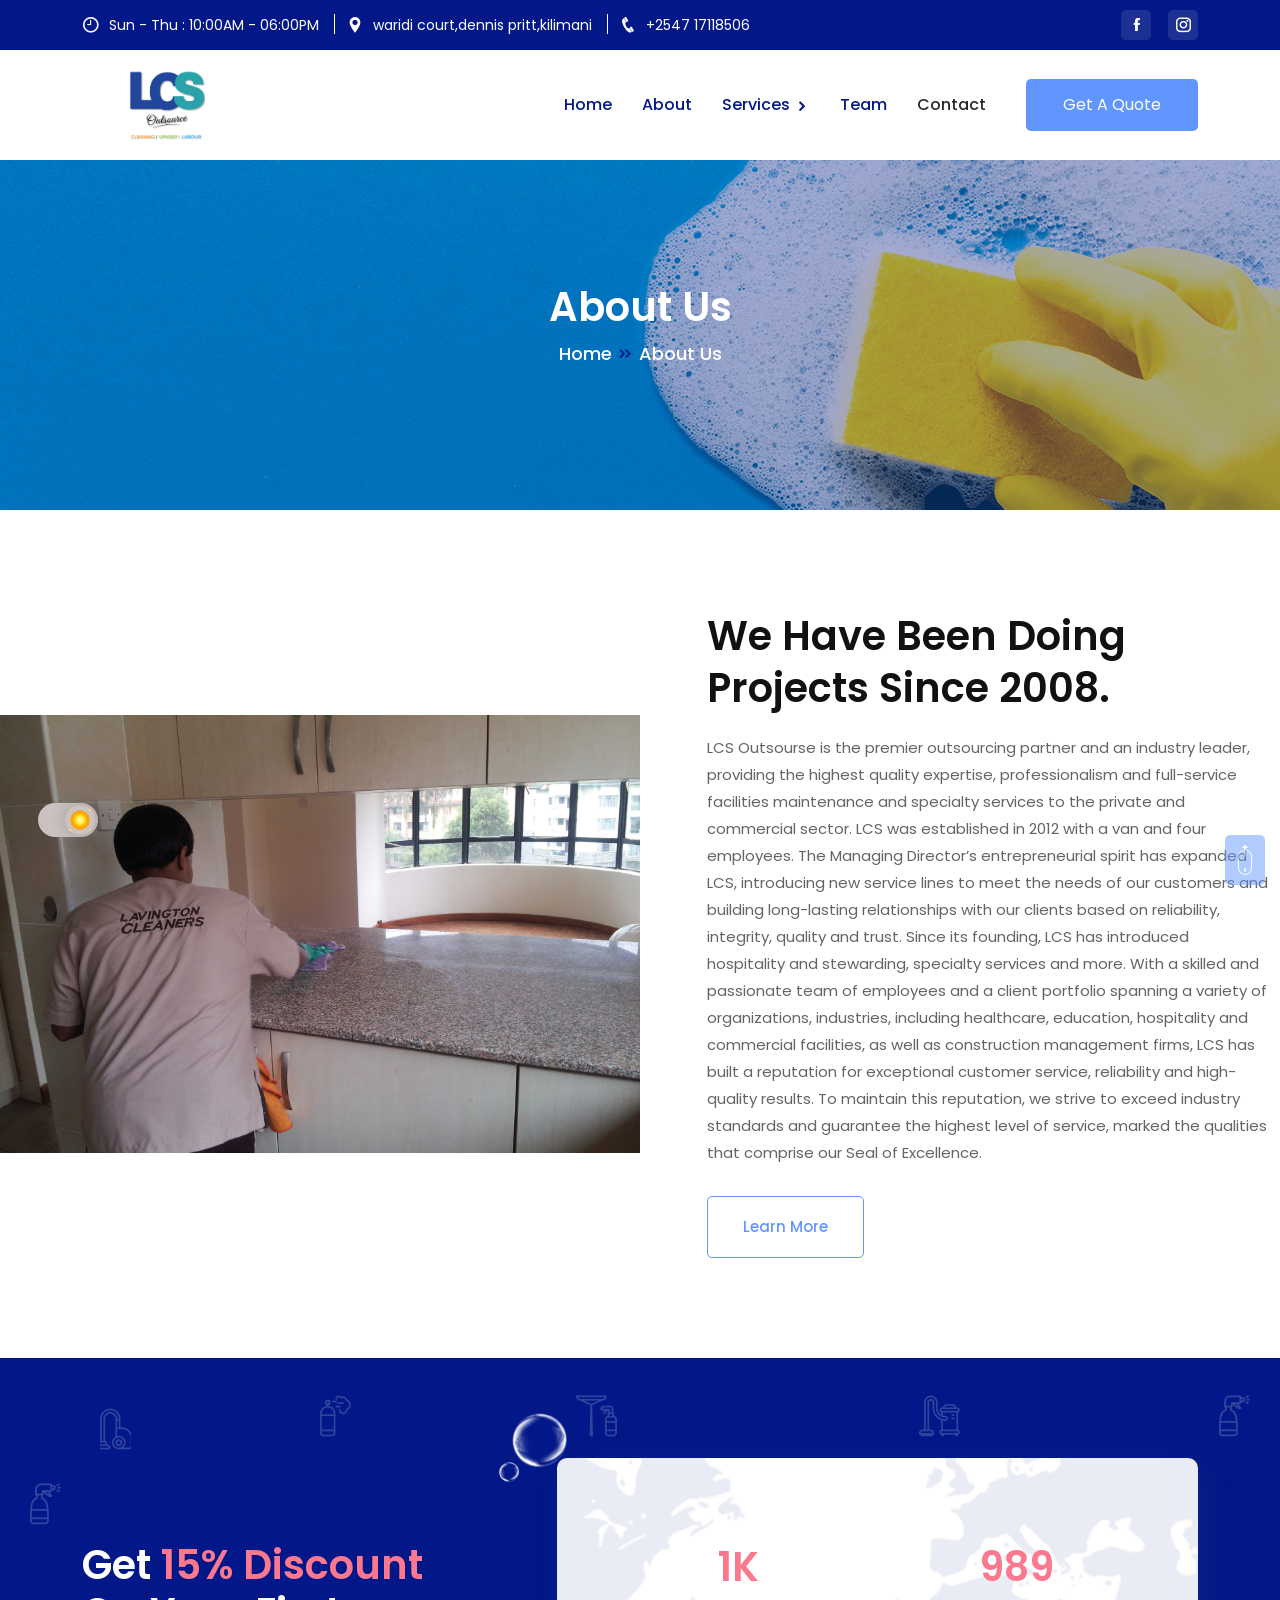
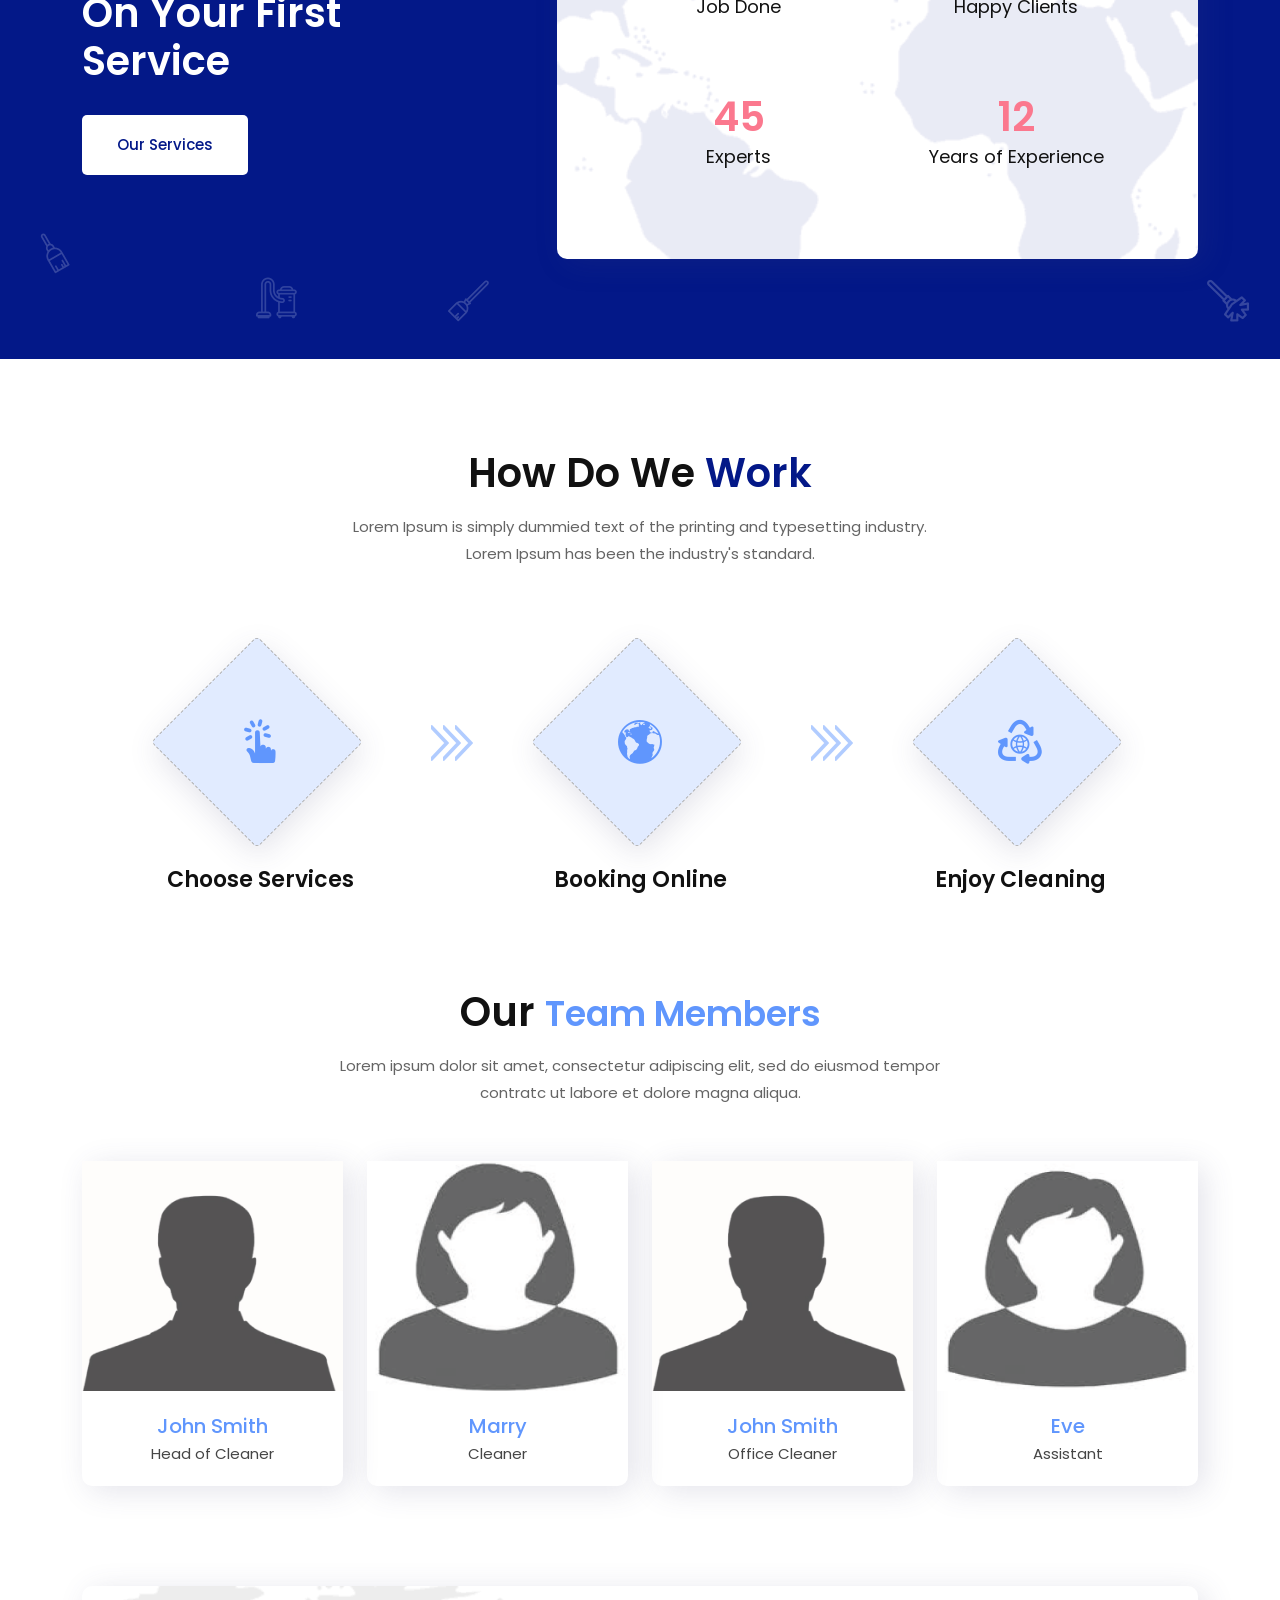
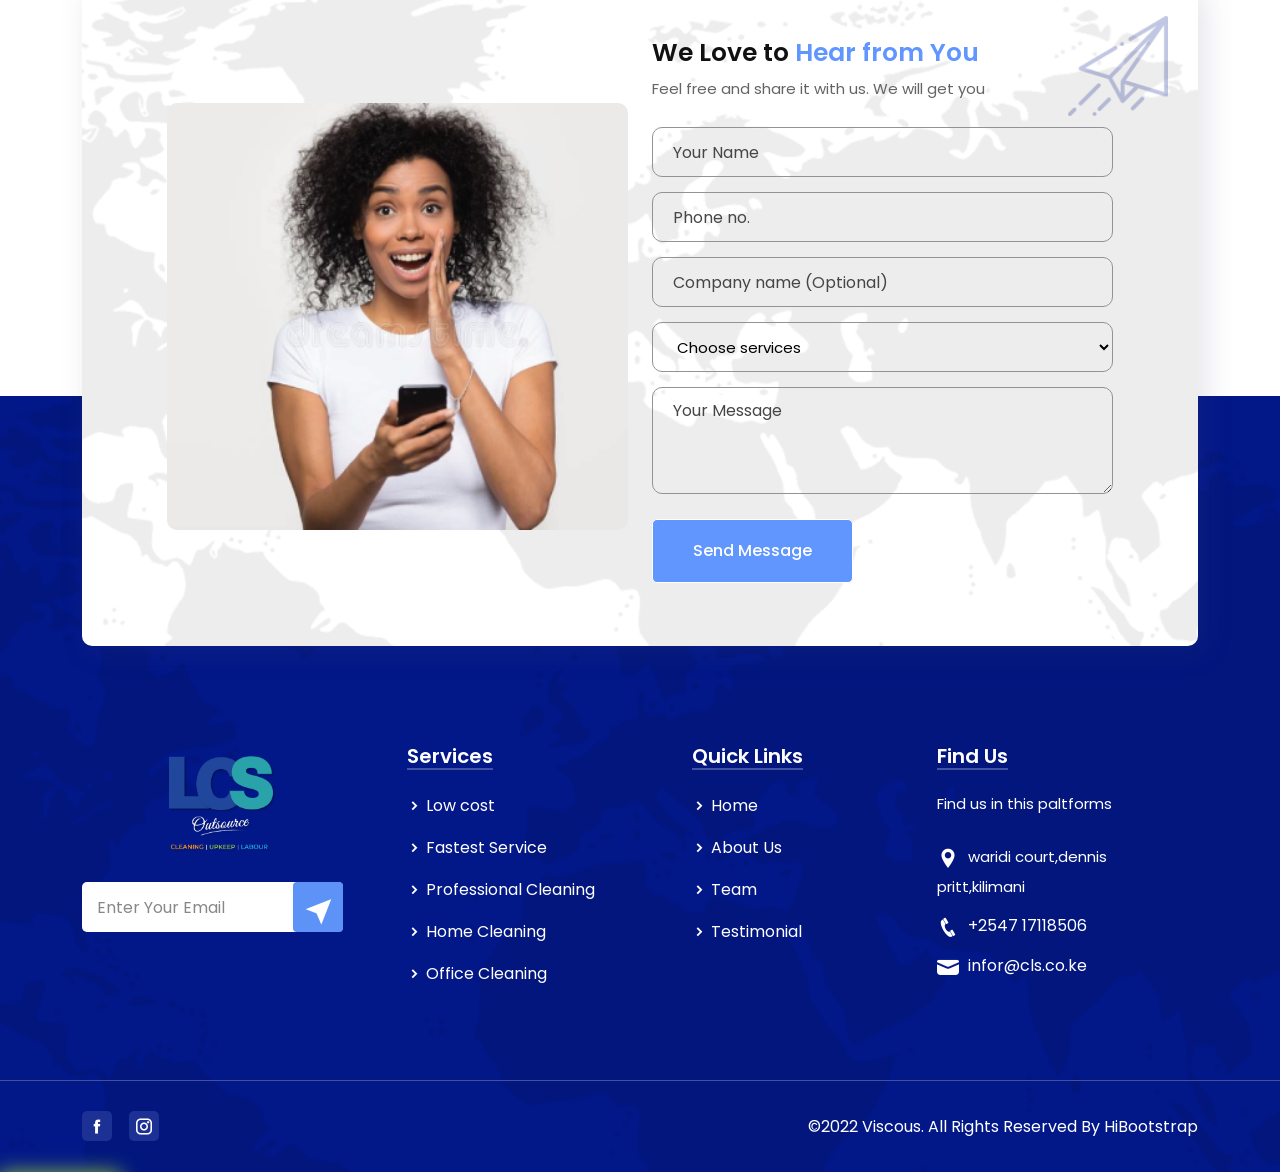
==== about.html @ 1dd7237d "created all the needed pages for the app" ====
<!doctype html>
<html lang="zxx">

<!-- Mirrored from templates.hibootstrap.com/viscous/default/about.html by HTTrack Website Copier/3.x [XR&CO'2014], Sun, 08 May 2022 20:32:45 GMT -->
<head>

<meta charset="utf-8">
<meta name="viewport" content="width=device-width, initial-scale=1">

<link rel="stylesheet" href="assets/css/bootstrap.min.css">

<link rel="stylesheet" href="assets/css/owl.carousel.min.css">

<link rel="stylesheet" href="assets/css/owl.theme.default.min.css">

<link rel="stylesheet" href="assets/css/slick.css">

<link rel="stylesheet" href="assets/css/slick-theme.css">

<link rel="stylesheet" href="assets/css/icofont.min.css">

<link rel="stylesheet" href="assets/css/magnific-popup.css">

<link rel="stylesheet" href="assets/css/flaticon.css">

<link rel="stylesheet" href="assets/css/meanmenu.css">

<link rel="stylesheet" href="assets/css/style.css">

<link rel="stylesheet" href="assets/css/dark.css">

<link rel="stylesheet" href="assets/css/responsive.css">

<title>LCS Outsource</title>

<link rel="icon" type="image/png" href="assets/img/favicon.png">
</head>
<body>

<div class="loader-content">
<div class="d-table">
<div class="d-table-cell">
<div id="loading-center">
<div id="loading-center-absolute">
<div class="object" id="object_one"></div>
<div class="object" id="object_two"></div>
<div class="object" id="object_three"></div>
<div class="object" id="object_four"></div>
</div>
</div>
</div>
</div>
</div>


<div class="header-section">
<div class="container">
<div class="row align-items-center">
<div class="col-lg-8 col-md-12">
<div class="header-widget">
<ul>
<li>
<i class="icofont-clock-time"></i>
Sun - Thu : 10:00AM - 06:00PM
</li>
<li>
<i class="icofont-location-pin"></i>
waridi court,dennis pritt,kilimani
</li>
<li>
<i class="icofont-phone"></i>
<a href="tel:+880123456789">
+2547 17118506
</a>
</li>
</ul>
</div>
</div>
<div class="col-md-4">
<div class="header-social text-end">
<ul>
<li>
<a href="https://www.facebook.com/LCS-Outsource-108892555152609/"><i class="icofont-facebook"></i></a>
</li>
<li>
<!-- <a href="#"><i class="icofont-twitter"></i></a> -->
</li>
<li>
<!-- <a href="#"><i class="icofont-linkedin"></i></a> -->
</li>
<li>
<a href="https://www.instagram.com/lcs-outsource/"><i class="icofont-instagram"></i></a>
</li>
</ul>
</div>
</div>
</div>
</div>
</div>


<div class="navbar-area sticky-top">

<div class="mobile-nav">
<a href="index.html" class="logo">
<img src="assets/img/logo.png" class="main-logo" alt="logo">
<img src="assets/img/logo-2.png" class="white-logo" alt="logo">
</a>
</div>

<div class="main-nav">
<div class="container">
<nav class="navbar navbar-expand-md navbar-light">
<a class="navbar-brand" href="index.html">
<img src="assets/img/logo.png" class="main-logo" alt="logo">
<img src="assets/img/logo-2.png" class="white-logo" alt="logo">
</a>
<div class="collapse navbar-collapse mean-menu" id="navbarSupportedContent">
<ul class="navbar-nav ms-auto">

<li class="nav-item">

	<a href="index-three.html" class="nav-link active">Home</a>
</li>
<li class="nav-item">
<a href="about.html" class="nav-link active">About</a>
</li>



<li class="nav-item">
<a href="service.html" class="nav-link dropdown-toggle active">
Services
<i class="icofont-rounded-right"></i>
</a>
<ul class="dropdown-menu">
<li class="nav-item">
<a href="service.html" class="nav-link">Service</a>
</li>


<li class="nav-item">
<a href="service-details.html" class="nav-link active">Service details</a>
</li>
</ul>
</li> 

<li class="nav-item">

	<a href="team.html" class="nav-link active">Team</a>
</li>
<li class="nav-item">
<a href="contact.html" class="nav-link">Contact</a>
</li>
</ul>
<div class="navbar-button">
<a href="contact.html">Get A Quote</a>
</div>
</div>
</nav>
</div>
</div>
</div>


<div class="about-title about-title-bg">
<div class="d-table">
<div class="d-table-cell">
<div class="container">
<div class="about-title-text">
<h2>About Us</h2>
 <ul>
<li>
<a href="index.html">Home</a>
</li>
<li>
<i class="icofont-rounded-double-right"></i>
About Us
</li>
</ul>
</div>
</div>
</div>
</div>
</div>


<section class="about-style-two about-style-three pt-100 pb-70">
<div class="container-fluid">
<div class="row align-items-center">
<div class="col-lg-6 p-0">
<div class="about-img">
<img src="assets/img/about-two.png" alt="about image">
</div>
</div>
<div class="col-lg-6">
<div class="about-text">
<div class="section-head">
<h2>We have been doing projects since 2008.</h2>
<p>LCS Outsourse is the premier outsourcing partner and an industry leader, providing the
highest quality expertise, professionalism and full-service facilities maintenance and specialty
services to the private and commercial sector.
LCS was established in 2012 with a van and four employees. The Managing Director’s
entrepreneurial spirit has expanded LCS, introducing new service lines to meet the needs of
our customers and building long-lasting relationships with our clients based on reliability,
integrity, quality and trust. Since its founding, LCS has introduced hospitality and stewarding,
specialty services and more.
With a skilled and passionate team of employees and a client portfolio spanning a variety of
organizations, industries, including healthcare, education, hospitality and commercial
facilities, as well as construction management firms, LCS has built a reputation for exceptional
customer service, reliability and high-quality results. To maintain this reputation, we strive to
exceed industry standards and guarantee the highest level of service, marked the qualities
that comprise our Seal of Excellence.</p>
</div>
<!-- <ul>
<li>
<i class="icofont-check-circled"></i>
100% Secured
</li>
<li>
<i class="icofont-check-circled"></i>
Fast & Clean Service
</li>
<li>
<i class="icofont-check-circled"></i>
Well Disciplined
</li>
<li>
<i class="icofont-check-circled"></i>
24/7 Services
</li>
<li>
<i class="icofont-check-circled"></i>
Budget Oriented
</li>
<li>
<i class="icofont-check-circled"></i>
Online Payment
</li>
</ul> -->
<div class="theme-button">
<a href="#" class="default-btn">Learn More</a>
</div>
</div>
</div>
</div>
</div>
</section>


<div class="counter-section pt-100 pb-70 mb-0">
<div class="container">
<div class="row align-items-center">
<div class="col-lg-5">
<div class="offer-text">
<h2>Get <span>15% Discount</span> on your first Service</h2>
<div class="theme-button">
<a href="#" class="default-btn">Our Services</a>
</div>
</div>
</div>
<div class="col-lg-7">
<div class="counter-area">
<div class="row">
<div class="col-lg-5 col-md-3 col-6 offset-lg-1">
<div class="counter-text">
<h2><span class="counter">1</span>K</h2>
<p>Job Done</p>
</div>
</div>
<div class="col-lg-5 col-md-3 col-6">
<div class="counter-text">
<h2><span class="counter">989</span></h2>
<p>Happy Clients</p>
</div>
</div>
<div class="col-lg-5 col-md-3 col-6 offset-lg-1">
<div class="counter-text">
<h2><span class="counter">45</span></h2>
<p>Experts</p>
</div>
</div>
<div class="col-lg-5 col-md-3 col-6">
<div class="counter-text">
<h2><span class="counter">12</span></h2>
<p>Years of Experience</p>
</div>
</div>
</div>
</div>
</div>
</div>
<div class="counter-shape">
<img src="assets/img/counter/1.png" alt="shape">
<img src="assets/img/counter/2.png" alt="shape">
<img src="assets/img/counter/3.png" alt="shape">
<img src="assets/img/counter/4.png" alt="shape">
<img src="assets/img/counter/5.png" alt="shape">
<img src="assets/img/counter/6.png" alt="shape">
<img src="assets/img/counter/7.png" alt="shape">
<img src="assets/img/counter/1.png" alt="shape">
<img src="assets/img/counter/8.png" alt="shape">
<img src="assets/img/counter/4.png" alt="shape">
<img src="assets/img/counter/shape-1.png" alt="bubble shape">
<img src="assets/img/counter/shape-1.png" alt="bubble shape">
</div>
</div>
</div>


<div class="process-section process-style-two pt-100 pb-70">
<div class="container">
<div class="section-head blue-title text-center">
<h2>How Do We <span>Work</span></h2>
<p>Lorem Ipsum is simply dummied text of the printing and typesetting industry. Lorem Ipsum has been the industry's standard.</p>
</div>
<div class="row">
<div class="col-md-4">
<div class="process-card">
<i class="icofont-touch"></i>
<h3>Choose Services</h3>
<!-- <p>Lorem Ipsum is simply dummied text of the printing and typesetting industry.</p> -->
<img src="assets/img/process-pattern-2.png" alt="arrow">
</div>
</div>
<div class="col-md-4">
<div class="process-card">
<i class="icofont-world"></i>
<h3>Booking Online</h3>
<!-- <p>Lorem Ipsum is simply dummied text of the printing and typesetting industry.</p> -->
<img src="assets/img/process-pattern-2.png" alt="arrow">
</div>
</div>
<div class="col-md-4">
<div class="process-card">
<i class="icofont-recycle-alt"></i>
<h3>Enjoy Cleaning</h3>
<!-- <p>Lorem Ipsum is simply dummied text of the printing and typesetting industry.</p> -->
</div>
</div>
</div>
</div>
</div>


<section class="team-section team-style-two team-style-three pb-70">
<div class="container">
<div class="section-head text-center">
<h2>Our <span>Team Members</span></h2>
<p>Lorem ipsum dolor sit amet, consectetur adipiscing elit, sed do eiusmod tempor contratc ut labore et dolore magna aliqua.</p>
</div>
<div class="row">
<div class="col-lg-3 col-md-6">
<div class="team-card">
<div class="team-img">
<img src="assets/img/team/1.png" alt="team member">
<div class="team-social">
<a href="#"><i class="icofont-facebook"></i></a>
<!-- <a href="#"><i class="icofont-twitter"></i></a> -->
<a href="#"><i class="icofont-instagram"></i></a>
</div>
</div>
<div class="team-text">
<h4>John Smith</h4>
<p>Head of Cleaner</p>
</div>
</div>
</div>
<div class="col-lg-3 col-md-6">
<div class="team-card">
<div class="team-img">
<img src="assets/img/team/2.png" alt="team member">
<div class="team-social">
<a href="https://www.facebook.com/LCS-Outsource-108892555152609/"><i class="icofont-facebook"></i></a>
<!-- <a href="#"><i class="icofont-twitter"></i></a> -->
<a href="#"><i class="icofont-instagram"></i></a>
</div>
</div>
<div class="team-text">
<h4>Marry</h4>
<p>Cleaner</p>
</div>
</div>
</div>
<div class="col-lg-3 col-md-6">
<div class="team-card">
<div class="team-img">
<img src="assets/img/team/3.png" alt="team member">
<div class="team-social">
<a href="https://www.facebook.com/LCS-Outsource-108892555152609/"><i class="icofont-facebook"></i></a>
<!-- <a href="#"><i class="icofont-twitter"></i></a> -->
<a href="#"><i class="icofont-instagram"></i></a>
</div>
</div>
<div class="team-text">
<h4>John Smith</h4>
<p>Office Cleaner</p>
</div>
</div>
</div>
<div class="col-lg-3 col-md-6">
<div class="team-card">
<div class="team-img">
<img src="assets/img/team/4.png" alt="team member">
<div class="team-social">
<a href="https://www.facebook.com/LCS-Outsource-108892555152609/"><i class="icofont-facebook"></i></a>
<!-- <a href="#"><i class="icofont-twitter"></i></a> -->
<a href="#"><i class="icofont-instagram"></i></a>
</div>
</div>
<div class="team-text">
<h4>Eve</h4>
<p>Assistant</p>
</div>
</div>
</div>
</div>
</div>
</section>


<div class="contact-section">
<div class="container">
<div class="contact-area">
<div class="row align-items-center">
<div class="col-lg-6 col-md-6">
<div class="contact-img">
<img src="assets/img/contact-img.png" alt="contact image">
</div>
</div>
<div class="col-lg-6 col-md-6">
<div class="section-head">
<h2>We Love to <span> Hear from You</span></h2>
<p>Feel free and share it with us. We will get you</p>
</div>
<div class="contact-form">
<form id="contactForm">
<div class="row">
<div class="col-md-12 col-sm-6">
<div class="form-group">
<input type="text" name="name" id="name" class="form-control" required data-error="Please enter your name" placeholder="Your Name">
<div class="help-block with-errors"></div>
</div>
</div>
<div class="col-md-12 col-sm-6">
<div class="form-group">
<input type="email" name="email" id="email" class="form-control" required data-error="Please enter your email" placeholder="Phone no.">
<div class="help-block with-errors"></div>
</div>

<div class="form-group">
<input type="email" name="email" id="email" class="form-control" required data-error="Please enter your email" placeholder="Company name (Optional)">
<div class="help-block with-errors"></div>
</div>
<div class="col-md-12 col-sm-12">
<div class="form-group">
<!-- <input type="phone" name="phone" id="phone" class="form-control" required data-error="Please enter your phone" placeholder="Choose service."> -->
<div class="help-block with-errors"></div>
   <select id="boat-type" name="boat type" style="height:50px;display: block;
width: 100%;border: 1px solid #929398;
padding-left: 20px;
background: transparent;
line-height: 1;
padding: 10px 20px;
border-radius: 10px;">
        <option value="yacht"> Choose services</option>
       <option value="Office cleaning">Office cleaning</option>
        <option value="Commercial and retail cleaning">Commercial and retail cleaning</option>
        <option value="Industrial cleaning">Industrial cleaning</option>
        <option value="Proffesional school and university cleaning">Proffesional school and university cleaning</option>
        <option value="Health care-based cleaning services">Health care-based cleaning services</option>
        <option value="Carpet and upholstrery">Carpet and upholstrery</option>
        <option value="Gardening and landscaping services">Gardening and landscaping services</option>
        <option value="Fumigating and Pest control">Fumigating and Pest control</option>
        <option value="Garbage management solutions">Garbage management solutions</option>
         <option value="LCS Outsourced">LCS Outsourced</option>
      </select>
</div>
</div>




</div>
<div class="col-lg-12 col-md-12">
<div class="form-group">
<textarea name="message" class="form-control" id="message" cols="30" rows="5" required data-error="Write your message" placeholder="Your Message"></textarea>
<div class="help-block with-errors"></div>
</div>
</div>
<div class="col-lg-12 col-md-12">
<button type="submit" class="default-btn page-btn">
Send Message
</button>
<div id="msgSubmit" class="h3 text-center hidden"></div>
<div class="clearfix"></div>
</div>
</div>
</form>
</div>
</div>
</div>
</div>
</div>
</div>


<footer class="footer-area">
<div class="container">
 <div class="row">
<div class="col-lg-3 col-md-6">
<div class="footer-widget">
<div class="logo">
<a href="index.html">
<img src="assets/img/logo-2.png" alt="logo">
</a>
</div>
<!-- <p>Lorem ipsum dolor sit amet, tur adipiscing elit, sed do eiusmod tempor contratc.</p> -->
<div class="email">
<form class="newsletter-form" data-bs-toggle="validator">
<input type="email" class="form-control" placeholder="Enter Your Email" name="EMAIL" required autocomplete="off">
<button class="default-btn electronics-btn" type="submit">
<i class="icofont-location-arrow"></i>
</button>
<div id="validator-newsletter" class="form-result"></div>
</form>
</div>
</div>
</div>
<div class="col-lg-3 col-md-6">
<div class="footer-widget pl-40">
<h3>Services</h3>
<ul>
<li>
<i class="icofont-simple-right"></i>
<a href="service-details.html">Low cost</a>
</li>
<li>
<i class="icofont-simple-right"></i>
<a href="service-details.html">Fastest Service</a>
</li>
<li>
<i class="icofont-simple-right"></i>
<a href="service-details.html">Professional Cleaning</a>
</li>
<li>
<i class="icofont-simple-right"></i>
<a href="service-details.html">Home Cleaning</a>
</li>
<li>
<i class="icofont-simple-right"></i>
<a href="service-details.html">Office Cleaning</a>
</li>
</ul>
</div>
</div>
<div class="col-lg-3 col-md-6">
<div class="footer-widget pl-40">
<h3>Quick Links</h3>
<ul>
<li>
<i class="icofont-simple-right"></i>
<a href="index.html">Home</a>
</li>
<li>
<i class="icofont-simple-right"></i>
<a href="about.html">About Us</a>
</li>
<!-- <li>
<i class="icofont-simple-right"></i>
<a href="blog.html">Blog</a>
</li> -->
<li>
<i class="icofont-simple-right"></i>
<a href="team.html">Team</a>
</li>
<li>
<i class="icofont-simple-right"></i>
<a href="testimonial.html">Testimonial</a>
</li>
 </ul>
</div>
</div>
<div class="col-lg-3 col-md-6">
<div class="footer-widget">
<h3>Find Us</h3>
<p class="find-text">Find us in this paltforms</p>
<ul class="find-us">
<li>
<i class="icofont-location-pin"></i>
waridi court,dennis pritt,kilimani
</li>
<li>
<i class="icofont-phone"></i>
<a href="tel:+880123456789">
+2547 17118506
</a>
</li>
<li>
<i class="icofont-ui-message"></i>
<a href="https://templates.hibootstrap.com/cdn-cgi/l/email-protection#3b52555d547b4d524858544e4815585456">
<span class="__cf_email__" data-cfemail="4920272f26093f203a2a263c3a672a2624">infor@cls.co.ke</span>
</a>
</li>
</ul>
</div>
</div>
</div>
</div>
<div class="bottom-footer">
<div class="container">
<div class="row  align-items-center">
<div class="col-lg-6">
<div class="footer-social">
<ul>
<li>
<a href="https://www.facebook.com/LCS-Outsource-108892555152609/"><i class="icofont-facebook"></i></a>
</li>
<li>
<!-- <a href="#"><i class="icofont-twitter"></i></a> -->
</li>
<li>
<!-- <a href="#"><i class="icofont-linkedin"></i></a> -->
</li>
<li>
<a href="https://www.instagram.com/lcs-outsource/"><i class="icofont-instagram"></i></a>
</li>
</ul>
</div>
</div>
<div class="col-lg-6">
<div class="copyright-text text-end">
<p>&copy;2022 Viscous. All Rights Reserved By <a href="https://hibootstrap.com/" target="_blank">HiBootstrap</a></p>
</div>
</div>
</div>
</div>
</div>
</footer>


<div class="top-btn">
<i class="icofont-scroll-long-up"></i>
</div>

<script data-cfasync="false" src="../../cdn-cgi/scripts/5c5dd728/cloudflare-static/email-decode.min.js"></script><script src="assets/js/jquery.min.js"></script>

<script src="assets/js/bootstrap.bundle.min.js"></script>

<script src="assets/js/owl.carousel.min.js"></script>

<script src="assets/js/slick.min.js"></script>

<script src="assets/js/jquery.magnific-popup.min.js"></script>

<script src="assets/js/meanmenu.js"></script>

<script src="assets/js/jquery.ajaxchimp.min.js"></script>

<script src="assets/js/form-validator.min.js"></script>

<script src="assets/js/contact-form-script.js"></script>

<script src="assets/js/custom.js"></script>
</body>

<!-- Mirrored from templates.hibootstrap.com/viscous/default/about.html by HTTrack Website Copier/3.x [XR&CO'2014], Sun, 08 May 2022 20:32:47 GMT -->
</html>
---- assets/css/flaticon.css ----
@font-face{font-family:flaticon;src:url(../fonts/Flaticon.eot);src:url(../fonts/Flaticond41d.eot?#iefix) format("embedded-opentype"),url(../fonts/Flaticon.woff2) format("woff2"),url(../fonts/Flaticon.woff) format("woff"),url(../fonts/Flaticon.ttf) format("truetype"),url(../fonts/Flaticon.html#Flaticon) format("svg");font-weight:400;font-style:normal}@media screen and (-webkit-min-device-pixel-ratio:0){@font-face{font-family:flaticon;src:url(../fonts/Flaticon.html#Flaticon) format("svg")}}[class^=flaticon-]:before,[class*=" flaticon-"]:before,[class^=flaticon-]:after,[class*=" flaticon-"]:after{font-family:Flaticon;font-style:normal}.flaticon-medal:before{content:"\f100"}.flaticon-credit-card:before{content:"\f101"}.flaticon-icon-1584892:before{content:"\f102"}.flaticon-spray:before{content:"\f103"}.flaticon-clean-house:before{content:"\f104"}.flaticon-wiper:before{content:"\f105"}.flaticon-tap:before{content:"\f106"}.flaticon-planet-earth:before{content:"\f107"}.flaticon-clean:before{content:"\f108"}
---- assets/css/meanmenu.css ----
a.meanmenu-reveal{display:none}.mean-container .mean-bar{float:left;width:100%;position:absolute;background:0 0;padding:20px 0 0;z-index:999;border-bottom:1px solid rgba(0,0,0,.03);height:55px}.mean-container a.meanmenu-reveal{width:35px;height:30px;padding:12px 15px 0 0;position:absolute;right:0;cursor:pointer;color:#fff;text-decoration:none;font-size:16px;text-indent:-9999em;line-height:22px;font-size:1px;display:block;font-weight:700}.mean-container a.meanmenu-reveal span{display:block;background:#fff;height:4px;margin-top:3px;border-radius:3px}.mean-container .mean-nav{float:left;width:100%;background:#fff;margin-top:55px}.mean-container .mean-nav ul{padding:0;margin:0;width:100%;border:none;list-style-type:none}.mean-container .mean-nav ul li{position:relative;float:left;width:100%}.mean-container .mean-nav ul li a{display:block;float:left;width:90%;padding:1em 5%;margin:0;text-align:left;color:#677294;border-top:1px solid #dbeefd;text-decoration:none}.mean-container .mean-nav ul li a.active{color:#000}.mean-container .mean-nav ul li li a{width:80%;padding:1em 10%;color:#677294;border-top:1px solid #dbeefd;opacity:1;filter:alpha(opacity=75);text-shadow:none!important;visibility:visible;text-transform:none;font-size:14px}.mean-container .mean-nav ul li.mean-last a{border-bottom:none;margin-bottom:0}.mean-container .mean-nav ul li li li a{width:70%;padding:1em 15%}.mean-container .mean-nav ul li li li li a{width:60%;padding:1em 20%}.mean-container .mean-nav ul li li li li li a{width:50%;padding:1em 25%}.mean-container .mean-nav ul li a:hover{background:#252525;background:rgba(255,255,255,.1)}.mean-container .mean-nav ul li a.mean-expand{margin-top:3px;width:100%;height:24px;padding:12px!important;text-align:right;position:absolute;right:0;top:0;z-index:2;font-weight:700;background:0 0;border:none!important}.mean-container .mean-push{float:left;width:100%;padding:0;margin:0;clear:both}.mean-nav .wrapper{width:100%;padding:0;margin:0}.mean-container .mean-bar,.mean-container .mean-bar *{-webkit-box-sizing:content-box;-moz-box-sizing:content-box;box-sizing:content-box}.mean-remove{display:none!important}.mobile-nav{display:none}.mobile-nav.mean-container .mean-nav ul li a.active{color:#ff2d55}.main-nav{background:#000;position:absolute;top:0;left:0;padding-top:15px;padding-bottom:15px;width:100%;z-index:999;height:auto}.mean-nav .dropdown-toggle::after{display:none}.navbar-light .navbar-brand,.navbar-light .navbar-brand:hover{color:#fff;font-weight:700;text-transform:uppercase}.main-nav nav ul{padding:0;margin:0;list-style-type:none}.main-nav nav .navbar-nav .nav-item{position:relative;padding:15px 0}.main-nav nav .navbar-nav .nav-item a{font-weight:500;font-size:16px;text-transform:uppercase;color:#fff;padding-left:0;padding-right:0;padding-top:0;padding-bottom:0;margin-left:15px;margin-right:15px}.main-nav nav .navbar-nav .nav-item a:hover,.main-nav nav .navbar-nav .nav-item a:focus,.main-nav nav .navbar-nav .nav-item a.active{color:#ff2d55}.main-nav nav .navbar-nav .nav-item:hover a{color:#ff2d55}.main-nav nav .navbar-nav .nav-item .dropdown-menu{-webkit-box-shadow:0 0 30px 0 rgba(0,0,0,.05);box-shadow:0 0 30px 0 rgba(0,0,0,.05);background:#0d1028;position:absolute;top:80px;left:0;width:250px;z-index:99;display:block;padding-top:20px;padding-left:5px;padding-right:5px;padding-bottom:20px;opacity:0;visibility:hidden;-webkit-transition:all .3s ease-in-out;transition:all .3s ease-in-out}.main-nav nav .navbar-nav .nav-item .dropdown-menu li{position:relative;padding:0}.main-nav nav .navbar-nav .nav-item .dropdown-menu li a{font-size:15px;font-weight:500;text-transform:capitalize;padding:9px 15px;margin:0;display:block;color:#fff}.main-nav nav .navbar-nav .nav-item .dropdown-menu li a:hover,.main-nav nav .navbar-nav .nav-item .dropdown-menu li a:focus,.main-nav nav .navbar-nav .nav-item .dropdown-menu li a.active{color:#ff2d55}.main-nav nav .navbar-nav .nav-item .dropdown-menu li .dropdown-menu{position:absolute;left:-100%;top:0;opacity:0!important;visibility:hidden!important}.main-nav nav .navbar-nav .nav-item .dropdown-menu li:hover .dropdown-menu{opacity:1!important;visibility:visible!important;top:-20px!important}.main-nav nav .navbar-nav .nav-item .dropdown-menu li .dropdown-menu li .dropdown-menu{position:absolute;left:-100%;top:0;opacity:0!important;visibility:hidden!important}.main-nav nav .navbar-nav .nav-item .dropdown-menu li:hover .dropdown-menu li:hover .dropdown-menu{opacity:1!important;visibility:visible!important;top:-20px!important}.main-nav nav .navbar-nav .nav-item .dropdown-menu li .dropdown-menu li a{color:#fff;text-transform:capitalize}.main-nav nav .navbar-nav .nav-item .dropdown-menu li .dropdown-menu li a:hover,.main-nav nav .navbar-nav .nav-item .dropdown-menu li .dropdown-menu li a:focus,.main-nav nav .navbar-nav .nav-item .dropdown-menu li .dropdown-menu li a.active{color:#ff2d55}.main-nav nav .navbar-nav .nav-item .dropdown-menu li:hover a{color:#ff2d55}.main-nav nav .navbar-nav .nav-item:hover ul{opacity:1;visibility:visible;top:100%}.main-nav nav .navbar-nav .nav-item:last-child .dropdown-menu{left:auto;right:0}
---- assets/css/style.css ----
@import "https://fonts.googleapis.com/css?family=Poppins:400,500,600,700&amp;display=swap";body{color:#ffff;font-family:poppins;line-height:2.0;padding:0;margin:0;font-size:15px}img{max-width:100%}a{text-decoration:none;display:inline-block;-webkit-transition:.5s;transition:.5s}a:hover{text-decoration:none}ul li{display:inline-block}.d-table{width:100%;height:100%}.d-table-cell{display:table-cell;vertical-align:middle}p{color:#646464;line-height:1.8}i{line-height:1}h3{font-size:20px;font-weight:600}.form-control:focus,input:focus,button:focus,.btn:focus{outline:0;-webkit-box-shadow:0 0 0 0!important;box-shadow:0 0!important}.ptb-100{padding-top:100px;padding-bottom:100px}.pt-100{padding-top:100px}.pb-70{padding-bottom:70px}.mr-20{margin-right:20px}.pl-40{padding-left:40px}.buy-now-btn{right:px;z-index:;top:;position:fixed;-webkit-transform:translateY();transform:translateY();border-radius:;display:inline-block;color:#fff;background-color:#82b440;padding:10px 20px 10px 42px;-webkit-box-shadow:0 1px 20px 1px #82b440;box-shadow:0 1px 20px 1px #82b440;font-size:13px;font-weight:600}.buy-now-btn img{top:50%;left:20px;width:15px;position:absolute;-webkit-transform:translateY(-50%);transform:translateY(-50%)}.buy-now-btn:hover{background-color:#6096fd;color:#fff}.theme-button .default-btn{font-size:15px;color:#fff;font-weight:500;padding:15px 35px;border-radius:5px;margin-right:25px;position:relative;text-transform:capitalize;border:1px solid #fff;z-index:0}.theme-button .default-btn::before{position:absolute;content:'';width:0;height:100%;left:0;top:0;z-index:-1;-webkit-transition:.5s;transition:.5s;border-radius:5px;background:#6096fd}.theme-button .default-btn:hover::before{width:100%;height:100%}.theme-button .default-btn:hover{border:1px solid transparent}.section-head{max-width:600px;margin:-1px auto 55px;line-height:1}.section-head span{font-size:18px;font-weight:500;color:#fb788e;margin-bottom:20px;display:inline-block}.section-head h2{font-size:40px;color:#111;font-weight:600;margin-bottom:20px;line-height:1}.section-head h2 span{color:#6096fd;font-weight:600;font-size:40px;margin-bottom:0}.section-head p{margin-bottom:0}.blue-title h2 span{color:#031888;font-size:40px;font-weight:600}.navbar-area .mean-container .logo .white-logo{display:none}.navbar-area .mean-container a.meanmenu-reveal span{position:relative;margin-top:-6px;top:8px}.header-section{background:#031888;padding:10px 0}.header-section .header-widget ul{padding-left:0;margin-bottom:0}.header-section .header-widget ul li{font-size:14px;padding-right:16px;margin-right:7px;color:#fff;position:relative}.header-section .header-widget ul li::before{position:absolute;content:'';background:#fff;width:1px;height:20px;right:0;top:3px}.header-section .header-widget ul li i{margin-right:5px;font-size:18px;top:1px;position:relative}.header-section .header-widget ul li a{color:#fff}.header-section .header-widget ul :nth-child(3)::before{display:none}.header-section .header-social ul{padding-left:0;margin-bottom:0}.header-section .header-social ul li a i{color:#fff;background:#1d3094;width:30px;height:30px;border-radius:5px;display:inline-block;text-align:center;line-height:30px;margin-left:5px;position:relative;z-index:0;-webkit-transition:.5s;transition:.5s}.header-section .header-social ul li a i::after{position:absolute;content:'';width:0;height:0;background:#fff;top:0;left:0;border-radius:5px;z-index:-1;-webkit-transition:.5s;transition:.5s}.header-section .header-social ul li a i:hover::after{width:100%;height:100%}.header-section .header-social ul li a i:hover{color:#6096fd}.navbar-area .main-nav{background:#fff;padding:0;position:relative;-webkit-transition:.5s;transition:.5s}.navbar-area .main-nav .navbar{padding:15px 0}.navbar-area .main-nav .navbar .navbar-brand .white-logo{display:none}.navbar-area .main-nav .navbar .navbar-brand img{max-width:380px;height:70px}.navbar-area .main-nav .navbar .navbar-nav .nav-item a{color:#282828;font-weight:500;text-transform:capitalize}.navbar-area .main-nav .navbar .navbar-nav .nav-item a:hover{color:#031888}.navbar-area .main-nav .navbar .navbar-nav .nav-item a:hover i{display:inline-block;-webkit-transform:rotate(90deg);transform:rotate(90deg)}.navbar-area .main-nav .navbar .navbar-nav .nav-item a i{top:2px;position:relative;-webkit-transition:.5s;transition:.5s}.navbar-area .main-nav .navbar .navbar-nav .nav-item .active{color:#031888!important}.navbar-area .main-nav .navbar .navbar-nav .dropdown-toggle::after{display:none}.navbar-area .main-nav .navbar .navbar-nav .dropdown-menu{background:#fff;-webkit-transition:.5s;transition:.5s;border:0;-webkit-box-shadow:7px 5px 30px rgba(72,73,121,.15);box-shadow:7px 5px 30px rgba(72,73,121,.15);padding:0}.navbar-area .main-nav .navbar .navbar-nav .dropdown-menu .nav-item{display:block;padding:0}.navbar-area .main-nav .navbar .navbar-nav .dropdown-menu .nav-item a{color:#282828;border-bottom:1px dashed #ccb0b0;position:relative}.navbar-area .main-nav .navbar .navbar-nav .dropdown-menu .nav-item a::before{position:absolute;content:'';background:#6096fd;width:3px;height:0;right:0;bottom:0;-webkit-transition:.5s;transition:.5s}.navbar-area .main-nav .navbar .navbar-nav .dropdown-menu .nav-item a::after{position:absolute;content:'';background:#6096fd;width:3px;height:95%;left:0;bottom:0;-webkit-transition:.5s;transition:.5s}.navbar-area .main-nav .navbar .navbar-nav .dropdown-menu .nav-item a:hover{color:#031888}.navbar-area .main-nav .navbar .navbar-nav .dropdown-menu .nav-item a:hover::before{height:95%}.navbar-area .main-nav .navbar .navbar-nav .dropdown-menu .nav-item a:hover::after{height:0}.navbar-area .main-nav .navbar .navbar-nav .dropdown-menu .nav-item a .active{color:#031888}.navbar-area .main-nav .navbar .navbar-nav .dropdown-menu :last-child a{border-bottom:0}.navbar-area .main-nav .navbar .navbar-button{margin-left:25px}.navbar-area .main-nav .navbar .navbar-button a{color:#fff;background:#6096fd;padding:10px 37px;border-radius:5px;position:relative;z-index:0;font-size:16px}.navbar-area .main-nav .navbar .navbar-button a::before{position:absolute;content:'';width:100%;height:0;background:#031888;top:0;left:0;bottom:0;right:0;border-radius:5px;z-index:-1;-webkit-transition:.5s;transition:.5s}.navbar-area .main-nav .navbar .navbar-button a:hover::before{height:100%}.is-sticky{position:fixed!important;top:0!important;left:0;width:100%;z-index:999;-webkit-box-shadow:0 2px 28px 0 rgba(0,0,0,.06);box-shadow:0 2px 28px 0 rgba(0,0,0,.06);background:#fff!important;-webkit-animation:500ms ease-in-out 0s normal none 1 running fadeInDown;animation:500ms ease-in-out 0s normal none 1 running fadeInDown;-webkit-transition:.6s;transition:.6s}.home-slider-item{background-position:center center;background-size:cover;height:100vh;position:relative}.home-slider-item::before{position:absolute;content:'';background:-webkit-gradient(linear,left top,right top,color-stop(20%,rgba(3,24,136,0.846376)),to(rgba(0,0,0,0)));background:linear-gradient(90deg,rgba(3,24,136,0.846376) 20%,rgba(0,0,0,0) 100%);width:100%;height:100%;left:0;top:0}.home-slider-area{position:relative}.home-slider-area.owl-carousel .owl-nav button.owl-prev,.home-slider-area.owl-carousel .owl-nav button.owl-next{position:absolute;left:25px;top:35%;width:55px;height:55px;border-radius:30px;font-size:25px;color:#fff;-webkit-transition:.5s;transition:.5s;background:rgba(0,0,0,.35)}.home-slider-area.owl-carousel .owl-nav button.owl-prev:hover,.home-slider-area.owl-carousel .owl-nav button.owl-next:hover{background:#6096fd}.home-slider-area.owl-carousel .owl-nav button.owl-next{left:unset;right:25px}.home-slider-area .owl-dots{position:absolute;bottom:40px;left:0;right:0}.home-slider-area.owl-theme .owl-dots .owl-dot.active span,.home-slider-area.owl-theme .owl-dots .owl-dot:hover span{background:#fff;position:relative}.home-slider-area.owl-theme .owl-dots .owl-dot.active span::before,.home-slider-area.owl-theme .owl-dots .owl-dot:hover span::before{position:absolute;content:'';width:25px;height:25px;left:-5px;right:0;top:-5px;border-radius:20px;background:0 0;border:1px solid #fff}.home-slider-area.owl-theme .owl-dots .owl-dot span{width:15px;height:15px;background:#6096fd}.home-slider-area.owl-theme .owl-nav{margin-top:0}.items-bg1{background-image:url(../img/home/1.jpg)}.items-bg2{background-image:url(../img/home/2.jpg)}.items-bg3{background-image:url(../img/home/3.jpg)}.home-text{max-width:740px;z-index:1;position:relative}.home-text h1{font-size:70px;font-weight:700;margin-bottom:40px;text-transform:capitalize;color:#fff}.home-text p{color:#fff;margin-bottom:50px}.home-text .active-btn{background:#6096fd;border:1px solid transparent}.home-text .active-btn::before{background:0 0}.home-text .active-btn:hover{background:0 0;border:1px solid #fff}.service-section{position:relative}.service-section .service-shapes img{position:absolute;-webkit-animation:translate infinite 2s;animation:translate infinite 2s}.service-section .service-shapes :nth-child(1){top:65px;left:30%;-webkit-animation-delay:.5s;animation-delay:.5s}.service-section .service-shapes :nth-child(2){top:15%;left:5%;-webkit-animation-delay:.3s;animation-delay:.3s}.service-section .service-shapes :nth-child(3){right:16%;top:18%;-webkit-animation-delay:.5s;animation-delay:.5s}.service-section .service-shapes :nth-child(4){left:2%;top:30%;-webkit-animation-delay:.5s;animation-delay:.5s}.service-section .service-shapes :nth-child(5){top:20%;right:3%;-webkit-animation-delay:.3s;animation-delay:.3s}.service-section .service-shapes :nth-child(6){top:66%;left:2%;-webkit-animation-delay:.5s;animation-delay:.5s}.service-section .service-shapes :nth-child(7){right:2%;top:50%;-webkit-animation-delay:.3s;animation-delay:.3s}.service-section .service-shapes :nth-child(8){bottom:1%;left:3%;-webkit-animation-delay:.5s;animation-delay:.5s}.service-section .service-shapes :nth-child(9){bottom:25%;right:3%;-webkit-animation-delay:.3s;animation-delay:.3s}.service-section .service-shapes :nth-child(10){bottom:10%;right:3%}.service-card{text-align:center;border:1px solid #c3ccff;border-radius:10px;padding:35px 30px;-webkit-transition:.6s;transition:.6s;position:relative;z-index:0;margin-bottom:30px}.service-card:hover{-webkit-box-shadow:7px 5px 30px rgba(72,73,121,.15);box-shadow:7px 5px 30px rgba(72,73,121,.15);-webkit-transition:.6s ease-in-out;transition:.6s ease-in-out}.service-card:hover::before{height:100%}.service-card:hover::after{opacity:1}.service-card:hover i,.service-card:hover h3,.service-card:hover p{color:#fff}.service-card:hover i::after{-webkit-transform:scale(1);transform:scale(1)}.service-card:hover .theme-button .default-btn{background:#fff}.service-card::before{position:absolute;content:'';background:#6096fd;width:100%;height:0;bottom:0;left:0;z-index:-1;border-radius:10px;-webkit-transition:.6s;transition:.6s}.service-card::after{position:absolute;content:'';background-image:url(../img/service/shapes/service-pattern-1.png);width:75px;height:50px;top:0;left:0;right:0;margin:auto;opacity:0;-webkit-transition:.6s;transition:.6s}.service-card i{color:#6096fd;font-size:50px;display:inline-block;-webkit-transition:.6s;transition:.6s;position:relative;z-index:0;margin-bottom:20px}.service-card h3{color:#111;-webkit-transition:.6s;transition:.6s;margin-bottom:10px}.service-card p{-webkit-transition:.6s;transition:.6s;margin-bottom:20px}.service-card .theme-button .default-btn{color:#6096fd;border:1px solid #7ca4f1;margin-right:0;padding:10px 40px}.service-card .theme-button .default-btn:hover::before{display:none;color:#6096fd}.active-service{-webkit-box-shadow:7px 5px 30px rgba(72,73,121,.15);box-shadow:7px 5px 30px rgba(72,73,121,.15)}.active-service::before{height:100%}.active-service::after{opacity:1}.active-service i,.active-service h3,.active-service p{color:#fff}.active-service i::after{-webkit-transform:scale(1);transform:scale(1)}.active-service .theme-button .default-btn{background:#fff}.why-choose-section{position:relative;padding:100px 0;z-index:1}.why-choose-section::before{content:"";position:absolute;top:0;left:0;width:100%;height:100%;background-color:#031888;opacity:.8;z-index:-1}.why-choose-section .why-choose-shape{position:absolute;left:35%;top:180px;-webkit-animation:scale infinite 2s;animation:scale infinite 2s}.why-choose-bg{background-image:url(../img/why-choose/bg-1.jpg);background-position:center center;background-size:cover;position:relative;height:100%}.why-choose-img{background-image:url(../img/why-choose/1.png);background-position:center center;background-size:contain;background-repeat:no-repeat;height:750px;max-width:650px;bottom:0;position:absolute}.why-choose-text .section-head{margin:0 0 35px}.why-choose-text .section-head h2{color:#fff;margin-bottom:30px;margin-top:-4px}.why-choose-text .section-head p{color:#fff;padding-right:90px}.why-choose-accordian{margin-top:30px;margin-right:60px}.why-choose-accordian .accordion{margin-bottom:35px}.why-choose-accordian .accordion .card{border-radius:5px;margin-bottom:15px;border:0}.why-choose-accordian .accordion .card .card-header{background:#fff;border-bottom:0;padding:0;margin:0}.why-choose-accordian .accordion .card .card-header h2 a{font-size:16px;color:#111;font-weight:500;position:relative;display:block;text-align:left;padding:15px 20px;line-height:1}.why-choose-accordian .accordion .card .card-body{color:#828282;font-size:14px;padding:10px 0 0;border-top:1px solid #bebebe;margin:0 20px 20px}.why-choose-accordian .why-choose-contact .form-control{font-size:16px;color:#fff;background:rgba(255,255,255,.35);padding:12px 20px;border-radius:5px;margin-right:20px;float:left;margin-bottom:15px;width:278px;border:0;height:50px}.why-choose-accordian .why-choose-contact ::-webkit-input-placeholder{color:#fff}.why-choose-accordian .why-choose-contact :-ms-input-placeholder{color:#fff}.why-choose-accordian .why-choose-contact ::-ms-input-placeholder{color:#fff}.why-choose-accordian .why-choose-contact ::placeholder{color:#fff}.why-choose-accordian .why-choose-contact button{font-size:16px;color:#fff;background:#6096fd;padding:12px 35px;border-radius:5px;margin-bottom:15px;border:1px solid transparent;height:50px}.why-choose-accordian .why-choose-contact button:hover{background:#031888;border:1px solid #6096fd}.why-choose-accordian .why-choose-contact p{font-size:16px;color:#fff;margin-bottom:-8px}.why-choose-accordian .accordion .card-header a::after{position:absolute;content:'x';font-size:20px;color:#616161;font-weight:500;right:20px;top:11px}.why-choose-accordian .accordion a.collapsed::after{position:absolute;content:'+';font-size:25px;color:#616161;font-weight:500;right:20px;top:11px}.process-section{padding-top:160px}.process-section .process-card{text-align:center;position:relative;margin-bottom:30px;padding:20px 20px 0}.process-section .process-card:hover i{color:#fff}.process-section .process-card:hover i::after{background:#6096fd}.process-section .process-card i{color:#6096fd;font-size:50px;position:relative;z-index:0;margin-bottom:100px;display:inline-block;-webkit-transition:.5s;transition:.5s}.process-section .process-card i::after{position:absolute;content:'';width:150px;height:150px;background:#fff;border-radius:5px;border:1px dashed #adadad;left:-53px;top:-50px;z-index:-1;-webkit-transform:rotate(45deg);transform:rotate(45deg);-webkit-box-shadow:7px 5px 30px rgba(72,73,121,.15);box-shadow:7px 5px 30px rgba(72,73,121,.15);-webkit-transition:.5s;transition:.5s}.process-section .process-card h3{font-size:22px;color:#111;margin-bottom:13px}.process-section .process-card p{margin-bottom:0}.process-section .process-card img{position:absolute;top:28px;right:-35px;-webkit-animation:fadeInLeft infinite 2s;animation:fadeInLeft infinite 2s}.price-card-area{text-align:center;border:1px solid #c3ccff;border-radius:5px;-webkit-transition:.6s;transition:.6s;margin-bottom:30px}.price-card-area:hover .price-head-text::before{opacity:1}.price-card-area:hover .plan-btn a::before{width:100%}.price-card-area:hover .plan-btn a{color:#fff}.price-card-area:hover{-webkit-box-shadow:7px 5px 30px rgba(72,73,121,.15);box-shadow:7px 5px 30px rgba(72,73,121,.15)}.price-card-area .price-head-text{background:#6096fd;border-radius:5px 5px 0 0;position:relative;z-index:0;padding:20px}.price-card-area .price-head-text::before{position:absolute;content:'';background-image:url(../img/price-shape.png);background-position:center center;background-size:cover;width:100%;height:100%;top:0;left:0;right:0;z-index:-1;-webkit-transition:1s ease-in-out;transition:1s ease-in-out;opacity:0}.price-card-area .price-head-text h4{font-size:17px;color:#fff;font-weight:500;margin-bottom:10px}.price-card-area .price-head-text h2{font-size:30px;color:#fff;font-weight:500;margin-bottom:0}.price-card-area .price-head-text h2 span{font-size:36px;color:#fff;font-weight:500}.price-card-area .plan-features{padding:30px 30px 30px 90px}.price-card-area .plan-features ul{text-align:left;margin-bottom:0;padding-left:0}.price-card-area .plan-features ul li{display:block;font-size:16px;font-weight:500;color:#111;line-height:1;margin-bottom:20px}.price-card-area .plan-features ul li i{color:#031888;margin-right:5px}.price-card-area .plan-features ul :last-child{margin-bottom:0}.price-card-area .plan-btn{margin-bottom:30px}.price-card-area .plan-btn a{font-size:18px;font-weight:500;color:#031888;display:inline-block;border-radius:5px;border:1px solid #031888;padding:5px 30px;text-transform:capitalize;position:relative}.price-card-area .plan-btn a::before{position:absolute;content:'';width:0;height:100%;left:0;top:0;z-index:-1;-webkit-transition:.5s ease-in-out;transition:.5s ease-in-out;border-radius:3px;background:#031888}.active-price{-webkit-box-shadow:7px 5px 30px rgba(72,73,121,.15);box-shadow:7px 5px 30px rgba(72,73,121,.15)}.active-price .price-head-text::before{opacity:1}.active-price .plan-btn a::before{width:100%}.active-price .plan-btn a{color:#fff}.counter-section{position:relative;padding-bottom:100px;z-index:1}.counter-section::before{position:absolute;content:'';background:#031888;width:100%;height:100%;top:0;left:0;z-index:-1}.counter-section .offer-text h2{font-size:40px;font-weight:600;max-width:405px;margin-bottom:30px;color:#fff;text-transform:capitalize}.counter-section .offer-text h2 span{color:#fb788e}.counter-section .offer-text .theme-button .default-btn{background:#fff;color:#031888;border:0}.counter-section .offer-text .theme-button .default-btn:hover{color:#fff}.counter-section .counter-area{background:#fff;border-radius:10px;text-align:center;position:relative;z-index:99;padding-top:85px;padding-bottom:15px;-webkit-box-shadow:7px 5px 30px rgba(72,73,121,.15);box-shadow:7px 5px 30px rgba(72,73,121,.15)}.counter-section .counter-area::before{position:absolute;content:'';background-image:url(../img/map.png);background-position:center center;background-size:cover;width:100%;height:100%;left:0;top:0;border-radius:10px;z-index:-1}.counter-section .counter-area .counter-text{margin-bottom:70px}.counter-section .counter-area .counter-text h2{font-size:40px;font-weight:600;color:#fb788e;margin-bottom:0}.counter-section .counter-area .counter-text p{color:#111;margin-bottom:0;font-size:18px}.counter-section .counter-shape img{position:absolute;-webkit-animation:scale infinite 2s;animation:scale infinite 2s}.counter-section .counter-shape :nth-child(1){top:125px;left:30px}.counter-section .counter-shape :nth-child(2){bottom:85px;left:40px}.counter-section .counter-shape :nth-child(3){top:50px;left:100px}.counter-section .counter-shape :nth-child(4){bottom:40px;left:20%}.counter-section .counter-shape :nth-child(5){top:37px;left:25%}.counter-section .counter-shape :nth-child(6){top:37px;left:45%}.counter-section .counter-shape :nth-child(7){bottom:37px;left:35%}.counter-section .counter-shape :nth-child(8){top:37px;right:30px}.counter-section .counter-shape :nth-child(9){bottom:37px;right:30px}.counter-section .counter-shape :nth-child(10){top:37px;right:25%}.counter-section .counter-shape :nth-child(11){top:104px;left:39%;width:20px;height:20px;-webkit-animation:scale infinite 2s;animation:scale infinite 2s}.counter-section .counter-shape :nth-child(12){top:55px;left:40%;width:55px;height:55px;-webkit-animation:scale infinite 2s;animation:scale infinite 2s}.team-section .team-card{width:100%;-webkit-box-shadow:7px 5px 30px rgba(72,73,121,.15);box-shadow:7px 5px 30px rgba(72,73,121,.15);border-radius:10px;margin-bottom:30px}.team-section .team-card:hover .team-img .team-social{-webkit-transform:translateY(0px);transform:translateY(0px)}.team-section .team-card .team-img{position:relative;overflow:hidden}.team-section .team-card .team-img img{width:100%}.team-section .team-card .team-img .team-social{position:absolute;bottom:0;left:0;right:0;margin:auto;-webkit-transition:1s;transition:1s;-webkit-transform:translateY(50px);transform:translateY(50px);display:-webkit-box;display:-ms-flexbox;display:flex}.team-section .team-card .team-img .team-social a{background:rgba(3,24,136,.85);color:#fff;width:100%;height:45px;line-height:45px;text-align:center;display:table-cell;border-right:1px solid #5967ad}.team-section .team-card .team-img .team-social a:hover{background:#6096fd}.team-section .team-card .team-img .team-social a i{font-size:18px}.team-section .team-card .team-text{text-align:center;padding:25px}.team-section .team-card .team-text h4{font-size:20px;color:#6096fd;font-weight:500;margin-bottom:10px;line-height:1;text-transform:capitalize}.team-section .team-card .team-text p{color:#454545;margin-bottom:0;line-height:1;font-size:15px}.testimonial-section .testimonial-area{background:transparent;overflow:hidden;padding:0 0 0}.testimonial-section .testimonial-image-slider{margin-top:5px}.testimonial-section .slick-list{margin:0 5px}.testimonial-section .sin-testiImage{display:inline-block;margin-bottom:11px;outline:medium}.testimonial-section .sin-testiImage img{border:5px solid #fff;border-radius:50%;cursor:pointer;display:inline-block!important;height:80px;margin-bottom:30px;margin-top:36px;outline:0;width:80px}.testimonial-section .sin-testiImage.slick-current img{height:145px;margin-top:0;opacity:1;width:146px;border:5px solid #fff;border-radius:50%;margin-bottom:35px}.testimonial-section .testimonial-text-slider h2{font-size:24px;font-weight:500;margin-bottom:5px;color:#fff}.testimonial-section .testimonial-text-slider span{font-size:14px;display:inline-block;margin-bottom:15px;color:#fff}.testimonial-section .testimonial-text-slider{margin:auto;padding:0;position:relative;width:unset;z-index:9}.testimonial-section .sin-testiText{outline:none}.testimonial-section .sin-testiText p{max-width:555px;margin:auto;color:#fff}.testimonial-section .slick-prev,.testimonial-section .slick-next{background:transparent none repeat scroll 0 0;border:medium;color:transparent;cursor:pointer;display:block;font-size:0;height:25px;outline:medium;padding:0;position:absolute;top:200px;width:16px}.testimonial-section .slick-prev:hover::before,.testimonial-section .slick-next:hover::before{background:#fff}.testimonial-section .slick-prev{left:-31px}.testimonial-section .slick-next{right:-31px}.testimonial-section .slick-prev:before,.testimonial-section .slick-next:before{height:25px;width:16px;left:-130px;top:-44px;position:absolute;color:#031888;font-family:foundation-icons;content:"<";font-family:material-design-iconic-font;font-size:33px!important;-webkit-transition:all .3s ease 0s;transition:all .3s ease 0s;opacity:1;background:rgba(255,255,255,.35);width:45px;height:45px;border-radius:45px;line-height:45px;font-family:inherit}.testimonial-section .slick-next:before{right:-130px;left:inherit;content:'>'}.testimonial-section .slick-slider{z-index:9}.testimonial-section .testimonial-area:hover .slick-prev:before,.testimonial-section .testimonial-area:hover .slick-next:before{opacity:1}.testimonial-bg{background-image:url(../img/testimonial/teastimonial-bg.png);background-position:center center;background-size:cover;width:100%;height:auto;position:relative;z-index:0}.testimonial-bg::before{position:absolute;content:'';background:#031888;width:100%;height:100%;left:0;top:0;opacity:.8;z-index:-1}.blog-section{padding-bottom:100px}.blog-section .blog-slider{position:relative;margin:30px}.blog-section .blog-slider .owl-dots{position:absolute;bottom:-50px;left:0;right:0}.blog-section .blog-slider.owl-theme .owl-dots .owl-dot.active span,.blog-section .blog-slider.owl-theme .owl-dots .owl-dot:hover span{background:#031888;position:relative}.blog-section .blog-slider.owl-theme .owl-dots .owl-dot.active span::before,.blog-section .blog-slider.owl-theme .owl-dots .owl-dot:hover span::before{position:absolute;content:'';width:16px;height:16px;left:-3px;right:0;top:-3px;border-radius:10px;background:0 0;border:1px solid #031888}.blog-section .blog-slider.owl-theme .owl-dots .owl-dot span{width:10px;height:10px;background:#7d87be}.blog-section .blog-slider.owl-theme .owl-nav{margin-top:0}.blog-section .blog-area{-webkit-box-shadow:0 1px 14px rgba(72,73,121,.15);box-shadow:0 1px 14px rgba(72,73,121,.15);border-radius:10px;width:100%;margin-bottom:30px}.blog-section .blog-area:hover .blog-img img{-webkit-transform:scale(1.1);transform:scale(1.1)}.blog-section .blog-area:hover .blog-text h4 a{color:#031888}.blog-section .blog-area .blog-img{overflow:hidden}.blog-section .blog-area .blog-img a{display:block}.blog-section .blog-area .blog-img a img{-webkit-transition:.5s;transition:.5s;width:100%}.blog-section .blog-area .blog-text{padding:25px}.blog-section .blog-area .blog-text h4 a{font-size:20px;font-weight:600;color:#111;margin-bottom:5px}.blog-section .blog-area .blog-text ul{padding-left:0;margin-bottom:10px}.blog-section .blog-area .blog-text ul li{font-size:13px;font-weight:500;color:#959595;margin-right:15px}.blog-section .blog-area .blog-text ul li i{color:#6096fd;margin-right:5px}.blog-section .blog-area .blog-text ul li a{color:#959595}.blog-section .blog-area .blog-text ul li a:hover{color:#031888}.blog-section .blog-area .blog-text p{font-size:15px;margin-bottom:15px}.blog-section .blog-area .blog-text .blog-btn{font-size:16px;font-weight:500;color:#031888}.blog-section .blog-area .blog-text .blog-btn:hover{letter-spacing:.5px}.blog-section .blog-area .blog-text .blog-btn i{top:2px;position:relative}.blog-section .owl-theme .owl-nav.disabled+.owl-dots{margin-top:0!important;margin-bottom:10px!important}.contact-section .contact-area{padding:55px 85px;background:#fff;border-radius:10px;-webkit-box-shadow:7px 5px 30px rgba(72,73,121,.15);box-shadow:7px 5px 30px rgba(72,73,121,.15);position:relative;z-index:4;margin-bottom:-250px}.contact-section .contact-area::before{position:absolute;content:'';background-image:url(../img/map-2.png);background-position:center center;background-size:cover;width:100%;height:100%;left:0;top:0;z-index:-1}.contact-section .contact-area::after{position:absolute;content:'';background-image:url(../img/contact-shape-two.png);background-position:center center;background-size:cover;width:100px;height:100px;right:30px;top:30px}.contact-section .contact-area .section-head{margin-bottom:25px}.contact-section .contact-area .section-head h2{font-size:25px;margin-bottom:10px}.contact-section .contact-area .section-head h2 span{font-size:25px}.contact-section .contact-area .contact-img{position:relative}.contact-section .contact-area .contact-img::before{position:absolute;content:'';background-image:url(../img/contact-shape.png);background-position:center center;background-size:cover;width:125px;height:120px;top:-35px;left:-40px;z-index:-1}.contact-section .contact-area .contact-img img{border-radius:10px;width:100%}.contact-section .contact-area .contact-form .form-group{margin-bottom:15px}.contact-section .contact-area .contact-form .form-group .form-control{height:50px;border:1px solid #929398;padding-left:20px;background:transparent;line-height:1;padding:10px 20px;border-radius:10px}.contact-section .contact-area .contact-form .form-group ::-webkit-input-placeholder{font-size:16px;color:#464646}.contact-section .contact-area .contact-form .form-group :-ms-input-placeholder{font-size:16px;color:#464646}.contact-section .contact-area .contact-form .form-group ::-ms-input-placeholder{font-size:16px;color:#464646}.contact-section .contact-area .contact-form .form-group ::placeholder{font-size:16px;color:#464646}.contact-section .contact-area .contact-form .form-group textarea.form-control{height:100%;padding-top:15px}.contact-section .contact-area .contact-form .default-btn{font-size:16px;color:#fff;font-weight:500;padding:15px 40px;border-radius:5px;margin-right:25px;position:relative;text-transform:capitalize;border:1px solid #fff;z-index:0;background:#6096fd;margin-top:10px}.contact-section .contact-area .contact-form .default-btn::before{position:absolute;content:'';width:0;height:100%;left:0;top:0;z-index:-1;-webkit-transition:.5s;transition:.5s;border-radius:5px;background:#031888}.contact-section .contact-area .contact-form .default-btn:hover::before{width:100%}.contact-section .contact-area .contact-form .list-unstyled{color:#dc3545;font-size:14px;margin-top:10px}.contact-section .contact-area .contact-form .text-danger{color:#dc3545;font-size:20px;margin-top:20px}.contact-section .contact-area .contact-form .text-success{color:#28a745}.contact-section .contact-text{padding-left:10px}.footer-area{background:#031888;padding-top:347px;position:relative;z-index:1}.footer-area::before{position:absolute;content:'';background-image:url(../img/map-2.png);background-position:center center;background-size:cover;width:100%;height:100%;left:0;top:0;z-index:-1}.footer-area .footer-widget .logo{margin-bottom:25px}.footer-area .footer-widget .logo img{max-width:200px}.footer-area .footer-widget p{color:#fff;margin-bottom:25px}.footer-area .footer-widget .email{position:relative}.footer-area .footer-widget .email input{height:50px;background:#fff;border:0;border-radius:5px;padding-left:15px;width:100%;margin-bottom:10px}.footer-area .footer-widget .email ::-webkit-input-placeholder{font-size:16px;color:#888}.footer-area .footer-widget .email :-ms-input-placeholder{font-size:16px;color:#888}.footer-area .footer-widget .email ::-ms-input-placeholder{font-size:16px;color:#888}.footer-area .footer-widget .email ::placeholder{font-size:16px;color:#888}.footer-area .footer-widget .email button{position:absolute;right:0;top:0;background:#5d92f6;border:0;color:#fff;height:50px;width:50px;font-size:29px;border-radius:4px;-webkit-transition:.5s;transition:.5s}.footer-area .footer-widget .email button:hover{background:#111}.footer-area .footer-widget .email .validation-danger{color:#dc3545}.footer-area .footer-widget h3{border-bottom:2px solid #4252a5;display:inline-block;margin-bottom:20px;color:#fff}.footer-area .footer-widget ul{padding-left:0;margin-bottom:0}.footer-area .footer-widget ul li{display:block;margin-bottom:10px}.footer-area .footer-widget ul li a{font-size:16px;color:#fff}.footer-area .footer-widget ul li a:hover{letter-spacing:.5px;color:#6096fd}.footer-area .footer-widget ul li i{color:#fff}.footer-area .footer-widget .find-text{margin-right:0;margin-bottom:25px}.footer-area .footer-widget .find-us li{color:#fff;margin-bottom:8px}.footer-area .footer-widget .find-us li i{font-size:22px;margin-right:5px;top:4px;position:relative}.footer-area .bottom-footer{padding-top:30px;padding-bottom:30px;margin-top:80px;border-top:1px solid #42509e}.footer-area .bottom-footer .footer-social ul{padding-left:0;margin-bottom:0}.footer-area .bottom-footer .footer-social ul li a i{width:30px;height:30px;background:#1d3094;font-size:16px;line-height:30px;text-align:center;color:#fff;display:inline-block;border-radius:5px;-webkit-transition:.5s;transition:.5s;margin-right:5px}.footer-area .bottom-footer .footer-social ul li a i:hover{background:#fff;color:#1d3094}.footer-area .bottom-footer .copyright-text p{color:#fff;font-size:16px;margin-bottom:0}.footer-area .bottom-footer .copyright-text p a{color:#fff}.footer-area .bottom-footer .copyright-text p a:hover{color:red}.top-btn{width:40px;height:50px;color:#fff;background:#6096fd;text-align:center;border-radius:5px;position:fixed;bottom:15px;right:15px;cursor:pointer;font-size:30px;line-height:50px;z-index:999;-webkit-transition:.5s;transition:.5s}.top-btn::before{position:absolute;content:'';width:100%;height:0;background:#000;top:0;left:0;bottom:0;z-index:-1;border-radius:5px;-webkit-transition:.5s;transition:.5s}.top-btn:hover::before{height:100%}.top-btn:hover{color:#fff}.loader-content{background:#fff;height:100%;width:100%;position:fixed;z-index:99999999;left:0;top:0;text-align:center}#loading-center{width:100%;height:100%;position:relative}#loading-center-absolute{position:absolute;left:50%;top:50%;height:60px;width:60px;margin-top:-30px;margin-left:-30px;-webkit-animation:loading-center-absolute 1s infinite;animation:loading-center-absolute 1s infinite}.object{width:20px;height:20px;background-color:#155b96;float:left;border-radius:50% 50% 50% 50%;margin-right:20px;margin-bottom:20px}.object:nth-child(2n+0){margin-right:0}#object_one{-webkit-animation:object_one 1s infinite;animation:object_one 1s infinite}#object_two{-webkit-animation:object_two 1s infinite;animation:object_two 1s infinite}#object_three{-webkit-animation:object_three 1s infinite;animation:object_three 1s infinite}#object_four{-webkit-animation:object_four 1s infinite;animation:object_four 1s infinite}@-webkit-keyframes loading-center-absolute{100%{-webkit-transform:rotate(360deg);transform:rotate(360deg)}}@keyframes loading-center-absolute{100%{-webkit-transform:rotate(360deg);transform:rotate(360deg)}}@-webkit-keyframes object_one{50%{-webkit-transform:translate(20px,20px);transform:translate(20px,20px)}}@keyframes object_one{50%{-webkit-transform:translate(20px,20px);transform:translate(20px,20px)}}@-webkit-keyframes object_two{50%{-webkit-transform:translate(-20px,20px);transform:translate(-20px,20px)}}@keyframes object_two{50%{-webkit-transform:translate(-20px,20px);transform:translate(-20px,20px)}}@-webkit-keyframes object_three{50%{-webkit-transform:translate(20px,-20px);transform:translate(20px,-20px)}}@keyframes object_three{50%{-webkit-transform:translate(20px,-20px);transform:translate(20px,-20px)}}@-webkit-keyframes object_four{50%{-webkit-transform:translate(-20px,-20px);transform:translate(-20px,-20px)}}@keyframes object_four{50%{-webkit-transform:translate(-20px,-20px);transform:translate(-20px,-20px)}}.home-bg{background-image:url(../img/home/4.jpg);background-position:center center;background-size:cover;height:1160px}.home-style-two{position:relative}.home-style-two .home-text-two{max-width:700px;padding-top:245px}.home-style-two .home-text-two h1{font-size:75px;color:#111;font-weight:700;margin-bottom:35px}.home-style-two .home-text-two p{color:#474747;padding-right:100px;margin-bottom:45px}.home-style-two .home-text-two .request-call{max-width:471px;border-radius:5px;position:relative}.home-style-two .home-text-two .request-call .form-control{color:#282828;padding-top:7px;padding-left:20px;border:0;height:60px}.home-style-two .home-text-two .request-call button{background:#031888;color:#fff;position:absolute;height:100%;width:170px;top:0;right:0;border-radius:5px;border:0;-webkit-transition:.5s;transition:.5s}.home-style-two .home-text-two .request-call button:hover{background:#6096fd}.home-style-two .home-image img{position:absolute;top:250px;right:150px;border:10px solid #f8e9e9;border-radius:50%;-webkit-box-shadow:7px 5px 30px rgba(72,73,121,.15);box-shadow:7px 5px 30px rgba(72,73,121,.15)}.home-style-two .home-image :nth-child(2){top:445px;right:400px;border:0;border-radius:0;-webkit-box-shadow:0 0 0 0;box-shadow:0 0;-webkit-animation:scale infinite 5s;animation:scale infinite 5s}.home-style-two .home-shape img{position:absolute;-webkit-animation:scale infinite 5s;animation:scale infinite 5s}.home-style-two .home-shape :nth-child(1){top:10%;left:40%}.home-style-two .home-shape :nth-child(2){top:40%;left:40%}.home-style-two .home-shape :nth-child(3){top:20px}.home-style-two .home-shape :nth-child(4){bottom:35%;left:10%}.home-style-two .home-shape :nth-child(5){bottom:30%;left:40%}.home-style-two .home-shape :nth-child(6){top:20%;left:20px}.home-style-two .home-shape :nth-child(7){top:10%;right:20%}.home-style-two .home-shape :nth-child(8){bottom:40%;right:5%}.home-style-two .home-shape :nth-child(9){top:35%;left:50%}.home-style-two .home-shape :nth-child(10){top:36%;right:5%}.info-section{margin-top:-300px;z-index:1;position:relative}.info-section .info-area{background:#6096fd;border-radius:5px;padding:25px;-webkit-box-shadow:7px 5px 30px rgba(72,73,121,.15);box-shadow:7px 5px 30px rgba(72,73,121,.15)}.info-section .info-area .info-text{text-align:center}.info-section .info-area .info-text i{width:45px;height:45px;border-radius:25px;background:#4976e0;display:inline-block;line-height:45px;margin-bottom:15px;font-size:20px;color:#fff}.info-section .info-area .info-text h6{font-size:18px;font-weight:400;margin-bottom:10px;color:#fff}.info-section .info-area .info-text p{font-size:16px;color:#d8e5ff;margin-bottom:0}.service-style-two{padding-bottom:100px;position:relative}.service-style-two::before{position:absolute;content:'';background-image:url(../img/service/shapes/service-pattern-3.png);background-position:center center;background-size:cover;height:230px;width:105px;right:0;top:247px;-webkit-animation:translateY infinite 3s;animation:translateY infinite 3s}.service-style-two .service-slider-wrapper{position:relative}.service-style-two .service-slider-wrapper::before{position:absolute;content:'';background-image:url(../img/service/shapes/service-pattern-4.png);background-position:center center;background-size:cover;width:120px;height:115px;top:-70px;left:-60px;z-index:-1;-webkit-animation:rotate infinite 10s linear;animation:rotate infinite 10s linear}.service-style-two .service-slider-wrapper .owl-nav{margin-top:0}.service-style-two .service-slider-wrapper .owl-prev{position:absolute;color:#fff!important;width:55px;height:55px;background:#a7aed5!important;border-radius:50%!important;font-size:30px!important;left:-100px;top:36%;-webkit-transition:.5s;transition:.5s;line-height:55px!important}.service-style-two .service-slider-wrapper .owl-prev:hover{background:#031888!important;color:#fff!important}.service-style-two .service-slider-wrapper .owl-next{position:absolute;color:#fff!important;width:55px;height:55px;background:#a7aed5!important;border-radius:50%!important;font-size:30px!important;right:-100px;top:36%;-webkit-transition:.5s;transition:.5s;line-height:55px!important}.service-style-two .service-slider-wrapper .owl-next:hover{background:#031888!important;color:#fff!important}.service-style-two .service-slider-wrapper .bg-white{background-color:#fff}.service-style-two .service-img img{width:100%}.service-style-two .service-text-two{padding-left:30px}.service-style-two .service-text-two h4{font-size:25px;font-weight:600;color:#111;margin-bottom:12px}.service-style-two .service-text-two p{font-size:15px;margin-bottom:20px}.service-style-two .service-text-two ul{padding-left:0;margin-bottom:25px}.service-style-two .service-text-two ul li{display:block;color:#282828;font-size:17px;font-weight:500;line-height:1;margin-bottom:15px}.service-style-two .service-text-two ul li i{margin-right:10px;color:#031888}.service-style-two .service-text-two ul :last-child{margin-bottom:0}.service-style-two .service-text-two .theme-button .default-btn{background:#031888;border:0;padding:15px 30px}.hire-section{background:#e8ebff}.hire-section .container-fluid{max-width:1400px;margin-left:auto;margin-right:unset}.hire-section .hire-text .section-head{margin-left:-15px;margin-bottom:30px}.hire-section .hire-text .section-head p{font-weight:500;margin-bottom:0}.hire-section .hire-text ul{padding-left:0;margin-bottom:33px}.hire-section .hire-text ul li{display:block;color:#282828;font-size:16px;font-weight:500;margin-bottom:10px}.hire-section .hire-text ul li i{margin-right:10px;color:#031888;font-size:20px}.hire-section .hire-text .theme-button{margin-left:-15px}.hire-section .hire-text .theme-button .default-btn{background:#031888;border:0}.hire-section .hire-img{background-image:url(../img/hire/hire.png);background-position:center center;background-size:cover;background-repeat:no-repeat;width:100%;height:100%;position:relative}.hire-section .discount-text{background:#031888;text-align:center;max-width:470px;padding:70px;border-radius:10px;margin-top:-302px;margin-left:-90px;z-index:1;position:relative;bottom:150px;left:0}.hire-section .discount-text h2{font-size:35px;font-weight:600;color:#fff;margin-bottom:20px}.hire-section .discount-text h2 span{color:#fb788e}.hire-section .discount-text .theme-button .default-btn{color:#031888;background:#fff;border:0}.hire-section .discount-text .theme-button .default-btn:hover{color:#fff}.hire-section .discount-text .discount-shape img{position:absolute;-webkit-animation:translate infinite 3s;animation:translate infinite 3s}.hire-section .discount-text .discount-shape :nth-child(1){top:0;left:0}.hire-section .discount-text .discount-shape :nth-child(2){top:0;right:0}.hire-section .discount-text .discount-shape :nth-child(3){bottom:40px;right:-10px}.hire-section .discount-text .discount-shape :nth-child(4){bottom:0;left:0}.hire-section .discount-text .discount-shape :nth-child(5){bottom:45px;right:0;left:0;margin:auto;z-index:-9}.process-style-two{padding-top:100px}.process-style-two .section-head{margin:-6px auto 130px}.process-style-two .process-card i::after{background:#e1ebff}.counter-style-two{background:#031888;position:relative}.counter-style-two h2{font-size:35px;color:#fff;font-weight:600;margin-bottom:50px;margin-top:-7px}.counter-style-two h2 span{color:#fb788e}.counter-style-two .counter-text{margin-bottom:30px;text-align:center}.counter-style-two .counter-text h2{font-size:40px;font-weight:600;color:#fb788e;margin-bottom:10px}.counter-style-two .counter-text p{color:#fff;margin-bottom:0}.counter-style-two .counter-shape img{position:absolute}.counter-style-two .counter-shape :nth-child(1){top:30px;left:50px}.counter-style-two .counter-shape :nth-child(2){top:110px;right:10%}.counter-style-two .counter-shape :nth-child(3){top:50px;right:25%}.counter-style-two .counter-shape :nth-child(4){top:30px;left:35%}.counter-style-two .counter-shape :nth-child(5){top:30px;left:400px}.counter-style-two .counter-shape :nth-child(6){top:80px;left:20%}.counter-style-two .counter-shape :nth-child(7){bottom:30px;left:50%}.counter-style-two .counter-shape :nth-child(8){bottom:24px;left:20%}.counter-style-two .counter-shape :nth-child(9){bottom:80px;left:50px}.counter-style-two .counter-shape :nth-child(10){bottom:30px;right:90px}.recent-work-section{padding-bottom:100px}.recent-work-section .recent-work-slider{position:relative}.recent-work-section .recent-work-slider .recent-items{overflow:hidden;margin-bottom:30px}.recent-work-section .recent-work-slider .recent-items .recent-img{position:relative;cursor:pointer}.recent-work-section .recent-work-slider .recent-items .recent-img:hover .recent-hover{-webkit-transform:scale(1) rotate(360deg);transform:scale(1) rotate(360deg)}.recent-work-section .recent-work-slider .recent-items .recent-img .recent-hover{position:absolute;background:rgba(3,24,136,.76);width:100%;height:100%;top:0;left:0;text-align:center;-webkit-transform:scale(0);transform:scale(0);-webkit-transition:1s;transition:1s}.recent-work-section .recent-work-slider .recent-items .recent-img .recent-hover i{color:#fff;width:50px;height:50px;border-radius:5px;line-height:50px;font-size:20px;display:inline-block;background:#6096fd}.recent-work-section .recent-work-slider.owl-theme .owl-dots{margin-bottom:0;line-height:1}.recent-work-section .recent-work-slider.owl-theme .owl-dots .owl-dot span{width:12px;height:12px;background:#818bc3}.recent-work-section .recent-work-slider.owl-theme .owl-dots .owl-dot.active span,.recent-work-section .recent-work-slider.owl-theme .owl-dots .owl-dot:hover span{background:#031888;position:relative}.recent-work-section .recent-work-slider.owl-theme .owl-dots .owl-dot.active span::before,.recent-work-section .recent-work-slider.owl-theme .owl-dots .owl-dot:hover span::before{position:absolute;content:'';width:20px;height:20px;left:-4px;right:0;top:-4px;border-radius:10px;background:0 0;border:1px solid #031888}.price-shape{position:relative}.price-shape::before{position:absolute;content:'';background-image:url(../img/process-pattern-1.png);background-position:center center;background-size:cover;width:158px;height:152px;top:-85px;right:-80px}.team-style-two{padding-top:0;position:relative}.team-style-two::before{position:absolute;content:'';background-image:url(../img/price.png);background-size:cover;background-position:center center;width:100px;height:285px;top:-130px;left:0;-webkit-animation:translateY infinite 3s;animation:translateY infinite 3s}.header-style-two{background:0 0;padding:10px 0;position:absolute;top:0;left:0;right:0;z-index:99999}.nav-style-two{position:absolute;top:50px;left:0;right:0;margin:auto}.nav-style-two .main-nav{-webkit-box-shadow:0 0 0 0;box-shadow:0 0;padding:0;border-radius:10px}.nav-style-two .other-option{display:-webkit-box;display:-ms-flexbox;display:flex}.nav-style-two .other-option .search-option{position:relative;left:-15px;top:0}.nav-style-two .other-option .search-option button{border:0;background:#fff;color:#6096fd;width:50px;height:50px;border-radius:5px;-webkit-box-shadow:7px 5px 30px rgba(72,73,121,.15)!important;box-shadow:7px 5px 30px rgba(72,73,121,.15)!important;cursor:pointer}.nav-style-two .other-option .search-option .search-input{display:none}.nav-style-two .other-option .search-option .search-input .form-control{position:absolute;top:90px;width:300px;height:50px;right:0;background:#fff;border:3px solid #ddd;color:#111;-webkit-box-shadow:7px 5px 30px rgba(72,73,121,.15);box-shadow:7px 5px 30px rgba(72,73,121,.15)}.nav-style-two .other-option .search-option .search-input a{position:absolute;top:103px;right:15px}.nav-style-two .other-option .search-option .search-input a i{font-size:20px}.nav-style-two .other-option .search-option .search-input input:focus,.nav-style-two .other-option .search-option .search-input input:hover{-webkit-box-shadow:7px 5px 30px rgba(72,73,121,.15)!important;box-shadow:7px 5px 30px rgba(72,73,121,.15)!important}.nav-style-two .other-option .sidebar-toggle button{border:0;background:#fff;color:#6096fd;width:50px;height:50px;border-radius:5px;-webkit-box-shadow:7px 5px 30px rgba(72,73,121,.15)!important;box-shadow:7px 5px 30px rgba(72,73,121,.15)!important;cursor:pointer;top:1px;position:relative}.modal.fade:not(.in).left .modal-dialog{-webkit-transform:translate3d(-25%,0,0);transform:translate3d(-25%,0,0)}.modal.fade:not(.in).right .modal-dialog{-webkit-transform:translate3d(0%,0,0);transform:translate3d(0%,0,0)}.modal.fade:not(.in).bottom .modal-dialog{-webkit-transform:translate3d(0,25%,0);transform:translate3d(0,25%,0)}.modal.right .modal-dialog{position:absolute;top:0;right:0;margin:0}.right-modal .modal{z-index:9999999;-webkit-transition:1s;transition:1s}.right-modal .modal .modal-header img{width:140px;padding-top:8px}.right-modal .modal .modal-header button{border:none;font-size:30px;background-color:transparent}.right-modal .modal .modal-header button span{background:#fff;width:50px;height:50px;display:inline-block;border-radius:40px;line-height:50px;-webkit-transition:.5s;transition:.5s;-webkit-box-shadow:7px 5px 30px rgba(72,73,121,.15);box-shadow:7px 5px 30px rgba(72,73,121,.15)}.right-modal .modal .modal-header button span:hover{border-radius:0}.right-modal .modal .modal-body{width:500px;padding:40px;background:#fff}.right-modal .modal .modal-body .modal-about{margin-bottom:50px}.right-modal .modal .modal-body .modal-about h3{color:#000;border-bottom:2px solid #000;display:inline-block;text-transform:uppercase;margin-bottom:20px}.right-modal .modal .modal-body .location{margin-bottom:50px}.right-modal .modal .modal-body .location h3{color:#000;border-bottom:2px solid #000;display:inline-block;text-transform:uppercase;margin-bottom:20px}.right-modal .modal .modal-body .location ul{padding-left:0}.right-modal .modal .modal-body .location ul li{display:block;margin-bottom:10px}.right-modal .modal .modal-body .location ul li i{font-size:18px;color:#111}.right-modal .modal .modal-body .header-social h3{color:#000;border-bottom:2px solid #000;display:inline-block;text-transform:uppercase;margin-bottom:20px}.right-modal .modal .modal-body .header-social ul{padding-left:0;margin-bottom:0}.right-modal .modal .modal-body .header-social ul li a i{color:#fff;background:#1d3094;width:30px;height:30px;border-radius:5px;display:inline-block;text-align:center;line-height:30px;margin-left:5px;position:relative;z-index:0;-webkit-transition:.5s;transition:.5s}.right-modal .modal .modal-body .header-social ul li a i::after{position:absolute;content:'';width:0;height:0;background:#fff;top:0;left:0;border-radius:4px;z-index:-1;-webkit-transition:.5s;transition:.5s;border:1px solid #ddd}.right-modal .modal .modal-body .header-social ul li a i:hover::after{width:100%;height:100%}.right-modal .modal .modal-body .header-social ul li a i:hover{color:#6096fd}.modal.right .modal-content{min-height:100vh;border:0}.modal-body{padding:0}.modal-header .close{margin-right:0}.home-style-three{padding-top:260px;padding-bottom:150px;height:100%;position:relative}.home-style-three .home-three-shapes img{position:absolute;-webkit-animation:rotate infinite 5s linear;animation:rotate infinite 5s linear}.home-style-three .home-three-shapes :nth-child(1){bottom:60px;left:50%}.home-style-three .home-three-shapes :nth-child(2){top:35%;left:30px}.home-style-three .home-three-shapes :nth-child(3){top:180px;left:300px}.home-style-three .home-three-shapes :nth-child(4){bottom:40px;left:50px;-webkit-animation:translate infinite 5s linear;animation:translate infinite 5s linear}.home-style-three .home-three-shapes :nth-child(5){bottom:40%;left:55%}.home-style-three .home-three-shapes :nth-child(6){top:20%;right:10%;-webkit-animation:translate infinite 5s linear;animation:translate infinite 5s linear}.home-style-three .home-image{position:relative;z-index:0}.home-style-three .home-image::before{position:absolute;content:'';background-image:url(../img/home-shape.png);background-size:cover;background-position:center center;width:150px;height:150px;left:-80px;bottom:-80px;z-index:-1;-webkit-animation:translate infinite 5s linear;animation:translate infinite 5s linear}.home-bg-three{background-image:url(../img/home/7.jpg);background-position:center center;background-size:cover;position:relative;z-index:1}.home-bg-three::before{position:absolute;content:'';background:rgba(3,24,136,.9);width:100%;height:100%;top:0;left:0;z-index:-1}.home-text-three h1{font-size:70px;font-weight:700;margin-bottom:25px;color:#fff}.home-text-three h1 span{color:#fb788e}.home-text-three p{color:#fff;margin-bottom:45px;margin-right:130px}.home-text-three .active-btn{background:#6096fd;border:1px solid transparent}.home-text-three .active-btn::before{background:0 0}.home-text-three .active-btn:hover{background:0 0;border:1px solid #fff}.about-style-two{padding-bottom:120px}.about-style-two .section-head{margin:0 0 15px}.about-style-two .section-head span{margin-bottom:20px}.about-style-two .section-head h2{margin-bottom:25px;text-transform:capitalize}.about-style-two .about-image{position:relative}.about-style-two .about-image::before{position:absolute;content:'';background-image:url(../img/about-shape.png);background-position:center center;background-size:cover;width:150px;height:150px;left:-75px;bottom:-125px;-webkit-animation:translate infinite 3s linear;animation:translate infinite 3s linear}.about-style-two .about-image .counter-section{position:absolute;border-radius:10px;left:0;bottom:0;right:65px;background:0 0;height:200px}.about-style-two .about-image .counter-section::before{display:none}.about-style-two .about-image .counter-section .counter-area{padding-top:43px;padding-bottom:30px}.about-style-two .about-image .counter-section .counter-area .counter-text{margin-bottom:20px}.about-style-two .about-image .counter-section .counter-area .counter-text h2{font-size:30px}.about-style-two .about-text ul{padding-left:0;margin-bottom:20px}.about-style-two .about-text ul li{font-size:18px;font-weight:500;color:#282828;width:245px;margin-bottom:10px}.about-style-two .about-text ul li i{color:#081d8a;margin-right:5px}.about-style-two .about-text .theme-button .default-btn{color:#6096fd;border:1px solid #6096fd}.about-style-two .about-text .theme-button .default-btn:hover{background:#6096fd;color:#fff}.about-style-two .about-text .theme-button .active-btn{background:#6096fd;color:#fff;border:1px solid transparent}.about-style-two .about-text .theme-button .active-btn::before{background:#6096fd;width:100%}.about-style-two .about-text .theme-button .active-btn:hover{color:#6096fd;background:0 0;border:1px solid #6096fd}.about-style-two .about-text .theme-button .active-btn:hover::before{width:0}.service-style-three{background:#eaedff}.service-style-three .service-slider{position:relative}.service-style-three .service-slider::before{position:absolute;content:'';background-image:url(../img/service/shapes/service-pattern-5.png);background-position:center center;background-size:cover;width:150px;height:150px;left:-10px;top:-80px}.service-style-three .service-slider .service-item{text-align:center;border-radius:10px;padding:35px;-webkit-transition:.5s;transition:.5s;position:relative;z-index:0;margin-bottom:30px;background:#fff;border:1px solid #c3ccff}.service-style-three .service-slider .service-item::before{position:absolute;content:'';background:#031888;width:100%;height:0;bottom:0;left:0;z-index:-1;border-radius:10px;-webkit-transition:1s;transition:1s}.service-style-three .service-slider .service-item:hover{-webkit-box-shadow:7px 5px 30px rgba(72,73,121,.15);box-shadow:7px 5px 30px rgba(72,73,121,.15)}.service-style-three .service-slider .service-item:hover::before{height:100%}.service-style-three .service-slider .service-item:hover::after{opacity:1}.service-style-three .service-slider .service-item:hover i,.service-style-three .service-slider .service-item:hover h3,.service-style-three .service-slider .service-item:hover p{color:#fff}.service-style-three .service-slider .service-item:hover i::after{-webkit-transform:scale(1);transform:scale(1)}.service-style-three .service-slider .service-item:hover .service-shape img{opacity:1}.service-style-three .service-slider .service-item:hover .theme-button .default-btn{background:#fff}.service-style-three .service-slider .service-item i{color:#6096fd;font-size:50px;display:inline-block;-webkit-transition:1s;transition:1s;position:relative;z-index:0;margin-bottom:20px}.service-style-three .service-slider .service-item h3{color:#111;margin-bottom:15px;line-height:1;-webkit-transition:.5s;transition:.5s}.service-style-three .service-slider .service-item p{-webkit-transition:.5s;transition:.5s;margin-bottom:20px}.service-style-three .service-slider .service-item .theme-button .default-btn{color:#6096fd;border:1px solid #6096fd;margin-right:0;padding:10px 40px}.service-style-three .service-slider .service-item .theme-button .default-btn:hover::before{display:none;color:#6096fd}.service-style-three .service-slider .service-item .service-shape img{position:absolute;opacity:0;-webkit-transition:1s;transition:1s}.service-style-three .service-slider .service-item .service-shape :nth-child(1){top:-30px;left:20px}.service-style-three .service-slider .service-item .service-shape :nth-child(2){top:0;right:0}.service-style-three .service-slider .service-item .service-shape :nth-child(3){bottom:0;right:0}.service-style-three .service-slider .service-item .service-shape :nth-child(4){bottom:90px;left:30px}.service-style-three .service-slider .service-item .service-shape :nth-child(5){bottom:0;left:0}.service-slider.owl-carousel .owl-item img{max-width:100%;width:inherit}.service-slider.owl-carousel .owl-nav button.owl-next,.service-slider.owl-carousel .owl-nav button.owl-prev{position:absolute;color:#031888;width:55px;height:55px;background:#fff;border-radius:50px;font-size:30px;left:-95px;top:40%;-webkit-transition:.5s;transition:.5s}.service-slider.owl-carousel .owl-nav button.owl-next:hover,.service-slider.owl-carousel .owl-nav button.owl-prev:hover{background:#031888;color:#fff}.service-slider.owl-carousel .owl-nav button.owl-next{left:inherit;right:-95px}.why-us{overflow:hidden}.why-us .why-us-text{padding-left:45px}.why-us .why-us-text .section-head{margin:0 0 45px}.why-us .why-us-text .media{display:-webkit-box}.why-us .why-us-text .media:hover i{background:#031888}.why-us .why-us-text .media i{font-size:20px;width:30px;height:30px;line-height:30px;text-align:center;border-radius:25px;color:#fff;background:#818bc3;-webkit-transition:.5s;transition:.5s;display:inline-block}.why-us .why-us-text .media .media-body h5{font-size:18px;color:#282828;font-weight:600}.why-us .why-us-text .media .media-body p{padding-right:10px;font-size:15px}.why-us .why-us-img{background-image:url(../img/why-choose/2.png);background-position:center center;background-repeat:no-repeat;background-size:cover;height:100%}.process-style-three{background:#031888;padding-top:100px;position:relative}.process-style-three .section-head{margin:0 auto 120px}.process-style-three .section-head h2{color:#fff}.process-style-three .section-head p{color:#fff}.process-style-three .process-card::before{display:none}.process-style-three .process-card:hover i{color:#031888}.process-style-three .process-card:hover i::after{background:#fff}.process-style-three .process-card i{margin-bottom:110px}.process-style-three .process-card i::after{background:0 0;border:1px dashed #fff;-webkit-box-shadow:0 0 0 0;box-shadow:0 0}.process-style-three .process-card h3{color:#faa788}.process-style-three .process-card p{color:#fff}.process-style-three .process-shapes img{position:absolute;-webkit-animation:rotate infinite 6s linear;animation:rotate infinite 6s linear}.process-style-three .process-shapes :nth-child(1){top:100px;left:100px}.process-style-three .process-shapes :nth-child(2){top:150px;left:20%}.process-style-three .process-shapes :nth-child(3){top:70px;left:65%}.process-style-three .process-shapes :nth-child(4){bottom:70px;left:80px;-webkit-animation:translate infinite 5s linear;animation:translate infinite 5s linear}.process-style-three .process-shapes :nth-child(5){bottom:70px;right:50px}.process-style-three .process-shapes :nth-child(6){top:150px;right:80px;-webkit-animation:translate infinite 5s linear;animation:translate infinite 5s linear}.recent-project-section .recent-project-slider{position:relative}.recent-project-section .recent-project-slider .recent-project-item{-webkit-box-shadow:0 0 15px 0 #ddd;box-shadow:0 0 15px 0 #ddd;border-radius:10px;margin-bottom:30px;position:relative;cursor:pointer}.recent-project-section .recent-project-slider .recent-project-item:hover .project-img .recent-hover{-webkit-transform:scale(1);transform:scale(1)}.recent-project-section .recent-project-slider .recent-project-item .project-img{position:relative}.recent-project-section .recent-project-slider .recent-project-item .project-img img{border-radius:10px 10px 0 0}.recent-project-section .recent-project-slider .recent-project-item .project-img .recent-hover{position:absolute;background:rgba(3,24,136,.76);width:100%;height:100%;top:0;left:0;text-align:center;-webkit-transform:scale(0);transform:scale(0);-webkit-transition:1s;transition:1s}.recent-project-section .recent-project-slider .recent-project-item .project-img .recent-hover i{color:#fff;width:50px;height:50px;border-radius:5px;line-height:50px;font-size:20px;display:inline-block;background:#6096fd}.recent-project-section .recent-project-slider .recent-project-item .project-text{text-align:center;padding:25px}.recent-project-section .recent-project-slider .recent-project-item .project-text h3{color:#6096fd;margin-bottom:15px;line-height:1}.recent-project-section .recent-project-slider .recent-project-item .project-text h3 a{color:#6096fd}.recent-project-section .recent-project-slider .recent-project-item .project-text h3 a:hover{color:#031888}.recent-project-section .recent-project-slider .recent-project-item .project-text p{color:#454545;margin-bottom:0;line-height:1;font-size:15px}.recent-project-slider .owl-prev{position:absolute;color:#031888!important;width:55px;height:55px;background:#fff!important;border-radius:50%!important;font-size:30px!important;left:170px;top:36%;-webkit-transition:.5s;transition:.5s;opacity:0;line-height:55px!important}.recent-project-slider .owl-prev:hover{background:#031888!important;color:#fff!important}.recent-project-slider .owl-next{position:absolute;color:#031888!important;width:55px;height:55px;background:#fff!important;border-radius:50%!important;font-size:30px!important;right:170px;top:36%;-webkit-transition:.5s;transition:.5s;opacity:0;line-height:55px!important}.recent-project-slider .owl-next:hover{background:#031888!important;color:#fff!important}.recent-project-slider:hover .owl-prev{left:190px;opacity:1}.recent-project-slider:hover .owl-next{right:190px;opacity:1}.price-style-three .price-card-area{position:relative;z-index:0}.price-style-three .price-card-area:hover::before{height:100%}.price-style-three .price-card-area:hover .plan-features ul li{color:#fff}.price-style-three .price-card-area:hover .plan-features ul li i{color:#fff}.price-style-three .price-card-area:hover .plan-btn a{background:#fff;color:#031888}.price-style-three .price-card-area:hover .plan-btn a::before{display:none}.price-style-three .price-card-area:hover .price-head-text .price-head-hover{opacity:1}.price-style-three .price-card-area::before{position:absolute;content:'';background:#031888;width:100%;height:0;top:0;left:0;z-index:-1;-webkit-transition:.5s;transition:.5s}.price-style-three .price-card-area .price-head-text{position:relative}.price-style-three .price-card-area .price-head-text .price-head-hover{background:#031888;position:absolute;width:100%;height:100%;top:0;z-index:-1;opacity:0;-webkit-transition:1s;transition:1s;left:0;top:0}.price-style-three .price-card-area .price-head-text .price-head-hover img{position:relative}.price-style-three .price-card-area .price-head-text .price-head-hover :nth-child(1){top:0;left:-80px}.price-style-three .price-card-area .price-head-text .price-head-hover :nth-child(2){top:-17px;right:-82px}.price-style-three .price-card-area .price-shapes img{position:absolute}.price-style-three .price-card-area .price-shapes :nth-child(1){right:65px;bottom:35px}.price-style-three .price-card-area .price-shapes :nth-child(2){bottom:150px;left:60px}.price-style-three .price-card-area .price-shapes :nth-child(3){left:0;bottom:35px}.price-style-three .active-price::before{height:100%}.price-style-three .active-price .plan-features ul li{color:#fff}.price-style-three .active-price .plan-features ul li i{color:#fff}.price-style-three .active-price .plan-btn a{background:#fff;color:#031888}.price-style-three .active-price .plan-btn a::before{display:none}.price-style-three .active-price .price-head-text .price-head-hover{opacity:1}.team-style-five{padding-top:0}.about-title-bg{background-image:url(../img/title-bg/1.png);background-position:center center;background-size:cover;height:350px;position:relative;z-index:0}.about-title-bg::before{position:absolute;content:'';background:rgba(3,24,136,.35);width:100%;height:100%;left:0;top:0;z-index:-1}.about-title .about-title-text{text-align:center}.about-title .about-title-text h2{font-size:40px;color:#fff;font-weight:600;margin-bottom:5px}.about-title .about-title-text ul{padding-left:0}.about-title .about-title-text ul li{font-size:18px;color:#fff;font-weight:500}.about-title .about-title-text ul li a{color:#fff}.about-title .about-title-text ul li a:hover{color:#6096fd}.about-title .about-title-text ul li i{color:#031888}.about-style-three{padding-bottom:100px}.about-style-three .about-img{position:relative;z-index:0}.about-style-three .about-img::before{position:absolute;content:'';background-image:url(../img/about-shape.png);background-position:center center;background-size:cover;width:150px;height:150px;top:-35px;right:-30px;z-index:-1}.about-style-three .about-text{padding-left:55px}.about-style-three .about-text .section-head{margin:0 auto 30px 0}.about-style-three .about-text .section-head h2{margin-bottom:20px;line-height:1.3}.about-style-three .about-text ul{line-height:1;margin-bottom:25px}.about-style-three .about-text ul li{width:220px;margin-bottom:15px}.about-process{padding-top:0}.about-process .section-head h2 span{font-size:35px;font-weight:600;color:#6096fd}.team-style-three::before{display:none}.team-style-three .section-head h2 span{font-size:35px;font-weight:600;color:#6096fd}.team-style-three .team-card .team-img .team-social a{width:100%}.blog-title-bg{background-image:url(../img/title-bg/2.png);background-position:center center;background-size:cover;height:350px;position:relative;z-index:0}.blog-title-bg.bg-1{background-image:url(../img/title-bg/6.png)}.blog-title-bg.bg-2{background-image:url(../img/title-bg/7.png)}.blog-title-bg::before{position:absolute;content:'';background:rgba(3,24,136,.35);width:100%;height:100%;left:0;top:0;z-index:-1}.blog-title .blog-title-text{text-align:center}.blog-title .blog-title-text h2{font-size:40px;color:#fff;font-weight:600;margin-bottom:10px}.blog-title .blog-title-text ul{padding-left:0}.blog-title .blog-title-text ul li{font-size:18px;color:#fff;font-weight:500}.blog-title .blog-title-text ul li a{color:#fff}.blog-title .blog-title-text ul li a:hover{color:#031888}.blog-title .blog-title-text ul li i{color:#031888}.blog-post-top h2{font-size:35px;font-weight:700;color:#111}.blog-post-top h2 span{color:#6096fd}.blog-post-top .search-bar{position:relative}.blog-post-top .search-bar .input-group .form-control{height:50px;width:100%;border:1px solid #6096fd;border-radius:5px}.blog-post-top .search-bar .input-group .form-control ::-webkit-input-placeholder{color:#464646;font-size:15px}.blog-post-top .search-bar .input-group .form-control :-ms-input-placeholder{color:#464646;font-size:15px}.blog-post-top .search-bar .input-group .form-control ::-ms-input-placeholder{color:#464646;font-size:15px}.blog-post-top .search-bar .input-group .form-control ::placeholder{color:#464646;font-size:15px}.blog-post-top .search-bar button{position:absolute;right:12px;top:12px;background:0 0;border:0;z-index:9999999}.blog-post-top .search-bar button i{color:#111;font-size:20px}.blog-post-top .categories .dropdown .btn{width:100%;background:0 0;height:50px;border:1px solid #6096fd;color:#464646;text-align-last:left;position:relative}.blog-post-top .categories .dropdown .btn i{color:#282828;font-size:30px;right:15px;position:absolute;top:10px;border-radius:3px}.blog-post-top .categories .dropdown .dropdown-toggle::after{display:none}.blog-post-top .categories .dropdown .dropdown-menu{width:100%;padding:0}.blog-post-top .categories .dropdown .dropdown-menu .dropdown-item{border-bottom:1px dashed #c9acac}.blog-post-top .categories .dropdown .dropdown-menu .dropdown-item:hover{color:#fff;background-color:#7ab8fc}.blog-post-top .pb-65{padding-bottom:65px}.main-blog-post .blog-area{-webkit-box-shadow:0 16px 28px 0 #d1c6c63d;box-shadow:0 16px 28px 0 #d1c6c63d;border-radius:10px;width:100%;margin-bottom:30px}.main-blog-post .blog-area:hover .blog-img img{-webkit-transform:scale(1.1);transform:scale(1.1)}.main-blog-post .blog-area:hover .blog-text h4 a{color:#031888}.main-blog-post .blog-area .blog-img{overflow:hidden}.main-blog-post .blog-area .blog-img img{-webkit-transition:.5s;transition:.5s}.main-blog-post .blog-area .blog-text{padding:25px}.main-blog-post .blog-area .blog-text h4 a{font-size:20px;font-weight:600;color:#111;margin-bottom:5px}.main-blog-post .blog-area .blog-text ul{padding-left:0;margin-bottom:10px}.main-blog-post .blog-area .blog-text ul li{font-size:13px;font-weight:500;color:#959595;padding-right:10px}.main-blog-post .blog-area .blog-text ul li i{color:#6096fd;display:inline-block;margin-right:5px}.main-blog-post .blog-area .blog-text ul li a{color:#959595}.main-blog-post .blog-area .blog-text ul li a:hover{color:#031888}.main-blog-post .blog-area .blog-text p{font-size:15px;margin-bottom:15px}.main-blog-post .blog-area .blog-text .blog-btn{font-size:16px;font-weight:500;color:#031888}.main-blog-post .blog-area .blog-text .blog-btn:hover{letter-spacing:.5px}.main-blog-post .blog-area .blog-text .blog-btn i{top:2px;position:relative}.main-blog-post .pagination{margin:30px 0 100px}.main-blog-post .pagination .page-link{width:40px;height:40px;border-radius:50%;text-align:center;margin:0 7px;line-height:25px;font-size:15px;font-weight:500;border:0;-webkit-box-shadow:0 0 20px 0 #0000002e;box-shadow:0 0 20px 0 #0000002e;color:#031888}.main-blog-post .pagination .page-link:hover{background:#031888;color:#fff}.main-blog-post .pagination .active{background:#031888;color:#fff}.contact-style-two{padding-bottom:100px}.contact-style-two .contact-area{margin-bottom:0}.contact-title-bg{background-image:url(../img/title-bg/3.png);background-position:center center;background-size:cover;height:350px;position:relative;z-index:0}.contact-title-bg::before{position:absolute;content:'';background:rgba(3,24,136,.35);width:100%;height:100%;left:0;top:0;z-index:-1}.contact-title .contact-title-text{text-align:center}.contact-title .contact-title-text h2{font-size:40px;color:#fff;font-weight:600;margin-bottom:5px}.contact-title .contact-title-text ul{padding-left:0}.contact-title .contact-title-text ul li{font-size:18px;color:#fff;font-weight:500}.contact-title .contact-title-text ul li a{color:#fff}.contact-title .contact-title-text ul li a:hover{color:#031888}.contact-title .contact-title-text ul li i{color:#031888}.contact-info{margin-bottom:-150px}.contact-info .contact-card-area{background:#031888;border-radius:10px;padding-top:90px;padding-bottom:40px;position:relative;-webkit-box-shadow:0 0 20px 0 #00000061;box-shadow:0 0 20px 0 #00000061}.contact-info .contact-card-area .contact-shapes img{position:absolute}.contact-info .contact-card-area .contact-shapes :nth-child(1){top:0;left:0;width:250px}.contact-info .contact-card-area .contact-shapes :nth-child(2){top:0;right:0}.contact-info .contact-card-area .contact-shapes :nth-child(3){right:25%;top:0}.contact-info .contact-card-area .contact-shapes :nth-child(4){left:35%;top:10px;width:30px}.contact-info .contact-card-area .contact-card{text-align:center;margin-bottom:30px}.contact-info .contact-card-area .contact-card i{font-size:25px;color:#031888;position:relative;z-index:0;margin-bottom:40px;display:inline-block}.contact-info .contact-card-area .contact-card i::after{position:absolute;content:'';background:#fff;width:50px;height:50px;border-radius:5px;-webkit-transform:rotate(45deg);transform:rotate(45deg);top:-10px;left:-12px;z-index:-1}.contact-info .contact-card-area .contact-card h3{color:#fff}.contact-info .contact-card-area .contact-card p{font-size:16px;color:#fff;margin-bottom:0}.map{height:600px}.map iframe{width:100%;height:600px;border:0}.footer-style-two{padding-top:100px!important}.service-title-bg{background-image:url(../img/title-bg/11.png);background-position:center center;background-size:cover;height:350px;position:relative;z-index:0}.service-title-bg.bg-1{background-image:url(../img/title-bg/8.png)}.service-title-bg.bg-2{background-image:url(../img/title-bg/9.png)}.service-title-bg.bg-3{background-image:url(../img/title-bg/10.png)}.service-title-bg::before{position:absolute;content:'';background:rgba(3,24,136,.35);width:100%;height:100%;left:0;top:0;z-index:-1}.service-title .service-title-text{text-align:center}.service-title .service-title-text h2{font-size:40px;color:#fff;font-weight:600;margin-bottom:5px}.service-title .service-title-text ul{padding-left:0}.service-title .service-title-text ul li{font-size:18px;color:#fff;font-weight:500}.service-title .service-title-text ul li a{color:#fff}.service-title .service-title-text ul li a:hover{color:#031888}.service-title .service-title-text ul li i{color:#031888}.main-service-area{padding-bottom:70px}.main-service-area .service-item{text-align:center;border-radius:10px;padding:30px;-webkit-transition:.5s;transition:.5s;position:relative;z-index:0;margin-bottom:30px;background:#fff;border:1px solid #c3ccff}.main-service-area .service-item::before{position:absolute;content:'';background:#031888;width:100%;height:0;bottom:0;left:0;z-index:-1;border-radius:10px;-webkit-transition:1s;transition:1s}.main-service-area .service-item:hover{-webkit-box-shadow:0 10px 30px 0 #cfc4f7;box-shadow:0 10px 30px 0 #cfc4f7}.main-service-area .service-item:hover::before{height:100%}.main-service-area .service-item:hover::after{opacity:1}.main-service-area .service-item:hover i,.main-service-area .service-item:hover h3,.main-service-area .service-item:hover p{color:#fff}.main-service-area .service-item:hover i::after{-webkit-transform:scale(1);transform:scale(1)}.main-service-area .service-item:hover .theme-button .default-btn{background:#fff}.main-service-area .service-item i{color:#6096fd;font-size:50px;display:inline-block;-webkit-transition:1s;transition:1s;position:relative;z-index:0;margin-bottom:20px}.main-service-area .service-item h3{color:#111;margin-bottom:15px;-webkit-transition:.5s;transition:.5s}.main-service-area .service-item p{-webkit-transition:.5s;transition:.5s;margin-bottom:20px}.main-service-area .service-item .theme-button .default-btn{color:#6096fd;margin-right:0;padding:10px 40px;border:1px solid #6096fd}.main-service-area .service-item .theme-button .default-btn:hover::before{display:none;color:#6096fd}.main-service-area .service-item .service-shape img{position:absolute}.main-service-area .service-item .service-shape :nth-child(1){top:0;left:0}.main-service-area .service-item .service-shape :nth-child(2){top:0;right:0}.main-service-area .service-item .service-shape :nth-child(3){bottom:0;right:50px}.main-service-area .service-item .service-shape :nth-child(4){bottom:90px;left:30px}.main-service-area .service-item .service-shape :nth-child(5){bottom:0;left:0}.main-service-area .service-sidebar .form-group{position:relative;-webkit-box-shadow:0 0 15px 0 #0000001c;box-shadow:0 0 15px 0 #0000001c;padding:15px;border-radius:10px;margin-bottom:30px;line-height:0}.main-service-area .service-sidebar .form-group .form-control{height:50px;width:100%;border:1px solid #6096fd;border-radius:5px}.main-service-area .service-sidebar .form-group .form-control ::-webkit-input-placeholder{color:#464646;font-size:15px}.main-service-area .service-sidebar .form-group .form-control :-ms-input-placeholder{color:#464646;font-size:15px}.main-service-area .service-sidebar .form-group .form-control ::-ms-input-placeholder{color:#464646;font-size:15px}.main-service-area .service-sidebar .form-group .form-control ::placeholder{color:#464646;font-size:15px}.main-service-area .service-sidebar .search-form .btn{position:absolute;right:15px;top:15px;color:#fff;font-size:20px;height:50px}.main-service-area .service-sidebar .service-list{margin-bottom:30px}.main-service-area .service-sidebar .service-list p{font-size:18px!important;font-weight:600;color:#111;margin-bottom:15px}.main-service-area .service-sidebar .service-list ul{padding-left:0}.main-service-area .service-sidebar .service-list ul li{font-size:16px;display:block;margin-bottom:20px;padding:5px 15px;border-radius:5px;-webkit-transition:.5s;transition:.5s;border:1px dashed #a58888}.main-service-area .service-sidebar .service-list ul li:hover{background:#6096fd;color:#fff}.main-service-area .service-sidebar .service-list ul li:hover a{color:#fff}.main-service-area .service-sidebar .service-list ul li a{color:#646464;display:block}.main-service-area .service-sidebar .service-list ul li i{font-size:18px;top:6px;position:relative;float:right}.main-service-area .service-sidebar .discount-text{background:#031888;text-align:center;padding:50px;border-radius:5px;position:relative}.main-service-area .service-sidebar .discount-text h1{font-size:25px;font-weight:600;color:#fff;margin-bottom:30px}.main-service-area .service-sidebar .discount-text h1 span{color:#fb788e}.main-service-area .service-sidebar .discount-text .theme-button .default-btn{background:#fff;color:#031888}.main-service-area .service-sidebar .discount-text .theme-button .default-btn:hover{color:#fff}.main-service-area .service-sidebar .discount-text .discount-shapes img{position:absolute}.main-service-area .service-sidebar .discount-text .discount-shapes :nth-child(1){top:20px;left:100px}.main-service-area .service-sidebar .discount-text .discount-shapes :nth-child(2){top:0;right:30px}.main-service-area .service-sidebar .discount-text .discount-shapes :nth-child(3){top:100px;left:10px}.main-service-area .service-sidebar .discount-text .discount-shapes :nth-child(4){top:150px;right:10px}.main-service-area .service-sidebar .discount-text .discount-shapes :nth-child(5){top:250px;left:10px;z-index:-1}.main-service-area .service-sidebar .discount-text .discount-shapes :nth-child(6){bottom:100px;right:10px}.main-service-area .service-sidebar .discount-text .discount-shapes :nth-child(7){bottom:10px;right:50px}.main-service-area .service-sidebar .discount-text .discount-shapes :nth-child(8){bottom:10px;left:50px}.team-title-bg{background-image:url(../img/title-bg/7.png);background-position:center center;background-size:cover;height:350px;position:relative;z-index:0}.team-title-bg::before{position:absolute;content:'';background:rgba(3,24,136,.7);width:100%;height:100%;left:0;top:0;z-index:-1}.team-title .team-title-text{text-align:center}.team-title .team-title-text h2{font-size:40px;color:#fff;font-weight:600;margin-bottom:5px}.team-title .team-title-text ul{padding-left:0}.team-title .team-title-text ul li{font-size:18px;color:#fff;font-weight:500}.team-title .team-title-text ul li a{color:#fff}.team-title .team-title-text ul li a:hover{color:#6096fd}.team-title .team-title-text ul li i{color:#031888}.team-members{padding-top:100px}.team-members .pagination{margin:15px 0 30px}.team-members .pagination .page-link{width:40px;height:40px;border-radius:50%;text-align:center;margin:0 7px;line-height:25px;font-size:15px;font-weight:500;border:0;-webkit-box-shadow:0 0 20px 0 #0000002e;box-shadow:0 0 20px 0 #0000002e;color:#031888}.team-members .pagination .page-link:hover{background:#031888;color:#fff}.team-members .pagination .active{background:#031888;color:#fff}.mt-100{margin-top:100px}.team-style-four{padding-top:100px}.team-style-four .team-card .team-img .team-social{-webkit-transform:translateY(0) scale(0);transform:translateY(0) scale(0);width:100%;height:100%;background:rgba(3,24,136,.85);padding-left:30%;padding-top:45%;border-radius:10px}.team-style-four .team-card .team-img .team-social a{background:0 0;width:50px;height:50px;border-right:0;line-height:50px}.team-style-four .team-card .team-img .team-social a:hover{border-radius:50%}.team-style-four .team-card:hover{-webkit-transform:scale(1);transform:scale(1)}.error-title{height:300px;background:#6096fd;text-align:center}.error-title h2{font-size:40px;font-weight:700;color:#fff;text-transform:capitalize}.error-title h2 span{text-transform:capitalize;color:red}.error-section{padding-bottom:100px}.error-section .error-img{margin-bottom:60px}.error-section .theme-button .default-btn{background:#031888;border-radius:90px;border:0}.error-section .theme-button .default-btn:hover{background:#6096fd}.error-section .theme-button .default-btn::before{display:none}.testimonial-title-bg{background-image:url(../img/title-bg/6.png);background-position:center center;background-size:cover;height:350px;position:relative;z-index:0}.testimonial-title-bg::before{position:absolute;content:'';background:rgba(3,24,136,.35);width:100%;height:100%;left:0;top:0;z-index:-1}.testimonial-title .testimonial-title-text{text-align:center}.testimonial-title .testimonial-title-text h2{font-size:40px;color:#fff;font-weight:600;margin-bottom:5px}.testimonial-title .testimonial-title-text ul{padding-left:0}.testimonial-title .testimonial-title-text ul li{font-size:18px;color:#fff;font-weight:500}.testimonial-title .testimonial-title-text ul li a{color:#fff}.testimonial-title .testimonial-title-text ul li a:hover{color:#031888}.testimonial-title .testimonial-title-text ul li i{color:#031888}.pricing-title{height:300px;background:#6096fd;text-align:center;position:relative;z-index:1}.pricing-title::before{position:absolute;content:"";height:100%;width:100%;background-color:#000;left:0;right:0;top:0;z-index:-1;opacity:.77}.pricing-title.bg-1{background-image:url(../img/title-bg/11.png);background-position:center center;background-repeat:no-repeat;background-size:cover}.pricing-title h2{font-size:40px;font-weight:700;color:#fff;text-transform:capitalize}.pricing-title ul{padding-left:0}.pricing-title ul li{font-size:18px;color:#fff;font-weight:500}.pricing-title ul li a{color:#fff}.pricing-title ul li a:hover{color:#fff}.pricing-title ul li i{color:#fff}.recent-style-two .recent-items{overflow:hidden;margin-bottom:30px}.recent-style-two .recent-items .recent-img{position:relative;cursor:pointer}.recent-style-two .recent-items .recent-img img{width:100%}.recent-style-two .recent-items .recent-img:hover .recent-hover{-webkit-transform:translateX(0);transform:translateX(0)}.recent-style-two .recent-items .recent-img .recent-hover{position:absolute;background:rgba(3,24,136,.76);width:100%;height:100%;top:0;left:0;text-align:center;-webkit-transform:translateX(-100%);transform:translateX(-100%);-webkit-transition:1s;transition:1s}.recent-style-two .recent-items .recent-img .recent-hover i{color:#fff;width:50px;height:50px;border-radius:5px;line-height:50px;font-size:20px;display:inline-block;background:#6096fd}.process-style-four{padding-top:0}.service-details-area{padding-bottom:100px}.service-details-area .row .col-lg-8 img{width:100%;border-radius:5px}.service-details-area .service-details-post{-webkit-box-shadow:0 0 25px 0 #0000001f;box-shadow:0 0 25px 0 #0000001f;padding:30px;margin-bottom:30px}.service-details-area .service-details-post h3{color:#111;line-height:1;margin-bottom:25px}.service-details-area .service-details-post h3 span{font-weight:700;color:#fb788e}.service-details-area .service-details-post p{color:#464646;margin-bottom:20px}.service-details-area .service-details-post ul{padding-left:0;margin-bottom:25px}.service-details-area .service-details-post ul li{font-size:16px;font-weight:500;color:#282828;width:242px}.service-details-area .service-details-post ul li i{color:#081d8a;margin-right:5px}.service-details-area .theme-button .default-btn{background:#031888;color:#fff;border:0}.service-details-area .page-button .theme-button .default-btn{background:0 0;border:1px solid #5d5d5d;color:#636363;width:100%;padding:10px 0;text-align:center}.service-details-area .page-button .theme-button .default-btn:hover{border:1px solid transparent;color:#fff}.blog-details-area .row .col-lg-8 img{width:100%;border-radius:5px}.blog-details-area .blog-details-post{-webkit-box-shadow:0 0 25px 0 #0000001f;box-shadow:0 0 25px 0 #0000001f;padding:25px;margin-bottom:40px}.blog-details-area .blog-details-post .blog-post-title{margin-bottom:15px}.blog-details-area .blog-details-post .blog-post-title h3{margin-bottom:15px;font-weight:600;color:#111}.blog-details-area .blog-details-post .blog-post-title ul{padding-left:0;margin-bottom:0}.blog-details-area .blog-details-post .blog-post-title ul li{font-size:13px;font-weight:500;color:#959595;margin-right:10px}.blog-details-area .blog-details-post .blog-post-title ul li i{color:#6096fd;margin-right:5px}.blog-details-area .blog-details-post .blog-post-title ul li a{color:#959595}.blog-details-area .blog-details-post .blog-post-title ul li a:hover{color:#6096fd}.blog-details-area .blog-details-post p:last-child{margin-bottom:0}.blog-details-area .theme-button .default-btn{background:#031888;color:#fff;border:0}.blog-details-area .page-button{margin-bottom:30px}.blog-details-area .page-button .theme-button .default-btn{background:0 0;border:1px solid #5d5d5d;color:#636363;width:100%;padding:10px 0;text-align:center}.blog-details-area .page-button .theme-button .default-btn:hover{border:1px solid transparent;color:#fff}.blog-details-area .blog-bottom p{font-size:16px;font-weight:500;color:#031888;display:inline}.blog-details-area .blog-bottom ul{display:inline;padding-left:15px}.blog-details-area .blog-bottom ul li a{font-size:16px;color:#464646}.blog-details-area .blog-bottom ul li a:hover{color:#6096fd}.blog-details-area .blog-bottom .share-button p{font-size:16px;font-weight:500;color:#031888}.blog-details-area .blog-bottom .share-button a i{font-size:17px;color:#a5a5a5;padding-left:15px}.blog-details-area .blog-bottom .share-button a i:hover{color:#6096fd}.blog-details-area .blog-side-bar{margin-bottom:0;padding-bottom:0}.blog-details-area .blog-side-bar .tags{margin-bottom:40px}.blog-details-area .blog-side-bar .tags p{font-size:18px!important;font-weight:600;color:#111;margin-bottom:15px}.blog-details-area .blog-side-bar .tags a{font-size:14px;color:#646464;font-weight:500;text-decoration:underline;margin-right:10px;border:1px solid #eee;padding:5px 15px;margin-bottom:10px;text-decoration:none}.blog-details-area .blog-side-bar .tags a:hover{background-color:#6096fd;color:#fff}.blog-style-two .post-head{font-size:30px;color:#031888;font-weight:600;margin-bottom:40px;margin-top:20px}.blog-style-two .blog-btn .default-btn{background:#6096fd;border:0}.blog-style-two .blog-btn .default-btn:hover{background:#031888}.blog-left-sidebar{padding-bottom:0}@-webkit-keyframes fadeInDown{0%{opacity:0;-webkit-transform:translateY(-20px);transform:translateY(-20px)}100%{opacity:1;-webkit-transform:translateY(0);transform:translateY(0)}}@keyframes fadeInDown{0%{opacity:0;-webkit-transform:translateY(-20px);transform:translateY(-20px)}100%{opacity:1;-webkit-transform:translateY(0);transform:translateY(0)}}@-webkit-keyframes fadeInUp{0%{opacity:0;-webkit-transform:translateY(20px);transform:translateY(20px)}100%{opacity:1;-webkit-transform:translateY(0);transform:translateY(0)}}@keyframes fadeInUp{0%{opacity:0;-webkit-transform:translateY(20px);transform:translateY(20px)}100%{opacity:1;-webkit-transform:translateY(0);transform:translateY(0)}}@-webkit-keyframes scale{0%{-webkit-transform:scale(.8);transform:scale(.8)}50%{-webkit-transform:scale(1);transform:scale(1)}100%{-webkit-transform:scale(.8);transform:scale(.8)}}@keyframes scale{0%{-webkit-transform:scale(.8);transform:scale(.8)}50%{-webkit-transform:scale(1);transform:scale(1)}100%{-webkit-transform:scale(.8);transform:scale(.8)}}@-webkit-keyframes translate{0%{-webkit-transform:translate(0);transform:translate(0)}50%{-webkit-transform:translate(10px);transform:translate(10px)}100%{-webkit-transform:translate(0);transform:translate(0)}}@keyframes translate{0%{-webkit-transform:translate(0);transform:translate(0)}50%{-webkit-transform:translate(10px);transform:translate(10px)}100%{-webkit-transform:translate(0);transform:translate(0)}}@-webkit-keyframes translateY{0%{-webkit-transform:translate(0);transform:translate(0)}50%{-webkit-transform:translateY(20px);transform:translateY(20px)}100%{-webkit-transform:translate(0);transform:translate(0)}}@keyframes translateY{0%{-webkit-transform:translate(0);transform:translate(0)}50%{-webkit-transform:translateY(20px);transform:translateY(20px)}100%{-webkit-transform:translate(0);transform:translate(0)}}@-webkit-keyframes fadeInLeft{0%{opacity:0;-webkit-transform:translateX(-20px);transform:translateX(-20px)}100%{opacity:1;-webkit-transform:translateX(0);transform:translateX(0)}}@keyframes fadeInLeft{0%{opacity:0;-webkit-transform:translateX(-20px);transform:translateX(-20px)}100%{opacity:1;-webkit-transform:translateX(0);transform:translateX(0)}}@-webkit-keyframes rotate{0%{-webkit-transform:rotate(0deg);transform:rotate(0deg)}100%{-webkit-transform:rotate(359deg);transform:rotate(359deg)}}@keyframes rotate{0%{-webkit-transform:rotate(0deg);transform:rotate(0deg)}100%{-webkit-transform:rotate(359deg);transform:rotate(359deg)}}
---- assets/css/dark.css ----
.switch-box{position:fixed;z-index:1;left:3%;bottom:63px}.switch-box .switch{position:relative;display:inline-block;width:60px;height:34px}.switch-box .switch input{opacity:0;width:0;height:0}.switch-box .slider{position:absolute;cursor:pointer;top:0;left:0;right:0;bottom:0;background:#4d4949;-webkit-transition:.4s;transition:.4s}.switch-box .slider:before{position:absolute;content:"";height:30px;width:30px;left:2.5px;bottom:4px;top:0;bottom:0;margin:auto 0;-webkit-transition:.4s;transition:.4s;-webkit-box-shadow:0 0 15px #2020203d;box-shadow:0 0 15px #2020203d;background:url(../img/night.png);background-repeat:no-repeat;background-position:center}.switch-box input:checked+.slider{background-color:#cbc1c1}.switch-box input:focus+.slider{background-color:#4d4949}.switch-box input:checked+.slider:before{-webkit-transform:translateX(24px);transform:translateX(24px);background:url(../img/sunny.png);background-repeat:no-repeat;background-position:center}.switch-box .slider.round{border-radius:50px}.switch-box .slider.round:before{border-radius:50%}.theme-dark body{background-color:#000;color:#f1f1f1}.theme-dark p{color:#f1f1f1}.theme-dark p a{color:#f1f1f1!important}.theme-dark p a:hover{color:#6096fd!important}.theme-dark .bg-f9f9f9{background-color:#0e0e0e}.theme-dark .h1,.theme-dark .h2,.theme-dark .h3,.theme-dark .h4,.theme-dark .h5,.theme-dark .h6,.theme-dark h1,.theme-dark h2,.theme-dark h3,.theme-dark h4,.theme-dark h5,.theme-dark h6{color:#fff!important}.theme-dark .h1 a,.theme-dark .h2 a,.theme-dark .h3 a,.theme-dark .h4 a,.theme-dark .h5 a,.theme-dark .h6 a,.theme-dark h1 a,.theme-dark h2 a,.theme-dark h3 a,.theme-dark h4 a,.theme-dark h5 a,.theme-dark h6 a{color:#fff!important}.theme-dark .h1 a:hover,.theme-dark .h2 a:hover,.theme-dark .h3 a:hover,.theme-dark .h4 a:hover,.theme-dark .h5 a:hover,.theme-dark .h6 a:hover,.theme-dark h1 a:hover,.theme-dark h2 a:hover,.theme-dark h3 a:hover,.theme-dark h4 a:hover,.theme-dark h5 a:hover,.theme-dark h6 a:hover{color:#6096fd!important}.theme-dark .header-section{background:#303031}.theme-dark .navbar-area.is-sticky{background-color:#161616!important}.theme-dark .main-nav{background-color:#131313}.theme-dark .main-nav .navbar .navbar-brand .white-logo{display:block}.theme-dark .main-nav .navbar .navbar-brand .main-logo{display:none}.theme-dark .main-nav .navbar .navbar-nav .nav-item a{color:#fff}.theme-dark .main-nav .navbar .navbar-nav .nav-item a:hover,.theme-dark .main-nav .navbar .navbar-nav .nav-item a:focus,.theme-dark .main-nav .navbar .navbar-nav .nav-item a.active{color:#6096fd!important}.theme-dark .main-nav .navbar .navbar-nav .nav-item:hover a,.theme-dark .main-nav .navbar .navbar-nav .nav-item:focus a,.theme-dark .main-nav .navbar .navbar-nav .nav-item.active a{color:#6096fd!important}.theme-dark .main-nav .navbar .navbar-nav .nav-item .dropdown-menu{background:#0e0e0e}.theme-dark .main-nav .navbar .navbar-nav .nav-item .dropdown-menu li a{color:#fff!important;border-bottom:1px dashed #000}.theme-dark .main-nav .navbar .navbar-nav .nav-item .dropdown-menu li a:hover,.theme-dark .main-nav .navbar .navbar-nav .nav-item .dropdown-menu li a:focus,.theme-dark .main-nav .navbar .navbar-nav .nav-item .dropdown-menu li a.active{color:#6096fd!important}.theme-dark .main-nav .navbar .navbar-nav .nav-item .dropdown-menu li .dropdown-menu li a{color:#fff!important;border-bottom:1px dashed #000}.theme-dark .main-nav .navbar .navbar-nav .nav-item .dropdown-menu li .dropdown-menu li a:hover,.theme-dark .main-nav .navbar .navbar-nav .nav-item .dropdown-menu li .dropdown-menu li a:focus,.theme-dark .main-nav .navbar .navbar-nav .nav-item .dropdown-menu li .dropdown-menu li a.active{color:#6096fd!important}.theme-dark .main-nav .navbar .navbar-nav .nav-item .dropdown-menu li .dropdown-menu li .dropdown-menu li a{color:#fff}.theme-dark .main-nav .navbar .navbar-nav .nav-item .dropdown-menu li .dropdown-menu li .dropdown-menu li a:hover,.theme-dark .main-nav .navbar .navbar-nav .nav-item .dropdown-menu li .dropdown-menu li .dropdown-menu li a:focus,.theme-dark .main-nav .navbar .navbar-nav .nav-item .dropdown-menu li .dropdown-menu li .dropdown-menu li a.active{color:#6096fd}.theme-dark .main-nav .navbar .navbar-nav .nav-item .dropdown-menu li .dropdown-menu li .dropdown-menu li .dropdown-menu li a{color:#fff}.theme-dark .main-nav .navbar .navbar-nav .nav-item .dropdown-menu li .dropdown-menu li .dropdown-menu li .dropdown-menu li a:hover,.theme-dark .main-nav .navbar .navbar-nav .nav-item .dropdown-menu li .dropdown-menu li .dropdown-menu li .dropdown-menu li a:focus,.theme-dark .main-nav .navbar .navbar-nav .nav-item .dropdown-menu li .dropdown-menu li .dropdown-menu li .dropdown-menu li a.active{color:#6096fd}.theme-dark .main-nav .navbar .navbar-nav .nav-item .dropdown-menu li .dropdown-menu li .dropdown-menu li .dropdown-menu li .dropdown-menu li a{color:#fff}.theme-dark .main-nav .navbar .navbar-nav .nav-item .dropdown-menu li .dropdown-menu li .dropdown-menu li .dropdown-menu li .dropdown-menu li a:hover,.theme-dark .main-nav .navbar .navbar-nav .nav-item .dropdown-menu li .dropdown-menu li .dropdown-menu li .dropdown-menu li .dropdown-menu li a:focus,.theme-dark .main-nav .navbar .navbar-nav .nav-item .dropdown-menu li .dropdown-menu li .dropdown-menu li .dropdown-menu li .dropdown-menu li a.active{color:#6096fd}.theme-dark .main-nav .navbar .navbar-nav .nav-item .dropdown-menu li .dropdown-menu li .dropdown-menu li .dropdown-menu li .dropdown-menu li .dropdown-menu li a{color:#fff}.theme-dark .main-nav .navbar .navbar-nav .nav-item .dropdown-menu li .dropdown-menu li .dropdown-menu li .dropdown-menu li .dropdown-menu li .dropdown-menu li a:hover,.theme-dark .main-nav .navbar .navbar-nav .nav-item .dropdown-menu li .dropdown-menu li .dropdown-menu li .dropdown-menu li .dropdown-menu li .dropdown-menu li a:focus,.theme-dark .main-nav .navbar .navbar-nav .nav-item .dropdown-menu li .dropdown-menu li .dropdown-menu li .dropdown-menu li .dropdown-menu li .dropdown-menu li a.active{color:#6096fd}.theme-dark .main-nav .navbar .navbar-nav .nav-item .dropdown-menu li .dropdown-menu li .dropdown-menu li .dropdown-menu li .dropdown-menu li .dropdown-menu li .dropdown-menu li a{color:#fff}.theme-dark .main-nav .navbar .navbar-nav .nav-item .dropdown-menu li .dropdown-menu li .dropdown-menu li .dropdown-menu li .dropdown-menu li .dropdown-menu li .dropdown-menu li a:hover,.theme-dark .main-nav .navbar .navbar-nav .nav-item .dropdown-menu li .dropdown-menu li .dropdown-menu li .dropdown-menu li .dropdown-menu li .dropdown-menu li .dropdown-menu li a:focus,.theme-dark .main-nav .navbar .navbar-nav .nav-item .dropdown-menu li .dropdown-menu li .dropdown-menu li .dropdown-menu li .dropdown-menu li .dropdown-menu li .dropdown-menu li a.active{color:#6096fd}.theme-dark .main-nav .navbar .navbar-nav .nav-item .dropdown-menu li .dropdown-menu li .dropdown-menu li .dropdown-menu li .dropdown-menu li .dropdown-menu li.active a{color:#6096fd}.theme-dark .main-nav .navbar .navbar-nav .nav-item .dropdown-menu li .dropdown-menu li .dropdown-menu li .dropdown-menu li .dropdown-menu li.active a{color:#6096fd}.theme-dark .main-nav .navbar .navbar-nav .nav-item .dropdown-menu li .dropdown-menu li .dropdown-menu li .dropdown-menu li.active a{color:#6096fd}.theme-dark .main-nav .navbar .navbar-nav .nav-item .dropdown-menu li .dropdown-menu li .dropdown-menu li.active a{color:#6096fd}.theme-dark .main-nav .navbar .navbar-nav .nav-item .dropdown-menu li .dropdown-menu li.active a{color:#6096fd}.theme-dark .main-nav .navbar .navbar-nav .nav-item .dropdown-menu li.active a{color:#6096fd}.theme-dark .main-nav .navbar .others-option .option-item .cart-btn a{color:#fff}.theme-dark .main-nav .navbar .others-option .option-item .cart-btn a:hover{color:#6096fd}.theme-dark .main-nav .navbar .others-option .option-item .search-btn-box .search-btn{color:#fff}.theme-dark .main-nav .navbar .others-option .option-item .search-btn-box .search-btn:hover{color:#6096fd}.theme-dark .mean-container .mean-bar{background-color:#141414}.theme-dark .mean-container .logo{top:15px}.theme-dark .mean-container .logo .main-logo{display:none}.theme-dark .mean-container .logo .white-logo{display:block}.theme-dark .service-title-bg::before{background:rgba(13,13,13,.35)}.theme-dark .about-title-bg::before{background:rgba(14,14,14,.35)}.theme-dark .home-slider-item::before{background:-webkit-gradient(linear,left top,right top,color-stop(20%,rgba(8,8,8,0.846)),to(rgba(17,14,14,0)));background:linear-gradient(90deg,rgba(8,8,8,0.846) 20%,rgba(17,14,14,0) 100%)}.theme-dark .home-bg{background-image:unset}.theme-dark .home-bg-three::before{background:rgba(13,13,13,.9)}.theme-dark .right-modal .modal .modal-body{background:#0e0e0e}.theme-dark .right-modal .modal .modal-body .location ul li i{color:#fff}.theme-dark .right-modal .modal .modal-header{background-color:#959494}.theme-dark .right-modal .modal .modal-header button span{background:#0e0e0e;color:#fff}.theme-dark .about-style-two .about-text ul li{color:#fff}.theme-dark .about-style-two .about-text ul li i{color:#6096fd}.theme-dark .why-choose-accordian .accordion .card{background-color:#0e0e0e}.theme-dark .why-choose-accordian .accordion .card .card-header h2{background-color:#0e0e0e}.theme-dark .why-choose-accordian .accordion .card .card-header h2 a::after{color:#fff}.theme-dark .why-choose-accordian .why-choose-contact .form-control{background:rgba(9,9,9,.35)}.theme-dark .why-choose-section::before{background-color:#0d0d0d}.theme-dark .service-style-two .service-slider-wrapper .bg-white{background-color:#000!important}.theme-dark .service-style-two .service-text-two ul li{color:#fff}.theme-dark .service-style-two .service-text-two ul li i{color:#6096fd}.theme-dark .service-style-three{background:#0e0e0e}.theme-dark .service-style-three .service-slider .service-item{background:#000}.theme-dark .main-service-area .service-item{background:#0e0e0e}.theme-dark .main-service-area .service-sidebar .form-group{background-color:#0e0e0e}.theme-dark .main-service-area .service-sidebar .form-group .form-control{background-color:#000;color:#fff}.theme-dark .main-service-area .service-sidebar .form-group .form-control::-webkit-input-placeholder{color:#fff}.theme-dark .main-service-area .service-sidebar .form-group .form-control:-ms-input-placeholder{color:#fff}.theme-dark .main-service-area .service-sidebar .form-group .form-control::-ms-input-placeholder{color:#fff}.theme-dark .main-service-area .service-sidebar .form-group .form-control::placeholder{color:#fff}.theme-dark .main-service-area .service-sidebar .service-list p{color:#fff}.theme-dark .main-service-area .service-sidebar .service-list ul li a{color:#fff}.theme-dark .main-service-area .service-sidebar .discount-text{background:#0e0e0e}.theme-dark .service-details-area .service-details-post p{color:#fff}.theme-dark .service-details-area .service-details-post ul li{color:#fff}.theme-dark .service-details-area .service-details-post ul li i{color:#6096fd}.theme-dark .service-details-area .page-button .theme-button .default-btn{border:1px solid #fff;color:#fff}.theme-dark .recent-project-section .recent-project-slider .recent-project-item .project-text p{color:#fff}.theme-dark .hire-section{background:#0e0e0e}.theme-dark .hire-section .hire-text ul li{color:#fff}.theme-dark .hire-section .hire-text ul li i{color:#6096fd}.theme-dark .hire-section .discount-text{background:#2e2e2e}.theme-dark .process-section .process-card i::after{background:#0e0e0e}.theme-dark .process-section .process-card:hover i::after{background:#6096fd}.theme-dark .process-style-three{background:#181818}.theme-dark .price-card-area .plan-features ul li{color:#fff}.theme-dark .price-card-area .plan-features ul li i{color:#6096fd}.theme-dark .price-card-area .price-head-text{background:#232323}.theme-dark .price-card-area .plan-btn a{color:#fff;border-color:#fff}.theme-dark .price-style-three .active-price .plan-btn a{background-color:transparent;color:#fff}.theme-dark .counter-section::before{background:#0e0e0e}.theme-dark .counter-section .counter-area{background:#000}.theme-dark .counter-section .counter-area .counter-text p{color:#fff}.theme-dark .counter-style-two{background:#1f1f1f}.theme-dark .team-section .team-card{background-color:#0e0e0e}.theme-dark .team-section .team-card .team-text p{color:#fff}.theme-dark .testimonial-bg::before{background:#000}.theme-dark .blog-section .blog-area{background-color:#0e0e0e}.theme-dark .blog-section .blog-area .blog-text .blog-btn{color:#6096fd}.theme-dark .blog-post-top .search-bar .input-group .form-control{background-color:#0e0e0e;color:#fff}.theme-dark .blog-post-top .search-bar .input-group .form-control::-webkit-input-placeholder{color:#fff}.theme-dark .blog-post-top .search-bar .input-group .form-control:-ms-input-placeholder{color:#fff}.theme-dark .blog-post-top .search-bar .input-group .form-control::-ms-input-placeholder{color:#fff}.theme-dark .blog-post-top .search-bar .input-group .form-control::placeholder{color:#fff}.theme-dark .blog-post-top .categories .dropdown .btn{color:#fff}.theme-dark .blog-post-top .categories .dropdown .dropdown-menu{background-color:#0e0e0e}.theme-dark .blog-post-top .categories .dropdown .dropdown-menu .dropdown-item{color:#fff}.theme-dark .blog-details-area .blog-side-bar .tags p{color:#fff}.theme-dark .blog-details-area .blog-side-bar .tags a{color:#fff}.theme-dark .blog-details-area .page-button .theme-button .default-btn{border:1px solid #fff;color:#fff}.theme-dark .contact-section .contact-area{background:#0e0e0e}.theme-dark .contact-section .contact-area .contact-form .form-group .form-control{background:#000;color:#fff}.theme-dark .contact-section .contact-area .contact-form .form-group .form-control::-webkit-input-placeholder{color:#fff}.theme-dark .contact-section .contact-area .contact-form .form-group .form-control:-ms-input-placeholder{color:#fff}.theme-dark .contact-section .contact-area .contact-form .form-group .form-control::-ms-input-placeholder{color:#fff}.theme-dark .contact-section .contact-area .contact-form .form-group .form-control::placeholder{color:#fff}.theme-dark .footer-area{background:#141415}
---- assets/css/responsive.css ----
@media(max-width:767px){.ptb-100{padding-top:50px;padding-bottom:50px}p{font-size:14px!important}.pt-100{padding-top:50px}.pb-70{padding-bottom:20px}.theme-button .default-btn{font-size:14px;padding:6px 20px;margin-right:0;margin:0 10px}.section-head{margin-bottom:30px}.section-head h2{font-size:25px;margin-bottom:10px;line-height:1.3}.section-head h2 span{font-size:22px!important}.section-head p{margin:0 15px}.header-section{display:none}.navbar-button{display:none}.mean-container .mean-bar{background:#fff;-webkit-box-shadow:0 -17px 36px 0 #00000024;box-shadow:0 -17px 36px 0 #00000024}.mean-container .logo{top:5px}.mean-container .logo img{width:120px}.mean-container a.meanmenu-reveal span{background:#6096fd}.mean-container a.meanmenu-reveal.meanclose{color:#6096fd}.mobile-nav{display:block;position:relative}.mobile-nav .logo{text-decoration:none;position:absolute;top:8px;z-index:999;left:15px;color:#fff;font-weight:700;text-transform:uppercase;font-size:20px}.mean-container .mean-bar{background-color:#fff;padding:0}.mean-container a.meanmenu-reveal{padding:15px 15px 0 0}.mobile-nav nav .navbar-nav .nav-item a i{display:none}.mobile-nav nav .navbar-nav{height:300px;overflow-y:scroll}.main-nav{display:none!important}.home-slider-item{height:100%}.home-text{text-align:center;margin-top:150px;margin-bottom:100px;max-width:100%}.home-text h1{font-size:25px;margin-bottom:20px;line-height:1.4}.home-text p{margin-bottom:15px}.home-slider-area.owl-carousel .owl-nav button.owl-prev,.home-slider-area.owl-carousel .owl-nav button.owl-next{left:35%;bottom:30px;width:30px;height:30px;top:inherit;font-size:18px;line-height:30px}.home-slider-area.owl-carousel .owl-nav button.owl-next{right:35%;left:inherit}.home-slider-area .owl-dots{display:none}.service-shapes{display:none}.service-card{padding:20px 8px}.service-card::after{display:none}.service-card i{font-size:35px;margin-bottom:15px}.service-card i::after{display:none}.service-card h3{font-size:18px;margin-bottom:10px}.service-card p{margin-bottom:15px;padding:0 14px}.service-card .theme-button .default-btn{padding:5px 20px}.why-choose-section{text-align:center;padding:50px 0}.why-choose-section .section-head{margin:0 auto 20px}.why-choose-section .section-head h2{margin-bottom:10px}.why-choose-section .section-head p{padding-right:0}.why-choose-section::before{display:block}.why-choose-section .why-choose-accordian .why-choose-contact{margin-top:10px}.why-choose-section .why-choose-accordian .why-choose-contact .form-control{margin-right:0;max-width:285px;height:50px;margin:auto;float:none}.why-choose-shape{display:none}.why-choose-bg{width:100%;height:100%}.why-choose-img{height:360px;max-width:310px;bottom:0;position:relative;background-repeat:no-repeat;left:0;right:0;margin:0 auto 30px}.why-choose-accordian{margin-right:0}.why-choose-accordian .accordion .card .card-header{margin-bottom:0}.why-choose-accordian .accordion .card .card-header h2 a{font-size:15px}.why-choose-accordian .accordion .card .card-body{text-align:left}.why-choose-contact .form-group{margin-bottom:20px}.why-choose-contact a{font-size:15px;padding:8px 25px}.why-choose-contact p{font-size:15px!important;margin-bottom:0}.process-section{padding-top:70px;padding-bottom:30px}.process-section .process-card{margin-bottom:30px;border:1px solid #ddd;padding:48px 15px 30px}.process-section .process-card h3{margin-bottom:10px;font-size:18px}.process-section .process-card p{margin-bottom:0}.process-section .process-card::before{display:none}.process-section .process-card i{font-size:25px;margin-bottom:40px}.process-section .process-card i::after{width:50px;height:50px;left:-15px;top:-11px}.process-section .process-card img{display:none}.price-card-area .price-head-text h4{font-size:16px;margin-bottom:5px}.price-card-area .price-head-text h2{font-size:20px}.price-card-area .price-head-text h2 span{font-size:24px}.price-card-area .plan-features{padding:30px}.price-card-area .plan-features ul{padding-left:0}.price-card-area .plan-features ul li{font-size:15px;margin-bottom:15px}.price-card-area .plan-btn a{font-size:14px;padding:5px 20px}.counter-section{height:100%;padding-bottom:50px}.counter-section::before{height:100%}.counter-section .offer-text{text-align:center;margin-bottom:25px}.counter-section .offer-text h2{font-size:20px;margin:0 auto 20px}.counter-section .counter-area{padding:30px 15px 0 0}.counter-section .counter-area .counter-text{margin-bottom:30px}.counter-section .counter-area .counter-text h2{font-size:30px;margin-bottom:0}.counter-section .counter-area .counter-text h3{font-size:15px}.counter-shape{display:none}.team-section{padding-top:50px}.team-section .team-card .team-text h4{font-size:20px;margin-bottom:10px}.team-section .team-card .team-img .team-social{max-width:250px}.team-section .team-card .team-img .team-social :last-child{border-right:0}.testimonial-section{padding-bottom:50px}.testimonial-section .testimonial-area{padding:0}.testimonial-section .testimonial-text-slider{width:100%}.testimonial-section .slick-prev::before{left:25px;width:30px;height:30px;font-size:25px!important;line-height:32px;text-align:center;top:-40px}.testimonial-section .slick-next::before{right:25px;width:30px;height:30px;font-size:25px!important;line-height:32px;text-align:center;top:-40px}.testimonial-section .sin-testiImage.slick-current img{margin-bottom:0}.blog-section{padding-top:50px;padding-bottom:60px}.blog-section .blog-area .blog-text h4{line-height:1}.blog-section .blog-area .blog-text h4 a{font-size:15px}.blog-section .blog-area .blog-text ul li{font-size:12px;margin-right:10px}.blog-section .blog-area .blog-text .blog-btn{font-size:14px}.blog-section .blog-slider{margin:0}.contact-section .contact-area{margin-bottom:50px;padding:20px}.contact-section .contact-area .section-head{margin-bottom:20px}.contact-section .contact-area .section-head h2{font-size:18px}.contact-section .contact-area .section-head h2 span{font-size:18px!important}.contact-section .contact-area .section-head p{margin:0}.contact-section .contact-area::after{display:none}.contact-section .contact-area .contact-img::before{display:none}.contact-section .contact-area .contact-img img{margin-bottom:20px;width:100%}.contact-section .contact-area .contact-form .form-group .form-control{height:50px;padding-left:15px;font-size:14px}.contact-section .contact-area .contact-form .default-btn{padding:10px 15px;font-size:14px}.contact-section .contact-text{padding-left:0}.footer-area{padding-top:50px}.footer-area .footer-widget{margin-bottom:30px}.footer-area .footer-widget .logo{margin-bottom:10px}.footer-area .footer-widget .logo img{width:150px}.footer-area .footer-widget p{margin-right:0;margin-bottom:10px}.footer-area .footer-widget .eamil input{height:40px}.footer-area .footer-widget .eamil button{height:40px;width:40px;line-height:30px}.footer-area .footer-widget .eamil button i{font-size:25px}.footer-area .footer-widget h3{font-size:18px;margin-bottom:15px}.footer-area .footer-widget ul li{margin-bottom:0}.footer-area .footer-widget ul li a{font-size:15px}.footer-area .footer-widget .find-us li{margin-bottom:5px}.footer-area .footer-widget .find-us li i{font-size:20px}.footer-area .pl-40{padding-left:0}.footer-area .bottom-footer{margin-top:20px;padding:15px 0}.footer-area .bottom-footer .footer-social{text-align:center}.footer-area .bottom-footer .footer-social ul li{width:25px;height:25px;font-size:12px;line-height:25px;margin-right:5px}.footer-area .bottom-footer .footer-social ul li i{font-size:14px}.footer-area .bottom-footer .copyright-text{text-align:center!important;margin-top:10px}.top-btn{right:5px;bottom:5px}.home-bg{height:100%}.home-style-two{position:relative}.home-style-two::after{position:absolute;content:'';background:#e4ebf8;width:100%;height:100%;top:0;left:0;z-index:-1}.home-style-two .home-text-two{padding-top:100px;padding-bottom:130px;text-align:center}.home-style-two .home-text-two h1{font-size:25px;margin-bottom:0}.home-style-two .home-text-two p{padding-top:15px;padding-right:0;font-size:14px!important;margin-bottom:17px}.home-style-two .home-text-two .request-call{max-width:100%}.home-style-two .home-text-two .request-call .form-control{height:50px;width:100%;-webkit-box-shadow:0 0 10px 0 #00000024;box-shadow:0 0 10px 0 #00000024;margin-bottom:10px}.home-style-two .home-text-two .request-call p{padding-right:0}.home-style-two .home-text-two .request-call button{position:relative;font-size:14px;width:100%;height:40px}.home-style-two .home-shape{display:none}.home-style-two .home-image img{max-width:200px;left:0;right:0;margin:auto;bottom:-130px;top:inherit}.home-style-two .home-image :nth-child(2){display:none}.info-section{margin-top:150px}.info-section .info-area{padding:30px 0}.info-section .info-area .info-text{padding:10px 0}.info-section .info-area .info-text i{margin-bottom:5px}.info-section .info-area .info-text h6{margin-bottom:0}.service-style-two{padding-bottom:50px}.service-style-two::before{display:none}.service-style-two .service-slider-wrapper::before{display:none}.service-style-two .service-slider-wrapper .owl-prev,.service-style-two .service-slider-wrapper .owl-next{display:none}.service-style-two .service-img::before{display:none}.service-style-two .service-text-two{text-align:center;margin-top:20px}.service-style-two .service-text-two h4{margin-bottom:5px}.service-style-two .service-text-two p{margin-right:0}.service-style-two .service-text-two ul li{font-size:14px;text-align-last:left}.hire-section{padding-top:50px}.hire-section .section-head p{margin:0}.hire-section .hire-text{padding-left:20px;margin-bottom:20px}.hire-section .hire-text ul li{font-size:15px;margin-bottom:0}.hire-section .hire-text .mr-20{margin-right:0}.hire-section .hire-img{height:250px}.hire-section .discount-text{margin-top:0;text-align:center;max-width:100%;padding:30px 0;margin-left:0}.hire-section .discount-text h2{font-size:17px;margin-bottom:10px}.hire-section .discount-text .discount-shape{display:none}.process-section{padding-top:50px}.process-section .section-head{margin-bottom:30px}.counter-style-two{padding:50px 0 30px}.counter-style-two h2{font-size:25px;margin-bottom:20px}.counter-style-two .counter-text{margin-bottom:30px}.counter-style-two .counter-text h2{font-size:25px;margin-bottom:0}.counter-style-two .counter-text p{font-size:15px}.recent-work-section{padding-bottom:20px}.recent-work-section .recent-work-slider.owl-theme .owl-dots{display:none}.recent-items{margin:0 15px}.team-style-two{padding-top:0}.team-style-two::before{display:none}.testimonial-section{padding-top:50px}.price-shape::before{display:none}.header-section{display:none}.nav-style-two{top:0}.nav-style-two .other-option{display:none!important}.home-style-three{padding-top:110px;padding-bottom:40px}.home-style-three .home-image{padding:20px;border-radius:10px}.home-style-three .home-image img{border-radius:10px;width:100%}.home-style-three .home-image::before{display:none}.home-three-shapes{display:none}.home-text-three{text-align:center;margin-bottom:30px}.home-text-three h1{font-size:25px;margin-bottom:10px}.home-text-three p{margin-right:0;margin-bottom:20px}.about-style-two{padding-bottom:50px}.about-style-two .pl-35{padding-left:15px}.about-style-two .section-head{margin-bottom:15px}.about-style-two .section-head p{padding-right:0;margin:0}.about-style-two .about-image::before{display:none}.about-style-two .about-image .counter-section{position:relative;right:0;height:100%}.about-style-two .about-text p{padding-right:0}.about-style-two .about-text ul{margin-bottom:25px}.about-style-two .about-text ul li{font-size:16px}.about-style-two .about-text .theme-button .default-btn{margin-right:5px;margin-left:0}.why-us .why-us-text .media{padding-right:0}.testimonial-section .testimonial-text-slider h2{font-size:20px}.service-style-three .service-slider::before{display:none}.service-style-three .service-shape{display:none}.service-style-three .service-slider .service-item h3{margin-bottom:10px;font-size:18px}.service-style-three .service-slider .service-item p{margin-bottom:20px}.service-style-three .service-slider .owl-next,.service-style-three .service-slider .owl-prev{display:none!important}.service-style-three .service-slider.owl-theme .owl-nav{display:none}.why-us{padding-top:0}.why-us .why-us-img{margin-bottom:30px}.why-us .why-us-text{padding:0}.why-us .why-us-text .section-head{margin-bottom:40px}.why-us .why-us-text .media{padding-right:30px}.why-us .why-us-text .media i{font-size:17px;width:25px;height:25px;line-height:25px}.why-us .why-us-text .media .media-body h5{font-size:18px}.recent-project-section .section-head p{margin:0 30px}.recent-project-section .recent-project-slider .recent-project-item{margin:10px}.recent-project-section .recent-project-slider .owl-prev,.recent-project-section .recent-project-slider .owl-next{display:none!important}.recent-project-section .recent-project-slider .owl-theme .owl-nav{display:none!important}.process-shapes{display:none}.team-style-five{padding-top:0}.price-style-three .price-card-area .price-head-text .price-head-hover img{display:none}.testimonial-section .sin-testiImage img{width:50px;height:50px}.testimonial-section .sin-testiImage.slick-current img{height:130px;width:130px;border:3px solid #fff}.about-title-bg{height:100%}.about-title .about-title-text{padding-top:150px;padding-bottom:70px}.about-title .about-title-text h2{font-size:30px}.about-img::before{display:none}.about-style-three .about-text{padding-left:0}.blog-title-bg{height:100%}.blog-title .blog-title-text{padding-top:150px;padding-bottom:80px}.blog-title .blog-title-text h2{font-size:25px;margin-bottom:10px;line-height:1.4}.blog-title .blog-title-text ul li{font-size:15px}.blog-post-top h2{font-size:25px;text-align:center;margin-bottom:20px}.blog-post-top .search-bar button{top:7px}.blog-post-top .search-bar button i{font-size:15px}.blog-post-top .search-bar .input-group .form-control{height:40px!important;margin-bottom:10px}.blog-post-top .search-bar .input-group i{top:10px!important}.blog-post-top .categories .dropdown .btn{height:40px}.blog-post-top .categories .dropdown .btn i{top:10px;right:15px;font-size:20px}.main-blog-post .blog-area .blog-text h4 a{font-size:17px}.main-blog-post .blog-area .blog-text .blog-btn{font-size:14px}.main-blog-post .pagination{margin:0 0 30px}.main-blog-post .pagination .page-link{width:35px;height:35px;margin:0 2px;line-height:20px;font-size:15px}.main-blog-post .blog-area .blog-img img{width:100%}.contact-title-bg{height:100%}.contact-title .contact-title-text{padding-top:150px;padding-bottom:70px}.contact-title .contact-title-text h2{font-size:30px}.contact-style-two{padding-top:0;padding-bottom:0}.contact-info{margin-bottom:50px}.contact-info .contact-card-area{padding-top:65px;padding-bottom:10px}.contact-info .contact-card-area .contact-card{margin-bottom:35px}.contact-info .contact-card-area .contact-card i{margin-bottom:25px;font-size:20px}.contact-info .contact-card-area .contact-card i::after{width:45px;height:45px;top:-12px;left:-12px}.contact-info .contact-card-area .contact-card h6{margin-bottom:0}.contact-info .contact-card-area .contact-shapes{display:none}.map{height:200px}.service-title-bg{height:100%}.service-title .service-title-text{padding-top:150px;padding-bottom:70px}.service-title .service-title-text h2{font-size:30px}.main-service-area{padding-bottom:0}.main-service-area .service-item h3{margin-bottom:10px}.main-service-area .service-item p{margin-bottom:20px}.main-service-area .service-item .default-btn{margin:0}.main-service-area .service-sidebar .form-group{margin-bottom:10px}.main-service-area .service-sidebar .form-group .form-control{margin-bottom:0}.main-service-area .service-sidebar .service-list ul li{font-size:14px;padding:0 0 0 15px;margin-bottom:5px}.main-service-area .service-sidebar .discount-text{padding:20px;margin-bottom:20px}.main-service-area .service-sidebar .discount-text h1{font-size:24px;margin-bottom:20px}.main-service-area .service-sidebar .discount-text .discount-shapes{display:none}.team-title-bg{height:100%}.team-title .team-title-text{padding-top:150px;padding-bottom:70px}.team-title .team-title-text h2{font-size:30px}.team-members{padding-top:50px}.team-members .pagination{margin:0 0 30px}.team-members .pagination .page-link{width:35px;height:35px;margin:0 2px;line-height:20px;font-size:15px}.mt-100{margin-top:50px}.service-title .service-title-text ul li{font-size:14px}.service-title .service-title-text ul li a{font-size:14px}.service-details-area .service-details-post{padding:15px}.service-details-area .service-details-post h3{margin-bottom:5px}.service-details-area .service-details-post ul{margin-bottom:20px}.service-details-area .service-details-post ul li{font-size:15px}.service-details-area .page-button .theme-button .default-btn{margin:0 0 10px;padding:5px}.blog-details-area .blog-details-post{padding:15px}.blog-details-area .blog-details-post .blog-post-title h3 a{font-size:16px}.blog-details-area .blog-details-post .blog-post-title ul li{font-size:13px}.blog-details-area .page-button{margin-bottom:10px}.blog-details-area .page-button .theme-button .default-btn{margin:0 0 10px;padding:5px 0}.blog-details-area .blog-bottom .share-button{margin:10px 0;text-align-last:left}.blog-details-area .blog-bottom .share-button a i{font-size:15px;padding-left:5px}.blog-details-area .blog-bottom ul li a{font-size:14px}.blog-details-area .blog-side-bar .tags{margin-bottom:50px}.blog-style-two{padding-bottom:0!important}.blog-style-two .post-head{font-size:20px;margin-bottom:15px;margin-top:20px}.blog-style-two .blog-btn{margin-top:0}.pricing-title{height:100%;padding-top:100px;padding-bottom:40px}.pricing-title h2{font-size:30px}.error-title{height:100%;padding-top:110px;padding-bottom:50px}.error-title h2{font-size:20px}.error-section{padding-bottom:50px}.error-section .error-img{margin-bottom:30px}.footer-style-two{padding-top:50px!important}.testimonial-title-bg{height:100%}.testimonial-title .testimonial-title-text{padding-top:150px;padding-bottom:70px}.testimonial-title .testimonial-title-text h2{font-size:30px}.blog-post-top .search-bar{display:none}.why-choose-section.why-choose-bg .container-fluid{max-width:690px;margin:auto}.why-choose-section.why-choose-bg .container-fluid{max-width:510px;margin:auto}.home-style-two .home-text-two .request-call .form-control{margin-bottom:20px}.service-style-two .service-text-two{text-align:left;padding-left:0}.theme-button .default-btn{margin-right:5px;margin-left:0}.hire-section .container-fluid .col-lg-4{padding-left:15px!important;padding-right:15px!important}.hire-section .container-fluid .col-lg-6{padding-left:15px!important;padding-right:15px!important}.hire-section .hire-img{margin-bottom:30px}.hire-section{padding-bottom:50px}.price-card-area .plan-features{display:-webkit-inline-box;display:-ms-inline-flexbox;display:inline-flex}.footer-area .footer-widget .find-text{margin-bottom:20px}.main-service-area .service-sidebar .form-group{margin-bottom:30px}.main-service-area .service-sidebar .service-list ul li{font-size:14px;padding:10px 20px;margin-bottom:20px}.blog-img a{display:block}.testimonial-section .slick-prev,.testimonial-section .slick-next{top:100px;right:-15px}.testimonial-section .slick-prev{left:-15px}.contact-section{margin-top:15px}.why-us .why-us-img{display:none}.why-us .why-us-text{padding:50px 0}.hire-section .col-lg-6.col-md-6.col-sm-6.p-0{margin-left:-15px;margin-top:-15px}.hire-section .discount-text{bottom:0;left:0}.hire-section{padding-top:0}.hire-section .hire-text{margin-bottom:0}.counter-style-two{padding:50px 0 20px}.counter-style-two h2{margin-bottom:30px}.about-style-three .about-img{margin-bottom:30px}.main-service-area .service-sidebar .discount-text{margin-bottom:30px}.service-details-area .page-button{margin-bottom:30px}.blog-post-top .pb-65{padding-bottom:30px}.blog-details-area.blog-details-page-area{padding-bottom:0}.blog-details-area.blog-details-page-area .discount-text{margin-bottom:-20px}.details-page{margin-top:50px}.recent-items{margin:0}.process-section.process-style-two.process-style-four.pb-70{padding-top:0}.recent-img img{width:100%}.blog-section .blog-area .blog-text h4 a{font-size:18px;line-height:1.4}}@media(min-width:768px) and (max-width:991px){.ptb-100{padding-top:70px;padding-bottom:70px}p{font-size:14px!important}.pt-100{padding-top:70px}.pb-70{padding-bottom:40px}.theme-button .default-btn{font-size:15px;padding:8px 25px;margin-right:6px}.section-head{margin-bottom:30px}.section-head h2{font-size:30px;margin-bottom:5px}.section-head h2 span{font-size:30px}.header-section .header-widget{text-align:center}.header-section .header-widget ul li{font-size:15px;margin-right:5px}.header-social{display:none}.navbar-button{display:none}.mean-container .mean-bar{background:#fff;-webkit-box-shadow:0 -17px 36px 0 #00000024;box-shadow:0 -17px 36px 0 #00000024}.mean-container .logo{top:5px}.mean-container .logo img{width:120px}.mean-container a.meanmenu-reveal span{background:#6096fd}.mean-container a.meanmenu-reveal.meanclose{color:#6096fd}.mobile-nav{display:block;position:relative}.mobile-nav .logo{text-decoration:none;position:absolute;top:8px;z-index:999;left:15px;color:#fff;font-weight:700;text-transform:uppercase;font-size:20px}.mean-container .mean-bar{background-color:#fff;padding:0}.mean-container a.meanmenu-reveal{padding:15px 15px 0 0}.mobile-nav nav .navbar-nav .nav-item a i{display:none}.mobile-nav nav .navbar-nav{height:300px;overflow-y:scroll}.main-nav{display:none!important}.home-slider-item{height:100%}.home-text{text-align:center;margin-top:150px;margin-bottom:100px;max-width:100%}.home-text h1{font-size:40px;margin-bottom:20px}.home-text p{max-width:515px;margin:0 auto 25px}.home-slider-area.owl-carousel .owl-nav button.owl-prev,.home-slider-area.owl-carousel .owl-nav button.owl-next{width:40px;height:40px;line-height:40px}.home-slider-area .owl-dots{bottom:35px}.home-slider-area.owl-theme .owl-dots .owl-dot span{width:10px;height:10px}.home-slider-area.owl-theme .owl-dots .owl-dot.active span::before,.home-slider-area.owl-theme .owl-dots .owl-dot:hover span::before{width:16px;height:16px;left:-3px;right:0;top:-3px}.service-shapes{display:none}.service-card i{font-size:40px}.service-card i::after{top:-5px;left:-20px}.service-card h3{font-size:20px;margin-bottom:10px}.service-card .theme-button .default-btn{padding:6px 30px}.why-choose-section{padding-top:70px;height:100%;padding-bottom:50px}.why-choose-section .section-head{margin:auto 0 20px}.why-choose-section .section-head h2{margin-bottom:5px}.why-choose-section .section-head p{padding-right:0}.why-choose-section::before{display:block}.why-choose-section .why-choose-shape{left:70%;top:150px}.why-choose-section .why-choose-img{position:relative;height:445px;max-width:380px;margin:auto}.why-choose-section .why-choose-accordian{margin-right:0;margin-bottom:20px}.why-choose-section .why-choose-accordian .card .card-header{margin:0}.why-choose-section .why-choose-text{padding-top:30px}.why-choose-section .why-choose-contact a{font-size:14px;padding:8px 35px}.process-section{padding-top:130px}.process-section .process-card{padding:0}.process-section .process-card::before{width:100px;height:95px}.process-section .process-card i{line-height:1;font-size:40px}.process-section .process-card i::after{width:120px;height:120px;left:-43px;top:-38px}.process-section .process-card h3{font-size:18px}.process-section .process-card img{top:23px;right:-30px;width:20px}.price-card-area .price-head-text h4{font-size:16px;margin-bottom:5px}.price-card-area .price-head-text h2{font-size:20px}.price-card-area .price-head-text h2 span{font-size:24px}.price-card-area .plan-features{padding:30px 30px 0}.price-card-area .plan-features ul{text-align:center;margin-bottom:30px;padding-left:0}.price-card-area .plan-features ul li{font-size:15px;margin-bottom:10px}.price-card-area .plan-btn{margin-top:20px}.price-card-area .plan-btn a{font-size:14px;padding:5px 20px}.counter-section{height:100%;padding-bottom:70px}.counter-section .offer-text{text-align:center;margin-bottom:30px}.counter-section .offer-text h2{max-width:100%;font-size:30px;margin-bottom:14px}.counter-section .counter-area{padding-top:30px;padding-bottom:30px}.counter-section .counter-area .counter-text{margin-bottom:0}.counter-section .counter-area .counter-text h2{font-size:24px}.counter-section .counter-area .counter-text p{font-size:16px}.counter-section .counter-shape{display:none}.team-section{padding-top:70px}.team-section .team-card:hover .team-img .team-social{max-width:220px}.team-section .team-card:hover .team-img .team-social :last-child{border-right:0}.testimonial-section{padding-bottom:70px}.testimonial-section .sin-testiImage.slick-current img{height:115px}.testimonial-section .testimonial-area{padding:0}.blog-section{padding-bottom:75px}.blog-section .blog-area .blog-text h4 a{font-size:18px}.blog-section .blog-area .blog-text ul li{font-size:12px;margin-right:10px}.blog-section .blog-area .blog-text .blog-btn{font-size:14px}.blog-section .blog-slider{margin:0}.contact-section .contact-area{margin-top:0;margin-bottom:70px;padding:20px}.contact-section .contact-area .section-head{margin-bottom:20px}.contact-section .contact-area .section-head h2{font-size:18px}.contact-section .contact-area .section-head h2 span{font-size:18px}.contact-section .contact-area::after{display:none}.contact-section .contact-area .contact-img::before{display:none}.contact-section .contact-area .contact-img img{margin-bottom:20px;width:100%}.contact-section .contact-area .contact-form .form-group .form-control{height:40px;padding-left:15px}.contact-section .contact-text{padding-left:0}.footer-area{padding-top:70px}.footer-area .footer-widget{margin-bottom:15px}.footer-area .footer-widget .logo{margin-bottom:10px}.footer-area .footer-widget .logo img{max-width:170px}.footer-area .footer-widget p{margin-right:0;margin-bottom:10px}.footer-area .footer-widget .eamil{margin-right:40px}.footer-area .footer-widget .eamil input{height:40px}.footer-area .footer-widget .eamil button{height:40px;width:40px;line-height:30px}.footer-area .footer-widget .eamil button i{font-size:25px}.footer-area .footer-widget h3{font-size:18px;margin-bottom:15px}.footer-area .footer-widget ul li{margin-bottom:0}.footer-area .footer-widget ul li a{font-size:15px}.footer-area .footer-widget .find-us li{margin-bottom:5px}.footer-area .footer-widget .find-us li i{font-size:20px}.footer-area .bottom-footer{margin-top:20px;padding:15px 0}.footer-area .bottom-footer .footer-social{text-align:center}.footer-area .bottom-footer .footer-social ul li{width:25px;height:25px;font-size:12px;line-height:25px;margin-right:5px}.footer-area .bottom-footer .footer-social ul li i{font-size:14px}.footer-area .bottom-footer .copyright-text{text-align:center!important;margin-top:10px}.pl-40{padding-left:0}.home-bg{height:100%}.home-style-two .home-text-two{max-width:455px;padding-top:160px}.home-style-two .home-text-two h1{font-size:35px}.home-style-two .home-text-two .request-call{-webkit-box-shadow:0 0 10px 0 #00000021;box-shadow:0 0 10px 0 #00000021;max-width:345px}.home-style-two .home-shape{display:none}.home-style-two .home-image img{top:170px;max-width:300px;right:15px}.home-style-two .home-image :nth-child(2){max-width:120px;right:180px;top:370px}.info-section{margin-top:90px}.service-style-two{padding-bottom:70px}.service-style-two::before{display:none}.service-style-two .service-img{margin-bottom:30px}.service-style-two .service-img::before{display:none}.hire-section{padding:70px 0}.hire-section .hire-text{padding-left:20px}.hire-section .theme-button{margin-bottom:20px}.hire-section .discount-text{max-width:400px;padding:30px;border-radius:10px;margin-top:-273px;margin-left:0}.hire-section .discount-text h2{font-size:25px;margin-bottom:20px}.counter-shape{display:none}.process-style-two{padding-top:70px}.counter-style-two{padding:30px 0 0}.counter-style-two h1{font-size:30px;margin-bottom:10px}.counter-style-two .counter-text h1{font-size:30px;margin-bottom:10px}.counter-style-two .counter-text h3{font-size:17px}.recent-work-section{padding-bottom:100px}.recent-work-section .recent-work-slider .recent-items{padding:0 15px}.price-shape::before{display:none}.owl-theme .owl-nav{display:none}.header-section{display:none}.nav-style-two{top:0}.nav-style-two .other-option{display:none}.home-style-three{padding-top:150px;padding-bottom:100px}.home-style-three .home-image{padding:20px}.home-style-three .home-image::before{width:100px;height:100px;left:-50px;bottom:-50px}.home-style-three .home-image img{width:100%}.home-three-shapes{display:none}.home-text-three{text-align:center;margin-bottom:30px}.home-text-three h1{font-size:30px;margin-bottom:10px}.home-text-three p{margin-right:0;margin-bottom:20px}.about-style-two{padding-bottom:70px}.about-style-two .section-head{margin:0 0 20px}.about-style-two .section-head h2{font-size:20px;margin-bottom:10px}.about-style-two .about-image{margin-bottom:60px}.about-style-two .about-image::before{display:none}.about-style-two .about-image img{width:100%}.about-style-two .about-image .counter-section{right:0}.about-style-two .about-text p{padding-right:0}.about-style-two .about-text ul li{font-size:15px;width:162px}.why-us{padding-top:0}.why-us .why-us-img{margin-bottom:30px;padding:10px}.why-us .why-us-text .section-head{margin-bottom:25px}.why-us .why-us-text .media i{width:25px;height:25px;line-height:25px;font-size:18px}.why-us .why-us-text .media .media-body p{padding-right:85px}.process-style-three{padding-top:70px}.process-style-three .process-shapes{display:none}.about-title-bg{height:100%}.about-title .about-title-text{padding-top:150px;padding-bottom:70px}.about-title .about-title-text h2{font-size:30px}.about-img{margin-bottom:30px}.about-img::before{display:none}.blog-title-bg{height:100%}.blog-title .blog-title-text{padding-top:150px;padding-bottom:70px}.blog-post-top h2{font-size:25px}.main-blog-post .blog-area .blog-text h4 a{font-size:17px}.main-blog-post .blog-area .blog-text .blog-btn{font-size:14px}.main-blog-post .pagination{margin:0 0 30px}.main-blog-post .pagination .page-link{width:35px;height:35px;margin:0 2px;line-height:20px;font-size:15px}.main-blog-post .blog-area .blog-img img{width:100%}.contact-title-bg{height:100%}.contact-title .contact-title-text{padding-top:150px;padding-bottom:70px}.contact-style-two{padding-bottom:0}.contact-info{margin-bottom:70px}.contact-info .contact-card-area{padding-top:65px;padding-bottom:10px}.contact-info .contact-card-area .contact-shapes :nth-child(1){width:130px}.contact-info .contact-card-area .contact-shapes :nth-child(2){width:130px}.contact-info .contact-card-area .contact-card{margin-bottom:35px}.contact-info .contact-card-area .contact-card i{margin-bottom:25px;font-size:20px}.contact-info .contact-card-area .contact-card i::after{width:45px;height:45px;top:-12px;left:-12px}.contact-info .contact-card-area .contact-card h6{margin-bottom:0}.map{height:400px}.map iframe{height:400px}.service-title-bg{height:100%}.service-title .service-title-text{padding-top:150px;padding-bottom:70px}.main-service-area .service-sidebar .discount-text{padding-top:100px;padding-bottom:100px;margin-bottom:30px}.mt-100{margin-top:70px}.page-button .theme-button .default-btn{margin-bottom:10px}.service-details-area{padding-bottom:40px}.blog-details-area .page-button{margin-bottom:10px}.blog-details-area .blog-bottom{margin-bottom:10px}.blog-details-area .blog-side-bar .service-list ul li{font-size:15px;padding:5px 0 5px 15px}.blog-details-area .blog-side-bar .tags{margin-bottom:30px}.blog-style-two{padding-bottom:70px}.blog-style-two .post-head{margin-top:10px;margin-bottom:10px}.error-title{height:100%;padding-top:110px;padding-bottom:50px}.error-title h2{font-size:30px}.error-section{padding-top:70px;padding-bottom:70px}.error-section .error-img{margin-bottom:50px}.testimonial-title-bg{height:100%}.testimonial-title .testimonial-title-text{padding-top:150px;padding-bottom:70px}.blog-post-top .search-bar{display:none}.why-choose-section.why-choose-bg .container-fluid{max-width:690px;margin:auto}.info-section .info-area .info-text{margin-bottom:30px}.hire-section{padding-bottom:70px}.hire-section .container-fluid{max-width:690px}.hire-section .hire-text{padding-left:0;margin-bottom:30px}.hire-section .discount-text{margin:50px auto 0}.why-us.pt-100 .container-fluid{max-width:720px}.why-us .why-us-text{padding-left:0;padding-right:0}.about-style-two.about-style-three .container-fluid{max-width:690px}.about-style-three .about-text{padding-left:0}.blog-img a{display:block}.why-us .why-us-img{display:none}.team-section{padding-top:0}.blog-section{padding-bottom:100px}.why-us .container-fluid{max-width:720px}.hire-section .discount-text{bottom:273px;left:0}.hire-section{padding:0;padding-bottom:70px}.hire-section .container-fluid{max-width:635px;margin:auto}.hire-section .hire-text.ptb-100{padding-bottom:0}.recent-work-section{padding-bottom:70px}.counter-section.pt-100{margin-bottom:70px}.main-service-area.single-service-page{padding-bottom:0}.main-service-area.single-service-page .discount-text{margin-bottom:0}.service-details-area .page-button{margin-bottom:30px}.service-details-area.main-service-area.pt-100.services-details-page{padding-bottom:0}.service-details-area.main-service-area.pt-100.services-details-page .discount-text{margin-bottom:0}.blog-section.blog-style-two.blog-details-area.blog-left-sidebar.pt-100.blog-right-sidebar-area{padding-bottom:40px}.blog-section.blog-style-two{padding-bottom:70px!important}.process-section.process-style-two.process-style-four.pb-70{padding-top:0}}@media(min-width:992px) and (max-width:1199px){.section-head h2{font-size:35px;margin-bottom:10px}.section-head h2 span{font-size:35px}p{font-size:15px!important}.theme-button .default-btn{padding:10px 30px}.navbar-area .main-nav .navbar .navbar-brand img{max-width:120px;height:30px}.header-section .header-widget ul li{font-size:12px}.navbar-area .main-nav .navbar .navbar-brand{width:100px;padding-top:0;padding-bottom:10px}.navbar-area .main-nav .navbar .navbar-nav .nav-item .nav-link{font-size:14px}.mobile-nav{display:none;position:relative}.mobile-nav .logo{display:none}.mean-container .mean-bar{background-color:#000;padding:0}.mean-container a.meanmenu-reveal{padding:15px 15px 0 0}.mobile-nav nav .navbar-nav .nav-item a i{display:none}.main-nav{display:block!important}.home-slider-item{height:100%}.home-text{text-align:center;margin-top:150px;margin-bottom:100px;max-width:100%}.home-text h1{font-size:40px;margin-bottom:20px}.home-text p{max-width:515px;margin:0 auto 25px}.home-slider-area.owl-carousel .owl-nav button.owl-prev,.home-slider-area.owl-carousel .owl-nav button.owl-next{width:40px;height:40px;line-height:40px}.home-slider-area .owl-dots{bottom:35px}.home-slider-area.owl-theme .owl-dots .owl-dot span{width:10px;height:10px}.home-slider-area.owl-theme .owl-dots .owl-dot.active span::before,.home-slider-area.owl-theme .owl-dots .owl-dot:hover span::before{width:16px;height:16px;left:-3px;right:0;top:-3px}.service-section{padding-top:70px;padding-bottom:40px}.service-shapes{display:none}.service-card{padding:15px 10px}.service-card i{font-size:40px}.service-card i::after{top:-5px;left:-20px}.service-card h3{font-size:20px;margin-bottom:10px}.service-card .theme-button .default-btn{padding:6px 30px}.process-section{padding-top:150px;padding-bottom:40px}.testimonial-section{padding-top:70px;padding-bottom:40px}.pricing-section{padding-bottom:40px}.why-choose-section{padding-top:70px;height:100%;padding-bottom:50px}.why-choose-section .section-head{margin:auto 0 20px}.why-choose-section .section-head p{padding-right:0}.why-choose-section::before{display:block}.why-choose-section .why-choose-shape{display:none}.why-choose-section .why-choose-img{position:absolute;height:530px;max-width:450px;margin:auto;left:55px}.why-choose-section .why-choose-accordian{margin-right:0;margin-bottom:20px}.why-choose-section .why-choose-text{padding-top:0}.why-choose-section .why-choose-contact a{font-size:14px;padding:8px 35px}.price-card-area .plan-features{padding:30px}.price-card-area .plan-features ul{padding-left:0}.price-card-area .price-shape::before{display:none}.counter-section{height:100%;padding-top:70px;padding-bottom:60px}.counter-section .counter-area{padding-top:40px;padding-bottom:10px}.counter-section .counter-area .counter-text{margin-bottom:30px}.counter-section .counter-area .counter-text h2{font-size:35px}.counter-section .counter-area .counter-text h3{font-size:20px}.counter-section .offer-text h2{font-size:30px}.team-section{padding-top:70px;padding-bottom:40px}.blog-section{padding-top:70px!important;padding-bottom:75px}.blog-section .blog-area .blog-text h4{line-height:1}.blog-section .blog-area .blog-text h4 a{font-size:16px}.blog-section .blog-area .blog-text ul{line-height:1}.blog-section .blog-area .blog-text ul li{font-size:12px;margin-right:10px}.blog-section .blog-area .blog-text p{font-size:14px!important}.blog-section .blog-area .blog-text .blog-btn{font-size:14px}.blog-section .blog-slider{margin:0}.footer-area .pl-40{padding-left:15px}.footer-area .footer-widget ul li a{font-size:14px}.footer-area .footer-widget .find-text{margin-bottom:0}.footer-area .footer-widget .find-us li{font-size:14px}.home-style-two .home-image img{top:150px;right:35px}.home-style-two .home-image :nth-child(2){top:350px;right:280px}.home-style-two .home-text-two{max-width:630px;padding-top:160px}.home-style-two .home-text-two h1{font-size:55px}.home-bg{height:900px}.info-section .info-area .info-text h6{font-size:15px}.info-section .info-area .info-text p{font-size:14px!important}.hire-section .discount-text{max-width:410px;margin-left:-50px;margin-top:-280px}.hire-section .discount-text h2{font-size:30px}.hire-section .hire-text ul li{font-size:13px}.service-style-two::before{height:210px;width:100px}.service-style-two .service-slider-wrapper .owl-next,.service-style-two .service-slider-wrapper .owl-prev{display:none}.process-style-two{padding-top:70px!important}.recent-work-section{padding-top:70px}.price-shape::before{display:none}.team-style-two{padding-top:0}.team-style-two::before{top:-50px}.home-style-three .home-text-three h1{font-size:52px}.about-style-two{padding-top:70px}.about-style-two .about-image::before{display:none}.about-style-two .about-image .counter-section .counter-area{bottom:110px}.service-slider.owl-carousel .owl-nav button.owl-next,.service-slider.owl-carousel .owl-nav button.owl-prev{display:none}.why-us .why-us-text{padding-left:25px;padding-right:0}.why-us .why-us-text .section-head{margin:0 0 20px}.why-us .why-us-text .section-head h2{font-size:30px;margin-bottom:10px}.why-us .why-us-text .media i{width:25px;height:25px;line-height:25px;font-size:18px}.why-us .why-us-text .media .media-body h5{font-size:18px;margin-bottom:0}.why-us .why-us-text .media .media-body p{padding-right:0}.process-style-three{padding-top:70px}.process-style-three .process-shapes{display:none}.recent-project-section{padding-top:70px;padding-bottom:40px}.recent-project-section .recent-project-slider .recent-project-item .project-text h3{font-size:18px}.recent-project-section .recent-project-slider .owl-prev{width:40px;height:40px;line-height:30px!important}.recent-project-section .recent-project-slider .owl-prev:hover{background:#031888!important;color:#fff!important}.recent-project-section .recent-project-slider .owl-next{width:40px;height:40px;line-height:30px!important}.recent-project-section .recent-project-slider .owl-next:hover{background:#031888!important;color:#fff!important}.recent-project-section .recent-project-slider:hover .owl-prev{left:130px;opacity:1}.recent-project-section .recent-project-slider:hover .owl-next{right:130px;opacity:1}.team-style-five{padding-top:0}.about-title-bg{height:100%}.about-title .about-title-text{padding-top:70px;padding-bottom:70px}.about-style-three .section-head{margin:0 auto 15px 0!important}.about-style-three .section-head h2{font-size:25px;margin-bottom:10px}.about-style-three .about-text ul{margin-bottom:10px}.about-style-three .about-text ul li{width:210px;font-size:14px}.about-style-three .theme-button .default-btn{padding:8px 25px}.about-process{padding-top:70px;padding-bottom:40px}.team-style-three{padding-top:0}.blog-title-bg{height:100%}.blog-title .blog-title-text{padding-top:150px;padding-bottom:70px}.main-blog-post .blog-area .blog-text h4 a{font-size:17px}.main-blog-post .blog-area .blog-text p{font-size:15px}.main-blog-post .blog-area .blog-text .blog-btn{font-size:16px}.map{height:500px}.map iframe{height:500px}.service-title-bg{height:100%}.service-title .service-title-text{padding-top:150px;padding-bottom:70px}.main-service-area .service-sidebar .discount-text{padding:90px 0}.main-service-area .service-sidebar .discount-text h1{font-size:25px}.team-members{padding-top:70px}.blog-style-two .post-head{margin-top:10px;margin-bottom:20px}.why-choose-section .why-choose-img{bottom:160px}.testimonial-section{padding-bottom:70px}.home-text{margin-top:90px}.about-style-two{padding-bottom:100px}.service-style-three.pt-100.pb-70{padding-top:70px;padding-bottom:40px}.ptb-100{padding-top:70px;padding-bottom:70px}.blog-section{padding-bottom:100px}.hire-section .container-fluid{max-width:960px}.home-style-two .home-text-two{padding-top:145px}.service-style-two .service-text-two{padding-left:0}.blog-section.blog-style-two.blog-details-area.blog-left-sidebar.pt-100.blog-right-sidebar-area{padding-bottom:30px}.process-section.process-style-two.process-style-four.pb-70{padding-top:0!important}}@media only screen and (min-width:1200px) and (max-width:1400px){.hire-section .discount-text{margin-left:20px}.hire-section .container-fluid{max-width:1125px;margin-left:auto;margin-right:unset}.home-style-two .home-image img{right:25px}.home-style-two .home-image :nth-child(2){right:290px}.why-choose-accordian .why-choose-contact .form-control{width:208px}}@media(min-width:1799px){.home-section h1{font-size:70px}.home-section .home-slider-area .owl-dots{bottom:60px}.home-slider-area.owl-carousel .owl-nav button.owl-prev,.home-slider-area.owl-carousel .owl-nav button.owl-next{top:40%;left:130px}.home-slider-area.owl-carousel .owl-nav button.owl-next{right:130px;left:inherit}.about-style-three .about-text ul li{width:290px}.why-choose-text .section-head{margin:0}.why-choose-img{max-width:690px;left:150px}.why-choose-accordian{margin-right:220px}.service-section .service-shapes :nth-child(4){left:10%;top:35%}.service-section .service-shapes :nth-child(6){top:66%;left:10%}.service-section .service-shapes :nth-child(8){bottom:1%;left:15%}.service-section .service-shapes :nth-child(7){right:10%;top:50%}.service-section .service-shapes :nth-child(10){bottom:10%;right:14%}.home-style-two .home-image img{right:250px;width:500px}.home-style-two .home-image :nth-child(2){right:570px;width:250px}.home-text-three{max-width:980px;padding-left:145px}.home-text-three h1{font-size:75px}.about-style-two{padding-bottom:120px}.about-style-two .about-image::before{width:190px;height:190px;left:-190px;bottom:-100px}.about-style-two .about-image .counter-section{left:-100px;bottom:-120px;height:auto}.about-style-two .about-image .counter-section .counter-area{height:100%;width:570px;padding-top:75px;padding-bottom:0}.about-style-two .about-image .counter-section .counter-area .counter-text{margin-bottom:55px}.about-style-two .about-image .counter-section .counter-area .counter-text h1{font-size:40px}.about-style-two .about-image .counter-section .counter-area .counter-text h3{font-size:20px}.why-us .why-us-text{max-width:600px}.recent-project-slider .owl-prev{left:270px}.recent-project-slider .owl-next{right:270px}.recent-project-slider:hover .owl-prev{left:290px;opacity:1}.recent-project-slider:hover .owl-next{right:290px;opacity:1}.hire-section .container-fluid{max-width:1585px}}@media(min-width:1990px){.hire-section .container-fluid{max-width:1885px}.home-text-three{max-width:1045px;padding-left:0;margin-left:auto}}
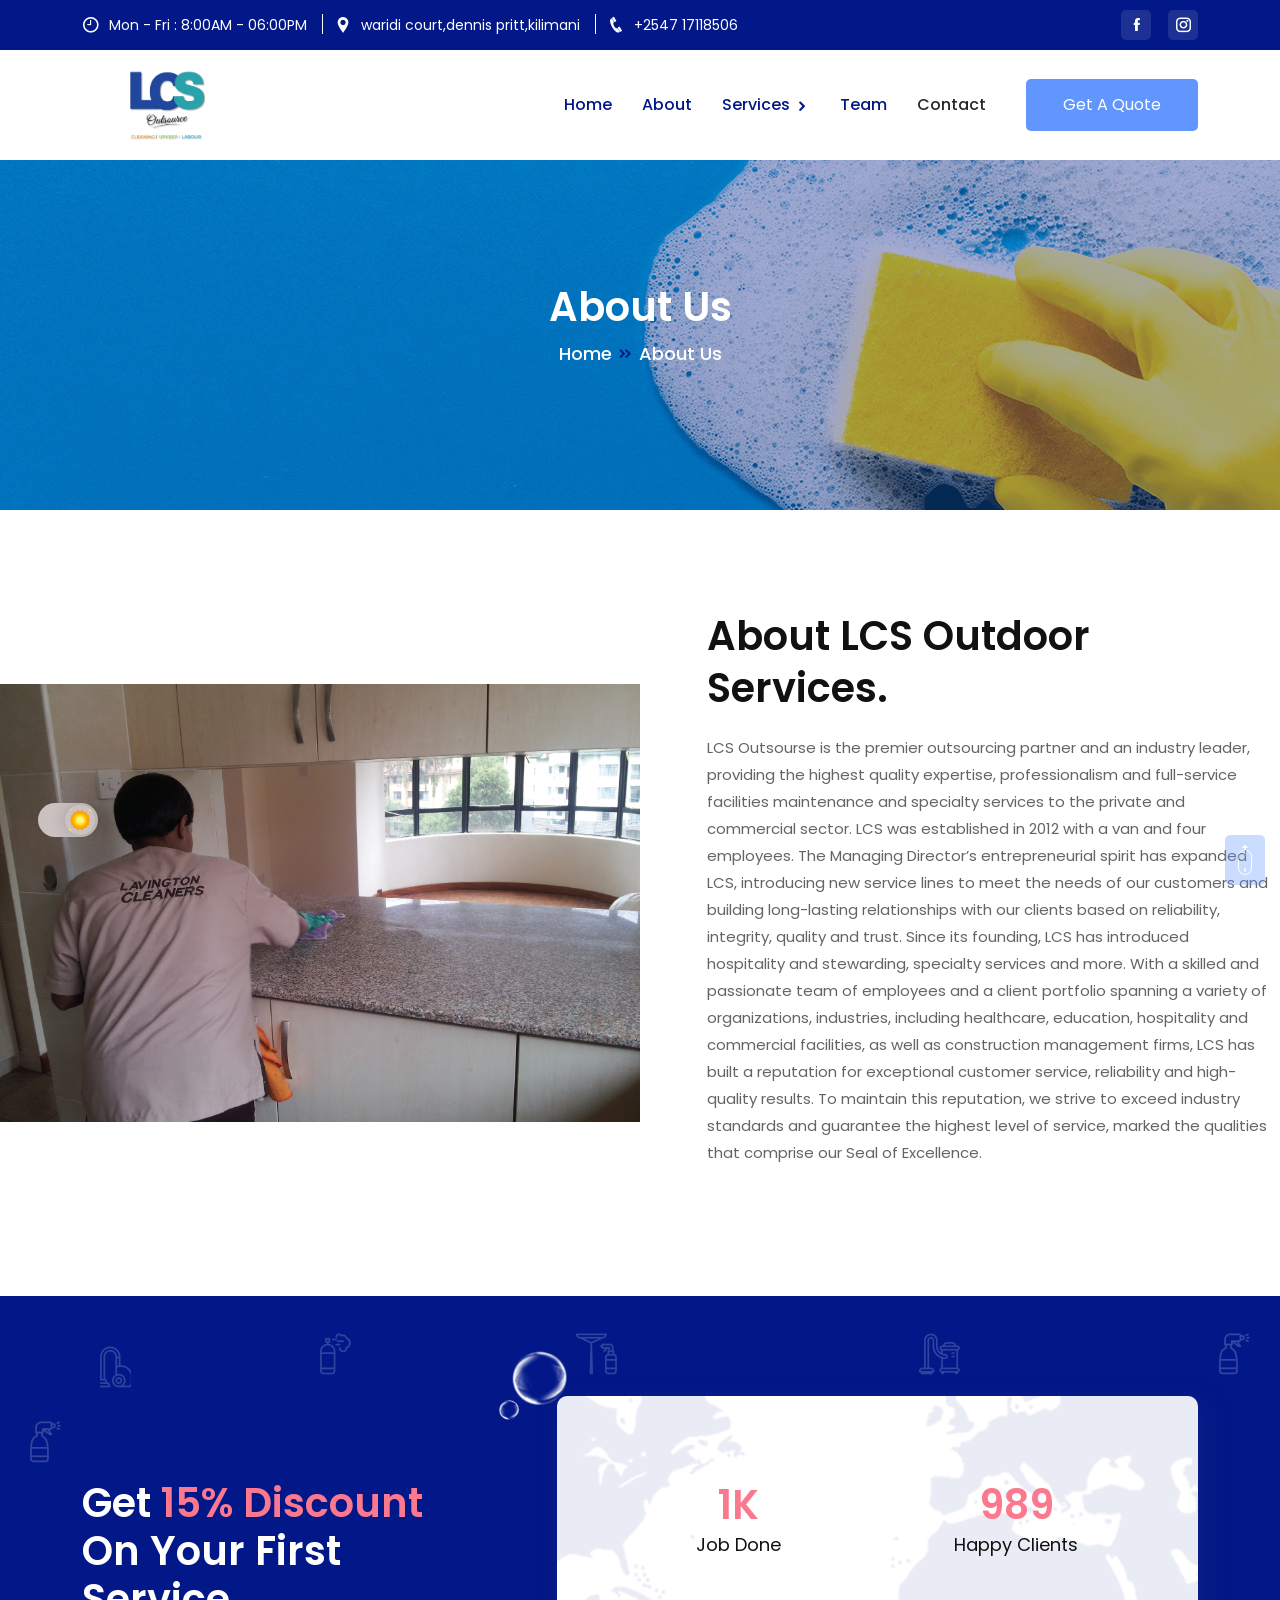
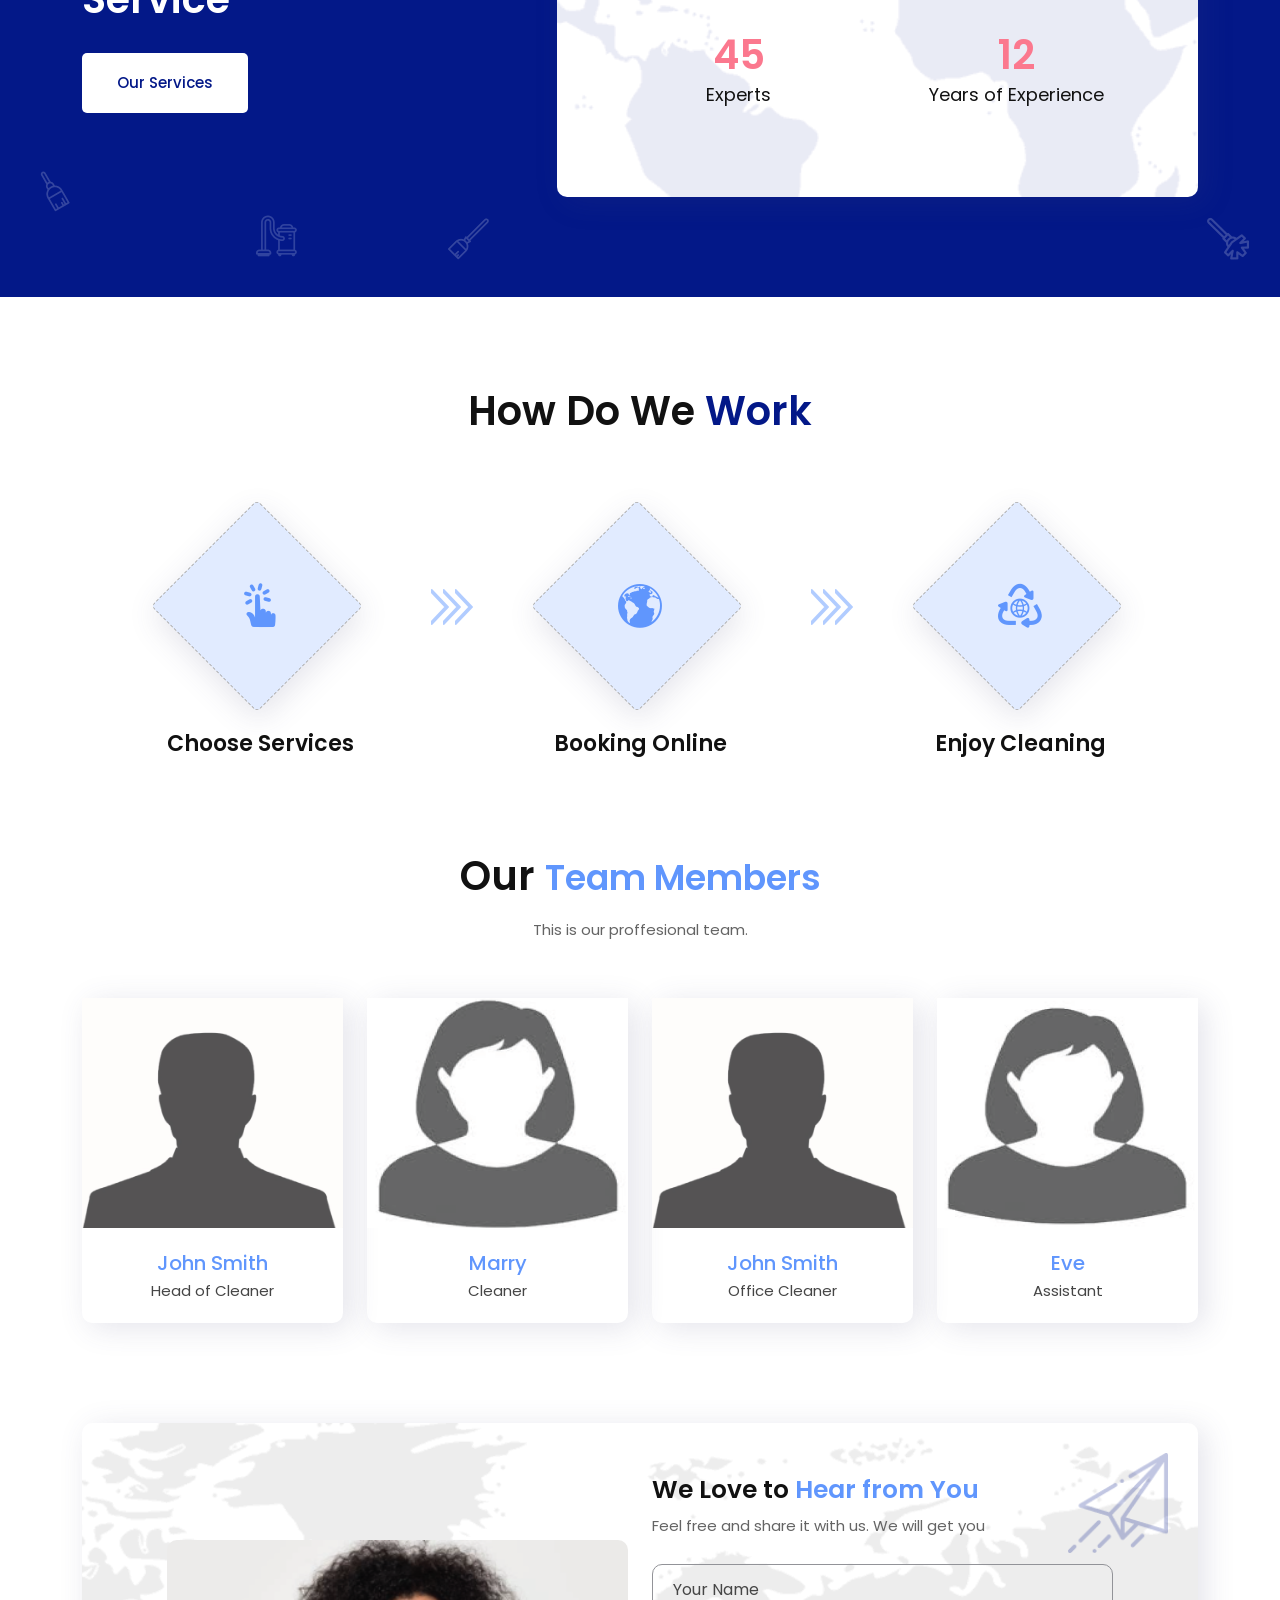
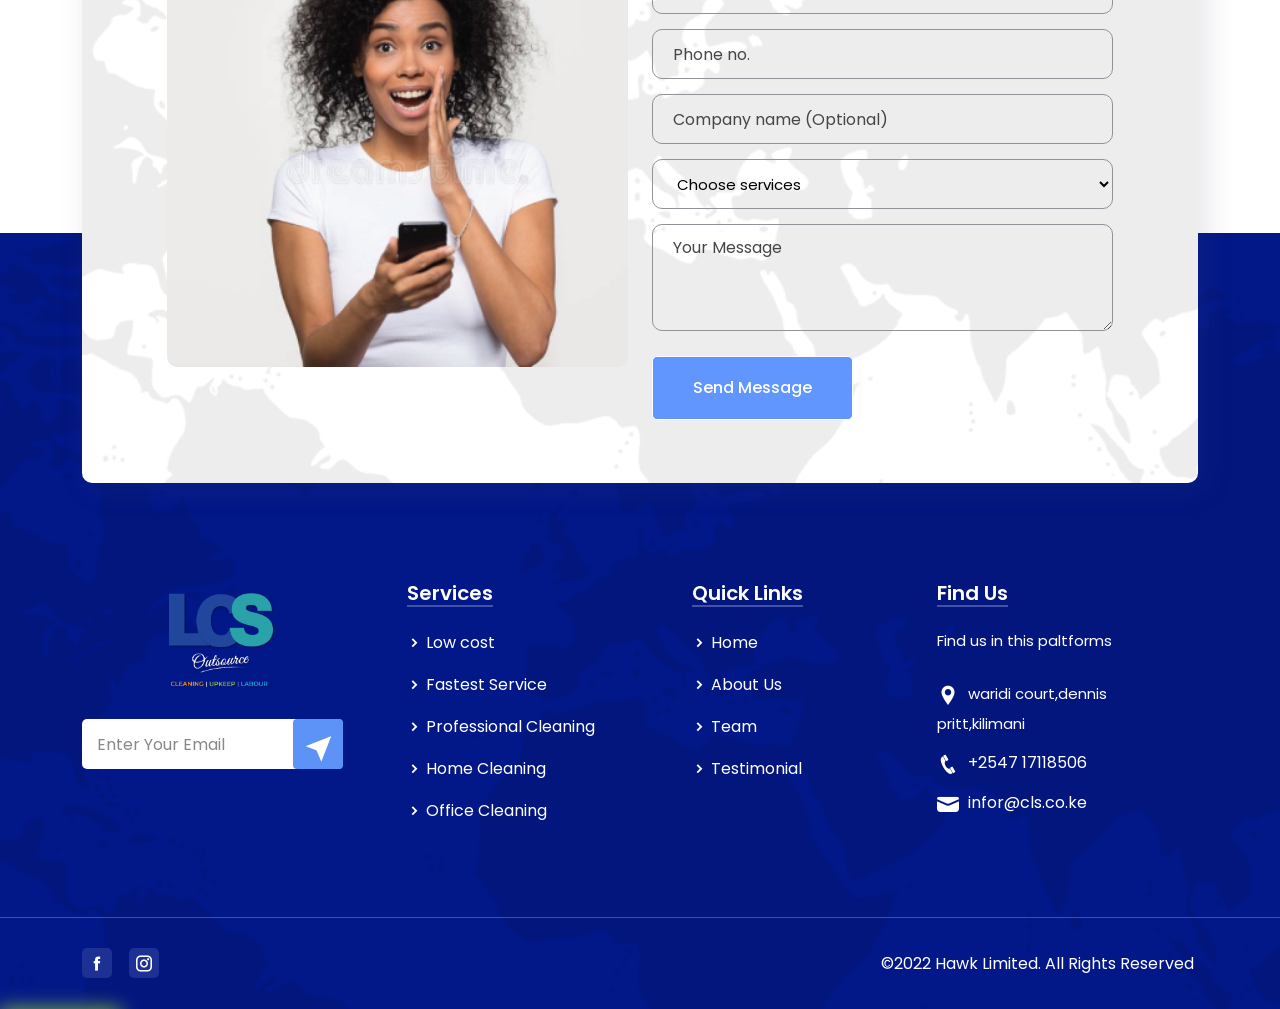
==== commit a910e325: "improved on styling and design" ====
--- a/about.html
+++ b/about.html
@@ -61,7 +61,7 @@
 <ul>
 <li>
 <i class="icofont-clock-time"></i>
-Sun - Thu : 10:00AM - 06:00PM
+Mon - Fri : 8:00AM - 06:00PM
 </li>
 <li>
 <i class="icofont-location-pin"></i>
@@ -120,7 +120,7 @@
 
 <li class="nav-item">
 
-	<a href="index-three.html" class="nav-link active">Home</a>
+	<a href="index.html" class="nav-link active">Home</a>
 </li>
 <li class="nav-item">
 <a href="about.html" class="nav-link active">About</a>
@@ -196,7 +196,7 @@
 <div class="col-lg-6">
 <div class="about-text">
 <div class="section-head">
-<h2>We have been doing projects since 2008.</h2>
+<h2>About LCS Outdoor Services.</h2>
 <p>LCS Outsourse is the premier outsourcing partner and an industry leader, providing the
 highest quality expertise, professionalism and full-service facilities maintenance and specialty
 services to the private and commercial sector.
@@ -239,7 +239,7 @@
 </li>
 </ul> -->
 <div class="theme-button">
-<a href="#" class="default-btn">Learn More</a>
+<!-- <a href="#" class="default-btn">Learn More</a> -->
 </div>
 </div>
 </div>
@@ -255,7 +255,7 @@
 <div class="offer-text">
 <h2>Get <span>15% Discount</span> on your first Service</h2>
 <div class="theme-button">
-<a href="#" class="default-btn">Our Services</a>
+<a href="service.html" class="default-btn">Our Services</a>
 </div>
 </div>
 </div>
@@ -312,7 +312,7 @@
 <div class="container">
 <div class="section-head blue-title text-center">
 <h2>How Do We <span>Work</span></h2>
-<p>Lorem Ipsum is simply dummied text of the printing and typesetting industry. Lorem Ipsum has been the industry's standard.</p>
+<!-- <p>Lorem Ipsum is simply dummied text of the printing and typesetting industry. Lorem Ipsum has been the industry's standard.</p> -->
 </div>
 <div class="row">
 <div class="col-md-4">
@@ -347,7 +347,7 @@
 <div class="container">
 <div class="section-head text-center">
 <h2>Our <span>Team Members</span></h2>
-<p>Lorem ipsum dolor sit amet, consectetur adipiscing elit, sed do eiusmod tempor contratc ut labore et dolore magna aliqua.</p>
+<p>This is our proffesional team.</p>
 </div>
 <div class="row">
 <div class="col-lg-3 col-md-6">
@@ -630,7 +630,7 @@
 </div>
 <div class="col-lg-6">
 <div class="copyright-text text-end">
-<p>&copy;2022 Viscous. All Rights Reserved By <a href="https://hibootstrap.com/" target="_blank">HiBootstrap</a></p>
+<p>&copy;2022 Hawk Limited. All Rights Reserved <a href="https://hibootstrap.com/" target="_blank"></a></p>
 </div>
 </div>
 </div>
@@ -664,5 +664,5 @@
 <script src="assets/js/custom.js"></script>
 </body>
 
-<!-- Mirrored from templates.hibootstrap.com/viscous/default/about.html by HTTrack Website Copier/3.x [XR&CO'2014], Sun, 08 May 2022 20:32:47 GMT -->
+
 </html>
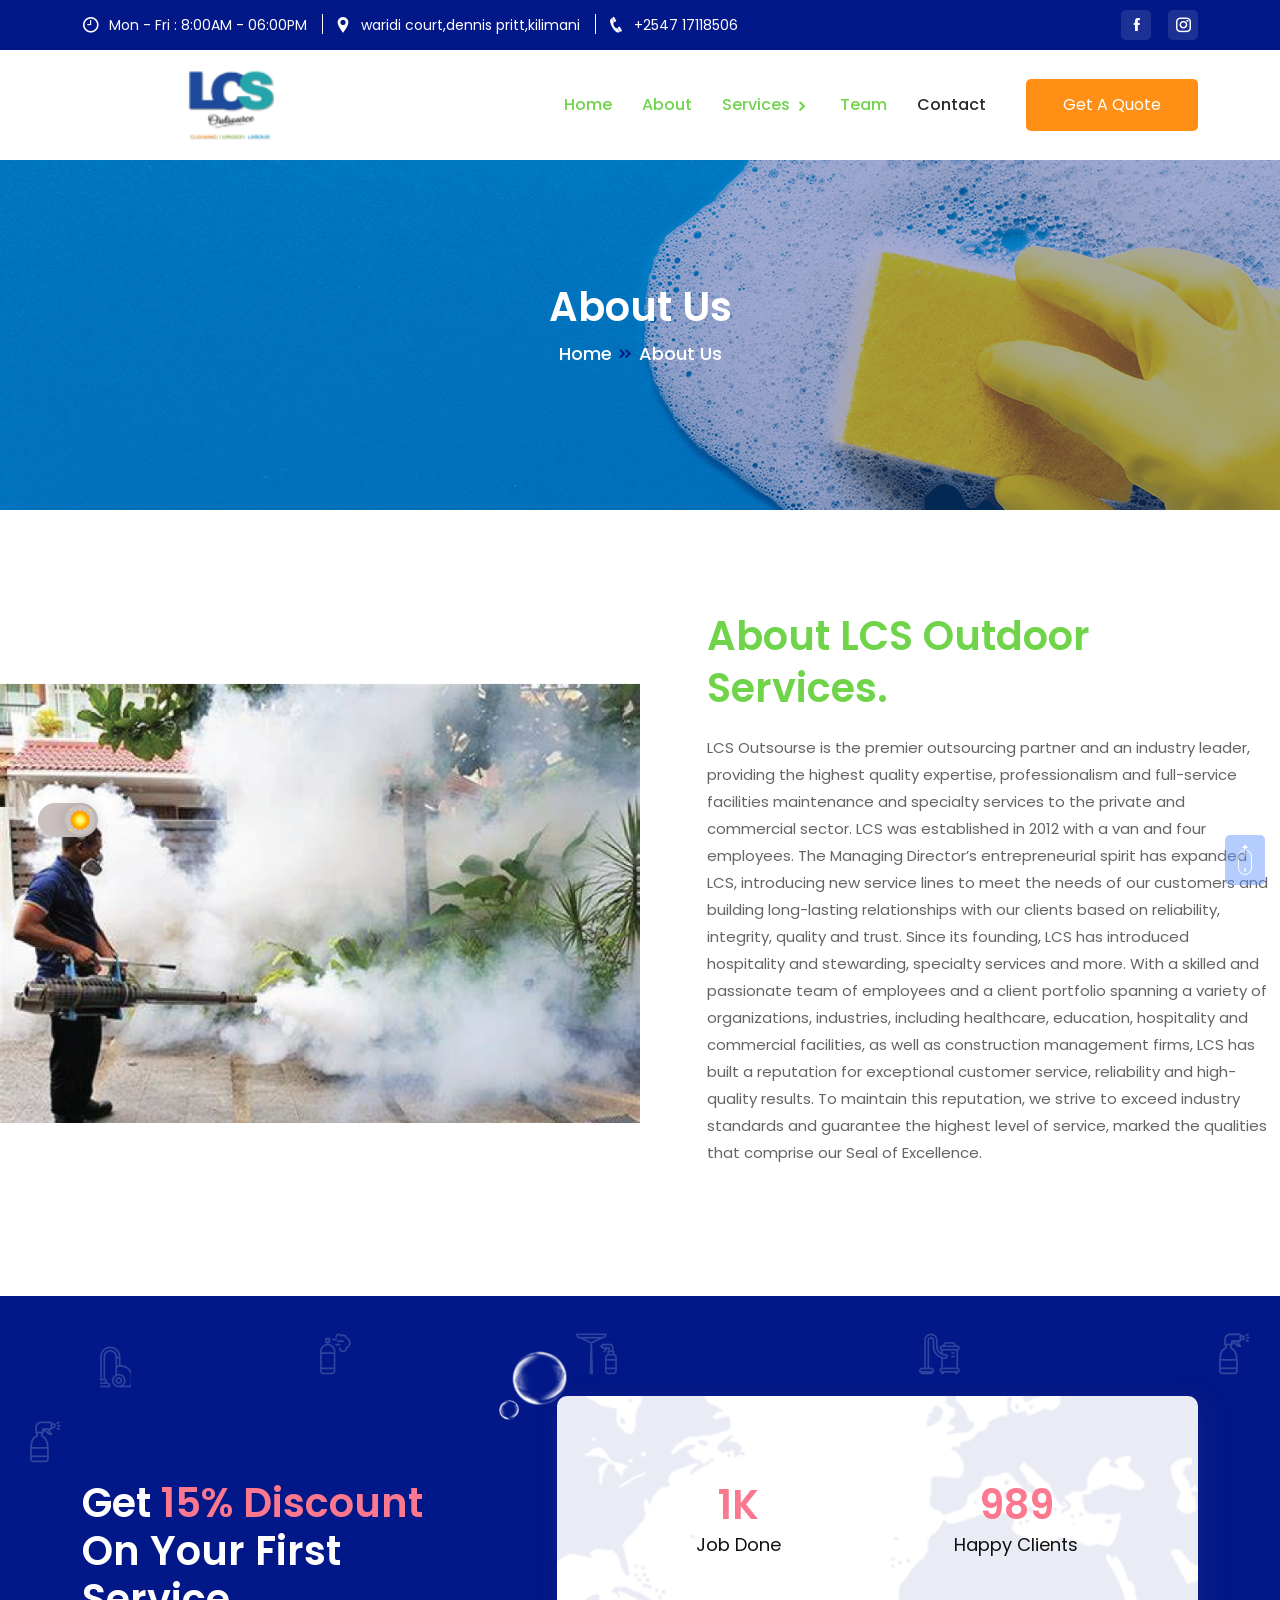
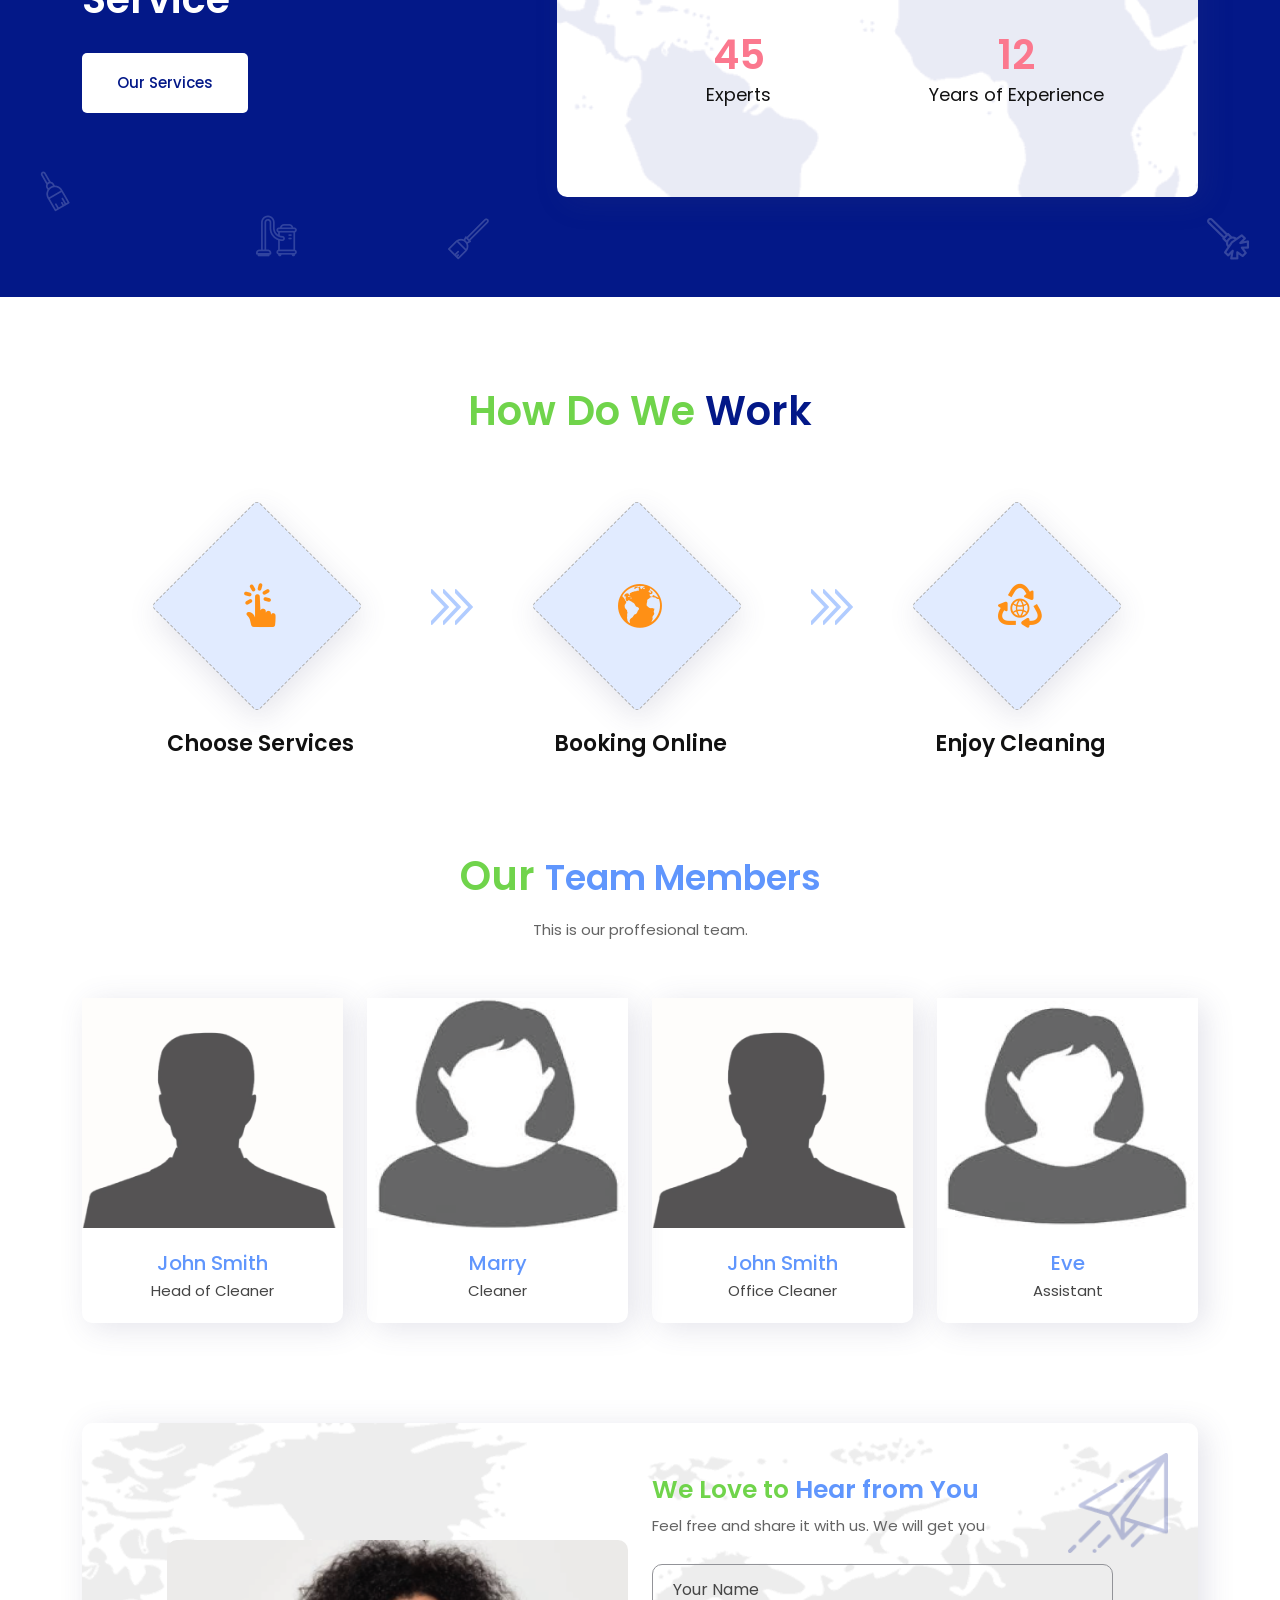
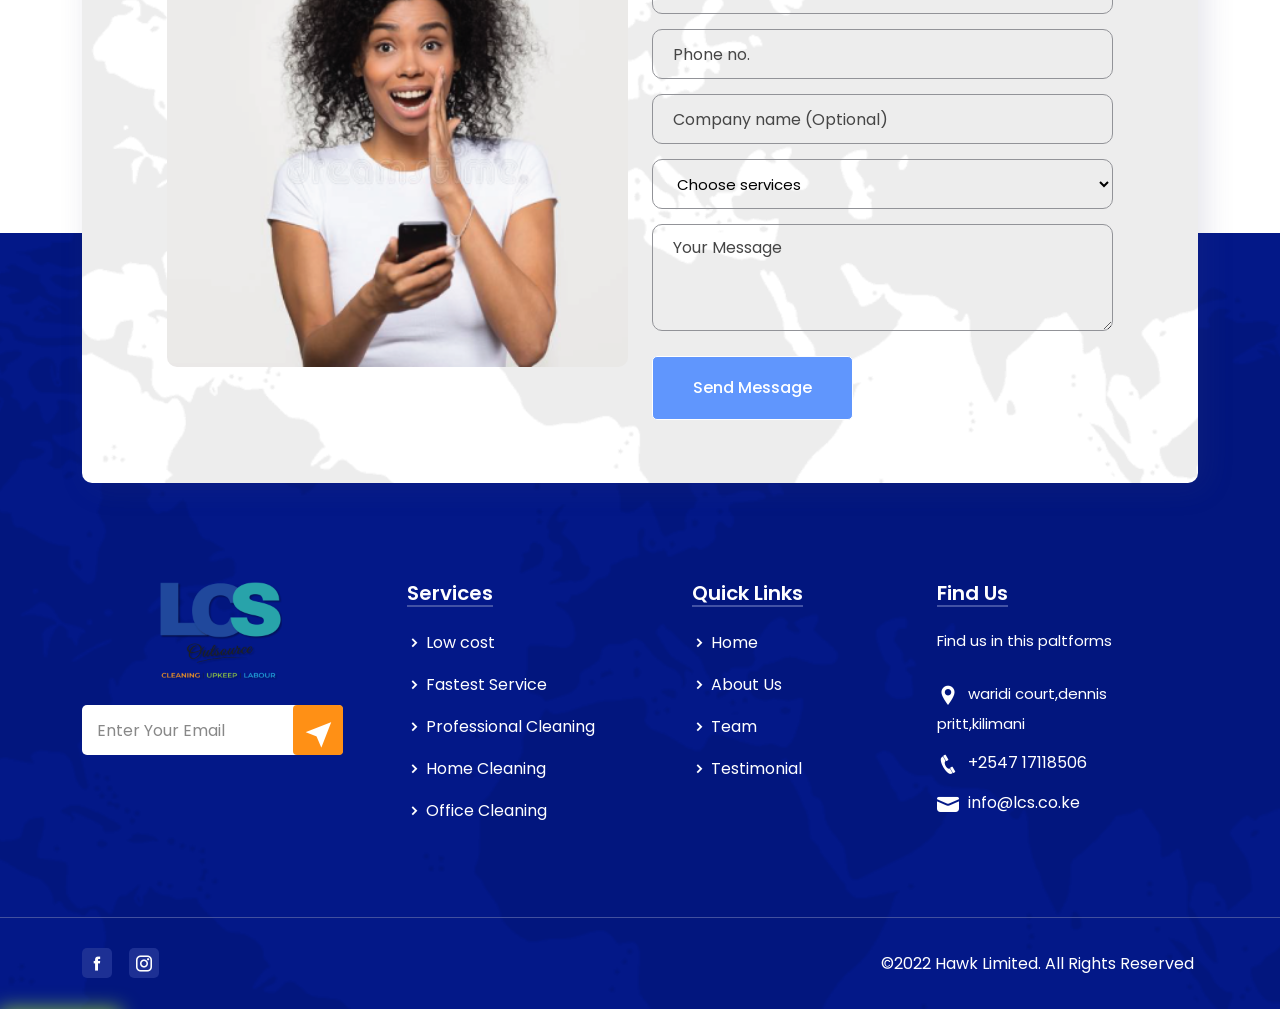
==== commit 843e338b: "improved contact and home page" ====
--- a/about.html
+++ b/about.html
@@ -69,7 +69,7 @@
 </li>
 <li>
 <i class="icofont-phone"></i>
-<a href="tel:+880123456789">
+<a href="tel:+2547 17118506">
 +2547 17118506
 </a>
 </li>
@@ -599,7 +599,7 @@
 <li>
 <i class="icofont-ui-message"></i>
 <a href="https://templates.hibootstrap.com/cdn-cgi/l/email-protection#3b52555d547b4d524858544e4815585456">
-<span class="__cf_email__" data-cfemail="4920272f26093f203a2a263c3a672a2624">infor@cls.co.ke</span>
+<span class="__cf_email__" data-cfemail="4920272f26093f203a2a263c3a672a2624">info@lcs.co.ke</span>
 </a>
 </li>
 </ul>
--- a/assets/css/style.css
+++ b/assets/css/style.css
@@ -1 +1 @@
-@import "https://fonts.googleapis.com/css?family=Poppins:400,500,600,700&amp;display=swap";body{color:#ffff;font-family:poppins;line-height:2.0;padding:0;margin:0;font-size:15px}img{max-width:100%}a{text-decoration:none;display:inline-block;-webkit-transition:.5s;transition:.5s}a:hover{text-decoration:none}ul li{display:inline-block}.d-table{width:100%;height:100%}.d-table-cell{display:table-cell;vertical-align:middle}p{color:#646464;line-height:1.8}i{line-height:1}h3{font-size:20px;font-weight:600}.form-control:focus,input:focus,button:focus,.btn:focus{outline:0;-webkit-box-shadow:0 0 0 0!important;box-shadow:0 0!important}.ptb-100{padding-top:100px;padding-bottom:100px}.pt-100{padding-top:100px}.pb-70{padding-bottom:70px}.mr-20{margin-right:20px}.pl-40{padding-left:40px}.buy-now-btn{right:px;z-index:;top:;position:fixed;-webkit-transform:translateY();transform:translateY();border-radius:;display:inline-block;color:#fff;background-color:#82b440;padding:10px 20px 10px 42px;-webkit-box-shadow:0 1px 20px 1px #82b440;box-shadow:0 1px 20px 1px #82b440;font-size:13px;font-weight:600}.buy-now-btn img{top:50%;left:20px;width:15px;position:absolute;-webkit-transform:translateY(-50%);transform:translateY(-50%)}.buy-now-btn:hover{background-color:#6096fd;color:#fff}.theme-button .default-btn{font-size:15px;color:#fff;font-weight:500;padding:15px 35px;border-radius:5px;margin-right:25px;position:relative;text-transform:capitalize;border:1px solid #fff;z-index:0}.theme-button .default-btn::before{position:absolute;content:'';width:0;height:100%;left:0;top:0;z-index:-1;-webkit-transition:.5s;transition:.5s;border-radius:5px;background:#6096fd}.theme-button .default-btn:hover::before{width:100%;height:100%}.theme-button .default-btn:hover{border:1px solid transparent}.section-head{max-width:600px;margin:-1px auto 55px;line-height:1}.section-head span{font-size:18px;font-weight:500;color:#fb788e;margin-bottom:20px;display:inline-block}.section-head h2{font-size:40px;color:#111;font-weight:600;margin-bottom:20px;line-height:1}.section-head h2 span{color:#6096fd;font-weight:600;font-size:40px;margin-bottom:0}.section-head p{margin-bottom:0}.blue-title h2 span{color:#031888;font-size:40px;font-weight:600}.navbar-area .mean-container .logo .white-logo{display:none}.navbar-area .mean-container a.meanmenu-reveal span{position:relative;margin-top:-6px;top:8px}.header-section{background:#031888;padding:10px 0}.header-section .header-widget ul{padding-left:0;margin-bottom:0}.header-section .header-widget ul li{font-size:14px;padding-right:16px;margin-right:7px;color:#fff;position:relative}.header-section .header-widget ul li::before{position:absolute;content:'';background:#fff;width:1px;height:20px;right:0;top:3px}.header-section .header-widget ul li i{margin-right:5px;font-size:18px;top:1px;position:relative}.header-section .header-widget ul li a{color:#fff}.header-section .header-widget ul :nth-child(3)::before{display:none}.header-section .header-social ul{padding-left:0;margin-bottom:0}.header-section .header-social ul li a i{color:#fff;background:#1d3094;width:30px;height:30px;border-radius:5px;display:inline-block;text-align:center;line-height:30px;margin-left:5px;position:relative;z-index:0;-webkit-transition:.5s;transition:.5s}.header-section .header-social ul li a i::after{position:absolute;content:'';width:0;height:0;background:#fff;top:0;left:0;border-radius:5px;z-index:-1;-webkit-transition:.5s;transition:.5s}.header-section .header-social ul li a i:hover::after{width:100%;height:100%}.header-section .header-social ul li a i:hover{color:#6096fd}.navbar-area .main-nav{background:#fff;padding:0;position:relative;-webkit-transition:.5s;transition:.5s}.navbar-area .main-nav .navbar{padding:15px 0}.navbar-area .main-nav .navbar .navbar-brand .white-logo{display:none}.navbar-area .main-nav .navbar .navbar-brand img{max-width:380px;height:70px}.navbar-area .main-nav .navbar .navbar-nav .nav-item a{color:#282828;font-weight:500;text-transform:capitalize}.navbar-area .main-nav .navbar .navbar-nav .nav-item a:hover{color:#031888}.navbar-area .main-nav .navbar .navbar-nav .nav-item a:hover i{display:inline-block;-webkit-transform:rotate(90deg);transform:rotate(90deg)}.navbar-area .main-nav .navbar .navbar-nav .nav-item a i{top:2px;position:relative;-webkit-transition:.5s;transition:.5s}.navbar-area .main-nav .navbar .navbar-nav .nav-item .active{color:#031888!important}.navbar-area .main-nav .navbar .navbar-nav .dropdown-toggle::after{display:none}.navbar-area .main-nav .navbar .navbar-nav .dropdown-menu{background:#fff;-webkit-transition:.5s;transition:.5s;border:0;-webkit-box-shadow:7px 5px 30px rgba(72,73,121,.15);box-shadow:7px 5px 30px rgba(72,73,121,.15);padding:0}.navbar-area .main-nav .navbar .navbar-nav .dropdown-menu .nav-item{display:block;padding:0}.navbar-area .main-nav .navbar .navbar-nav .dropdown-menu .nav-item a{color:#282828;border-bottom:1px dashed #ccb0b0;position:relative}.navbar-area .main-nav .navbar .navbar-nav .dropdown-menu .nav-item a::before{position:absolute;content:'';background:#6096fd;width:3px;height:0;right:0;bottom:0;-webkit-transition:.5s;transition:.5s}.navbar-area .main-nav .navbar .navbar-nav .dropdown-menu .nav-item a::after{position:absolute;content:'';background:#6096fd;width:3px;height:95%;left:0;bottom:0;-webkit-transition:.5s;transition:.5s}.navbar-area .main-nav .navbar .navbar-nav .dropdown-menu .nav-item a:hover{color:#031888}.navbar-area .main-nav .navbar .navbar-nav .dropdown-menu .nav-item a:hover::before{height:95%}.navbar-area .main-nav .navbar .navbar-nav .dropdown-menu .nav-item a:hover::after{height:0}.navbar-area .main-nav .navbar .navbar-nav .dropdown-menu .nav-item a .active{color:#031888}.navbar-area .main-nav .navbar .navbar-nav .dropdown-menu :last-child a{border-bottom:0}.navbar-area .main-nav .navbar .navbar-button{margin-left:25px}.navbar-area .main-nav .navbar .navbar-button a{color:#fff;background:#6096fd;padding:10px 37px;border-radius:5px;position:relative;z-index:0;font-size:16px}.navbar-area .main-nav .navbar .navbar-button a::before{position:absolute;content:'';width:100%;height:0;background:#031888;top:0;left:0;bottom:0;right:0;border-radius:5px;z-index:-1;-webkit-transition:.5s;transition:.5s}.navbar-area .main-nav .navbar .navbar-button a:hover::before{height:100%}.is-sticky{position:fixed!important;top:0!important;left:0;width:100%;z-index:999;-webkit-box-shadow:0 2px 28px 0 rgba(0,0,0,.06);box-shadow:0 2px 28px 0 rgba(0,0,0,.06);background:#fff!important;-webkit-animation:500ms ease-in-out 0s normal none 1 running fadeInDown;animation:500ms ease-in-out 0s normal none 1 running fadeInDown;-webkit-transition:.6s;transition:.6s}.home-slider-item{background-position:center center;background-size:cover;height:100vh;position:relative}.home-slider-item::before{position:absolute;content:'';background:-webkit-gradient(linear,left top,right top,color-stop(20%,rgba(3,24,136,0.846376)),to(rgba(0,0,0,0)));background:linear-gradient(90deg,rgba(3,24,136,0.846376) 20%,rgba(0,0,0,0) 100%);width:100%;height:100%;left:0;top:0}.home-slider-area{position:relative}.home-slider-area.owl-carousel .owl-nav button.owl-prev,.home-slider-area.owl-carousel .owl-nav button.owl-next{position:absolute;left:25px;top:35%;width:55px;height:55px;border-radius:30px;font-size:25px;color:#fff;-webkit-transition:.5s;transition:.5s;background:rgba(0,0,0,.35)}.home-slider-area.owl-carousel .owl-nav button.owl-prev:hover,.home-slider-area.owl-carousel .owl-nav button.owl-next:hover{background:#6096fd}.home-slider-area.owl-carousel .owl-nav button.owl-next{left:unset;right:25px}.home-slider-area .owl-dots{position:absolute;bottom:40px;left:0;right:0}.home-slider-area.owl-theme .owl-dots .owl-dot.active span,.home-slider-area.owl-theme .owl-dots .owl-dot:hover span{background:#fff;position:relative}.home-slider-area.owl-theme .owl-dots .owl-dot.active span::before,.home-slider-area.owl-theme .owl-dots .owl-dot:hover span::before{position:absolute;content:'';width:25px;height:25px;left:-5px;right:0;top:-5px;border-radius:20px;background:0 0;border:1px solid #fff}.home-slider-area.owl-theme .owl-dots .owl-dot span{width:15px;height:15px;background:#6096fd}.home-slider-area.owl-theme .owl-nav{margin-top:0}.items-bg1{background-image:url(../img/home/1.jpg)}.items-bg2{background-image:url(../img/home/2.jpg)}.items-bg3{background-image:url(../img/home/3.jpg)}.home-text{max-width:740px;z-index:1;position:relative}.home-text h1{font-size:70px;font-weight:700;margin-bottom:40px;text-transform:capitalize;color:#fff}.home-text p{color:#fff;margin-bottom:50px}.home-text .active-btn{background:#6096fd;border:1px solid transparent}.home-text .active-btn::before{background:0 0}.home-text .active-btn:hover{background:0 0;border:1px solid #fff}.service-section{position:relative}.service-section .service-shapes img{position:absolute;-webkit-animation:translate infinite 2s;animation:translate infinite 2s}.service-section .service-shapes :nth-child(1){top:65px;left:30%;-webkit-animation-delay:.5s;animation-delay:.5s}.service-section .service-shapes :nth-child(2){top:15%;left:5%;-webkit-animation-delay:.3s;animation-delay:.3s}.service-section .service-shapes :nth-child(3){right:16%;top:18%;-webkit-animation-delay:.5s;animation-delay:.5s}.service-section .service-shapes :nth-child(4){left:2%;top:30%;-webkit-animation-delay:.5s;animation-delay:.5s}.service-section .service-shapes :nth-child(5){top:20%;right:3%;-webkit-animation-delay:.3s;animation-delay:.3s}.service-section .service-shapes :nth-child(6){top:66%;left:2%;-webkit-animation-delay:.5s;animation-delay:.5s}.service-section .service-shapes :nth-child(7){right:2%;top:50%;-webkit-animation-delay:.3s;animation-delay:.3s}.service-section .service-shapes :nth-child(8){bottom:1%;left:3%;-webkit-animation-delay:.5s;animation-delay:.5s}.service-section .service-shapes :nth-child(9){bottom:25%;right:3%;-webkit-animation-delay:.3s;animation-delay:.3s}.service-section .service-shapes :nth-child(10){bottom:10%;right:3%}.service-card{text-align:center;border:1px solid #c3ccff;border-radius:10px;padding:35px 30px;-webkit-transition:.6s;transition:.6s;position:relative;z-index:0;margin-bottom:30px}.service-card:hover{-webkit-box-shadow:7px 5px 30px rgba(72,73,121,.15);box-shadow:7px 5px 30px rgba(72,73,121,.15);-webkit-transition:.6s ease-in-out;transition:.6s ease-in-out}.service-card:hover::before{height:100%}.service-card:hover::after{opacity:1}.service-card:hover i,.service-card:hover h3,.service-card:hover p{color:#fff}.service-card:hover i::after{-webkit-transform:scale(1);transform:scale(1)}.service-card:hover .theme-button .default-btn{background:#fff}.service-card::before{position:absolute;content:'';background:#6096fd;width:100%;height:0;bottom:0;left:0;z-index:-1;border-radius:10px;-webkit-transition:.6s;transition:.6s}.service-card::after{position:absolute;content:'';background-image:url(../img/service/shapes/service-pattern-1.png);width:75px;height:50px;top:0;left:0;right:0;margin:auto;opacity:0;-webkit-transition:.6s;transition:.6s}.service-card i{color:#6096fd;font-size:50px;display:inline-block;-webkit-transition:.6s;transition:.6s;position:relative;z-index:0;margin-bottom:20px}.service-card h3{color:#111;-webkit-transition:.6s;transition:.6s;margin-bottom:10px}.service-card p{-webkit-transition:.6s;transition:.6s;margin-bottom:20px}.service-card .theme-button .default-btn{color:#6096fd;border:1px solid #7ca4f1;margin-right:0;padding:10px 40px}.service-card .theme-button .default-btn:hover::before{display:none;color:#6096fd}.active-service{-webkit-box-shadow:7px 5px 30px rgba(72,73,121,.15);box-shadow:7px 5px 30px rgba(72,73,121,.15)}.active-service::before{height:100%}.active-service::after{opacity:1}.active-service i,.active-service h3,.active-service p{color:#fff}.active-service i::after{-webkit-transform:scale(1);transform:scale(1)}.active-service .theme-button .default-btn{background:#fff}.why-choose-section{position:relative;padding:100px 0;z-index:1}.why-choose-section::before{content:"";position:absolute;top:0;left:0;width:100%;height:100%;background-color:#031888;opacity:.8;z-index:-1}.why-choose-section .why-choose-shape{position:absolute;left:35%;top:180px;-webkit-animation:scale infinite 2s;animation:scale infinite 2s}.why-choose-bg{background-image:url(../img/why-choose/bg-1.jpg);background-position:center center;background-size:cover;position:relative;height:100%}.why-choose-img{background-image:url(../img/why-choose/1.png);background-position:center center;background-size:contain;background-repeat:no-repeat;height:750px;max-width:650px;bottom:0;position:absolute}.why-choose-text .section-head{margin:0 0 35px}.why-choose-text .section-head h2{color:#fff;margin-bottom:30px;margin-top:-4px}.why-choose-text .section-head p{color:#fff;padding-right:90px}.why-choose-accordian{margin-top:30px;margin-right:60px}.why-choose-accordian .accordion{margin-bottom:35px}.why-choose-accordian .accordion .card{border-radius:5px;margin-bottom:15px;border:0}.why-choose-accordian .accordion .card .card-header{background:#fff;border-bottom:0;padding:0;margin:0}.why-choose-accordian .accordion .card .card-header h2 a{font-size:16px;color:#111;font-weight:500;position:relative;display:block;text-align:left;padding:15px 20px;line-height:1}.why-choose-accordian .accordion .card .card-body{color:#828282;font-size:14px;padding:10px 0 0;border-top:1px solid #bebebe;margin:0 20px 20px}.why-choose-accordian .why-choose-contact .form-control{font-size:16px;color:#fff;background:rgba(255,255,255,.35);padding:12px 20px;border-radius:5px;margin-right:20px;float:left;margin-bottom:15px;width:278px;border:0;height:50px}.why-choose-accordian .why-choose-contact ::-webkit-input-placeholder{color:#fff}.why-choose-accordian .why-choose-contact :-ms-input-placeholder{color:#fff}.why-choose-accordian .why-choose-contact ::-ms-input-placeholder{color:#fff}.why-choose-accordian .why-choose-contact ::placeholder{color:#fff}.why-choose-accordian .why-choose-contact button{font-size:16px;color:#fff;background:#6096fd;padding:12px 35px;border-radius:5px;margin-bottom:15px;border:1px solid transparent;height:50px}.why-choose-accordian .why-choose-contact button:hover{background:#031888;border:1px solid #6096fd}.why-choose-accordian .why-choose-contact p{font-size:16px;color:#fff;margin-bottom:-8px}.why-choose-accordian .accordion .card-header a::after{position:absolute;content:'x';font-size:20px;color:#616161;font-weight:500;right:20px;top:11px}.why-choose-accordian .accordion a.collapsed::after{position:absolute;content:'+';font-size:25px;color:#616161;font-weight:500;right:20px;top:11px}.process-section{padding-top:160px}.process-section .process-card{text-align:center;position:relative;margin-bottom:30px;padding:20px 20px 0}.process-section .process-card:hover i{color:#fff}.process-section .process-card:hover i::after{background:#6096fd}.process-section .process-card i{color:#6096fd;font-size:50px;position:relative;z-index:0;margin-bottom:100px;display:inline-block;-webkit-transition:.5s;transition:.5s}.process-section .process-card i::after{position:absolute;content:'';width:150px;height:150px;background:#fff;border-radius:5px;border:1px dashed #adadad;left:-53px;top:-50px;z-index:-1;-webkit-transform:rotate(45deg);transform:rotate(45deg);-webkit-box-shadow:7px 5px 30px rgba(72,73,121,.15);box-shadow:7px 5px 30px rgba(72,73,121,.15);-webkit-transition:.5s;transition:.5s}.process-section .process-card h3{font-size:22px;color:#111;margin-bottom:13px}.process-section .process-card p{margin-bottom:0}.process-section .process-card img{position:absolute;top:28px;right:-35px;-webkit-animation:fadeInLeft infinite 2s;animation:fadeInLeft infinite 2s}.price-card-area{text-align:center;border:1px solid #c3ccff;border-radius:5px;-webkit-transition:.6s;transition:.6s;margin-bottom:30px}.price-card-area:hover .price-head-text::before{opacity:1}.price-card-area:hover .plan-btn a::before{width:100%}.price-card-area:hover .plan-btn a{color:#fff}.price-card-area:hover{-webkit-box-shadow:7px 5px 30px rgba(72,73,121,.15);box-shadow:7px 5px 30px rgba(72,73,121,.15)}.price-card-area .price-head-text{background:#6096fd;border-radius:5px 5px 0 0;position:relative;z-index:0;padding:20px}.price-card-area .price-head-text::before{position:absolute;content:'';background-image:url(../img/price-shape.png);background-position:center center;background-size:cover;width:100%;height:100%;top:0;left:0;right:0;z-index:-1;-webkit-transition:1s ease-in-out;transition:1s ease-in-out;opacity:0}.price-card-area .price-head-text h4{font-size:17px;color:#fff;font-weight:500;margin-bottom:10px}.price-card-area .price-head-text h2{font-size:30px;color:#fff;font-weight:500;margin-bottom:0}.price-card-area .price-head-text h2 span{font-size:36px;color:#fff;font-weight:500}.price-card-area .plan-features{padding:30px 30px 30px 90px}.price-card-area .plan-features ul{text-align:left;margin-bottom:0;padding-left:0}.price-card-area .plan-features ul li{display:block;font-size:16px;font-weight:500;color:#111;line-height:1;margin-bottom:20px}.price-card-area .plan-features ul li i{color:#031888;margin-right:5px}.price-card-area .plan-features ul :last-child{margin-bottom:0}.price-card-area .plan-btn{margin-bottom:30px}.price-card-area .plan-btn a{font-size:18px;font-weight:500;color:#031888;display:inline-block;border-radius:5px;border:1px solid #031888;padding:5px 30px;text-transform:capitalize;position:relative}.price-card-area .plan-btn a::before{position:absolute;content:'';width:0;height:100%;left:0;top:0;z-index:-1;-webkit-transition:.5s ease-in-out;transition:.5s ease-in-out;border-radius:3px;background:#031888}.active-price{-webkit-box-shadow:7px 5px 30px rgba(72,73,121,.15);box-shadow:7px 5px 30px rgba(72,73,121,.15)}.active-price .price-head-text::before{opacity:1}.active-price .plan-btn a::before{width:100%}.active-price .plan-btn a{color:#fff}.counter-section{position:relative;padding-bottom:100px;z-index:1}.counter-section::before{position:absolute;content:'';background:#031888;width:100%;height:100%;top:0;left:0;z-index:-1}.counter-section .offer-text h2{font-size:40px;font-weight:600;max-width:405px;margin-bottom:30px;color:#fff;text-transform:capitalize}.counter-section .offer-text h2 span{color:#fb788e}.counter-section .offer-text .theme-button .default-btn{background:#fff;color:#031888;border:0}.counter-section .offer-text .theme-button .default-btn:hover{color:#fff}.counter-section .counter-area{background:#fff;border-radius:10px;text-align:center;position:relative;z-index:99;padding-top:85px;padding-bottom:15px;-webkit-box-shadow:7px 5px 30px rgba(72,73,121,.15);box-shadow:7px 5px 30px rgba(72,73,121,.15)}.counter-section .counter-area::before{position:absolute;content:'';background-image:url(../img/map.png);background-position:center center;background-size:cover;width:100%;height:100%;left:0;top:0;border-radius:10px;z-index:-1}.counter-section .counter-area .counter-text{margin-bottom:70px}.counter-section .counter-area .counter-text h2{font-size:40px;font-weight:600;color:#fb788e;margin-bottom:0}.counter-section .counter-area .counter-text p{color:#111;margin-bottom:0;font-size:18px}.counter-section .counter-shape img{position:absolute;-webkit-animation:scale infinite 2s;animation:scale infinite 2s}.counter-section .counter-shape :nth-child(1){top:125px;left:30px}.counter-section .counter-shape :nth-child(2){bottom:85px;left:40px}.counter-section .counter-shape :nth-child(3){top:50px;left:100px}.counter-section .counter-shape :nth-child(4){bottom:40px;left:20%}.counter-section .counter-shape :nth-child(5){top:37px;left:25%}.counter-section .counter-shape :nth-child(6){top:37px;left:45%}.counter-section .counter-shape :nth-child(7){bottom:37px;left:35%}.counter-section .counter-shape :nth-child(8){top:37px;right:30px}.counter-section .counter-shape :nth-child(9){bottom:37px;right:30px}.counter-section .counter-shape :nth-child(10){top:37px;right:25%}.counter-section .counter-shape :nth-child(11){top:104px;left:39%;width:20px;height:20px;-webkit-animation:scale infinite 2s;animation:scale infinite 2s}.counter-section .counter-shape :nth-child(12){top:55px;left:40%;width:55px;height:55px;-webkit-animation:scale infinite 2s;animation:scale infinite 2s}.team-section .team-card{width:100%;-webkit-box-shadow:7px 5px 30px rgba(72,73,121,.15);box-shadow:7px 5px 30px rgba(72,73,121,.15);border-radius:10px;margin-bottom:30px}.team-section .team-card:hover .team-img .team-social{-webkit-transform:translateY(0px);transform:translateY(0px)}.team-section .team-card .team-img{position:relative;overflow:hidden}.team-section .team-card .team-img img{width:100%}.team-section .team-card .team-img .team-social{position:absolute;bottom:0;left:0;right:0;margin:auto;-webkit-transition:1s;transition:1s;-webkit-transform:translateY(50px);transform:translateY(50px);display:-webkit-box;display:-ms-flexbox;display:flex}.team-section .team-card .team-img .team-social a{background:rgba(3,24,136,.85);color:#fff;width:100%;height:45px;line-height:45px;text-align:center;display:table-cell;border-right:1px solid #5967ad}.team-section .team-card .team-img .team-social a:hover{background:#6096fd}.team-section .team-card .team-img .team-social a i{font-size:18px}.team-section .team-card .team-text{text-align:center;padding:25px}.team-section .team-card .team-text h4{font-size:20px;color:#6096fd;font-weight:500;margin-bottom:10px;line-height:1;text-transform:capitalize}.team-section .team-card .team-text p{color:#454545;margin-bottom:0;line-height:1;font-size:15px}.testimonial-section .testimonial-area{background:transparent;overflow:hidden;padding:0 0 0}.testimonial-section .testimonial-image-slider{margin-top:5px}.testimonial-section .slick-list{margin:0 5px}.testimonial-section .sin-testiImage{display:inline-block;margin-bottom:11px;outline:medium}.testimonial-section .sin-testiImage img{border:5px solid #fff;border-radius:50%;cursor:pointer;display:inline-block!important;height:80px;margin-bottom:30px;margin-top:36px;outline:0;width:80px}.testimonial-section .sin-testiImage.slick-current img{height:145px;margin-top:0;opacity:1;width:146px;border:5px solid #fff;border-radius:50%;margin-bottom:35px}.testimonial-section .testimonial-text-slider h2{font-size:24px;font-weight:500;margin-bottom:5px;color:#fff}.testimonial-section .testimonial-text-slider span{font-size:14px;display:inline-block;margin-bottom:15px;color:#fff}.testimonial-section .testimonial-text-slider{margin:auto;padding:0;position:relative;width:unset;z-index:9}.testimonial-section .sin-testiText{outline:none}.testimonial-section .sin-testiText p{max-width:555px;margin:auto;color:#fff}.testimonial-section .slick-prev,.testimonial-section .slick-next{background:transparent none repeat scroll 0 0;border:medium;color:transparent;cursor:pointer;display:block;font-size:0;height:25px;outline:medium;padding:0;position:absolute;top:200px;width:16px}.testimonial-section .slick-prev:hover::before,.testimonial-section .slick-next:hover::before{background:#fff}.testimonial-section .slick-prev{left:-31px}.testimonial-section .slick-next{right:-31px}.testimonial-section .slick-prev:before,.testimonial-section .slick-next:before{height:25px;width:16px;left:-130px;top:-44px;position:absolute;color:#031888;font-family:foundation-icons;content:"<";font-family:material-design-iconic-font;font-size:33px!important;-webkit-transition:all .3s ease 0s;transition:all .3s ease 0s;opacity:1;background:rgba(255,255,255,.35);width:45px;height:45px;border-radius:45px;line-height:45px;font-family:inherit}.testimonial-section .slick-next:before{right:-130px;left:inherit;content:'>'}.testimonial-section .slick-slider{z-index:9}.testimonial-section .testimonial-area:hover .slick-prev:before,.testimonial-section .testimonial-area:hover .slick-next:before{opacity:1}.testimonial-bg{background-image:url(../img/testimonial/teastimonial-bg.png);background-position:center center;background-size:cover;width:100%;height:auto;position:relative;z-index:0}.testimonial-bg::before{position:absolute;content:'';background:#031888;width:100%;height:100%;left:0;top:0;opacity:.8;z-index:-1}.blog-section{padding-bottom:100px}.blog-section .blog-slider{position:relative;margin:30px}.blog-section .blog-slider .owl-dots{position:absolute;bottom:-50px;left:0;right:0}.blog-section .blog-slider.owl-theme .owl-dots .owl-dot.active span,.blog-section .blog-slider.owl-theme .owl-dots .owl-dot:hover span{background:#031888;position:relative}.blog-section .blog-slider.owl-theme .owl-dots .owl-dot.active span::before,.blog-section .blog-slider.owl-theme .owl-dots .owl-dot:hover span::before{position:absolute;content:'';width:16px;height:16px;left:-3px;right:0;top:-3px;border-radius:10px;background:0 0;border:1px solid #031888}.blog-section .blog-slider.owl-theme .owl-dots .owl-dot span{width:10px;height:10px;background:#7d87be}.blog-section .blog-slider.owl-theme .owl-nav{margin-top:0}.blog-section .blog-area{-webkit-box-shadow:0 1px 14px rgba(72,73,121,.15);box-shadow:0 1px 14px rgba(72,73,121,.15);border-radius:10px;width:100%;margin-bottom:30px}.blog-section .blog-area:hover .blog-img img{-webkit-transform:scale(1.1);transform:scale(1.1)}.blog-section .blog-area:hover .blog-text h4 a{color:#031888}.blog-section .blog-area .blog-img{overflow:hidden}.blog-section .blog-area .blog-img a{display:block}.blog-section .blog-area .blog-img a img{-webkit-transition:.5s;transition:.5s;width:100%}.blog-section .blog-area .blog-text{padding:25px}.blog-section .blog-area .blog-text h4 a{font-size:20px;font-weight:600;color:#111;margin-bottom:5px}.blog-section .blog-area .blog-text ul{padding-left:0;margin-bottom:10px}.blog-section .blog-area .blog-text ul li{font-size:13px;font-weight:500;color:#959595;margin-right:15px}.blog-section .blog-area .blog-text ul li i{color:#6096fd;margin-right:5px}.blog-section .blog-area .blog-text ul li a{color:#959595}.blog-section .blog-area .blog-text ul li a:hover{color:#031888}.blog-section .blog-area .blog-text p{font-size:15px;margin-bottom:15px}.blog-section .blog-area .blog-text .blog-btn{font-size:16px;font-weight:500;color:#031888}.blog-section .blog-area .blog-text .blog-btn:hover{letter-spacing:.5px}.blog-section .blog-area .blog-text .blog-btn i{top:2px;position:relative}.blog-section .owl-theme .owl-nav.disabled+.owl-dots{margin-top:0!important;margin-bottom:10px!important}.contact-section .contact-area{padding:55px 85px;background:#fff;border-radius:10px;-webkit-box-shadow:7px 5px 30px rgba(72,73,121,.15);box-shadow:7px 5px 30px rgba(72,73,121,.15);position:relative;z-index:4;margin-bottom:-250px}.contact-section .contact-area::before{position:absolute;content:'';background-image:url(../img/map-2.png);background-position:center center;background-size:cover;width:100%;height:100%;left:0;top:0;z-index:-1}.contact-section .contact-area::after{position:absolute;content:'';background-image:url(../img/contact-shape-two.png);background-position:center center;background-size:cover;width:100px;height:100px;right:30px;top:30px}.contact-section .contact-area .section-head{margin-bottom:25px}.contact-section .contact-area .section-head h2{font-size:25px;margin-bottom:10px}.contact-section .contact-area .section-head h2 span{font-size:25px}.contact-section .contact-area .contact-img{position:relative}.contact-section .contact-area .contact-img::before{position:absolute;content:'';background-image:url(../img/contact-shape.png);background-position:center center;background-size:cover;width:125px;height:120px;top:-35px;left:-40px;z-index:-1}.contact-section .contact-area .contact-img img{border-radius:10px;width:100%}.contact-section .contact-area .contact-form .form-group{margin-bottom:15px}.contact-section .contact-area .contact-form .form-group .form-control{height:50px;border:1px solid #929398;padding-left:20px;background:transparent;line-height:1;padding:10px 20px;border-radius:10px}.contact-section .contact-area .contact-form .form-group ::-webkit-input-placeholder{font-size:16px;color:#464646}.contact-section .contact-area .contact-form .form-group :-ms-input-placeholder{font-size:16px;color:#464646}.contact-section .contact-area .contact-form .form-group ::-ms-input-placeholder{font-size:16px;color:#464646}.contact-section .contact-area .contact-form .form-group ::placeholder{font-size:16px;color:#464646}.contact-section .contact-area .contact-form .form-group textarea.form-control{height:100%;padding-top:15px}.contact-section .contact-area .contact-form .default-btn{font-size:16px;color:#fff;font-weight:500;padding:15px 40px;border-radius:5px;margin-right:25px;position:relative;text-transform:capitalize;border:1px solid #fff;z-index:0;background:#6096fd;margin-top:10px}.contact-section .contact-area .contact-form .default-btn::before{position:absolute;content:'';width:0;height:100%;left:0;top:0;z-index:-1;-webkit-transition:.5s;transition:.5s;border-radius:5px;background:#031888}.contact-section .contact-area .contact-form .default-btn:hover::before{width:100%}.contact-section .contact-area .contact-form .list-unstyled{color:#dc3545;font-size:14px;margin-top:10px}.contact-section .contact-area .contact-form .text-danger{color:#dc3545;font-size:20px;margin-top:20px}.contact-section .contact-area .contact-form .text-success{color:#28a745}.contact-section .contact-text{padding-left:10px}.footer-area{background:#031888;padding-top:347px;position:relative;z-index:1}.footer-area::before{position:absolute;content:'';background-image:url(../img/map-2.png);background-position:center center;background-size:cover;width:100%;height:100%;left:0;top:0;z-index:-1}.footer-area .footer-widget .logo{margin-bottom:25px}.footer-area .footer-widget .logo img{max-width:200px}.footer-area .footer-widget p{color:#fff;margin-bottom:25px}.footer-area .footer-widget .email{position:relative}.footer-area .footer-widget .email input{height:50px;background:#fff;border:0;border-radius:5px;padding-left:15px;width:100%;margin-bottom:10px}.footer-area .footer-widget .email ::-webkit-input-placeholder{font-size:16px;color:#888}.footer-area .footer-widget .email :-ms-input-placeholder{font-size:16px;color:#888}.footer-area .footer-widget .email ::-ms-input-placeholder{font-size:16px;color:#888}.footer-area .footer-widget .email ::placeholder{font-size:16px;color:#888}.footer-area .footer-widget .email button{position:absolute;right:0;top:0;background:#5d92f6;border:0;color:#fff;height:50px;width:50px;font-size:29px;border-radius:4px;-webkit-transition:.5s;transition:.5s}.footer-area .footer-widget .email button:hover{background:#111}.footer-area .footer-widget .email .validation-danger{color:#dc3545}.footer-area .footer-widget h3{border-bottom:2px solid #4252a5;display:inline-block;margin-bottom:20px;color:#fff}.footer-area .footer-widget ul{padding-left:0;margin-bottom:0}.footer-area .footer-widget ul li{display:block;margin-bottom:10px}.footer-area .footer-widget ul li a{font-size:16px;color:#fff}.footer-area .footer-widget ul li a:hover{letter-spacing:.5px;color:#6096fd}.footer-area .footer-widget ul li i{color:#fff}.footer-area .footer-widget .find-text{margin-right:0;margin-bottom:25px}.footer-area .footer-widget .find-us li{color:#fff;margin-bottom:8px}.footer-area .footer-widget .find-us li i{font-size:22px;margin-right:5px;top:4px;position:relative}.footer-area .bottom-footer{padding-top:30px;padding-bottom:30px;margin-top:80px;border-top:1px solid #42509e}.footer-area .bottom-footer .footer-social ul{padding-left:0;margin-bottom:0}.footer-area .bottom-footer .footer-social ul li a i{width:30px;height:30px;background:#1d3094;font-size:16px;line-height:30px;text-align:center;color:#fff;display:inline-block;border-radius:5px;-webkit-transition:.5s;transition:.5s;margin-right:5px}.footer-area .bottom-footer .footer-social ul li a i:hover{background:#fff;color:#1d3094}.footer-area .bottom-footer .copyright-text p{color:#fff;font-size:16px;margin-bottom:0}.footer-area .bottom-footer .copyright-text p a{color:#fff}.footer-area .bottom-footer .copyright-text p a:hover{color:red}.top-btn{width:40px;height:50px;color:#fff;background:#6096fd;text-align:center;border-radius:5px;position:fixed;bottom:15px;right:15px;cursor:pointer;font-size:30px;line-height:50px;z-index:999;-webkit-transition:.5s;transition:.5s}.top-btn::before{position:absolute;content:'';width:100%;height:0;background:#000;top:0;left:0;bottom:0;z-index:-1;border-radius:5px;-webkit-transition:.5s;transition:.5s}.top-btn:hover::before{height:100%}.top-btn:hover{color:#fff}.loader-content{background:#fff;height:100%;width:100%;position:fixed;z-index:99999999;left:0;top:0;text-align:center}#loading-center{width:100%;height:100%;position:relative}#loading-center-absolute{position:absolute;left:50%;top:50%;height:60px;width:60px;margin-top:-30px;margin-left:-30px;-webkit-animation:loading-center-absolute 1s infinite;animation:loading-center-absolute 1s infinite}.object{width:20px;height:20px;background-color:#155b96;float:left;border-radius:50% 50% 50% 50%;margin-right:20px;margin-bottom:20px}.object:nth-child(2n+0){margin-right:0}#object_one{-webkit-animation:object_one 1s infinite;animation:object_one 1s infinite}#object_two{-webkit-animation:object_two 1s infinite;animation:object_two 1s infinite}#object_three{-webkit-animation:object_three 1s infinite;animation:object_three 1s infinite}#object_four{-webkit-animation:object_four 1s infinite;animation:object_four 1s infinite}@-webkit-keyframes loading-center-absolute{100%{-webkit-transform:rotate(360deg);transform:rotate(360deg)}}@keyframes loading-center-absolute{100%{-webkit-transform:rotate(360deg);transform:rotate(360deg)}}@-webkit-keyframes object_one{50%{-webkit-transform:translate(20px,20px);transform:translate(20px,20px)}}@keyframes object_one{50%{-webkit-transform:translate(20px,20px);transform:translate(20px,20px)}}@-webkit-keyframes object_two{50%{-webkit-transform:translate(-20px,20px);transform:translate(-20px,20px)}}@keyframes object_two{50%{-webkit-transform:translate(-20px,20px);transform:translate(-20px,20px)}}@-webkit-keyframes object_three{50%{-webkit-transform:translate(20px,-20px);transform:translate(20px,-20px)}}@keyframes object_three{50%{-webkit-transform:translate(20px,-20px);transform:translate(20px,-20px)}}@-webkit-keyframes object_four{50%{-webkit-transform:translate(-20px,-20px);transform:translate(-20px,-20px)}}@keyframes object_four{50%{-webkit-transform:translate(-20px,-20px);transform:translate(-20px,-20px)}}.home-bg{background-image:url(../img/home/4.jpg);background-position:center center;background-size:cover;height:1160px}.home-style-two{position:relative}.home-style-two .home-text-two{max-width:700px;padding-top:245px}.home-style-two .home-text-two h1{font-size:75px;color:#111;font-weight:700;margin-bottom:35px}.home-style-two .home-text-two p{color:#474747;padding-right:100px;margin-bottom:45px}.home-style-two .home-text-two .request-call{max-width:471px;border-radius:5px;position:relative}.home-style-two .home-text-two .request-call .form-control{color:#282828;padding-top:7px;padding-left:20px;border:0;height:60px}.home-style-two .home-text-two .request-call button{background:#031888;color:#fff;position:absolute;height:100%;width:170px;top:0;right:0;border-radius:5px;border:0;-webkit-transition:.5s;transition:.5s}.home-style-two .home-text-two .request-call button:hover{background:#6096fd}.home-style-two .home-image img{position:absolute;top:250px;right:150px;border:10px solid #f8e9e9;border-radius:50%;-webkit-box-shadow:7px 5px 30px rgba(72,73,121,.15);box-shadow:7px 5px 30px rgba(72,73,121,.15)}.home-style-two .home-image :nth-child(2){top:445px;right:400px;border:0;border-radius:0;-webkit-box-shadow:0 0 0 0;box-shadow:0 0;-webkit-animation:scale infinite 5s;animation:scale infinite 5s}.home-style-two .home-shape img{position:absolute;-webkit-animation:scale infinite 5s;animation:scale infinite 5s}.home-style-two .home-shape :nth-child(1){top:10%;left:40%}.home-style-two .home-shape :nth-child(2){top:40%;left:40%}.home-style-two .home-shape :nth-child(3){top:20px}.home-style-two .home-shape :nth-child(4){bottom:35%;left:10%}.home-style-two .home-shape :nth-child(5){bottom:30%;left:40%}.home-style-two .home-shape :nth-child(6){top:20%;left:20px}.home-style-two .home-shape :nth-child(7){top:10%;right:20%}.home-style-two .home-shape :nth-child(8){bottom:40%;right:5%}.home-style-two .home-shape :nth-child(9){top:35%;left:50%}.home-style-two .home-shape :nth-child(10){top:36%;right:5%}.info-section{margin-top:-300px;z-index:1;position:relative}.info-section .info-area{background:#6096fd;border-radius:5px;padding:25px;-webkit-box-shadow:7px 5px 30px rgba(72,73,121,.15);box-shadow:7px 5px 30px rgba(72,73,121,.15)}.info-section .info-area .info-text{text-align:center}.info-section .info-area .info-text i{width:45px;height:45px;border-radius:25px;background:#4976e0;display:inline-block;line-height:45px;margin-bottom:15px;font-size:20px;color:#fff}.info-section .info-area .info-text h6{font-size:18px;font-weight:400;margin-bottom:10px;color:#fff}.info-section .info-area .info-text p{font-size:16px;color:#d8e5ff;margin-bottom:0}.service-style-two{padding-bottom:100px;position:relative}.service-style-two::before{position:absolute;content:'';background-image:url(../img/service/shapes/service-pattern-3.png);background-position:center center;background-size:cover;height:230px;width:105px;right:0;top:247px;-webkit-animation:translateY infinite 3s;animation:translateY infinite 3s}.service-style-two .service-slider-wrapper{position:relative}.service-style-two .service-slider-wrapper::before{position:absolute;content:'';background-image:url(../img/service/shapes/service-pattern-4.png);background-position:center center;background-size:cover;width:120px;height:115px;top:-70px;left:-60px;z-index:-1;-webkit-animation:rotate infinite 10s linear;animation:rotate infinite 10s linear}.service-style-two .service-slider-wrapper .owl-nav{margin-top:0}.service-style-two .service-slider-wrapper .owl-prev{position:absolute;color:#fff!important;width:55px;height:55px;background:#a7aed5!important;border-radius:50%!important;font-size:30px!important;left:-100px;top:36%;-webkit-transition:.5s;transition:.5s;line-height:55px!important}.service-style-two .service-slider-wrapper .owl-prev:hover{background:#031888!important;color:#fff!important}.service-style-two .service-slider-wrapper .owl-next{position:absolute;color:#fff!important;width:55px;height:55px;background:#a7aed5!important;border-radius:50%!important;font-size:30px!important;right:-100px;top:36%;-webkit-transition:.5s;transition:.5s;line-height:55px!important}.service-style-two .service-slider-wrapper .owl-next:hover{background:#031888!important;color:#fff!important}.service-style-two .service-slider-wrapper .bg-white{background-color:#fff}.service-style-two .service-img img{width:100%}.service-style-two .service-text-two{padding-left:30px}.service-style-two .service-text-two h4{font-size:25px;font-weight:600;color:#111;margin-bottom:12px}.service-style-two .service-text-two p{font-size:15px;margin-bottom:20px}.service-style-two .service-text-two ul{padding-left:0;margin-bottom:25px}.service-style-two .service-text-two ul li{display:block;color:#282828;font-size:17px;font-weight:500;line-height:1;margin-bottom:15px}.service-style-two .service-text-two ul li i{margin-right:10px;color:#031888}.service-style-two .service-text-two ul :last-child{margin-bottom:0}.service-style-two .service-text-two .theme-button .default-btn{background:#031888;border:0;padding:15px 30px}.hire-section{background:#e8ebff}.hire-section .container-fluid{max-width:1400px;margin-left:auto;margin-right:unset}.hire-section .hire-text .section-head{margin-left:-15px;margin-bottom:30px}.hire-section .hire-text .section-head p{font-weight:500;margin-bottom:0}.hire-section .hire-text ul{padding-left:0;margin-bottom:33px}.hire-section .hire-text ul li{display:block;color:#282828;font-size:16px;font-weight:500;margin-bottom:10px}.hire-section .hire-text ul li i{margin-right:10px;color:#031888;font-size:20px}.hire-section .hire-text .theme-button{margin-left:-15px}.hire-section .hire-text .theme-button .default-btn{background:#031888;border:0}.hire-section .hire-img{background-image:url(../img/hire/hire.png);background-position:center center;background-size:cover;background-repeat:no-repeat;width:100%;height:100%;position:relative}.hire-section .discount-text{background:#031888;text-align:center;max-width:470px;padding:70px;border-radius:10px;margin-top:-302px;margin-left:-90px;z-index:1;position:relative;bottom:150px;left:0}.hire-section .discount-text h2{font-size:35px;font-weight:600;color:#fff;margin-bottom:20px}.hire-section .discount-text h2 span{color:#fb788e}.hire-section .discount-text .theme-button .default-btn{color:#031888;background:#fff;border:0}.hire-section .discount-text .theme-button .default-btn:hover{color:#fff}.hire-section .discount-text .discount-shape img{position:absolute;-webkit-animation:translate infinite 3s;animation:translate infinite 3s}.hire-section .discount-text .discount-shape :nth-child(1){top:0;left:0}.hire-section .discount-text .discount-shape :nth-child(2){top:0;right:0}.hire-section .discount-text .discount-shape :nth-child(3){bottom:40px;right:-10px}.hire-section .discount-text .discount-shape :nth-child(4){bottom:0;left:0}.hire-section .discount-text .discount-shape :nth-child(5){bottom:45px;right:0;left:0;margin:auto;z-index:-9}.process-style-two{padding-top:100px}.process-style-two .section-head{margin:-6px auto 130px}.process-style-two .process-card i::after{background:#e1ebff}.counter-style-two{background:#031888;position:relative}.counter-style-two h2{font-size:35px;color:#fff;font-weight:600;margin-bottom:50px;margin-top:-7px}.counter-style-two h2 span{color:#fb788e}.counter-style-two .counter-text{margin-bottom:30px;text-align:center}.counter-style-two .counter-text h2{font-size:40px;font-weight:600;color:#fb788e;margin-bottom:10px}.counter-style-two .counter-text p{color:#fff;margin-bottom:0}.counter-style-two .counter-shape img{position:absolute}.counter-style-two .counter-shape :nth-child(1){top:30px;left:50px}.counter-style-two .counter-shape :nth-child(2){top:110px;right:10%}.counter-style-two .counter-shape :nth-child(3){top:50px;right:25%}.counter-style-two .counter-shape :nth-child(4){top:30px;left:35%}.counter-style-two .counter-shape :nth-child(5){top:30px;left:400px}.counter-style-two .counter-shape :nth-child(6){top:80px;left:20%}.counter-style-two .counter-shape :nth-child(7){bottom:30px;left:50%}.counter-style-two .counter-shape :nth-child(8){bottom:24px;left:20%}.counter-style-two .counter-shape :nth-child(9){bottom:80px;left:50px}.counter-style-two .counter-shape :nth-child(10){bottom:30px;right:90px}.recent-work-section{padding-bottom:100px}.recent-work-section .recent-work-slider{position:relative}.recent-work-section .recent-work-slider .recent-items{overflow:hidden;margin-bottom:30px}.recent-work-section .recent-work-slider .recent-items .recent-img{position:relative;cursor:pointer}.recent-work-section .recent-work-slider .recent-items .recent-img:hover .recent-hover{-webkit-transform:scale(1) rotate(360deg);transform:scale(1) rotate(360deg)}.recent-work-section .recent-work-slider .recent-items .recent-img .recent-hover{position:absolute;background:rgba(3,24,136,.76);width:100%;height:100%;top:0;left:0;text-align:center;-webkit-transform:scale(0);transform:scale(0);-webkit-transition:1s;transition:1s}.recent-work-section .recent-work-slider .recent-items .recent-img .recent-hover i{color:#fff;width:50px;height:50px;border-radius:5px;line-height:50px;font-size:20px;display:inline-block;background:#6096fd}.recent-work-section .recent-work-slider.owl-theme .owl-dots{margin-bottom:0;line-height:1}.recent-work-section .recent-work-slider.owl-theme .owl-dots .owl-dot span{width:12px;height:12px;background:#818bc3}.recent-work-section .recent-work-slider.owl-theme .owl-dots .owl-dot.active span,.recent-work-section .recent-work-slider.owl-theme .owl-dots .owl-dot:hover span{background:#031888;position:relative}.recent-work-section .recent-work-slider.owl-theme .owl-dots .owl-dot.active span::before,.recent-work-section .recent-work-slider.owl-theme .owl-dots .owl-dot:hover span::before{position:absolute;content:'';width:20px;height:20px;left:-4px;right:0;top:-4px;border-radius:10px;background:0 0;border:1px solid #031888}.price-shape{position:relative}.price-shape::before{position:absolute;content:'';background-image:url(../img/process-pattern-1.png);background-position:center center;background-size:cover;width:158px;height:152px;top:-85px;right:-80px}.team-style-two{padding-top:0;position:relative}.team-style-two::before{position:absolute;content:'';background-image:url(../img/price.png);background-size:cover;background-position:center center;width:100px;height:285px;top:-130px;left:0;-webkit-animation:translateY infinite 3s;animation:translateY infinite 3s}.header-style-two{background:0 0;padding:10px 0;position:absolute;top:0;left:0;right:0;z-index:99999}.nav-style-two{position:absolute;top:50px;left:0;right:0;margin:auto}.nav-style-two .main-nav{-webkit-box-shadow:0 0 0 0;box-shadow:0 0;padding:0;border-radius:10px}.nav-style-two .other-option{display:-webkit-box;display:-ms-flexbox;display:flex}.nav-style-two .other-option .search-option{position:relative;left:-15px;top:0}.nav-style-two .other-option .search-option button{border:0;background:#fff;color:#6096fd;width:50px;height:50px;border-radius:5px;-webkit-box-shadow:7px 5px 30px rgba(72,73,121,.15)!important;box-shadow:7px 5px 30px rgba(72,73,121,.15)!important;cursor:pointer}.nav-style-two .other-option .search-option .search-input{display:none}.nav-style-two .other-option .search-option .search-input .form-control{position:absolute;top:90px;width:300px;height:50px;right:0;background:#fff;border:3px solid #ddd;color:#111;-webkit-box-shadow:7px 5px 30px rgba(72,73,121,.15);box-shadow:7px 5px 30px rgba(72,73,121,.15)}.nav-style-two .other-option .search-option .search-input a{position:absolute;top:103px;right:15px}.nav-style-two .other-option .search-option .search-input a i{font-size:20px}.nav-style-two .other-option .search-option .search-input input:focus,.nav-style-two .other-option .search-option .search-input input:hover{-webkit-box-shadow:7px 5px 30px rgba(72,73,121,.15)!important;box-shadow:7px 5px 30px rgba(72,73,121,.15)!important}.nav-style-two .other-option .sidebar-toggle button{border:0;background:#fff;color:#6096fd;width:50px;height:50px;border-radius:5px;-webkit-box-shadow:7px 5px 30px rgba(72,73,121,.15)!important;box-shadow:7px 5px 30px rgba(72,73,121,.15)!important;cursor:pointer;top:1px;position:relative}.modal.fade:not(.in).left .modal-dialog{-webkit-transform:translate3d(-25%,0,0);transform:translate3d(-25%,0,0)}.modal.fade:not(.in).right .modal-dialog{-webkit-transform:translate3d(0%,0,0);transform:translate3d(0%,0,0)}.modal.fade:not(.in).bottom .modal-dialog{-webkit-transform:translate3d(0,25%,0);transform:translate3d(0,25%,0)}.modal.right .modal-dialog{position:absolute;top:0;right:0;margin:0}.right-modal .modal{z-index:9999999;-webkit-transition:1s;transition:1s}.right-modal .modal .modal-header img{width:140px;padding-top:8px}.right-modal .modal .modal-header button{border:none;font-size:30px;background-color:transparent}.right-modal .modal .modal-header button span{background:#fff;width:50px;height:50px;display:inline-block;border-radius:40px;line-height:50px;-webkit-transition:.5s;transition:.5s;-webkit-box-shadow:7px 5px 30px rgba(72,73,121,.15);box-shadow:7px 5px 30px rgba(72,73,121,.15)}.right-modal .modal .modal-header button span:hover{border-radius:0}.right-modal .modal .modal-body{width:500px;padding:40px;background:#fff}.right-modal .modal .modal-body .modal-about{margin-bottom:50px}.right-modal .modal .modal-body .modal-about h3{color:#000;border-bottom:2px solid #000;display:inline-block;text-transform:uppercase;margin-bottom:20px}.right-modal .modal .modal-body .location{margin-bottom:50px}.right-modal .modal .modal-body .location h3{color:#000;border-bottom:2px solid #000;display:inline-block;text-transform:uppercase;margin-bottom:20px}.right-modal .modal .modal-body .location ul{padding-left:0}.right-modal .modal .modal-body .location ul li{display:block;margin-bottom:10px}.right-modal .modal .modal-body .location ul li i{font-size:18px;color:#111}.right-modal .modal .modal-body .header-social h3{color:#000;border-bottom:2px solid #000;display:inline-block;text-transform:uppercase;margin-bottom:20px}.right-modal .modal .modal-body .header-social ul{padding-left:0;margin-bottom:0}.right-modal .modal .modal-body .header-social ul li a i{color:#fff;background:#1d3094;width:30px;height:30px;border-radius:5px;display:inline-block;text-align:center;line-height:30px;margin-left:5px;position:relative;z-index:0;-webkit-transition:.5s;transition:.5s}.right-modal .modal .modal-body .header-social ul li a i::after{position:absolute;content:'';width:0;height:0;background:#fff;top:0;left:0;border-radius:4px;z-index:-1;-webkit-transition:.5s;transition:.5s;border:1px solid #ddd}.right-modal .modal .modal-body .header-social ul li a i:hover::after{width:100%;height:100%}.right-modal .modal .modal-body .header-social ul li a i:hover{color:#6096fd}.modal.right .modal-content{min-height:100vh;border:0}.modal-body{padding:0}.modal-header .close{margin-right:0}.home-style-three{padding-top:260px;padding-bottom:150px;height:100%;position:relative}.home-style-three .home-three-shapes img{position:absolute;-webkit-animation:rotate infinite 5s linear;animation:rotate infinite 5s linear}.home-style-three .home-three-shapes :nth-child(1){bottom:60px;left:50%}.home-style-three .home-three-shapes :nth-child(2){top:35%;left:30px}.home-style-three .home-three-shapes :nth-child(3){top:180px;left:300px}.home-style-three .home-three-shapes :nth-child(4){bottom:40px;left:50px;-webkit-animation:translate infinite 5s linear;animation:translate infinite 5s linear}.home-style-three .home-three-shapes :nth-child(5){bottom:40%;left:55%}.home-style-three .home-three-shapes :nth-child(6){top:20%;right:10%;-webkit-animation:translate infinite 5s linear;animation:translate infinite 5s linear}.home-style-three .home-image{position:relative;z-index:0}.home-style-three .home-image::before{position:absolute;content:'';background-image:url(../img/home-shape.png);background-size:cover;background-position:center center;width:150px;height:150px;left:-80px;bottom:-80px;z-index:-1;-webkit-animation:translate infinite 5s linear;animation:translate infinite 5s linear}.home-bg-three{background-image:url(../img/home/7.jpg);background-position:center center;background-size:cover;position:relative;z-index:1}.home-bg-three::before{position:absolute;content:'';background:rgba(3,24,136,.9);width:100%;height:100%;top:0;left:0;z-index:-1}.home-text-three h1{font-size:70px;font-weight:700;margin-bottom:25px;color:#fff}.home-text-three h1 span{color:#fb788e}.home-text-three p{color:#fff;margin-bottom:45px;margin-right:130px}.home-text-three .active-btn{background:#6096fd;border:1px solid transparent}.home-text-three .active-btn::before{background:0 0}.home-text-three .active-btn:hover{background:0 0;border:1px solid #fff}.about-style-two{padding-bottom:120px}.about-style-two .section-head{margin:0 0 15px}.about-style-two .section-head span{margin-bottom:20px}.about-style-two .section-head h2{margin-bottom:25px;text-transform:capitalize}.about-style-two .about-image{position:relative}.about-style-two .about-image::before{position:absolute;content:'';background-image:url(../img/about-shape.png);background-position:center center;background-size:cover;width:150px;height:150px;left:-75px;bottom:-125px;-webkit-animation:translate infinite 3s linear;animation:translate infinite 3s linear}.about-style-two .about-image .counter-section{position:absolute;border-radius:10px;left:0;bottom:0;right:65px;background:0 0;height:200px}.about-style-two .about-image .counter-section::before{display:none}.about-style-two .about-image .counter-section .counter-area{padding-top:43px;padding-bottom:30px}.about-style-two .about-image .counter-section .counter-area .counter-text{margin-bottom:20px}.about-style-two .about-image .counter-section .counter-area .counter-text h2{font-size:30px}.about-style-two .about-text ul{padding-left:0;margin-bottom:20px}.about-style-two .about-text ul li{font-size:18px;font-weight:500;color:#282828;width:245px;margin-bottom:10px}.about-style-two .about-text ul li i{color:#081d8a;margin-right:5px}.about-style-two .about-text .theme-button .default-btn{color:#6096fd;border:1px solid #6096fd}.about-style-two .about-text .theme-button .default-btn:hover{background:#6096fd;color:#fff}.about-style-two .about-text .theme-button .active-btn{background:#6096fd;color:#fff;border:1px solid transparent}.about-style-two .about-text .theme-button .active-btn::before{background:#6096fd;width:100%}.about-style-two .about-text .theme-button .active-btn:hover{color:#6096fd;background:0 0;border:1px solid #6096fd}.about-style-two .about-text .theme-button .active-btn:hover::before{width:0}.service-style-three{background:#eaedff}.service-style-three .service-slider{position:relative}.service-style-three .service-slider::before{position:absolute;content:'';background-image:url(../img/service/shapes/service-pattern-5.png);background-position:center center;background-size:cover;width:150px;height:150px;left:-10px;top:-80px}.service-style-three .service-slider .service-item{text-align:center;border-radius:10px;padding:35px;-webkit-transition:.5s;transition:.5s;position:relative;z-index:0;margin-bottom:30px;background:#fff;border:1px solid #c3ccff}.service-style-three .service-slider .service-item::before{position:absolute;content:'';background:#031888;width:100%;height:0;bottom:0;left:0;z-index:-1;border-radius:10px;-webkit-transition:1s;transition:1s}.service-style-three .service-slider .service-item:hover{-webkit-box-shadow:7px 5px 30px rgba(72,73,121,.15);box-shadow:7px 5px 30px rgba(72,73,121,.15)}.service-style-three .service-slider .service-item:hover::before{height:100%}.service-style-three .service-slider .service-item:hover::after{opacity:1}.service-style-three .service-slider .service-item:hover i,.service-style-three .service-slider .service-item:hover h3,.service-style-three .service-slider .service-item:hover p{color:#fff}.service-style-three .service-slider .service-item:hover i::after{-webkit-transform:scale(1);transform:scale(1)}.service-style-three .service-slider .service-item:hover .service-shape img{opacity:1}.service-style-three .service-slider .service-item:hover .theme-button .default-btn{background:#fff}.service-style-three .service-slider .service-item i{color:#6096fd;font-size:50px;display:inline-block;-webkit-transition:1s;transition:1s;position:relative;z-index:0;margin-bottom:20px}.service-style-three .service-slider .service-item h3{color:#111;margin-bottom:15px;line-height:1;-webkit-transition:.5s;transition:.5s}.service-style-three .service-slider .service-item p{-webkit-transition:.5s;transition:.5s;margin-bottom:20px}.service-style-three .service-slider .service-item .theme-button .default-btn{color:#6096fd;border:1px solid #6096fd;margin-right:0;padding:10px 40px}.service-style-three .service-slider .service-item .theme-button .default-btn:hover::before{display:none;color:#6096fd}.service-style-three .service-slider .service-item .service-shape img{position:absolute;opacity:0;-webkit-transition:1s;transition:1s}.service-style-three .service-slider .service-item .service-shape :nth-child(1){top:-30px;left:20px}.service-style-three .service-slider .service-item .service-shape :nth-child(2){top:0;right:0}.service-style-three .service-slider .service-item .service-shape :nth-child(3){bottom:0;right:0}.service-style-three .service-slider .service-item .service-shape :nth-child(4){bottom:90px;left:30px}.service-style-three .service-slider .service-item .service-shape :nth-child(5){bottom:0;left:0}.service-slider.owl-carousel .owl-item img{max-width:100%;width:inherit}.service-slider.owl-carousel .owl-nav button.owl-next,.service-slider.owl-carousel .owl-nav button.owl-prev{position:absolute;color:#031888;width:55px;height:55px;background:#fff;border-radius:50px;font-size:30px;left:-95px;top:40%;-webkit-transition:.5s;transition:.5s}.service-slider.owl-carousel .owl-nav button.owl-next:hover,.service-slider.owl-carousel .owl-nav button.owl-prev:hover{background:#031888;color:#fff}.service-slider.owl-carousel .owl-nav button.owl-next{left:inherit;right:-95px}.why-us{overflow:hidden}.why-us .why-us-text{padding-left:45px}.why-us .why-us-text .section-head{margin:0 0 45px}.why-us .why-us-text .media{display:-webkit-box}.why-us .why-us-text .media:hover i{background:#031888}.why-us .why-us-text .media i{font-size:20px;width:30px;height:30px;line-height:30px;text-align:center;border-radius:25px;color:#fff;background:#818bc3;-webkit-transition:.5s;transition:.5s;display:inline-block}.why-us .why-us-text .media .media-body h5{font-size:18px;color:#282828;font-weight:600}.why-us .why-us-text .media .media-body p{padding-right:10px;font-size:15px}.why-us .why-us-img{background-image:url(../img/why-choose/2.png);background-position:center center;background-repeat:no-repeat;background-size:cover;height:100%}.process-style-three{background:#031888;padding-top:100px;position:relative}.process-style-three .section-head{margin:0 auto 120px}.process-style-three .section-head h2{color:#fff}.process-style-three .section-head p{color:#fff}.process-style-three .process-card::before{display:none}.process-style-three .process-card:hover i{color:#031888}.process-style-three .process-card:hover i::after{background:#fff}.process-style-three .process-card i{margin-bottom:110px}.process-style-three .process-card i::after{background:0 0;border:1px dashed #fff;-webkit-box-shadow:0 0 0 0;box-shadow:0 0}.process-style-three .process-card h3{color:#faa788}.process-style-three .process-card p{color:#fff}.process-style-three .process-shapes img{position:absolute;-webkit-animation:rotate infinite 6s linear;animation:rotate infinite 6s linear}.process-style-three .process-shapes :nth-child(1){top:100px;left:100px}.process-style-three .process-shapes :nth-child(2){top:150px;left:20%}.process-style-three .process-shapes :nth-child(3){top:70px;left:65%}.process-style-three .process-shapes :nth-child(4){bottom:70px;left:80px;-webkit-animation:translate infinite 5s linear;animation:translate infinite 5s linear}.process-style-three .process-shapes :nth-child(5){bottom:70px;right:50px}.process-style-three .process-shapes :nth-child(6){top:150px;right:80px;-webkit-animation:translate infinite 5s linear;animation:translate infinite 5s linear}.recent-project-section .recent-project-slider{position:relative}.recent-project-section .recent-project-slider .recent-project-item{-webkit-box-shadow:0 0 15px 0 #ddd;box-shadow:0 0 15px 0 #ddd;border-radius:10px;margin-bottom:30px;position:relative;cursor:pointer}.recent-project-section .recent-project-slider .recent-project-item:hover .project-img .recent-hover{-webkit-transform:scale(1);transform:scale(1)}.recent-project-section .recent-project-slider .recent-project-item .project-img{position:relative}.recent-project-section .recent-project-slider .recent-project-item .project-img img{border-radius:10px 10px 0 0}.recent-project-section .recent-project-slider .recent-project-item .project-img .recent-hover{position:absolute;background:rgba(3,24,136,.76);width:100%;height:100%;top:0;left:0;text-align:center;-webkit-transform:scale(0);transform:scale(0);-webkit-transition:1s;transition:1s}.recent-project-section .recent-project-slider .recent-project-item .project-img .recent-hover i{color:#fff;width:50px;height:50px;border-radius:5px;line-height:50px;font-size:20px;display:inline-block;background:#6096fd}.recent-project-section .recent-project-slider .recent-project-item .project-text{text-align:center;padding:25px}.recent-project-section .recent-project-slider .recent-project-item .project-text h3{color:#6096fd;margin-bottom:15px;line-height:1}.recent-project-section .recent-project-slider .recent-project-item .project-text h3 a{color:#6096fd}.recent-project-section .recent-project-slider .recent-project-item .project-text h3 a:hover{color:#031888}.recent-project-section .recent-project-slider .recent-project-item .project-text p{color:#454545;margin-bottom:0;line-height:1;font-size:15px}.recent-project-slider .owl-prev{position:absolute;color:#031888!important;width:55px;height:55px;background:#fff!important;border-radius:50%!important;font-size:30px!important;left:170px;top:36%;-webkit-transition:.5s;transition:.5s;opacity:0;line-height:55px!important}.recent-project-slider .owl-prev:hover{background:#031888!important;color:#fff!important}.recent-project-slider .owl-next{position:absolute;color:#031888!important;width:55px;height:55px;background:#fff!important;border-radius:50%!important;font-size:30px!important;right:170px;top:36%;-webkit-transition:.5s;transition:.5s;opacity:0;line-height:55px!important}.recent-project-slider .owl-next:hover{background:#031888!important;color:#fff!important}.recent-project-slider:hover .owl-prev{left:190px;opacity:1}.recent-project-slider:hover .owl-next{right:190px;opacity:1}.price-style-three .price-card-area{position:relative;z-index:0}.price-style-three .price-card-area:hover::before{height:100%}.price-style-three .price-card-area:hover .plan-features ul li{color:#fff}.price-style-three .price-card-area:hover .plan-features ul li i{color:#fff}.price-style-three .price-card-area:hover .plan-btn a{background:#fff;color:#031888}.price-style-three .price-card-area:hover .plan-btn a::before{display:none}.price-style-three .price-card-area:hover .price-head-text .price-head-hover{opacity:1}.price-style-three .price-card-area::before{position:absolute;content:'';background:#031888;width:100%;height:0;top:0;left:0;z-index:-1;-webkit-transition:.5s;transition:.5s}.price-style-three .price-card-area .price-head-text{position:relative}.price-style-three .price-card-area .price-head-text .price-head-hover{background:#031888;position:absolute;width:100%;height:100%;top:0;z-index:-1;opacity:0;-webkit-transition:1s;transition:1s;left:0;top:0}.price-style-three .price-card-area .price-head-text .price-head-hover img{position:relative}.price-style-three .price-card-area .price-head-text .price-head-hover :nth-child(1){top:0;left:-80px}.price-style-three .price-card-area .price-head-text .price-head-hover :nth-child(2){top:-17px;right:-82px}.price-style-three .price-card-area .price-shapes img{position:absolute}.price-style-three .price-card-area .price-shapes :nth-child(1){right:65px;bottom:35px}.price-style-three .price-card-area .price-shapes :nth-child(2){bottom:150px;left:60px}.price-style-three .price-card-area .price-shapes :nth-child(3){left:0;bottom:35px}.price-style-three .active-price::before{height:100%}.price-style-three .active-price .plan-features ul li{color:#fff}.price-style-three .active-price .plan-features ul li i{color:#fff}.price-style-three .active-price .plan-btn a{background:#fff;color:#031888}.price-style-three .active-price .plan-btn a::before{display:none}.price-style-three .active-price .price-head-text .price-head-hover{opacity:1}.team-style-five{padding-top:0}.about-title-bg{background-image:url(../img/title-bg/1.png);background-position:center center;background-size:cover;height:350px;position:relative;z-index:0}.about-title-bg::before{position:absolute;content:'';background:rgba(3,24,136,.35);width:100%;height:100%;left:0;top:0;z-index:-1}.about-title .about-title-text{text-align:center}.about-title .about-title-text h2{font-size:40px;color:#fff;font-weight:600;margin-bottom:5px}.about-title .about-title-text ul{padding-left:0}.about-title .about-title-text ul li{font-size:18px;color:#fff;font-weight:500}.about-title .about-title-text ul li a{color:#fff}.about-title .about-title-text ul li a:hover{color:#6096fd}.about-title .about-title-text ul li i{color:#031888}.about-style-three{padding-bottom:100px}.about-style-three .about-img{position:relative;z-index:0}.about-style-three .about-img::before{position:absolute;content:'';background-image:url(../img/about-shape.png);background-position:center center;background-size:cover;width:150px;height:150px;top:-35px;right:-30px;z-index:-1}.about-style-three .about-text{padding-left:55px}.about-style-three .about-text .section-head{margin:0 auto 30px 0}.about-style-three .about-text .section-head h2{margin-bottom:20px;line-height:1.3}.about-style-three .about-text ul{line-height:1;margin-bottom:25px}.about-style-three .about-text ul li{width:220px;margin-bottom:15px}.about-process{padding-top:0}.about-process .section-head h2 span{font-size:35px;font-weight:600;color:#6096fd}.team-style-three::before{display:none}.team-style-three .section-head h2 span{font-size:35px;font-weight:600;color:#6096fd}.team-style-three .team-card .team-img .team-social a{width:100%}.blog-title-bg{background-image:url(../img/title-bg/2.png);background-position:center center;background-size:cover;height:350px;position:relative;z-index:0}.blog-title-bg.bg-1{background-image:url(../img/title-bg/6.png)}.blog-title-bg.bg-2{background-image:url(../img/title-bg/7.png)}.blog-title-bg::before{position:absolute;content:'';background:rgba(3,24,136,.35);width:100%;height:100%;left:0;top:0;z-index:-1}.blog-title .blog-title-text{text-align:center}.blog-title .blog-title-text h2{font-size:40px;color:#fff;font-weight:600;margin-bottom:10px}.blog-title .blog-title-text ul{padding-left:0}.blog-title .blog-title-text ul li{font-size:18px;color:#fff;font-weight:500}.blog-title .blog-title-text ul li a{color:#fff}.blog-title .blog-title-text ul li a:hover{color:#031888}.blog-title .blog-title-text ul li i{color:#031888}.blog-post-top h2{font-size:35px;font-weight:700;color:#111}.blog-post-top h2 span{color:#6096fd}.blog-post-top .search-bar{position:relative}.blog-post-top .search-bar .input-group .form-control{height:50px;width:100%;border:1px solid #6096fd;border-radius:5px}.blog-post-top .search-bar .input-group .form-control ::-webkit-input-placeholder{color:#464646;font-size:15px}.blog-post-top .search-bar .input-group .form-control :-ms-input-placeholder{color:#464646;font-size:15px}.blog-post-top .search-bar .input-group .form-control ::-ms-input-placeholder{color:#464646;font-size:15px}.blog-post-top .search-bar .input-group .form-control ::placeholder{color:#464646;font-size:15px}.blog-post-top .search-bar button{position:absolute;right:12px;top:12px;background:0 0;border:0;z-index:9999999}.blog-post-top .search-bar button i{color:#111;font-size:20px}.blog-post-top .categories .dropdown .btn{width:100%;background:0 0;height:50px;border:1px solid #6096fd;color:#464646;text-align-last:left;position:relative}.blog-post-top .categories .dropdown .btn i{color:#282828;font-size:30px;right:15px;position:absolute;top:10px;border-radius:3px}.blog-post-top .categories .dropdown .dropdown-toggle::after{display:none}.blog-post-top .categories .dropdown .dropdown-menu{width:100%;padding:0}.blog-post-top .categories .dropdown .dropdown-menu .dropdown-item{border-bottom:1px dashed #c9acac}.blog-post-top .categories .dropdown .dropdown-menu .dropdown-item:hover{color:#fff;background-color:#7ab8fc}.blog-post-top .pb-65{padding-bottom:65px}.main-blog-post .blog-area{-webkit-box-shadow:0 16px 28px 0 #d1c6c63d;box-shadow:0 16px 28px 0 #d1c6c63d;border-radius:10px;width:100%;margin-bottom:30px}.main-blog-post .blog-area:hover .blog-img img{-webkit-transform:scale(1.1);transform:scale(1.1)}.main-blog-post .blog-area:hover .blog-text h4 a{color:#031888}.main-blog-post .blog-area .blog-img{overflow:hidden}.main-blog-post .blog-area .blog-img img{-webkit-transition:.5s;transition:.5s}.main-blog-post .blog-area .blog-text{padding:25px}.main-blog-post .blog-area .blog-text h4 a{font-size:20px;font-weight:600;color:#111;margin-bottom:5px}.main-blog-post .blog-area .blog-text ul{padding-left:0;margin-bottom:10px}.main-blog-post .blog-area .blog-text ul li{font-size:13px;font-weight:500;color:#959595;padding-right:10px}.main-blog-post .blog-area .blog-text ul li i{color:#6096fd;display:inline-block;margin-right:5px}.main-blog-post .blog-area .blog-text ul li a{color:#959595}.main-blog-post .blog-area .blog-text ul li a:hover{color:#031888}.main-blog-post .blog-area .blog-text p{font-size:15px;margin-bottom:15px}.main-blog-post .blog-area .blog-text .blog-btn{font-size:16px;font-weight:500;color:#031888}.main-blog-post .blog-area .blog-text .blog-btn:hover{letter-spacing:.5px}.main-blog-post .blog-area .blog-text .blog-btn i{top:2px;position:relative}.main-blog-post .pagination{margin:30px 0 100px}.main-blog-post .pagination .page-link{width:40px;height:40px;border-radius:50%;text-align:center;margin:0 7px;line-height:25px;font-size:15px;font-weight:500;border:0;-webkit-box-shadow:0 0 20px 0 #0000002e;box-shadow:0 0 20px 0 #0000002e;color:#031888}.main-blog-post .pagination .page-link:hover{background:#031888;color:#fff}.main-blog-post .pagination .active{background:#031888;color:#fff}.contact-style-two{padding-bottom:100px}.contact-style-two .contact-area{margin-bottom:0}.contact-title-bg{background-image:url(../img/title-bg/3.png);background-position:center center;background-size:cover;height:350px;position:relative;z-index:0}.contact-title-bg::before{position:absolute;content:'';background:rgba(3,24,136,.35);width:100%;height:100%;left:0;top:0;z-index:-1}.contact-title .contact-title-text{text-align:center}.contact-title .contact-title-text h2{font-size:40px;color:#fff;font-weight:600;margin-bottom:5px}.contact-title .contact-title-text ul{padding-left:0}.contact-title .contact-title-text ul li{font-size:18px;color:#fff;font-weight:500}.contact-title .contact-title-text ul li a{color:#fff}.contact-title .contact-title-text ul li a:hover{color:#031888}.contact-title .contact-title-text ul li i{color:#031888}.contact-info{margin-bottom:-150px}.contact-info .contact-card-area{background:#031888;border-radius:10px;padding-top:90px;padding-bottom:40px;position:relative;-webkit-box-shadow:0 0 20px 0 #00000061;box-shadow:0 0 20px 0 #00000061}.contact-info .contact-card-area .contact-shapes img{position:absolute}.contact-info .contact-card-area .contact-shapes :nth-child(1){top:0;left:0;width:250px}.contact-info .contact-card-area .contact-shapes :nth-child(2){top:0;right:0}.contact-info .contact-card-area .contact-shapes :nth-child(3){right:25%;top:0}.contact-info .contact-card-area .contact-shapes :nth-child(4){left:35%;top:10px;width:30px}.contact-info .contact-card-area .contact-card{text-align:center;margin-bottom:30px}.contact-info .contact-card-area .contact-card i{font-size:25px;color:#031888;position:relative;z-index:0;margin-bottom:40px;display:inline-block}.contact-info .contact-card-area .contact-card i::after{position:absolute;content:'';background:#fff;width:50px;height:50px;border-radius:5px;-webkit-transform:rotate(45deg);transform:rotate(45deg);top:-10px;left:-12px;z-index:-1}.contact-info .contact-card-area .contact-card h3{color:#fff}.contact-info .contact-card-area .contact-card p{font-size:16px;color:#fff;margin-bottom:0}.map{height:600px}.map iframe{width:100%;height:600px;border:0}.footer-style-two{padding-top:100px!important}.service-title-bg{background-image:url(../img/title-bg/11.png);background-position:center center;background-size:cover;height:350px;position:relative;z-index:0}.service-title-bg.bg-1{background-image:url(../img/title-bg/8.png)}.service-title-bg.bg-2{background-image:url(../img/title-bg/9.png)}.service-title-bg.bg-3{background-image:url(../img/title-bg/10.png)}.service-title-bg::before{position:absolute;content:'';background:rgba(3,24,136,.35);width:100%;height:100%;left:0;top:0;z-index:-1}.service-title .service-title-text{text-align:center}.service-title .service-title-text h2{font-size:40px;color:#fff;font-weight:600;margin-bottom:5px}.service-title .service-title-text ul{padding-left:0}.service-title .service-title-text ul li{font-size:18px;color:#fff;font-weight:500}.service-title .service-title-text ul li a{color:#fff}.service-title .service-title-text ul li a:hover{color:#031888}.service-title .service-title-text ul li i{color:#031888}.main-service-area{padding-bottom:70px}.main-service-area .service-item{text-align:center;border-radius:10px;padding:30px;-webkit-transition:.5s;transition:.5s;position:relative;z-index:0;margin-bottom:30px;background:#fff;border:1px solid #c3ccff}.main-service-area .service-item::before{position:absolute;content:'';background:#031888;width:100%;height:0;bottom:0;left:0;z-index:-1;border-radius:10px;-webkit-transition:1s;transition:1s}.main-service-area .service-item:hover{-webkit-box-shadow:0 10px 30px 0 #cfc4f7;box-shadow:0 10px 30px 0 #cfc4f7}.main-service-area .service-item:hover::before{height:100%}.main-service-area .service-item:hover::after{opacity:1}.main-service-area .service-item:hover i,.main-service-area .service-item:hover h3,.main-service-area .service-item:hover p{color:#fff}.main-service-area .service-item:hover i::after{-webkit-transform:scale(1);transform:scale(1)}.main-service-area .service-item:hover .theme-button .default-btn{background:#fff}.main-service-area .service-item i{color:#6096fd;font-size:50px;display:inline-block;-webkit-transition:1s;transition:1s;position:relative;z-index:0;margin-bottom:20px}.main-service-area .service-item h3{color:#111;margin-bottom:15px;-webkit-transition:.5s;transition:.5s}.main-service-area .service-item p{-webkit-transition:.5s;transition:.5s;margin-bottom:20px}.main-service-area .service-item .theme-button .default-btn{color:#6096fd;margin-right:0;padding:10px 40px;border:1px solid #6096fd}.main-service-area .service-item .theme-button .default-btn:hover::before{display:none;color:#6096fd}.main-service-area .service-item .service-shape img{position:absolute}.main-service-area .service-item .service-shape :nth-child(1){top:0;left:0}.main-service-area .service-item .service-shape :nth-child(2){top:0;right:0}.main-service-area .service-item .service-shape :nth-child(3){bottom:0;right:50px}.main-service-area .service-item .service-shape :nth-child(4){bottom:90px;left:30px}.main-service-area .service-item .service-shape :nth-child(5){bottom:0;left:0}.main-service-area .service-sidebar .form-group{position:relative;-webkit-box-shadow:0 0 15px 0 #0000001c;box-shadow:0 0 15px 0 #0000001c;padding:15px;border-radius:10px;margin-bottom:30px;line-height:0}.main-service-area .service-sidebar .form-group .form-control{height:50px;width:100%;border:1px solid #6096fd;border-radius:5px}.main-service-area .service-sidebar .form-group .form-control ::-webkit-input-placeholder{color:#464646;font-size:15px}.main-service-area .service-sidebar .form-group .form-control :-ms-input-placeholder{color:#464646;font-size:15px}.main-service-area .service-sidebar .form-group .form-control ::-ms-input-placeholder{color:#464646;font-size:15px}.main-service-area .service-sidebar .form-group .form-control ::placeholder{color:#464646;font-size:15px}.main-service-area .service-sidebar .search-form .btn{position:absolute;right:15px;top:15px;color:#fff;font-size:20px;height:50px}.main-service-area .service-sidebar .service-list{margin-bottom:30px}.main-service-area .service-sidebar .service-list p{font-size:18px!important;font-weight:600;color:#111;margin-bottom:15px}.main-service-area .service-sidebar .service-list ul{padding-left:0}.main-service-area .service-sidebar .service-list ul li{font-size:16px;display:block;margin-bottom:20px;padding:5px 15px;border-radius:5px;-webkit-transition:.5s;transition:.5s;border:1px dashed #a58888}.main-service-area .service-sidebar .service-list ul li:hover{background:#6096fd;color:#fff}.main-service-area .service-sidebar .service-list ul li:hover a{color:#fff}.main-service-area .service-sidebar .service-list ul li a{color:#646464;display:block}.main-service-area .service-sidebar .service-list ul li i{font-size:18px;top:6px;position:relative;float:right}.main-service-area .service-sidebar .discount-text{background:#031888;text-align:center;padding:50px;border-radius:5px;position:relative}.main-service-area .service-sidebar .discount-text h1{font-size:25px;font-weight:600;color:#fff;margin-bottom:30px}.main-service-area .service-sidebar .discount-text h1 span{color:#fb788e}.main-service-area .service-sidebar .discount-text .theme-button .default-btn{background:#fff;color:#031888}.main-service-area .service-sidebar .discount-text .theme-button .default-btn:hover{color:#fff}.main-service-area .service-sidebar .discount-text .discount-shapes img{position:absolute}.main-service-area .service-sidebar .discount-text .discount-shapes :nth-child(1){top:20px;left:100px}.main-service-area .service-sidebar .discount-text .discount-shapes :nth-child(2){top:0;right:30px}.main-service-area .service-sidebar .discount-text .discount-shapes :nth-child(3){top:100px;left:10px}.main-service-area .service-sidebar .discount-text .discount-shapes :nth-child(4){top:150px;right:10px}.main-service-area .service-sidebar .discount-text .discount-shapes :nth-child(5){top:250px;left:10px;z-index:-1}.main-service-area .service-sidebar .discount-text .discount-shapes :nth-child(6){bottom:100px;right:10px}.main-service-area .service-sidebar .discount-text .discount-shapes :nth-child(7){bottom:10px;right:50px}.main-service-area .service-sidebar .discount-text .discount-shapes :nth-child(8){bottom:10px;left:50px}.team-title-bg{background-image:url(../img/title-bg/7.png);background-position:center center;background-size:cover;height:350px;position:relative;z-index:0}.team-title-bg::before{position:absolute;content:'';background:rgba(3,24,136,.7);width:100%;height:100%;left:0;top:0;z-index:-1}.team-title .team-title-text{text-align:center}.team-title .team-title-text h2{font-size:40px;color:#fff;font-weight:600;margin-bottom:5px}.team-title .team-title-text ul{padding-left:0}.team-title .team-title-text ul li{font-size:18px;color:#fff;font-weight:500}.team-title .team-title-text ul li a{color:#fff}.team-title .team-title-text ul li a:hover{color:#6096fd}.team-title .team-title-text ul li i{color:#031888}.team-members{padding-top:100px}.team-members .pagination{margin:15px 0 30px}.team-members .pagination .page-link{width:40px;height:40px;border-radius:50%;text-align:center;margin:0 7px;line-height:25px;font-size:15px;font-weight:500;border:0;-webkit-box-shadow:0 0 20px 0 #0000002e;box-shadow:0 0 20px 0 #0000002e;color:#031888}.team-members .pagination .page-link:hover{background:#031888;color:#fff}.team-members .pagination .active{background:#031888;color:#fff}.mt-100{margin-top:100px}.team-style-four{padding-top:100px}.team-style-four .team-card .team-img .team-social{-webkit-transform:translateY(0) scale(0);transform:translateY(0) scale(0);width:100%;height:100%;background:rgba(3,24,136,.85);padding-left:30%;padding-top:45%;border-radius:10px}.team-style-four .team-card .team-img .team-social a{background:0 0;width:50px;height:50px;border-right:0;line-height:50px}.team-style-four .team-card .team-img .team-social a:hover{border-radius:50%}.team-style-four .team-card:hover{-webkit-transform:scale(1);transform:scale(1)}.error-title{height:300px;background:#6096fd;text-align:center}.error-title h2{font-size:40px;font-weight:700;color:#fff;text-transform:capitalize}.error-title h2 span{text-transform:capitalize;color:red}.error-section{padding-bottom:100px}.error-section .error-img{margin-bottom:60px}.error-section .theme-button .default-btn{background:#031888;border-radius:90px;border:0}.error-section .theme-button .default-btn:hover{background:#6096fd}.error-section .theme-button .default-btn::before{display:none}.testimonial-title-bg{background-image:url(../img/title-bg/6.png);background-position:center center;background-size:cover;height:350px;position:relative;z-index:0}.testimonial-title-bg::before{position:absolute;content:'';background:rgba(3,24,136,.35);width:100%;height:100%;left:0;top:0;z-index:-1}.testimonial-title .testimonial-title-text{text-align:center}.testimonial-title .testimonial-title-text h2{font-size:40px;color:#fff;font-weight:600;margin-bottom:5px}.testimonial-title .testimonial-title-text ul{padding-left:0}.testimonial-title .testimonial-title-text ul li{font-size:18px;color:#fff;font-weight:500}.testimonial-title .testimonial-title-text ul li a{color:#fff}.testimonial-title .testimonial-title-text ul li a:hover{color:#031888}.testimonial-title .testimonial-title-text ul li i{color:#031888}.pricing-title{height:300px;background:#6096fd;text-align:center;position:relative;z-index:1}.pricing-title::before{position:absolute;content:"";height:100%;width:100%;background-color:#000;left:0;right:0;top:0;z-index:-1;opacity:.77}.pricing-title.bg-1{background-image:url(../img/title-bg/11.png);background-position:center center;background-repeat:no-repeat;background-size:cover}.pricing-title h2{font-size:40px;font-weight:700;color:#fff;text-transform:capitalize}.pricing-title ul{padding-left:0}.pricing-title ul li{font-size:18px;color:#fff;font-weight:500}.pricing-title ul li a{color:#fff}.pricing-title ul li a:hover{color:#fff}.pricing-title ul li i{color:#fff}.recent-style-two .recent-items{overflow:hidden;margin-bottom:30px}.recent-style-two .recent-items .recent-img{position:relative;cursor:pointer}.recent-style-two .recent-items .recent-img img{width:100%}.recent-style-two .recent-items .recent-img:hover .recent-hover{-webkit-transform:translateX(0);transform:translateX(0)}.recent-style-two .recent-items .recent-img .recent-hover{position:absolute;background:rgba(3,24,136,.76);width:100%;height:100%;top:0;left:0;text-align:center;-webkit-transform:translateX(-100%);transform:translateX(-100%);-webkit-transition:1s;transition:1s}.recent-style-two .recent-items .recent-img .recent-hover i{color:#fff;width:50px;height:50px;border-radius:5px;line-height:50px;font-size:20px;display:inline-block;background:#6096fd}.process-style-four{padding-top:0}.service-details-area{padding-bottom:100px}.service-details-area .row .col-lg-8 img{width:100%;border-radius:5px}.service-details-area .service-details-post{-webkit-box-shadow:0 0 25px 0 #0000001f;box-shadow:0 0 25px 0 #0000001f;padding:30px;margin-bottom:30px}.service-details-area .service-details-post h3{color:#111;line-height:1;margin-bottom:25px}.service-details-area .service-details-post h3 span{font-weight:700;color:#fb788e}.service-details-area .service-details-post p{color:#464646;margin-bottom:20px}.service-details-area .service-details-post ul{padding-left:0;margin-bottom:25px}.service-details-area .service-details-post ul li{font-size:16px;font-weight:500;color:#282828;width:242px}.service-details-area .service-details-post ul li i{color:#081d8a;margin-right:5px}.service-details-area .theme-button .default-btn{background:#031888;color:#fff;border:0}.service-details-area .page-button .theme-button .default-btn{background:0 0;border:1px solid #5d5d5d;color:#636363;width:100%;padding:10px 0;text-align:center}.service-details-area .page-button .theme-button .default-btn:hover{border:1px solid transparent;color:#fff}.blog-details-area .row .col-lg-8 img{width:100%;border-radius:5px}.blog-details-area .blog-details-post{-webkit-box-shadow:0 0 25px 0 #0000001f;box-shadow:0 0 25px 0 #0000001f;padding:25px;margin-bottom:40px}.blog-details-area .blog-details-post .blog-post-title{margin-bottom:15px}.blog-details-area .blog-details-post .blog-post-title h3{margin-bottom:15px;font-weight:600;color:#111}.blog-details-area .blog-details-post .blog-post-title ul{padding-left:0;margin-bottom:0}.blog-details-area .blog-details-post .blog-post-title ul li{font-size:13px;font-weight:500;color:#959595;margin-right:10px}.blog-details-area .blog-details-post .blog-post-title ul li i{color:#6096fd;margin-right:5px}.blog-details-area .blog-details-post .blog-post-title ul li a{color:#959595}.blog-details-area .blog-details-post .blog-post-title ul li a:hover{color:#6096fd}.blog-details-area .blog-details-post p:last-child{margin-bottom:0}.blog-details-area .theme-button .default-btn{background:#031888;color:#fff;border:0}.blog-details-area .page-button{margin-bottom:30px}.blog-details-area .page-button .theme-button .default-btn{background:0 0;border:1px solid #5d5d5d;color:#636363;width:100%;padding:10px 0;text-align:center}.blog-details-area .page-button .theme-button .default-btn:hover{border:1px solid transparent;color:#fff}.blog-details-area .blog-bottom p{font-size:16px;font-weight:500;color:#031888;display:inline}.blog-details-area .blog-bottom ul{display:inline;padding-left:15px}.blog-details-area .blog-bottom ul li a{font-size:16px;color:#464646}.blog-details-area .blog-bottom ul li a:hover{color:#6096fd}.blog-details-area .blog-bottom .share-button p{font-size:16px;font-weight:500;color:#031888}.blog-details-area .blog-bottom .share-button a i{font-size:17px;color:#a5a5a5;padding-left:15px}.blog-details-area .blog-bottom .share-button a i:hover{color:#6096fd}.blog-details-area .blog-side-bar{margin-bottom:0;padding-bottom:0}.blog-details-area .blog-side-bar .tags{margin-bottom:40px}.blog-details-area .blog-side-bar .tags p{font-size:18px!important;font-weight:600;color:#111;margin-bottom:15px}.blog-details-area .blog-side-bar .tags a{font-size:14px;color:#646464;font-weight:500;text-decoration:underline;margin-right:10px;border:1px solid #eee;padding:5px 15px;margin-bottom:10px;text-decoration:none}.blog-details-area .blog-side-bar .tags a:hover{background-color:#6096fd;color:#fff}.blog-style-two .post-head{font-size:30px;color:#031888;font-weight:600;margin-bottom:40px;margin-top:20px}.blog-style-two .blog-btn .default-btn{background:#6096fd;border:0}.blog-style-two .blog-btn .default-btn:hover{background:#031888}.blog-left-sidebar{padding-bottom:0}@-webkit-keyframes fadeInDown{0%{opacity:0;-webkit-transform:translateY(-20px);transform:translateY(-20px)}100%{opacity:1;-webkit-transform:translateY(0);transform:translateY(0)}}@keyframes fadeInDown{0%{opacity:0;-webkit-transform:translateY(-20px);transform:translateY(-20px)}100%{opacity:1;-webkit-transform:translateY(0);transform:translateY(0)}}@-webkit-keyframes fadeInUp{0%{opacity:0;-webkit-transform:translateY(20px);transform:translateY(20px)}100%{opacity:1;-webkit-transform:translateY(0);transform:translateY(0)}}@keyframes fadeInUp{0%{opacity:0;-webkit-transform:translateY(20px);transform:translateY(20px)}100%{opacity:1;-webkit-transform:translateY(0);transform:translateY(0)}}@-webkit-keyframes scale{0%{-webkit-transform:scale(.8);transform:scale(.8)}50%{-webkit-transform:scale(1);transform:scale(1)}100%{-webkit-transform:scale(.8);transform:scale(.8)}}@keyframes scale{0%{-webkit-transform:scale(.8);transform:scale(.8)}50%{-webkit-transform:scale(1);transform:scale(1)}100%{-webkit-transform:scale(.8);transform:scale(.8)}}@-webkit-keyframes translate{0%{-webkit-transform:translate(0);transform:translate(0)}50%{-webkit-transform:translate(10px);transform:translate(10px)}100%{-webkit-transform:translate(0);transform:translate(0)}}@keyframes translate{0%{-webkit-transform:translate(0);transform:translate(0)}50%{-webkit-transform:translate(10px);transform:translate(10px)}100%{-webkit-transform:translate(0);transform:translate(0)}}@-webkit-keyframes translateY{0%{-webkit-transform:translate(0);transform:translate(0)}50%{-webkit-transform:translateY(20px);transform:translateY(20px)}100%{-webkit-transform:translate(0);transform:translate(0)}}@keyframes translateY{0%{-webkit-transform:translate(0);transform:translate(0)}50%{-webkit-transform:translateY(20px);transform:translateY(20px)}100%{-webkit-transform:translate(0);transform:translate(0)}}@-webkit-keyframes fadeInLeft{0%{opacity:0;-webkit-transform:translateX(-20px);transform:translateX(-20px)}100%{opacity:1;-webkit-transform:translateX(0);transform:translateX(0)}}@keyframes fadeInLeft{0%{opacity:0;-webkit-transform:translateX(-20px);transform:translateX(-20px)}100%{opacity:1;-webkit-transform:translateX(0);transform:translateX(0)}}@-webkit-keyframes rotate{0%{-webkit-transform:rotate(0deg);transform:rotate(0deg)}100%{-webkit-transform:rotate(359deg);transform:rotate(359deg)}}@keyframes rotate{0%{-webkit-transform:rotate(0deg);transform:rotate(0deg)}100%{-webkit-transform:rotate(359deg);transform:rotate(359deg)}}+@import "https://fonts.googleapis.com/css?family=Poppins:400,500,600,700&amp;display=swap";body{color:#ffff;font-family:poppins;line-height:2.0;padding:0;margin:0;font-size:15px}img{max-width:100%}a{text-decoration:none;display:inline-block;-webkit-transition:.5s;transition:.5s}a:hover{text-decoration:none}ul li{display:inline-block}.d-table{width:100%;height:100%}.d-table-cell{display:table-cell;vertical-align:middle}p{color:#646464;line-height:1.8}i{line-height:1}h3{font-size:20px;font-weight:600}.form-control:focus,input:focus,button:focus,.btn:focus{outline:0;-webkit-box-shadow:0 0 0 0!important;box-shadow:0 0!important}.ptb-100{padding-top:100px;padding-bottom:100px}.pt-100{padding-top:100px}.pb-70{padding-bottom:70px}.mr-20{margin-right:20px}.pl-40{padding-left:40px}.buy-now-btn{right:px;z-index:;top:;position:fixed;-webkit-transform:translateY();transform:translateY();border-radius:;display:inline-block;color:#fff;background-color:#82b440;padding:10px 20px 10px 42px;-webkit-box-shadow:0 1px 20px 1px #82b440;box-shadow:0 1px 20px 1px #82b440;font-size:13px;font-weight:600}.buy-now-btn img{top:50%;left:20px;width:15px;position:absolute;-webkit-transform:translateY(-50%);transform:translateY(-50%)}.buy-now-btn:hover{background-color:#6096fd;color:#fff}.theme-button .default-btn{font-size:15px;color:#fff;font-weight:500;padding:15px 35px;border-radius:5px;margin-right:25px;position:relative;text-transform:capitalize;border:1px solid #fff;z-index:0}.theme-button .default-btn::before{position:absolute;content:'';width:0;height:100%;left:0;top:0;z-index:-1;-webkit-transition:.5s;transition:.5s;border-radius:5px;background:#6096fd}.theme-button .default-btn:hover::before{width:100%;height:100%}.theme-button .default-btn:hover{border:1px solid transparent}.section-head{max-width:600px;margin:-1px auto 55px;line-height:1}.section-head span{font-size:18px;font-weight:500;color:#ff9015;margin-bottom:20px;display:inline-block}.section-head h2{font-size:40px;color:#70d44b;font-weight:600;margin-bottom:20px;line-height:1}.section-head h2 span{color:#6096fd;font-weight:600;font-size:40px;margin-bottom:0}.section-head p{margin-bottom:0}.blue-title h2 span{color:#031888;font-size:40px;font-weight:600}.navbar-area .mean-container .logo .white-logo{display:none}.navbar-area .mean-container a.meanmenu-reveal span{position:relative;margin-top:-6px;top:8px}.header-section{background:#031888;padding:10px 0}.header-section .header-widget ul{padding-left:0;margin-bottom:0}.header-section .header-widget ul li{font-size:14px;padding-right:16px;margin-right:7px;color:#fff;position:relative}.header-section .header-widget ul li::before{position:absolute;content:'';background:#fff;width:1px;height:20px;right:0;top:3px}.header-section .header-widget ul li i{margin-right:5px;font-size:18px;top:1px;position:relative}.header-section .header-widget ul li a{color:#fff}.header-section .header-widget ul :nth-child(3)::before{display:none}.header-section .header-social ul{padding-left:0;margin-bottom:0}.header-section .header-social ul li a i{color:#fff;background:#1d3094;width:30px;height:30px;border-radius:5px;display:inline-block;text-align:center;line-height:30px;margin-left:5px;position:relative;z-index:0;-webkit-transition:.5s;transition:.5s}.header-section .header-social ul li a i::after{position:absolute;content:'';width:0;height:0;background:#fff;top:0;left:0;border-radius:5px;z-index:-1;-webkit-transition:.5s;transition:.5s}.header-section .header-social ul li a i:hover::after{width:100%;height:100%}.header-section .header-social ul li a i:hover{color:#6096fd}.navbar-area .main-nav{background:#fff;padding:0;position:relative;-webkit-transition:.5s;transition:.5s}.navbar-area .main-nav .navbar{padding:15px 0}.navbar-area .main-nav .navbar .navbar-brand .white-logo{display:none}.navbar-area .main-nav .navbar .navbar-brand img{max-width:380px;height:70px}.navbar-area .main-nav .navbar .navbar-nav .nav-item a{color:#282828;font-weight:500;text-transform:capitalize}.navbar-area .main-nav .navbar .navbar-nav .nav-item a:hover{color:#031888}.navbar-area .main-nav .navbar .navbar-nav .nav-item a:hover i{display:inline-block;-webkit-transform:rotate(90deg);transform:rotate(90deg)}.navbar-area .main-nav .navbar .navbar-nav .nav-item a i{top:2px;position:relative;-webkit-transition:.5s;transition:.5s}.navbar-area .main-nav .navbar .navbar-nav .nav-item .active{color:#70d44b!important}.navbar-area .main-nav .navbar .navbar-nav .dropdown-toggle::after{display:none}.navbar-area .main-nav .navbar .navbar-nav .dropdown-menu{background:#fff;-webkit-transition:.5s;transition:.5s;border:0;-webkit-box-shadow:7px 5px 30px rgba(72,73,121,.15);box-shadow:7px 5px 30px rgba(72,73,121,.15);padding:0}.navbar-area .main-nav .navbar .navbar-nav .dropdown-menu .nav-item{display:block;padding:0}.navbar-area .main-nav .navbar .navbar-nav .dropdown-menu .nav-item a{color:#282828;border-bottom:1px dashed #ccb0b0;position:relative}.navbar-area .main-nav .navbar .navbar-nav .dropdown-menu .nav-item a::before{position:absolute;content:'';background:#6096fd;width:3px;height:0;right:0;bottom:0;-webkit-transition:.5s;transition:.5s}.navbar-area .main-nav .navbar .navbar-nav .dropdown-menu .nav-item a::after{position:absolute;content:'';background:#6096fd;width:3px;height:95%;left:0;bottom:0;-webkit-transition:.5s;transition:.5s}.navbar-area .main-nav .navbar .navbar-nav .dropdown-menu .nav-item a:hover{color:#031888}.navbar-area .main-nav .navbar .navbar-nav .dropdown-menu .nav-item a:hover::before{height:95%}.navbar-area .main-nav .navbar .navbar-nav .dropdown-menu .nav-item a:hover::after{height:0}.navbar-area .main-nav .navbar .navbar-nav .dropdown-menu .nav-item a .active{color:#031888}.navbar-area .main-nav .navbar .navbar-nav .dropdown-menu :last-child a{border-bottom:0}.navbar-area .main-nav .navbar .navbar-button{margin-left:25px}.navbar-area .main-nav .navbar .navbar-button a{color:#fff;background:#ff9015;padding:10px 37px;border-radius:5px;position:relative;z-index:0;font-size:16px}.navbar-area .main-nav .navbar .navbar-button a::before{position:absolute;content:'';width:100%;height:0;background:#031888;top:0;left:0;bottom:0;right:0;border-radius:5px;z-index:-1;-webkit-transition:.5s;transition:.5s}.navbar-area .main-nav .navbar .navbar-button a:hover::before{height:100%}.is-sticky{position:fixed!important;top:0!important;left:0;width:100%;z-index:999;-webkit-box-shadow:0 2px 28px 0 rgba(0,0,0,.06);box-shadow:0 2px 28px 0 rgba(0,0,0,.06);background:#fff!important;-webkit-animation:500ms ease-in-out 0s normal none 1 running fadeInDown;animation:500ms ease-in-out 0s normal none 1 running fadeInDown;-webkit-transition:.6s;transition:.6s}.home-slider-item{background-position:center center;background-size:cover;height:100vh;position:relative}.home-slider-item::before{position:absolute;content:'';background:-webkit-gradient(linear,left top,right top,color-stop(20%,rgba(3,24,136,0.846376)),to(rgba(0,0,0,0)));background:linear-gradient(90deg,rgba(3,24,136,0.846376) 20%,rgba(0,0,0,0) 100%);width:100%;height:100%;left:0;top:0}.home-slider-area{position:relative}.home-slider-area.owl-carousel .owl-nav button.owl-prev,.home-slider-area.owl-carousel .owl-nav button.owl-next{position:absolute;left:25px;top:35%;width:55px;height:55px;border-radius:30px;font-size:25px;color:#fff;-webkit-transition:.5s;transition:.5s;background:rgba(0,0,0,.35)}.home-slider-area.owl-carousel .owl-nav button.owl-prev:hover,.home-slider-area.owl-carousel .owl-nav button.owl-next:hover{background:#6096fd}.home-slider-area.owl-carousel .owl-nav button.owl-next{left:unset;right:25px}.home-slider-area .owl-dots{position:absolute;bottom:40px;left:0;right:0}.home-slider-area.owl-theme .owl-dots .owl-dot.active span,.home-slider-area.owl-theme .owl-dots .owl-dot:hover span{background:#fff;position:relative}.home-slider-area.owl-theme .owl-dots .owl-dot.active span::before,.home-slider-area.owl-theme .owl-dots .owl-dot:hover span::before{position:absolute;content:'';width:25px;height:25px;left:-5px;right:0;top:-5px;border-radius:20px;background:0 0;border:1px solid #fff}.home-slider-area.owl-theme .owl-dots .owl-dot span{width:15px;height:15px;background:#ff9015}.home-slider-area.owl-theme .owl-nav{margin-top:0}.items-bg1{background-image:url(../img/home/1.jpg)}.items-bg2{background-image:url(../img/home/2.jpg)}.items-bg3{background-image:url(../img/home/3.jpg)}.home-text{max-width:740px;z-index:1;position:relative}.home-text h1{font-size:70px;font-weight:700;margin-bottom:40px;text-transform:capitalize;color:#fff}.home-text p{color:#fff;margin-bottom:50px}.home-text .active-btn{background:#70d44b;border:1px solid transparent}.home-text .active-btn::before{background:0 0}.home-text .active-btn:hover{background:0 0;border:1px solid #fff}.service-section{position:relative}.service-section .service-shapes img{position:absolute;-webkit-animation:translate infinite 2s;animation:translate infinite 2s}.service-section .service-shapes :nth-child(1){top:65px;left:30%;-webkit-animation-delay:.5s;animation-delay:.5s}.service-section .service-shapes :nth-child(2){top:15%;left:5%;-webkit-animation-delay:.3s;animation-delay:.3s}.service-section .service-shapes :nth-child(3){right:16%;top:18%;-webkit-animation-delay:.5s;animation-delay:.5s}.service-section .service-shapes :nth-child(4){left:2%;top:30%;-webkit-animation-delay:.5s;animation-delay:.5s}.service-section .service-shapes :nth-child(5){top:20%;right:3%;-webkit-animation-delay:.3s;animation-delay:.3s}.service-section .service-shapes :nth-child(6){top:66%;left:2%;-webkit-animation-delay:.5s;animation-delay:.5s}.service-section .service-shapes :nth-child(7){right:2%;top:50%;-webkit-animation-delay:.3s;animation-delay:.3s}.service-section .service-shapes :nth-child(8){bottom:1%;left:3%;-webkit-animation-delay:.5s;animation-delay:.5s}.service-section .service-shapes :nth-child(9){bottom:25%;right:3%;-webkit-animation-delay:.3s;animation-delay:.3s}.service-section .service-shapes :nth-child(10){bottom:10%;right:3%}.service-card{text-align:center;border:1px solid #c3ccff;border-radius:10px;padding:35px 30px;-webkit-transition:.6s;transition:.6s;position:relative;z-index:0;margin-bottom:30px}.service-card:hover{-webkit-box-shadow:7px 5px 30px rgba(72,73,121,.15);box-shadow:7px 5px 30px rgba(72,73,121,.15);-webkit-transition:.6s ease-in-out;transition:.6s ease-in-out}.service-card:hover::before{height:100%}.service-card:hover::after{opacity:1}.service-card:hover i,.service-card:hover h3,.service-card:hover p{color:#fff}.service-card:hover i::after{-webkit-transform:scale(1);transform:scale(1)}.service-card:hover .theme-button .default-btn{background:#fff}.service-card::before{position:absolute;content:'';background:#6096fd;width:100%;height:0;bottom:0;left:0;z-index:-1;border-radius:10px;-webkit-transition:.6s;transition:.6s}.service-card::after{position:absolute;content:'';background-image:url(../img/service/shapes/service-pattern-1.png);width:75px;height:50px;top:0;left:0;right:0;margin:auto;opacity:0;-webkit-transition:.6s;transition:.6s}.service-card i{color:#6096fd;font-size:50px;display:inline-block;-webkit-transition:.6s;transition:.6s;position:relative;z-index:0;margin-bottom:20px}.service-card h3{color:#111;-webkit-transition:.6s;transition:.6s;margin-bottom:10px}.service-card p{-webkit-transition:.6s;transition:.6s;margin-bottom:20px}.service-card .theme-button .default-btn{color:#6096fd;border:1px solid #7ca4f1;margin-right:0;padding:10px 40px}.service-card .theme-button .default-btn:hover::before{display:none;color:#6096fd}.active-service{-webkit-box-shadow:7px 5px 30px rgba(72,73,121,.15);box-shadow:7px 5px 30px rgba(72,73,121,.15)}.active-service::before{height:100%}.active-service::after{opacity:1}.active-service i,.active-service h3,.active-service p{color:#fff}.active-service i::after{-webkit-transform:scale(1);transform:scale(1)}.active-service .theme-button .default-btn{background:#fff}.why-choose-section{position:relative;padding:100px 0;z-index:1}.why-choose-section::before{content:"";position:absolute;top:0;left:0;width:100%;height:100%;background-color:#031888;opacity:.8;z-index:-1}.why-choose-section .why-choose-shape{position:absolute;left:35%;top:180px;-webkit-animation:scale infinite 2s;animation:scale infinite 2s}.why-choose-bg{background-image:url(../img/why-choose/bg-1.jpg);background-position:center center;background-size:cover;position:relative;height:100%}.why-choose-img{background-image:url(../img/why-choose/1.png);background-position:center center;background-size:contain;background-repeat:no-repeat;height:750px;max-width:650px;bottom:0;position:absolute}.why-choose-text .section-head{margin:0 0 35px}.why-choose-text .section-head h2{color:#fff;margin-bottom:30px;margin-top:-4px}.why-choose-text .section-head p{color:#fff;padding-right:90px}.why-choose-accordian{margin-top:30px;margin-right:60px}.why-choose-accordian .accordion{margin-bottom:35px}.why-choose-accordian .accordion .card{border-radius:5px;margin-bottom:15px;border:0}.why-choose-accordian .accordion .card .card-header{background:#fff;border-bottom:0;padding:0;margin:0}.why-choose-accordian .accordion .card .card-header h2 a{font-size:16px;color:#111;font-weight:500;position:relative;display:block;text-align:left;padding:15px 20px;line-height:1}.why-choose-accordian .accordion .card .card-body{color:#828282;font-size:14px;padding:10px 0 0;border-top:1px solid #bebebe;margin:0 20px 20px}.why-choose-accordian .why-choose-contact .form-control{font-size:16px;color:#fff;background:rgba(255,255,255,.35);padding:12px 20px;border-radius:5px;margin-right:20px;float:left;margin-bottom:15px;width:278px;border:0;height:50px}.why-choose-accordian .why-choose-contact ::-webkit-input-placeholder{color:#fff}.why-choose-accordian .why-choose-contact :-ms-input-placeholder{color:#fff}.why-choose-accordian .why-choose-contact ::-ms-input-placeholder{color:#fff}.why-choose-accordian .why-choose-contact ::placeholder{color:#fff}.why-choose-accordian .why-choose-contact button{font-size:16px;color:#fff;background:#ff9015;padding:12px 35px;border-radius:5px;margin-bottom:15px;border:1px solid transparent;height:50px}.why-choose-accordian .why-choose-contact button:hover{background:#031888;border:1px solid #6096fd}.why-choose-accordian .why-choose-contact p{font-size:16px;color:#fff;margin-bottom:-8px}.why-choose-accordian .accordion .card-header a::after{position:absolute;content:'x';font-size:20px;color:#616161;font-weight:500;right:20px;top:11px}.why-choose-accordian .accordion a.collapsed::after{position:absolute;content:'+';font-size:25px;color:#616161;font-weight:500;right:20px;top:11px}.process-section{padding-top:160px}.process-section .process-card{text-align:center;position:relative;margin-bottom:30px;padding:20px 20px 0}.process-section .process-card:hover i{color:#fff}.process-section .process-card:hover i::after{background:#6096fd}.process-section .process-card i{color:#ff9015;font-size:50px;position:relative;z-index:0;margin-bottom:100px;display:inline-block;-webkit-transition:.5s;transition:.5s}.process-section .process-card i::after{position:absolute;content:'';width:150px;height:150px;background:#fff;border-radius:5px;border:1px dashed #adadad;left:-53px;top:-50px;z-index:-1;-webkit-transform:rotate(45deg);transform:rotate(45deg);-webkit-box-shadow:7px 5px 30px rgba(72,73,121,.15);box-shadow:7px 5px 30px rgba(72,73,121,.15);-webkit-transition:.5s;transition:.5s}.process-section .process-card h3{font-size:22px;color:#111;margin-bottom:13px}.process-section .process-card p{margin-bottom:0}.process-section .process-card img{position:absolute;top:28px;right:-35px;-webkit-animation:fadeInLeft infinite 2s;animation:fadeInLeft infinite 2s}.price-card-area{text-align:center;border:1px solid #c3ccff;border-radius:5px;-webkit-transition:.6s;transition:.6s;margin-bottom:30px}.price-card-area:hover .price-head-text::before{opacity:1}.price-card-area:hover .plan-btn a::before{width:100%}.price-card-area:hover .plan-btn a{color:#fff}.price-card-area:hover{-webkit-box-shadow:7px 5px 30px rgba(72,73,121,.15);box-shadow:7px 5px 30px rgba(72,73,121,.15)}.price-card-area .price-head-text{background:#6096fd;border-radius:5px 5px 0 0;position:relative;z-index:0;padding:20px}.price-card-area .price-head-text::before{position:absolute;content:'';background-image:url(../img/price-shape.png);background-position:center center;background-size:cover;width:100%;height:100%;top:0;left:0;right:0;z-index:-1;-webkit-transition:1s ease-in-out;transition:1s ease-in-out;opacity:0}.price-card-area .price-head-text h4{font-size:17px;color:#fff;font-weight:500;margin-bottom:10px}.price-card-area .price-head-text h2{font-size:30px;color:#fff;font-weight:500;margin-bottom:0}.price-card-area .price-head-text h2 span{font-size:36px;color:#fff;font-weight:500}.price-card-area .plan-features{padding:30px 30px 30px 90px}.price-card-area .plan-features ul{text-align:left;margin-bottom:0;padding-left:0}.price-card-area .plan-features ul li{display:block;font-size:16px;font-weight:500;color:#111;line-height:1;margin-bottom:20px}.price-card-area .plan-features ul li i{color:#031888;margin-right:5px}.price-card-area .plan-features ul :last-child{margin-bottom:0}.price-card-area .plan-btn{margin-bottom:30px}.price-card-area .plan-btn a{font-size:18px;font-weight:500;color:#031888;display:inline-block;border-radius:5px;border:1px solid #031888;padding:5px 30px;text-transform:capitalize;position:relative}.price-card-area .plan-btn a::before{position:absolute;content:'';width:0;height:100%;left:0;top:0;z-index:-1;-webkit-transition:.5s ease-in-out;transition:.5s ease-in-out;border-radius:3px;background:#031888}.active-price{-webkit-box-shadow:7px 5px 30px rgba(72,73,121,.15);box-shadow:7px 5px 30px rgba(72,73,121,.15)}.active-price .price-head-text::before{opacity:1}.active-price .plan-btn a::before{width:100%}.active-price .plan-btn a{color:#fff}.counter-section{position:relative;padding-bottom:100px;z-index:1}.counter-section::before{position:absolute;content:'';background:#031888;width:100%;height:100%;top:0;left:0;z-index:-1}.counter-section .offer-text h2{font-size:40px;font-weight:600;max-width:405px;margin-bottom:30px;color:#fff;text-transform:capitalize}.counter-section .offer-text h2 span{color:#fb788e}.counter-section .offer-text .theme-button .default-btn{background:#fff;color:#031888;border:0}.counter-section .offer-text .theme-button .default-btn:hover{color:#fff}.counter-section .counter-area{background:#fff;border-radius:10px;text-align:center;position:relative;z-index:99;padding-top:85px;padding-bottom:15px;-webkit-box-shadow:7px 5px 30px rgba(72,73,121,.15);box-shadow:7px 5px 30px rgba(72,73,121,.15)}.counter-section .counter-area::before{position:absolute;content:'';background-image:url(../img/map.png);background-position:center center;background-size:cover;width:100%;height:100%;left:0;top:0;border-radius:10px;z-index:-1}.counter-section .counter-area .counter-text{margin-bottom:70px}.counter-section .counter-area .counter-text h2{font-size:40px;font-weight:600;color:#fb788e;margin-bottom:0}.counter-section .counter-area .counter-text p{color:#111;margin-bottom:0;font-size:18px}.counter-section .counter-shape img{position:absolute;-webkit-animation:scale infinite 2s;animation:scale infinite 2s}.counter-section .counter-shape :nth-child(1){top:125px;left:30px}.counter-section .counter-shape :nth-child(2){bottom:85px;left:40px}.counter-section .counter-shape :nth-child(3){top:50px;left:100px}.counter-section .counter-shape :nth-child(4){bottom:40px;left:20%}.counter-section .counter-shape :nth-child(5){top:37px;left:25%}.counter-section .counter-shape :nth-child(6){top:37px;left:45%}.counter-section .counter-shape :nth-child(7){bottom:37px;left:35%}.counter-section .counter-shape :nth-child(8){top:37px;right:30px}.counter-section .counter-shape :nth-child(9){bottom:37px;right:30px}.counter-section .counter-shape :nth-child(10){top:37px;right:25%}.counter-section .counter-shape :nth-child(11){top:104px;left:39%;width:20px;height:20px;-webkit-animation:scale infinite 2s;animation:scale infinite 2s}.counter-section .counter-shape :nth-child(12){top:55px;left:40%;width:55px;height:55px;-webkit-animation:scale infinite 2s;animation:scale infinite 2s}.team-section .team-card{width:100%;-webkit-box-shadow:7px 5px 30px rgba(72,73,121,.15);box-shadow:7px 5px 30px rgba(72,73,121,.15);border-radius:10px;margin-bottom:30px}.team-section .team-card:hover .team-img .team-social{-webkit-transform:translateY(0px);transform:translateY(0px)}.team-section .team-card .team-img{position:relative;overflow:hidden}.team-section .team-card .team-img img{width:100%}.team-section .team-card .team-img .team-social{position:absolute;bottom:0;left:0;right:0;margin:auto;-webkit-transition:1s;transition:1s;-webkit-transform:translateY(50px);transform:translateY(50px);display:-webkit-box;display:-ms-flexbox;display:flex}.team-section .team-card .team-img .team-social a{background:rgba(3,24,136,.85);color:#fff;width:100%;height:45px;line-height:45px;text-align:center;display:table-cell;border-right:1px solid #5967ad}.team-section .team-card .team-img .team-social a:hover{background:#6096fd}.team-section .team-card .team-img .team-social a i{font-size:18px}.team-section .team-card .team-text{text-align:center;padding:25px}.team-section .team-card .team-text h4{font-size:20px;color:#6096fd;font-weight:500;margin-bottom:10px;line-height:1;text-transform:capitalize}.team-section .team-card .team-text p{color:#454545;margin-bottom:0;line-height:1;font-size:15px}.testimonial-section .testimonial-area{background:transparent;overflow:hidden;padding:0 0 0}.testimonial-section .testimonial-image-slider{margin-top:5px}.testimonial-section .slick-list{margin:0 5px}.testimonial-section .sin-testiImage{display:inline-block;margin-bottom:11px;outline:medium}.testimonial-section .sin-testiImage img{border:5px solid #fff;border-radius:50%;cursor:pointer;display:inline-block!important;height:80px;margin-bottom:30px;margin-top:36px;outline:0;width:80px}.testimonial-section .sin-testiImage.slick-current img{height:145px;margin-top:0;opacity:1;width:146px;border:5px solid #fff;border-radius:50%;margin-bottom:35px}.testimonial-section .testimonial-text-slider h2{font-size:24px;font-weight:500;margin-bottom:5px;color:#fff}.testimonial-section .testimonial-text-slider span{font-size:14px;display:inline-block;margin-bottom:15px;color:#fff}.testimonial-section .testimonial-text-slider{margin:auto;padding:0;position:relative;width:unset;z-index:9}.testimonial-section .sin-testiText{outline:none}.testimonial-section .sin-testiText p{max-width:555px;margin:auto;color:#fff}.testimonial-section .slick-prev,.testimonial-section .slick-next{background:transparent none repeat scroll 0 0;border:medium;color:transparent;cursor:pointer;display:block;font-size:0;height:25px;outline:medium;padding:0;position:absolute;top:200px;width:16px}.testimonial-section .slick-prev:hover::before,.testimonial-section .slick-next:hover::before{background:#fff}.testimonial-section .slick-prev{left:-31px}.testimonial-section .slick-next{right:-31px}.testimonial-section .slick-prev:before,.testimonial-section .slick-next:before{height:25px;width:16px;left:-130px;top:-44px;position:absolute;color:#031888;font-family:foundation-icons;content:"<";font-family:material-design-iconic-font;font-size:33px!important;-webkit-transition:all .3s ease 0s;transition:all .3s ease 0s;opacity:1;background:rgba(255,255,255,.35);width:45px;height:45px;border-radius:45px;line-height:45px;font-family:inherit}.testimonial-section .slick-next:before{right:-130px;left:inherit;content:'>'}.testimonial-section .slick-slider{z-index:9}.testimonial-section .testimonial-area:hover .slick-prev:before,.testimonial-section .testimonial-area:hover .slick-next:before{opacity:1}.testimonial-bg{background-image:url(../img/testimonial/teastimonial-bg.png);background-position:center center;background-size:cover;width:100%;height:auto;position:relative;z-index:0}.testimonial-bg::before{position:absolute;content:'';background:#031888;width:100%;height:100%;left:0;top:0;opacity:.8;z-index:-1}.blog-section{padding-bottom:100px}.blog-section .blog-slider{position:relative;margin:30px}.blog-section .blog-slider .owl-dots{position:absolute;bottom:-50px;left:0;right:0}.blog-section .blog-slider.owl-theme .owl-dots .owl-dot.active span,.blog-section .blog-slider.owl-theme .owl-dots .owl-dot:hover span{background:#031888;position:relative}.blog-section .blog-slider.owl-theme .owl-dots .owl-dot.active span::before,.blog-section .blog-slider.owl-theme .owl-dots .owl-dot:hover span::before{position:absolute;content:'';width:16px;height:16px;left:-3px;right:0;top:-3px;border-radius:10px;background:0 0;border:1px solid #031888}.blog-section .blog-slider.owl-theme .owl-dots .owl-dot span{width:10px;height:10px;background:#7d87be}.blog-section .blog-slider.owl-theme .owl-nav{margin-top:0}.blog-section .blog-area{-webkit-box-shadow:0 1px 14px rgba(72,73,121,.15);box-shadow:0 1px 14px rgba(72,73,121,.15);border-radius:10px;width:100%;margin-bottom:30px}.blog-section .blog-area:hover .blog-img img{-webkit-transform:scale(1.1);transform:scale(1.1)}.blog-section .blog-area:hover .blog-text h4 a{color:#031888}.blog-section .blog-area .blog-img{overflow:hidden}.blog-section .blog-area .blog-img a{display:block}.blog-section .blog-area .blog-img a img{-webkit-transition:.5s;transition:.5s;width:100%}.blog-section .blog-area .blog-text{padding:25px}.blog-section .blog-area .blog-text h4 a{font-size:20px;font-weight:600;color:#111;margin-bottom:5px}.blog-section .blog-area .blog-text ul{padding-left:0;margin-bottom:10px}.blog-section .blog-area .blog-text ul li{font-size:13px;font-weight:500;color:#959595;margin-right:15px}.blog-section .blog-area .blog-text ul li i{color:#6096fd;margin-right:5px}.blog-section .blog-area .blog-text ul li a{color:#959595}.blog-section .blog-area .blog-text ul li a:hover{color:#031888}.blog-section .blog-area .blog-text p{font-size:15px;margin-bottom:15px}.blog-section .blog-area .blog-text .blog-btn{font-size:16px;font-weight:500;color:#031888}.blog-section .blog-area .blog-text .blog-btn:hover{letter-spacing:.5px}.blog-section .blog-area .blog-text .blog-btn i{top:2px;position:relative}.blog-section .owl-theme .owl-nav.disabled+.owl-dots{margin-top:0!important;margin-bottom:10px!important}.contact-section .contact-area{padding:55px 85px;background:#fff;border-radius:10px;-webkit-box-shadow:7px 5px 30px rgba(72,73,121,.15);box-shadow:7px 5px 30px rgba(72,73,121,.15);position:relative;z-index:4;margin-bottom:-250px}.contact-section .contact-area::before{position:absolute;content:'';background-image:url(../img/map-2.png);background-position:center center;background-size:cover;width:100%;height:100%;left:0;top:0;z-index:-1}.contact-section .contact-area::after{position:absolute;content:'';background-image:url(../img/contact-shape-two.png);background-position:center center;background-size:cover;width:100px;height:100px;right:30px;top:30px}.contact-section .contact-area .section-head{margin-bottom:25px}.contact-section .contact-area .section-head h2{font-size:25px;margin-bottom:10px}.contact-section .contact-area .section-head h2 span{font-size:25px}.contact-section .contact-area .contact-img{position:relative}.contact-section .contact-area .contact-img::before{position:absolute;content:'';background-image:url(../img/contact-shape.png);background-position:center center;background-size:cover;width:125px;height:120px;top:-35px;left:-40px;z-index:-1}.contact-section .contact-area .contact-img img{border-radius:10px;width:100%}.contact-section .contact-area .contact-form .form-group{margin-bottom:15px}.contact-section .contact-area .contact-form .form-group .form-control{height:50px;border:1px solid #929398;padding-left:20px;background:transparent;line-height:1;padding:10px 20px;border-radius:10px}.contact-section .contact-area .contact-form .form-group ::-webkit-input-placeholder{font-size:16px;color:#464646}.contact-section .contact-area .contact-form .form-group :-ms-input-placeholder{font-size:16px;color:#464646}.contact-section .contact-area .contact-form .form-group ::-ms-input-placeholder{font-size:16px;color:#464646}.contact-section .contact-area .contact-form .form-group ::placeholder{font-size:16px;color:#464646}.contact-section .contact-area .contact-form .form-group textarea.form-control{height:100%;padding-top:15px}.contact-section .contact-area .contact-form .default-btn{font-size:16px;color:#fff;font-weight:500;padding:15px 40px;border-radius:5px;margin-right:25px;position:relative;text-transform:capitalize;border:1px solid #fff;z-index:0;background:#6096fd;margin-top:10px}.contact-section .contact-area .contact-form .default-btn::before{position:absolute;content:'';width:0;height:100%;left:0;top:0;z-index:-1;-webkit-transition:.5s;transition:.5s;border-radius:5px;background:#031888}.contact-section .contact-area .contact-form .default-btn:hover::before{width:100%}.contact-section .contact-area .contact-form .list-unstyled{color:#dc3545;font-size:14px;margin-top:10px}.contact-section .contact-area .contact-form .text-danger{color:#dc3545;font-size:20px;margin-top:20px}.contact-section .contact-area .contact-form .text-success{color:#28a745}.contact-section .contact-text{padding-left:10px}.footer-area{background:#031888;padding-top:347px;position:relative;z-index:1}.footer-area::before{position:absolute;content:'';background-image:url(../img/map-2.png);background-position:center center;background-size:cover;width:100%;height:100%;left:0;top:0;z-index:-1}.footer-area .footer-widget .logo{margin-bottom:25px}.footer-area .footer-widget .logo img{max-width:200px}.footer-area .footer-widget p{color:#fff;margin-bottom:25px}.footer-area .footer-widget .email{position:relative}.footer-area .footer-widget .email input{height:50px;background:#fff;border:0;border-radius:5px;padding-left:15px;width:100%;margin-bottom:10px}.footer-area .footer-widget .email ::-webkit-input-placeholder{font-size:16px;color:#888}.footer-area .footer-widget .email :-ms-input-placeholder{font-size:16px;color:#888}.footer-area .footer-widget .email ::-ms-input-placeholder{font-size:16px;color:#888}.footer-area .footer-widget .email ::placeholder{font-size:16px;color:#888}.footer-area .footer-widget .email button{position:absolute;right:0;top:0;background:#ff9015;border:0;color:#fff;height:50px;width:50px;font-size:29px;border-radius:4px;-webkit-transition:.5s;transition:.5s}.footer-area .footer-widget .email button:hover{background:#111}.footer-area .footer-widget .email .validation-danger{color:#dc3545}.footer-area .footer-widget h3{border-bottom:2px solid #4252a5;display:inline-block;margin-bottom:20px;color:#fff}.footer-area .footer-widget ul{padding-left:0;margin-bottom:0}.footer-area .footer-widget ul li{display:block;margin-bottom:10px}.footer-area .footer-widget ul li a{font-size:16px;color:#fff}.footer-area .footer-widget ul li a:hover{letter-spacing:.5px;color:#6096fd}.footer-area .footer-widget ul li i{color:#fff}.footer-area .footer-widget .find-text{margin-right:0;margin-bottom:25px}.footer-area .footer-widget .find-us li{color:#fff;margin-bottom:8px}.footer-area .footer-widget .find-us li i{font-size:22px;margin-right:5px;top:4px;position:relative}.footer-area .bottom-footer{padding-top:30px;padding-bottom:30px;margin-top:80px;border-top:1px solid #42509e}.footer-area .bottom-footer .footer-social ul{padding-left:0;margin-bottom:0}.footer-area .bottom-footer .footer-social ul li a i{width:30px;height:30px;background:#1d3094;font-size:16px;line-height:30px;text-align:center;color:#fff;display:inline-block;border-radius:5px;-webkit-transition:.5s;transition:.5s;margin-right:5px}.footer-area .bottom-footer .footer-social ul li a i:hover{background:#fff;color:#1d3094}.footer-area .bottom-footer .copyright-text p{color:#fff;font-size:16px;margin-bottom:0}.footer-area .bottom-footer .copyright-text p a{color:#fff}.footer-area .bottom-footer .copyright-text p a:hover{color:red}.top-btn{width:40px;height:50px;color:#fff;background:#6096fd;text-align:center;border-radius:5px;position:fixed;bottom:15px;right:15px;cursor:pointer;font-size:30px;line-height:50px;z-index:999;-webkit-transition:.5s;transition:.5s}.top-btn::before{position:absolute;content:'';width:100%;height:0;background:#000;top:0;left:0;bottom:0;z-index:-1;border-radius:5px;-webkit-transition:.5s;transition:.5s}.top-btn:hover::before{height:100%}.top-btn:hover{color:#fff}.loader-content{background:#fff;height:100%;width:100%;position:fixed;z-index:99999999;left:0;top:0;text-align:center}#loading-center{width:100%;height:100%;position:relative}#loading-center-absolute{position:absolute;left:50%;top:50%;height:60px;width:60px;margin-top:-30px;margin-left:-30px;-webkit-animation:loading-center-absolute 1s infinite;animation:loading-center-absolute 1s infinite}.object{width:20px;height:20px;background-color:#155b96;float:left;border-radius:50% 50% 50% 50%;margin-right:20px;margin-bottom:20px}.object:nth-child(2n+0){margin-right:0}#object_one{-webkit-animation:object_one 1s infinite;animation:object_one 1s infinite}#object_two{-webkit-animation:object_two 1s infinite;animation:object_two 1s infinite}#object_three{-webkit-animation:object_three 1s infinite;animation:object_three 1s infinite}#object_four{-webkit-animation:object_four 1s infinite;animation:object_four 1s infinite}@-webkit-keyframes loading-center-absolute{100%{-webkit-transform:rotate(360deg);transform:rotate(360deg)}}@keyframes loading-center-absolute{100%{-webkit-transform:rotate(360deg);transform:rotate(360deg)}}@-webkit-keyframes object_one{50%{-webkit-transform:translate(20px,20px);transform:translate(20px,20px)}}@keyframes object_one{50%{-webkit-transform:translate(20px,20px);transform:translate(20px,20px)}}@-webkit-keyframes object_two{50%{-webkit-transform:translate(-20px,20px);transform:translate(-20px,20px)}}@keyframes object_two{50%{-webkit-transform:translate(-20px,20px);transform:translate(-20px,20px)}}@-webkit-keyframes object_three{50%{-webkit-transform:translate(20px,-20px);transform:translate(20px,-20px)}}@keyframes object_three{50%{-webkit-transform:translate(20px,-20px);transform:translate(20px,-20px)}}@-webkit-keyframes object_four{50%{-webkit-transform:translate(-20px,-20px);transform:translate(-20px,-20px)}}@keyframes object_four{50%{-webkit-transform:translate(-20px,-20px);transform:translate(-20px,-20px)}}.home-bg{background-image:url(../img/home/4.jpg);background-position:center center;background-size:cover;height:1160px}.home-style-two{position:relative}.home-style-two .home-text-two{max-width:700px;padding-top:245px}.home-style-two .home-text-two h1{font-size:75px;color:#111;font-weight:700;margin-bottom:35px}.home-style-two .home-text-two p{color:#474747;padding-right:100px;margin-bottom:45px}.home-style-two .home-text-two .request-call{max-width:471px;border-radius:5px;position:relative}.home-style-two .home-text-two .request-call .form-control{color:#282828;padding-top:7px;padding-left:20px;border:0;height:60px}.home-style-two .home-text-two .request-call button{background:#031888;color:#fff;position:absolute;height:100%;width:170px;top:0;right:0;border-radius:5px;border:0;-webkit-transition:.5s;transition:.5s}.home-style-two .home-text-two .request-call button:hover{background:#6096fd}.home-style-two .home-image img{position:absolute;top:250px;right:150px;border:10px solid #f8e9e9;border-radius:50%;-webkit-box-shadow:7px 5px 30px rgba(72,73,121,.15);box-shadow:7px 5px 30px rgba(72,73,121,.15)}.home-style-two .home-image :nth-child(2){top:445px;right:400px;border:0;border-radius:0;-webkit-box-shadow:0 0 0 0;box-shadow:0 0;-webkit-animation:scale infinite 5s;animation:scale infinite 5s}.home-style-two .home-shape img{position:absolute;-webkit-animation:scale infinite 5s;animation:scale infinite 5s}.home-style-two .home-shape :nth-child(1){top:10%;left:40%}.home-style-two .home-shape :nth-child(2){top:40%;left:40%}.home-style-two .home-shape :nth-child(3){top:20px}.home-style-two .home-shape :nth-child(4){bottom:35%;left:10%}.home-style-two .home-shape :nth-child(5){bottom:30%;left:40%}.home-style-two .home-shape :nth-child(6){top:20%;left:20px}.home-style-two .home-shape :nth-child(7){top:10%;right:20%}.home-style-two .home-shape :nth-child(8){bottom:40%;right:5%}.home-style-two .home-shape :nth-child(9){top:35%;left:50%}.home-style-two .home-shape :nth-child(10){top:36%;right:5%}.info-section{margin-top:-300px;z-index:1;position:relative}.info-section .info-area{background:#6096fd;border-radius:5px;padding:25px;-webkit-box-shadow:7px 5px 30px rgba(72,73,121,.15);box-shadow:7px 5px 30px rgba(72,73,121,.15)}.info-section .info-area .info-text{text-align:center}.info-section .info-area .info-text i{width:45px;height:45px;border-radius:25px;background:#4976e0;display:inline-block;line-height:45px;margin-bottom:15px;font-size:20px;color:#fff}.info-section .info-area .info-text h6{font-size:18px;font-weight:400;margin-bottom:10px;color:#fff}.info-section .info-area .info-text p{font-size:16px;color:#d8e5ff;margin-bottom:0}.service-style-two{padding-bottom:100px;position:relative}.service-style-two::before{position:absolute;content:'';background-image:url(../img/service/shapes/service-pattern-3.png);background-position:center center;background-size:cover;height:230px;width:105px;right:0;top:247px;-webkit-animation:translateY infinite 3s;animation:translateY infinite 3s}.service-style-two .service-slider-wrapper{position:relative}.service-style-two .service-slider-wrapper::before{position:absolute;content:'';background-image:url(../img/service/shapes/service-pattern-4.png);background-position:center center;background-size:cover;width:120px;height:115px;top:-70px;left:-60px;z-index:-1;-webkit-animation:rotate infinite 10s linear;animation:rotate infinite 10s linear}.service-style-two .service-slider-wrapper .owl-nav{margin-top:0}.service-style-two .service-slider-wrapper .owl-prev{position:absolute;color:#fff!important;width:55px;height:55px;background:#a7aed5!important;border-radius:50%!important;font-size:30px!important;left:-100px;top:36%;-webkit-transition:.5s;transition:.5s;line-height:55px!important}.service-style-two .service-slider-wrapper .owl-prev:hover{background:#031888!important;color:#fff!important}.service-style-two .service-slider-wrapper .owl-next{position:absolute;color:#fff!important;width:55px;height:55px;background:#a7aed5!important;border-radius:50%!important;font-size:30px!important;right:-100px;top:36%;-webkit-transition:.5s;transition:.5s;line-height:55px!important}.service-style-two .service-slider-wrapper .owl-next:hover{background:#70d44bimportant;color:#fff!important}.service-style-two .service-slider-wrapper .bg-white{background-color:#fff}.service-style-two .service-img img{width:100%}.service-style-two .service-text-two{padding-left:30px}.service-style-two .service-text-two h4{font-size:25px;font-weight:600;color:#111;margin-bottom:12px}.service-style-two .service-text-two p{font-size:15px;margin-bottom:20px}.service-style-two .service-text-two ul{padding-left:0;margin-bottom:25px}.service-style-two .service-text-two ul li{display:block;color:#282828;font-size:17px;font-weight:500;line-height:1;margin-bottom:15px}.service-style-two .service-text-two ul li i{margin-right:10px;color:#031888}.service-style-two .service-text-two ul :last-child{margin-bottom:0}.service-style-two .service-text-two .theme-button .default-btn{background:#031888;border:0;padding:15px 30px}.hire-section{background:#e8ebff}.hire-section .container-fluid{max-width:1400px;margin-left:auto;margin-right:unset}.hire-section .hire-text .section-head{margin-left:-15px;margin-bottom:30px}.hire-section .hire-text .section-head p{font-weight:500;margin-bottom:0}.hire-section .hire-text ul{padding-left:0;margin-bottom:33px}.hire-section .hire-text ul li{display:block;color:#282828;font-size:16px;font-weight:500;margin-bottom:10px}.hire-section .hire-text ul li i{margin-right:10px;color:#031888;font-size:20px}.hire-section .hire-text .theme-button{margin-left:-15px}.hire-section .hire-text .theme-button .default-btn{background:#031888;border:0}.hire-section .hire-img{background-image:url(../img/hire/hire.png);background-position:center center;background-size:cover;background-repeat:no-repeat;width:100%;height:100%;position:relative}.hire-section .discount-text{background:#031888;text-align:center;max-width:470px;padding:70px;border-radius:10px;margin-top:-302px;margin-left:-90px;z-index:1;position:relative;bottom:150px;left:0}.hire-section .discount-text h2{font-size:35px;font-weight:600;color:#fff;margin-bottom:20px}.hire-section .discount-text h2 span{color:#fb788e}.hire-section .discount-text .theme-button .default-btn{color:#031888;background:#fff;border:0}.hire-section .discount-text .theme-button .default-btn:hover{color:#fff}.hire-section .discount-text .discount-shape img{position:absolute;-webkit-animation:translate infinite 3s;animation:translate infinite 3s}.hire-section .discount-text .discount-shape :nth-child(1){top:0;left:0}.hire-section .discount-text .discount-shape :nth-child(2){top:0;right:0}.hire-section .discount-text .discount-shape :nth-child(3){bottom:40px;right:-10px}.hire-section .discount-text .discount-shape :nth-child(4){bottom:0;left:0}.hire-section .discount-text .discount-shape :nth-child(5){bottom:45px;right:0;left:0;margin:auto;z-index:-9}.process-style-two{padding-top:100px}.process-style-two .section-head{margin:-6px auto 130px}.process-style-two .process-card i::after{background:#e1ebff}.counter-style-two{background:#031888;position:relative}.counter-style-two h2{font-size:35px;color:#fff;font-weight:600;margin-bottom:50px;margin-top:-7px}.counter-style-two h2 span{color:#fb788e}.counter-style-two .counter-text{margin-bottom:30px;text-align:center}.counter-style-two .counter-text h2{font-size:40px;font-weight:600;color:#fb788e;margin-bottom:10px}.counter-style-two .counter-text p{color:#fff;margin-bottom:0}.counter-style-two .counter-shape img{position:absolute}.counter-style-two .counter-shape :nth-child(1){top:30px;left:50px}.counter-style-two .counter-shape :nth-child(2){top:110px;right:10%}.counter-style-two .counter-shape :nth-child(3){top:50px;right:25%}.counter-style-two .counter-shape :nth-child(4){top:30px;left:35%}.counter-style-two .counter-shape :nth-child(5){top:30px;left:400px}.counter-style-two .counter-shape :nth-child(6){top:80px;left:20%}.counter-style-two .counter-shape :nth-child(7){bottom:30px;left:50%}.counter-style-two .counter-shape :nth-child(8){bottom:24px;left:20%}.counter-style-two .counter-shape :nth-child(9){bottom:80px;left:50px}.counter-style-two .counter-shape :nth-child(10){bottom:30px;right:90px}.recent-work-section{padding-bottom:100px}.recent-work-section .recent-work-slider{position:relative}.recent-work-section .recent-work-slider .recent-items{overflow:hidden;margin-bottom:30px}.recent-work-section .recent-work-slider .recent-items .recent-img{position:relative;cursor:pointer}.recent-work-section .recent-work-slider .recent-items .recent-img:hover .recent-hover{-webkit-transform:scale(1) rotate(360deg);transform:scale(1) rotate(360deg)}.recent-work-section .recent-work-slider .recent-items .recent-img .recent-hover{position:absolute;background:rgba(3,24,136,.76);width:100%;height:100%;top:0;left:0;text-align:center;-webkit-transform:scale(0);transform:scale(0);-webkit-transition:1s;transition:1s}.recent-work-section .recent-work-slider .recent-items .recent-img .recent-hover i{color:#fff;width:50px;height:50px;border-radius:5px;line-height:50px;font-size:20px;display:inline-block;background:#6096fd}.recent-work-section .recent-work-slider.owl-theme .owl-dots{margin-bottom:0;line-height:1}.recent-work-section .recent-work-slider.owl-theme .owl-dots .owl-dot span{width:12px;height:12px;background:#818bc3}.recent-work-section .recent-work-slider.owl-theme .owl-dots .owl-dot.active span,.recent-work-section .recent-work-slider.owl-theme .owl-dots .owl-dot:hover span{background:#031888;position:relative}.recent-work-section .recent-work-slider.owl-theme .owl-dots .owl-dot.active span::before,.recent-work-section .recent-work-slider.owl-theme .owl-dots .owl-dot:hover span::before{position:absolute;content:'';width:20px;height:20px;left:-4px;right:0;top:-4px;border-radius:10px;background:0 0;border:1px solid #031888}.price-shape{position:relative}.price-shape::before{position:absolute;content:'';background-image:url(../img/process-pattern-1.png);background-position:center center;background-size:cover;width:158px;height:152px;top:-85px;right:-80px}.team-style-two{padding-top:0;position:relative}.team-style-two::before{position:absolute;content:'';background-image:url(../img/price.png);background-size:cover;background-position:center center;width:100px;height:285px;top:-130px;left:0;-webkit-animation:translateY infinite 3s;animation:translateY infinite 3s}.header-style-two{background:0 0;padding:10px 0;position:absolute;top:0;left:0;right:0;z-index:99999}.nav-style-two{position:absolute;top:50px;left:0;right:0;margin:auto}.nav-style-two .main-nav{-webkit-box-shadow:0 0 0 0;box-shadow:0 0;padding:0;border-radius:10px}.nav-style-two .other-option{display:-webkit-box;display:-ms-flexbox;display:flex}.nav-style-two .other-option .search-option{position:relative;left:-15px;top:0}.nav-style-two .other-option .search-option button{border:0;background:#fff;color:#6096fd;width:50px;height:50px;border-radius:5px;-webkit-box-shadow:7px 5px 30px rgba(72,73,121,.15)!important;box-shadow:7px 5px 30px rgba(72,73,121,.15)!important;cursor:pointer}.nav-style-two .other-option .search-option .search-input{display:none}.nav-style-two .other-option .search-option .search-input .form-control{position:absolute;top:90px;width:300px;height:50px;right:0;background:#fff;border:3px solid #ddd;color:#111;-webkit-box-shadow:7px 5px 30px rgba(72,73,121,.15);box-shadow:7px 5px 30px rgba(72,73,121,.15)}.nav-style-two .other-option .search-option .search-input a{position:absolute;top:103px;right:15px}.nav-style-two .other-option .search-option .search-input a i{font-size:20px}.nav-style-two .other-option .search-option .search-input input:focus,.nav-style-two .other-option .search-option .search-input input:hover{-webkit-box-shadow:7px 5px 30px rgba(72,73,121,.15)!important;box-shadow:7px 5px 30px rgba(72,73,121,.15)!important}.nav-style-two .other-option .sidebar-toggle button{border:0;background:#fff;color:#6096fd;width:50px;height:50px;border-radius:5px;-webkit-box-shadow:7px 5px 30px rgba(72,73,121,.15)!important;box-shadow:7px 5px 30px rgba(72,73,121,.15)!important;cursor:pointer;top:1px;position:relative}.modal.fade:not(.in).left .modal-dialog{-webkit-transform:translate3d(-25%,0,0);transform:translate3d(-25%,0,0)}.modal.fade:not(.in).right .modal-dialog{-webkit-transform:translate3d(0%,0,0);transform:translate3d(0%,0,0)}.modal.fade:not(.in).bottom .modal-dialog{-webkit-transform:translate3d(0,25%,0);transform:translate3d(0,25%,0)}.modal.right .modal-dialog{position:absolute;top:0;right:0;margin:0}.right-modal .modal{z-index:9999999;-webkit-transition:1s;transition:1s}.right-modal .modal .modal-header img{width:140px;padding-top:8px}.right-modal .modal .modal-header button{border:none;font-size:30px;background-color:transparent}.right-modal .modal .modal-header button span{background:#fff;width:50px;height:50px;display:inline-block;border-radius:40px;line-height:50px;-webkit-transition:.5s;transition:.5s;-webkit-box-shadow:7px 5px 30px rgba(72,73,121,.15);box-shadow:7px 5px 30px rgba(72,73,121,.15)}.right-modal .modal .modal-header button span:hover{border-radius:0}.right-modal .modal .modal-body{width:500px;padding:40px;background:#fff}.right-modal .modal .modal-body .modal-about{margin-bottom:50px}.right-modal .modal .modal-body .modal-about h3{color:#000;border-bottom:2px solid #000;display:inline-block;text-transform:uppercase;margin-bottom:20px}.right-modal .modal .modal-body .location{margin-bottom:50px}.right-modal .modal .modal-body .location h3{color:#000;border-bottom:2px solid #000;display:inline-block;text-transform:uppercase;margin-bottom:20px}.right-modal .modal .modal-body .location ul{padding-left:0}.right-modal .modal .modal-body .location ul li{display:block;margin-bottom:10px}.right-modal .modal .modal-body .location ul li i{font-size:18px;color:#111}.right-modal .modal .modal-body .header-social h3{color:#000;border-bottom:2px solid #000;display:inline-block;text-transform:uppercase;margin-bottom:20px}.right-modal .modal .modal-body .header-social ul{padding-left:0;margin-bottom:0}.right-modal .modal .modal-body .header-social ul li a i{color:#fff;background:#1d3094;width:30px;height:30px;border-radius:5px;display:inline-block;text-align:center;line-height:30px;margin-left:5px;position:relative;z-index:0;-webkit-transition:.5s;transition:.5s}.right-modal .modal .modal-body .header-social ul li a i::after{position:absolute;content:'';width:0;height:0;background:#fff;top:0;left:0;border-radius:4px;z-index:-1;-webkit-transition:.5s;transition:.5s;border:1px solid #ddd}.right-modal .modal .modal-body .header-social ul li a i:hover::after{width:100%;height:100%}.right-modal .modal .modal-body .header-social ul li a i:hover{color:#6096fd}.modal.right .modal-content{min-height:100vh;border:0}.modal-body{padding:0}.modal-header .close{margin-right:0}.home-style-three{padding-top:260px;padding-bottom:150px;height:100%;position:relative}.home-style-three .home-three-shapes img{position:absolute;-webkit-animation:rotate infinite 5s linear;animation:rotate infinite 5s linear}.home-style-three .home-three-shapes :nth-child(1){bottom:60px;left:50%}.home-style-three .home-three-shapes :nth-child(2){top:35%;left:30px}.home-style-three .home-three-shapes :nth-child(3){top:180px;left:300px}.home-style-three .home-three-shapes :nth-child(4){bottom:40px;left:50px;-webkit-animation:translate infinite 5s linear;animation:translate infinite 5s linear}.home-style-three .home-three-shapes :nth-child(5){bottom:40%;left:55%}.home-style-three .home-three-shapes :nth-child(6){top:20%;right:10%;-webkit-animation:translate infinite 5s linear;animation:translate infinite 5s linear}.home-style-three .home-image{position:relative;z-index:0}.home-style-three .home-image::before{position:absolute;content:'';background-image:url(../img/home-shape.png);background-size:cover;background-position:center center;width:150px;height:150px;left:-80px;bottom:-80px;z-index:-1;-webkit-animation:translate infinite 5s linear;animation:translate infinite 5s linear}.home-bg-three{background-image:url(../img/home/7.jpg);background-position:center center;background-size:cover;position:relative;z-index:1}.home-bg-three::before{position:absolute;content:'';background:rgba(3,24,136,.9);width:100%;height:100%;top:0;left:0;z-index:-1}.home-text-three h1{font-size:70px;font-weight:700;margin-bottom:25px;color:#fff}.home-text-three h1 span{color:#fb788e}.home-text-three p{color:#fff;margin-bottom:45px;margin-right:130px}.home-text-three .active-btn{background:#6096fd;border:1px solid transparent}.home-text-three .active-btn::before{background:0 0}.home-text-three .active-btn:hover{background:0 0;border:1px solid #fff}.about-style-two{padding-bottom:120px}.about-style-two .section-head{margin:0 0 15px}.about-style-two .section-head span{margin-bottom:20px}.about-style-two .section-head h2{margin-bottom:25px;text-transform:capitalize}.about-style-two .about-image{position:relative}.about-style-two .about-image::before{position:absolute;content:'';background-image:url(../img/about-shape.png);background-position:center center;background-size:cover;width:150px;height:150px;left:-75px;bottom:-125px;-webkit-animation:translate infinite 3s linear;animation:translate infinite 3s linear}.about-style-two .about-image .counter-section{position:absolute;border-radius:10px;left:0;bottom:0;right:65px;background:0 0;height:200px}.about-style-two .about-image .counter-section::before{display:none}.about-style-two .about-image .counter-section .counter-area{padding-top:43px;padding-bottom:30px}.about-style-two .about-image .counter-section .counter-area .counter-text{margin-bottom:20px}.about-style-two .about-image .counter-section .counter-area .counter-text h2{font-size:30px}.about-style-two .about-text ul{padding-left:0;margin-bottom:20px}.about-style-two .about-text ul li{font-size:18px;font-weight:500;color:#282828;width:245px;margin-bottom:10px}.about-style-two .about-text ul li i{color:#081d8a;margin-right:5px}.about-style-two .about-text .theme-button .default-btn{color:#6096fd;border:1px solid #6096fd}.about-style-two .about-text .theme-button .default-btn:hover{background:#6096fd;color:#fff}.about-style-two .about-text .theme-button .active-btn{background:#6096fd;color:#fff;border:1px solid transparent}.about-style-two .about-text .theme-button .active-btn::before{background:#6096fd;width:100%}.about-style-two .about-text .theme-button .active-btn:hover{color:#6096fd;background:0 0;border:1px solid #6096fd}.about-style-two .about-text .theme-button .active-btn:hover::before{width:0}.service-style-three{background:#eaedff}.service-style-three .service-slider{position:relative}.service-style-three .service-slider::before{position:absolute;content:'';background-image:url(../img/service/shapes/service-pattern-5.png);background-position:center center;background-size:cover;width:150px;height:150px;left:-10px;top:-80px}.service-style-three .service-slider .service-item{text-align:center;border-radius:10px;padding:35px;-webkit-transition:.5s;transition:.5s;position:relative;z-index:0;margin-bottom:30px;background:#fff;border:1px solid #c3ccff}.service-style-three .service-slider .service-item::before{position:absolute;content:'';background:#031888;width:100%;height:0;bottom:0;left:0;z-index:-1;border-radius:10px;-webkit-transition:1s;transition:1s}.service-style-three .service-slider .service-item:hover{-webkit-box-shadow:7px 5px 30px rgba(72,73,121,.15);box-shadow:7px 5px 30px rgba(72,73,121,.15)}.service-style-three .service-slider .service-item:hover::before{height:100%}.service-style-three .service-slider .service-item:hover::after{opacity:1}.service-style-three .service-slider .service-item:hover i,.service-style-three .service-slider .service-item:hover h3,.service-style-three .service-slider .service-item:hover p{color:#fff}.service-style-three .service-slider .service-item:hover i::after{-webkit-transform:scale(1);transform:scale(1)}.service-style-three .service-slider .service-item:hover .service-shape img{opacity:1}.service-style-three .service-slider .service-item:hover .theme-button .default-btn{background:#fff}.service-style-three .service-slider .service-item i{color:#6096fd;font-size:50px;display:inline-block;-webkit-transition:1s;transition:1s;position:relative;z-index:0;margin-bottom:20px}.service-style-three .service-slider .service-item h3{color:#111;margin-bottom:15px;line-height:1;-webkit-transition:.5s;transition:.5s}.service-style-three .service-slider .service-item p{-webkit-transition:.5s;transition:.5s;margin-bottom:20px}.service-style-three .service-slider .service-item .theme-button .default-btn{color:#6096fd;border:1px solid #6096fd;margin-right:0;padding:10px 40px}.service-style-three .service-slider .service-item .theme-button .default-btn:hover::before{display:none;color:#6096fd}.service-style-three .service-slider .service-item .service-shape img{position:absolute;opacity:0;-webkit-transition:1s;transition:1s}.service-style-three .service-slider .service-item .service-shape :nth-child(1){top:-30px;left:20px}.service-style-three .service-slider .service-item .service-shape :nth-child(2){top:0;right:0}.service-style-three .service-slider .service-item .service-shape :nth-child(3){bottom:0;right:0}.service-style-three .service-slider .service-item .service-shape :nth-child(4){bottom:90px;left:30px}.service-style-three .service-slider .service-item .service-shape :nth-child(5){bottom:0;left:0}.service-slider.owl-carousel .owl-item img{max-width:100%;width:inherit}.service-slider.owl-carousel .owl-nav button.owl-next,.service-slider.owl-carousel .owl-nav button.owl-prev{position:absolute;color:#031888;width:55px;height:55px;background:#fff;border-radius:50px;font-size:30px;left:-95px;top:40%;-webkit-transition:.5s;transition:.5s}.service-slider.owl-carousel .owl-nav button.owl-next:hover,.service-slider.owl-carousel .owl-nav button.owl-prev:hover{background:#031888;color:#fff}.service-slider.owl-carousel .owl-nav button.owl-next{left:inherit;right:-95px}.why-us{overflow:hidden}.why-us .why-us-text{padding-left:45px}.why-us .why-us-text .section-head{margin:0 0 45px}.why-us .why-us-text .media{display:-webkit-box}.why-us .why-us-text .media:hover i{background:#031888}.why-us .why-us-text .media i{font-size:20px;width:30px;height:30px;line-height:30px;text-align:center;border-radius:25px;color:#fff;background:#818bc3;-webkit-transition:.5s;transition:.5s;display:inline-block}.why-us .why-us-text .media .media-body h5{font-size:18px;color:#282828;font-weight:600}.why-us .why-us-text .media .media-body p{padding-right:10px;font-size:15px}.why-us .why-us-img{background-image:url(../img/why-choose/2.png);background-position:center center;background-repeat:no-repeat;background-size:cover;height:100%}.process-style-three{background:#031888;padding-top:100px;position:relative}.process-style-three .section-head{margin:0 auto 120px}.process-style-three .section-head h2{color:#fff}.process-style-three .section-head p{color:#fff}.process-style-three .process-card::before{display:none}.process-style-three .process-card:hover i{color:#031888}.process-style-three .process-card:hover i::after{background:#fff}.process-style-three .process-card i{margin-bottom:110px}.process-style-three .process-card i::after{background:0 0;border:1px dashed #fff;-webkit-box-shadow:0 0 0 0;box-shadow:0 0}.process-style-three .process-card h3{color:#faa788}.process-style-three .process-card p{color:#fff}.process-style-three .process-shapes img{position:absolute;-webkit-animation:rotate infinite 6s linear;animation:rotate infinite 6s linear}.process-style-three .process-shapes :nth-child(1){top:100px;left:100px}.process-style-three .process-shapes :nth-child(2){top:150px;left:20%}.process-style-three .process-shapes :nth-child(3){top:70px;left:65%}.process-style-three .process-shapes :nth-child(4){bottom:70px;left:80px;-webkit-animation:translate infinite 5s linear;animation:translate infinite 5s linear}.process-style-three .process-shapes :nth-child(5){bottom:70px;right:50px}.process-style-three .process-shapes :nth-child(6){top:150px;right:80px;-webkit-animation:translate infinite 5s linear;animation:translate infinite 5s linear}.recent-project-section .recent-project-slider{position:relative}.recent-project-section .recent-project-slider .recent-project-item{-webkit-box-shadow:0 0 15px 0 #ddd;box-shadow:0 0 15px 0 #ddd;border-radius:10px;margin-bottom:30px;position:relative;cursor:pointer}.recent-project-section .recent-project-slider .recent-project-item:hover .project-img .recent-hover{-webkit-transform:scale(1);transform:scale(1)}.recent-project-section .recent-project-slider .recent-project-item .project-img{position:relative}.recent-project-section .recent-project-slider .recent-project-item .project-img img{border-radius:10px 10px 0 0}.recent-project-section .recent-project-slider .recent-project-item .project-img .recent-hover{position:absolute;background:rgba(3,24,136,.76);width:100%;height:100%;top:0;left:0;text-align:center;-webkit-transform:scale(0);transform:scale(0);-webkit-transition:1s;transition:1s}.recent-project-section .recent-project-slider .recent-project-item .project-img .recent-hover i{color:#fff;width:50px;height:50px;border-radius:5px;line-height:50px;font-size:20px;display:inline-block;background:#6096fd}.recent-project-section .recent-project-slider .recent-project-item .project-text{text-align:center;padding:25px}.recent-project-section .recent-project-slider .recent-project-item .project-text h3{color:#6096fd;margin-bottom:15px;line-height:1}.recent-project-section .recent-project-slider .recent-project-item .project-text h3 a{color:#6096fd}.recent-project-section .recent-project-slider .recent-project-item .project-text h3 a:hover{color:#031888}.recent-project-section .recent-project-slider .recent-project-item .project-text p{color:#454545;margin-bottom:0;line-height:1;font-size:15px}.recent-project-slider .owl-prev{position:absolute;color:#031888!important;width:55px;height:55px;background:#fff!important;border-radius:50%!important;font-size:30px!important;left:170px;top:36%;-webkit-transition:.5s;transition:.5s;opacity:0;line-height:55px!important}.recent-project-slider .owl-prev:hover{background:#031888!important;color:#fff!important}.recent-project-slider .owl-next{position:absolute;color:#031888!important;width:55px;height:55px;background:#fff!important;border-radius:50%!important;font-size:30px!important;right:170px;top:36%;-webkit-transition:.5s;transition:.5s;opacity:0;line-height:55px!important}.recent-project-slider .owl-next:hover{background:#031888!important;color:#fff!important}.recent-project-slider:hover .owl-prev{left:190px;opacity:1}.recent-project-slider:hover .owl-next{right:190px;opacity:1}.price-style-three .price-card-area{position:relative;z-index:0}.price-style-three .price-card-area:hover::before{height:100%}.price-style-three .price-card-area:hover .plan-features ul li{color:#fff}.price-style-three .price-card-area:hover .plan-features ul li i{color:#fff}.price-style-three .price-card-area:hover .plan-btn a{background:#fff;color:#031888}.price-style-three .price-card-area:hover .plan-btn a::before{display:none}.price-style-three .price-card-area:hover .price-head-text .price-head-hover{opacity:1}.price-style-three .price-card-area::before{position:absolute;content:'';background:#031888;width:100%;height:0;top:0;left:0;z-index:-1;-webkit-transition:.5s;transition:.5s}.price-style-three .price-card-area .price-head-text{position:relative}.price-style-three .price-card-area .price-head-text .price-head-hover{background:#031888;position:absolute;width:100%;height:100%;top:0;z-index:-1;opacity:0;-webkit-transition:1s;transition:1s;left:0;top:0}.price-style-three .price-card-area .price-head-text .price-head-hover img{position:relative}.price-style-three .price-card-area .price-head-text .price-head-hover :nth-child(1){top:0;left:-80px}.price-style-three .price-card-area .price-head-text .price-head-hover :nth-child(2){top:-17px;right:-82px}.price-style-three .price-card-area .price-shapes img{position:absolute}.price-style-three .price-card-area .price-shapes :nth-child(1){right:65px;bottom:35px}.price-style-three .price-card-area .price-shapes :nth-child(2){bottom:150px;left:60px}.price-style-three .price-card-area .price-shapes :nth-child(3){left:0;bottom:35px}.price-style-three .active-price::before{height:100%}.price-style-three .active-price .plan-features ul li{color:#fff}.price-style-three .active-price .plan-features ul li i{color:#fff}.price-style-three .active-price .plan-btn a{background:#fff;color:#031888}.price-style-three .active-price .plan-btn a::before{display:none}.price-style-three .active-price .price-head-text .price-head-hover{opacity:1}.team-style-five{padding-top:0}.about-title-bg{background-image:url(../img/title-bg/1.png);background-position:center center;background-size:cover;height:350px;position:relative;z-index:0}.about-title-bg::before{position:absolute;content:'';background:rgba(3,24,136,.35);width:100%;height:100%;left:0;top:0;z-index:-1}.about-title .about-title-text{text-align:center}.about-title .about-title-text h2{font-size:40px;color:#fff;font-weight:600;margin-bottom:5px}.about-title .about-title-text ul{padding-left:0}.about-title .about-title-text ul li{font-size:18px;color:#fff;font-weight:500}.about-title .about-title-text ul li a{color:#fff}.about-title .about-title-text ul li a:hover{color:#6096fd}.about-title .about-title-text ul li i{color:#031888}.about-style-three{padding-bottom:100px}.about-style-three .about-img{position:relative;z-index:0}.about-style-three .about-img::before{position:absolute;content:'';background-image:url(../img/about-shape.png);background-position:center center;background-size:cover;width:150px;height:150px;top:-35px;right:-30px;z-index:-1}.about-style-three .about-text{padding-left:55px}.about-style-three .about-text .section-head{margin:0 auto 30px 0}.about-style-three .about-text .section-head h2{margin-bottom:20px;line-height:1.3}.about-style-three .about-text ul{line-height:1;margin-bottom:25px}.about-style-three .about-text ul li{width:220px;margin-bottom:15px}.about-process{padding-top:0}.about-process .section-head h2 span{font-size:35px;font-weight:600;color:#6096fd}.team-style-three::before{display:none}.team-style-three .section-head h2 span{font-size:35px;font-weight:600;color:#6096fd}.team-style-three .team-card .team-img .team-social a{width:100%}.blog-title-bg{background-image:url(../img/title-bg/2.png);background-position:center center;background-size:cover;height:350px;position:relative;z-index:0}.blog-title-bg.bg-1{background-image:url(../img/title-bg/6.png)}.blog-title-bg.bg-2{background-image:url(../img/title-bg/7.png)}.blog-title-bg::before{position:absolute;content:'';background:rgba(3,24,136,.35);width:100%;height:100%;left:0;top:0;z-index:-1}.blog-title .blog-title-text{text-align:center}.blog-title .blog-title-text h2{font-size:40px;color:#fff;font-weight:600;margin-bottom:10px}.blog-title .blog-title-text ul{padding-left:0}.blog-title .blog-title-text ul li{font-size:18px;color:#fff;font-weight:500}.blog-title .blog-title-text ul li a{color:#fff}.blog-title .blog-title-text ul li a:hover{color:#031888}.blog-title .blog-title-text ul li i{color:#031888}.blog-post-top h2{font-size:35px;font-weight:700;color:#111}.blog-post-top h2 span{color:#6096fd}.blog-post-top .search-bar{position:relative}.blog-post-top .search-bar .input-group .form-control{height:50px;width:100%;border:1px solid #6096fd;border-radius:5px}.blog-post-top .search-bar .input-group .form-control ::-webkit-input-placeholder{color:#464646;font-size:15px}.blog-post-top .search-bar .input-group .form-control :-ms-input-placeholder{color:#464646;font-size:15px}.blog-post-top .search-bar .input-group .form-control ::-ms-input-placeholder{color:#464646;font-size:15px}.blog-post-top .search-bar .input-group .form-control ::placeholder{color:#464646;font-size:15px}.blog-post-top .search-bar button{position:absolute;right:12px;top:12px;background:0 0;border:0;z-index:9999999}.blog-post-top .search-bar button i{color:#111;font-size:20px}.blog-post-top .categories .dropdown .btn{width:100%;background:0 0;height:50px;border:1px solid #6096fd;color:#464646;text-align-last:left;position:relative}.blog-post-top .categories .dropdown .btn i{color:#282828;font-size:30px;right:15px;position:absolute;top:10px;border-radius:3px}.blog-post-top .categories .dropdown .dropdown-toggle::after{display:none}.blog-post-top .categories .dropdown .dropdown-menu{width:100%;padding:0}.blog-post-top .categories .dropdown .dropdown-menu .dropdown-item{border-bottom:1px dashed #c9acac}.blog-post-top .categories .dropdown .dropdown-menu .dropdown-item:hover{color:#fff;background-color:#7ab8fc}.blog-post-top .pb-65{padding-bottom:65px}.main-blog-post .blog-area{-webkit-box-shadow:0 16px 28px 0 #d1c6c63d;box-shadow:0 16px 28px 0 #d1c6c63d;border-radius:10px;width:100%;margin-bottom:30px}.main-blog-post .blog-area:hover .blog-img img{-webkit-transform:scale(1.1);transform:scale(1.1)}.main-blog-post .blog-area:hover .blog-text h4 a{color:#031888}.main-blog-post .blog-area .blog-img{overflow:hidden}.main-blog-post .blog-area .blog-img img{-webkit-transition:.5s;transition:.5s}.main-blog-post .blog-area .blog-text{padding:25px}.main-blog-post .blog-area .blog-text h4 a{font-size:20px;font-weight:600;color:#111;margin-bottom:5px}.main-blog-post .blog-area .blog-text ul{padding-left:0;margin-bottom:10px}.main-blog-post .blog-area .blog-text ul li{font-size:13px;font-weight:500;color:#959595;padding-right:10px}.main-blog-post .blog-area .blog-text ul li i{color:#6096fd;display:inline-block;margin-right:5px}.main-blog-post .blog-area .blog-text ul li a{color:#959595}.main-blog-post .blog-area .blog-text ul li a:hover{color:#031888}.main-blog-post .blog-area .blog-text p{font-size:15px;margin-bottom:15px}.main-blog-post .blog-area .blog-text .blog-btn{font-size:16px;font-weight:500;color:#031888}.main-blog-post .blog-area .blog-text .blog-btn:hover{letter-spacing:.5px}.main-blog-post .blog-area .blog-text .blog-btn i{top:2px;position:relative}.main-blog-post .pagination{margin:30px 0 100px}.main-blog-post .pagination .page-link{width:40px;height:40px;border-radius:50%;text-align:center;margin:0 7px;line-height:25px;font-size:15px;font-weight:500;border:0;-webkit-box-shadow:0 0 20px 0 #0000002e;box-shadow:0 0 20px 0 #0000002e;color:#031888}.main-blog-post .pagination .page-link:hover{background:#031888;color:#fff}.main-blog-post .pagination .active{background:#031888;color:#fff}.contact-style-two{padding-bottom:100px}.contact-style-two .contact-area{margin-bottom:0}.contact-title-bg{background-image:url(../img/title-bg/3.png);background-position:center center;background-size:cover;height:350px;position:relative;z-index:0}.contact-title-bg::before{position:absolute;content:'';background:rgba(3,24,136,.35);width:100%;height:100%;left:0;top:0;z-index:-1}.contact-title .contact-title-text{text-align:center}.contact-title .contact-title-text h2{font-size:40px;color:#fff;font-weight:600;margin-bottom:5px}.contact-title .contact-title-text ul{padding-left:0}.contact-title .contact-title-text ul li{font-size:18px;color:#fff;font-weight:500}.contact-title .contact-title-text ul li a{color:#fff}.contact-title .contact-title-text ul li a:hover{color:#031888}.contact-title .contact-title-text ul li i{color:#031888}.contact-info{margin-bottom:-150px}.contact-info .contact-card-area{background:#031888;border-radius:10px;padding-top:90px;padding-bottom:40px;position:relative;-webkit-box-shadow:0 0 20px 0 #00000061;box-shadow:0 0 20px 0 #00000061}.contact-info .contact-card-area .contact-shapes img{position:absolute}.contact-info .contact-card-area .contact-shapes :nth-child(1){top:0;left:0;width:250px}.contact-info .contact-card-area .contact-shapes :nth-child(2){top:0;right:0}.contact-info .contact-card-area .contact-shapes :nth-child(3){right:25%;top:0}.contact-info .contact-card-area .contact-shapes :nth-child(4){left:35%;top:10px;width:30px}.contact-info .contact-card-area .contact-card{text-align:center;margin-bottom:30px}.contact-info .contact-card-area .contact-card i{font-size:25px;color:#031888;position:relative;z-index:0;margin-bottom:40px;display:inline-block}.contact-info .contact-card-area .contact-card i::after{position:absolute;content:'';background:#fff;width:50px;height:50px;border-radius:5px;-webkit-transform:rotate(45deg);transform:rotate(45deg);top:-10px;left:-12px;z-index:-1}.contact-info .contact-card-area .contact-card h3{color:#fff}.contact-info .contact-card-area .contact-card p{font-size:16px;color:#fff;margin-bottom:0}.map{height:200px}.map iframe{width:100%;height:600px;border:0}.footer-style-two{padding-top:100px!important}.service-title-bg{background-image:url(../img/title-bg/11.png);background-position:center center;background-size:cover;height:350px;position:relative;z-index:0}.service-title-bg.bg-1{background-image:url(../img/title-bg/8.png)}.service-title-bg.bg-2{background-image:url(../img/title-bg/9.png)}.service-title-bg.bg-3{background-image:url(../img/title-bg/10.png)}.service-title-bg::before{position:absolute;content:'';background:rgba(3,24,136,.35);width:100%;height:100%;left:0;top:0;z-index:-1}.service-title .service-title-text{text-align:center}.service-title .service-title-text h2{font-size:40px;color:#fff;font-weight:600;margin-bottom:5px}.service-title .service-title-text ul{padding-left:0}.service-title .service-title-text ul li{font-size:18px;color:#fff;font-weight:500}.service-title .service-title-text ul li a{color:#fff}.service-title .service-title-text ul li a:hover{color:#031888}.service-title .service-title-text ul li i{color:#031888}.main-service-area{padding-bottom:70px}.main-service-area .service-item{text-align:center;border-radius:10px;padding:30px;-webkit-transition:.5s;transition:.5s;position:relative;z-index:0;margin-bottom:30px;background:#fff;border:1px solid #c3ccff}.main-service-area .service-item::before{position:absolute;content:'';background:#031888;width:100%;height:0;bottom:0;left:0;z-index:-1;border-radius:10px;-webkit-transition:1s;transition:1s}.main-service-area .service-item:hover{-webkit-box-shadow:0 10px 30px 0 #cfc4f7;box-shadow:0 10px 30px 0 #cfc4f7}.main-service-area .service-item:hover::before{height:100%}.main-service-area .service-item:hover::after{opacity:1}.main-service-area .service-item:hover i,.main-service-area .service-item:hover h3,.main-service-area .service-item:hover p{color:#fff}.main-service-area .service-item:hover i::after{-webkit-transform:scale(1);transform:scale(1)}.main-service-area .service-item:hover .theme-button .default-btn{background:#fff}.main-service-area .service-item i{color:#6096fd;font-size:50px;display:inline-block;-webkit-transition:1s;transition:1s;position:relative;z-index:0;margin-bottom:20px}.main-service-area .service-item h3{color:#111;margin-bottom:15px;-webkit-transition:.5s;transition:.5s}.main-service-area .service-item p{-webkit-transition:.5s;transition:.5s;margin-bottom:20px}.main-service-area .service-item .theme-button .default-btn{color:#6096fd;margin-right:0;padding:10px 40px;border:1px solid #6096fd}.main-service-area .service-item .theme-button .default-btn:hover::before{display:none;color:#6096fd}.main-service-area .service-item .service-shape img{position:absolute}.main-service-area .service-item .service-shape :nth-child(1){top:0;left:0}.main-service-area .service-item .service-shape :nth-child(2){top:0;right:0}.main-service-area .service-item .service-shape :nth-child(3){bottom:0;right:50px}.main-service-area .service-item .service-shape :nth-child(4){bottom:90px;left:30px}.main-service-area .service-item .service-shape :nth-child(5){bottom:0;left:0}.main-service-area .service-sidebar .form-group{position:relative;-webkit-box-shadow:0 0 15px 0 #0000001c;box-shadow:0 0 15px 0 #0000001c;padding:15px;border-radius:10px;margin-bottom:30px;line-height:0}.main-service-area .service-sidebar .form-group .form-control{height:50px;width:100%;border:1px solid #6096fd;border-radius:5px}.main-service-area .service-sidebar .form-group .form-control ::-webkit-input-placeholder{color:#464646;font-size:15px}.main-service-area .service-sidebar .form-group .form-control :-ms-input-placeholder{color:#464646;font-size:15px}.main-service-area .service-sidebar .form-group .form-control ::-ms-input-placeholder{color:#464646;font-size:15px}.main-service-area .service-sidebar .form-group .form-control ::placeholder{color:#464646;font-size:15px}.main-service-area .service-sidebar .search-form .btn{position:absolute;right:15px;top:15px;color:#fff;font-size:20px;height:50px}.main-service-area .service-sidebar .service-list{margin-bottom:30px}.main-service-area .service-sidebar .service-list p{font-size:18px!important;font-weight:600;color:#111;margin-bottom:15px}.main-service-area .service-sidebar .service-list ul{padding-left:0}.main-service-area .service-sidebar .service-list ul li{font-size:16px;display:block;margin-bottom:20px;padding:5px 15px;border-radius:5px;-webkit-transition:.5s;transition:.5s;border:1px dashed #a58888}.main-service-area .service-sidebar .service-list ul li:hover{background:#6096fd;color:#fff}.main-service-area .service-sidebar .service-list ul li:hover a{color:#fff}.main-service-area .service-sidebar .service-list ul li a{color:#646464;display:block}.main-service-area .service-sidebar .service-list ul li i{font-size:18px;top:6px;position:relative;float:right}.main-service-area .service-sidebar .discount-text{background:#031888;text-align:center;padding:50px;border-radius:5px;position:relative}.main-service-area .service-sidebar .discount-text h1{font-size:25px;font-weight:600;color:#fff;margin-bottom:30px}.main-service-area .service-sidebar .discount-text h1 span{color:#fb788e}.main-service-area .service-sidebar .discount-text .theme-button .default-btn{background:#fff;color:#031888}.main-service-area .service-sidebar .discount-text .theme-button .default-btn:hover{color:#fff}.main-service-area .service-sidebar .discount-text .discount-shapes img{position:absolute}.main-service-area .service-sidebar .discount-text .discount-shapes :nth-child(1){top:20px;left:100px}.main-service-area .service-sidebar .discount-text .discount-shapes :nth-child(2){top:0;right:30px}.main-service-area .service-sidebar .discount-text .discount-shapes :nth-child(3){top:100px;left:10px}.main-service-area .service-sidebar .discount-text .discount-shapes :nth-child(4){top:150px;right:10px}.main-service-area .service-sidebar .discount-text .discount-shapes :nth-child(5){top:250px;left:10px;z-index:-1}.main-service-area .service-sidebar .discount-text .discount-shapes :nth-child(6){bottom:100px;right:10px}.main-service-area .service-sidebar .discount-text .discount-shapes :nth-child(7){bottom:10px;right:50px}.main-service-area .service-sidebar .discount-text .discount-shapes :nth-child(8){bottom:10px;left:50px}.team-title-bg{background-image:url(../img/title-bg/7.png);background-position:center center;background-size:cover;height:350px;position:relative;z-index:0}.team-title-bg::before{position:absolute;content:'';background:rgba(3,24,136,.7);width:100%;height:100%;left:0;top:0;z-index:-1}.team-title .team-title-text{text-align:center}.team-title .team-title-text h2{font-size:40px;color:#fff;font-weight:600;margin-bottom:5px}.team-title .team-title-text ul{padding-left:0}.team-title .team-title-text ul li{font-size:18px;color:#fff;font-weight:500}.team-title .team-title-text ul li a{color:#fff}.team-title .team-title-text ul li a:hover{color:#6096fd}.team-title .team-title-text ul li i{color:#031888}.team-members{padding-top:100px}.team-members .pagination{margin:15px 0 30px}.team-members .pagination .page-link{width:40px;height:40px;border-radius:50%;text-align:center;margin:0 7px;line-height:25px;font-size:15px;font-weight:500;border:0;-webkit-box-shadow:0 0 20px 0 #0000002e;box-shadow:0 0 20px 0 #0000002e;color:#031888}.team-members .pagination .page-link:hover{background:#031888;color:#fff}.team-members .pagination .active{background:#031888;color:#fff}.mt-100{margin-top:100px}.team-style-four{padding-top:100px}.team-style-four .team-card .team-img .team-social{-webkit-transform:translateY(0) scale(0);transform:translateY(0) scale(0);width:100%;height:100%;background:rgba(3,24,136,.85);padding-left:30%;padding-top:45%;border-radius:10px}.team-style-four .team-card .team-img .team-social a{background:0 0;width:50px;height:50px;border-right:0;line-height:50px}.team-style-four .team-card .team-img .team-social a:hover{border-radius:50%}.team-style-four .team-card:hover{-webkit-transform:scale(1);transform:scale(1)}.error-title{height:300px;background:#6096fd;text-align:center}.error-title h2{font-size:40px;font-weight:700;color:#fff;text-transform:capitalize}.error-title h2 span{text-transform:capitalize;color:red}.error-section{padding-bottom:100px}.error-section .error-img{margin-bottom:60px}.error-section .theme-button .default-btn{background:#031888;border-radius:90px;border:0}.error-section .theme-button .default-btn:hover{background:#6096fd}.error-section .theme-button .default-btn::before{display:none}.testimonial-title-bg{background-image:url(../img/title-bg/6.png);background-position:center center;background-size:cover;height:350px;position:relative;z-index:0}.testimonial-title-bg::before{position:absolute;content:'';background:rgba(3,24,136,.35);width:100%;height:100%;left:0;top:0;z-index:-1}.testimonial-title .testimonial-title-text{text-align:center}.testimonial-title .testimonial-title-text h2{font-size:40px;color:#fff;font-weight:600;margin-bottom:5px}.testimonial-title .testimonial-title-text ul{padding-left:0}.testimonial-title .testimonial-title-text ul li{font-size:18px;color:#fff;font-weight:500}.testimonial-title .testimonial-title-text ul li a{color:#fff}.testimonial-title .testimonial-title-text ul li a:hover{color:#031888}.testimonial-title .testimonial-title-text ul li i{color:#031888}.pricing-title{height:300px;background:#6096fd;text-align:center;position:relative;z-index:1}.pricing-title::before{position:absolute;content:"";height:100%;width:100%;background-color:#000;left:0;right:0;top:0;z-index:-1;opacity:.77}.pricing-title.bg-1{background-image:url(../img/title-bg/11.png);background-position:center center;background-repeat:no-repeat;background-size:cover}.pricing-title h2{font-size:40px;font-weight:700;color:#fff;text-transform:capitalize}.pricing-title ul{padding-left:0}.pricing-title ul li{font-size:18px;color:#fff;font-weight:500}.pricing-title ul li a{color:#fff}.pricing-title ul li a:hover{color:#fff}.pricing-title ul li i{color:#fff}.recent-style-two .recent-items{overflow:hidden;margin-bottom:30px}.recent-style-two .recent-items .recent-img{position:relative;cursor:pointer}.recent-style-two .recent-items .recent-img img{width:100%}.recent-style-two .recent-items .recent-img:hover .recent-hover{-webkit-transform:translateX(0);transform:translateX(0)}.recent-style-two .recent-items .recent-img .recent-hover{position:absolute;background:rgba(3,24,136,.76);width:100%;height:100%;top:0;left:0;text-align:center;-webkit-transform:translateX(-100%);transform:translateX(-100%);-webkit-transition:1s;transition:1s}.recent-style-two .recent-items .recent-img .recent-hover i{color:#fff;width:50px;height:50px;border-radius:5px;line-height:50px;font-size:20px;display:inline-block;background:#6096fd}.process-style-four{padding-top:0}.service-details-area{padding-bottom:100px}.service-details-area .row .col-lg-8 img{width:100%;border-radius:5px}.service-details-area .service-details-post{-webkit-box-shadow:0 0 25px 0 #0000001f;box-shadow:0 0 25px 0 #0000001f;padding:30px;margin-bottom:30px}.service-details-area .service-details-post h3{color:#111;line-height:1;margin-bottom:25px}.service-details-area .service-details-post h3 span{font-weight:700;color:#fb788e}.service-details-area .service-details-post p{color:#464646;margin-bottom:20px}.service-details-area .service-details-post ul{padding-left:0;margin-bottom:25px}.service-details-area .service-details-post ul li{font-size:16px;font-weight:500;color:#282828;width:242px}.service-details-area .service-details-post ul li i{color:#081d8a;margin-right:5px}.service-details-area .theme-button .default-btn{background:#031888;color:#fff;border:0}.service-details-area .page-button .theme-button .default-btn{background:0 0;border:1px solid #5d5d5d;color:#636363;width:100%;padding:10px 0;text-align:center}.service-details-area .page-button .theme-button .default-btn:hover{border:1px solid transparent;color:#fff}.blog-details-area .row .col-lg-8 img{width:100%;border-radius:5px}.blog-details-area .blog-details-post{-webkit-box-shadow:0 0 25px 0 #0000001f;box-shadow:0 0 25px 0 #0000001f;padding:25px;margin-bottom:40px}.blog-details-area .blog-details-post .blog-post-title{margin-bottom:15px}.blog-details-area .blog-details-post .blog-post-title h3{margin-bottom:15px;font-weight:600;color:#111}.blog-details-area .blog-details-post .blog-post-title ul{padding-left:0;margin-bottom:0}.blog-details-area .blog-details-post .blog-post-title ul li{font-size:13px;font-weight:500;color:#959595;margin-right:10px}.blog-details-area .blog-details-post .blog-post-title ul li i{color:#6096fd;margin-right:5px}.blog-details-area .blog-details-post .blog-post-title ul li a{color:#959595}.blog-details-area .blog-details-post .blog-post-title ul li a:hover{color:#6096fd}.blog-details-area .blog-details-post p:last-child{margin-bottom:0}.blog-details-area .theme-button .default-btn{background:#031888;color:#fff;border:0}.blog-details-area .page-button{margin-bottom:30px}.blog-details-area .page-button .theme-button .default-btn{background:0 0;border:1px solid #5d5d5d;color:#636363;width:100%;padding:10px 0;text-align:center}.blog-details-area .page-button .theme-button .default-btn:hover{border:1px solid transparent;color:#fff}.blog-details-area .blog-bottom p{font-size:16px;font-weight:500;color:#031888;display:inline}.blog-details-area .blog-bottom ul{display:inline;padding-left:15px}.blog-details-area .blog-bottom ul li a{font-size:16px;color:#464646}.blog-details-area .blog-bottom ul li a:hover{color:#6096fd}.blog-details-area .blog-bottom .share-button p{font-size:16px;font-weight:500;color:#031888}.blog-details-area .blog-bottom .share-button a i{font-size:17px;color:#a5a5a5;padding-left:15px}.blog-details-area .blog-bottom .share-button a i:hover{color:#6096fd}.blog-details-area .blog-side-bar{margin-bottom:0;padding-bottom:0}.blog-details-area .blog-side-bar .tags{margin-bottom:40px}.blog-details-area .blog-side-bar .tags p{font-size:18px!important;font-weight:600;color:#111;margin-bottom:15px}.blog-details-area .blog-side-bar .tags a{font-size:14px;color:#646464;font-weight:500;text-decoration:underline;margin-right:10px;border:1px solid #eee;padding:5px 15px;margin-bottom:10px;text-decoration:none}.blog-details-area .blog-side-bar .tags a:hover{background-color:#6096fd;color:#fff}.blog-style-two .post-head{font-size:30px;color:#031888;font-weight:600;margin-bottom:40px;margin-top:20px}.blog-style-two .blog-btn .default-btn{background:#6096fd;border:0}.blog-style-two .blog-btn .default-btn:hover{background:#031888}.blog-left-sidebar{padding-bottom:0}@-webkit-keyframes fadeInDown{0%{opacity:0;-webkit-transform:translateY(-20px);transform:translateY(-20px)}100%{opacity:1;-webkit-transform:translateY(0);transform:translateY(0)}}@keyframes fadeInDown{0%{opacity:0;-webkit-transform:translateY(-20px);transform:translateY(-20px)}100%{opacity:1;-webkit-transform:translateY(0);transform:translateY(0)}}@-webkit-keyframes fadeInUp{0%{opacity:0;-webkit-transform:translateY(20px);transform:translateY(20px)}100%{opacity:1;-webkit-transform:translateY(0);transform:translateY(0)}}@keyframes fadeInUp{0%{opacity:0;-webkit-transform:translateY(20px);transform:translateY(20px)}100%{opacity:1;-webkit-transform:translateY(0);transform:translateY(0)}}@-webkit-keyframes scale{0%{-webkit-transform:scale(.8);transform:scale(.8)}50%{-webkit-transform:scale(1);transform:scale(1)}100%{-webkit-transform:scale(.8);transform:scale(.8)}}@keyframes scale{0%{-webkit-transform:scale(.8);transform:scale(.8)}50%{-webkit-transform:scale(1);transform:scale(1)}100%{-webkit-transform:scale(.8);transform:scale(.8)}}@-webkit-keyframes translate{0%{-webkit-transform:translate(0);transform:translate(0)}50%{-webkit-transform:translate(10px);transform:translate(10px)}100%{-webkit-transform:translate(0);transform:translate(0)}}@keyframes translate{0%{-webkit-transform:translate(0);transform:translate(0)}50%{-webkit-transform:translate(10px);transform:translate(10px)}100%{-webkit-transform:translate(0);transform:translate(0)}}@-webkit-keyframes translateY{0%{-webkit-transform:translate(0);transform:translate(0)}50%{-webkit-transform:translateY(20px);transform:translateY(20px)}100%{-webkit-transform:translate(0);transform:translate(0)}}@keyframes translateY{0%{-webkit-transform:translate(0);transform:translate(0)}50%{-webkit-transform:translateY(20px);transform:translateY(20px)}100%{-webkit-transform:translate(0);transform:translate(0)}}@-webkit-keyframes fadeInLeft{0%{opacity:0;-webkit-transform:translateX(-20px);transform:translateX(-20px)}100%{opacity:1;-webkit-transform:translateX(0);transform:translateX(0)}}@keyframes fadeInLeft{0%{opacity:0;-webkit-transform:translateX(-20px);transform:translateX(-20px)}100%{opacity:1;-webkit-transform:translateX(0);transform:translateX(0)}}@-webkit-keyframes rotate{0%{-webkit-transform:rotate(0deg);transform:rotate(0deg)}100%{-webkit-transform:rotate(359deg);transform:rotate(359deg)}}@keyframes rotate{0%{-webkit-transform:rotate(0deg);transform:rotate(0deg)}100%{-webkit-transform:rotate(359deg);transform:rotate(359deg)}}
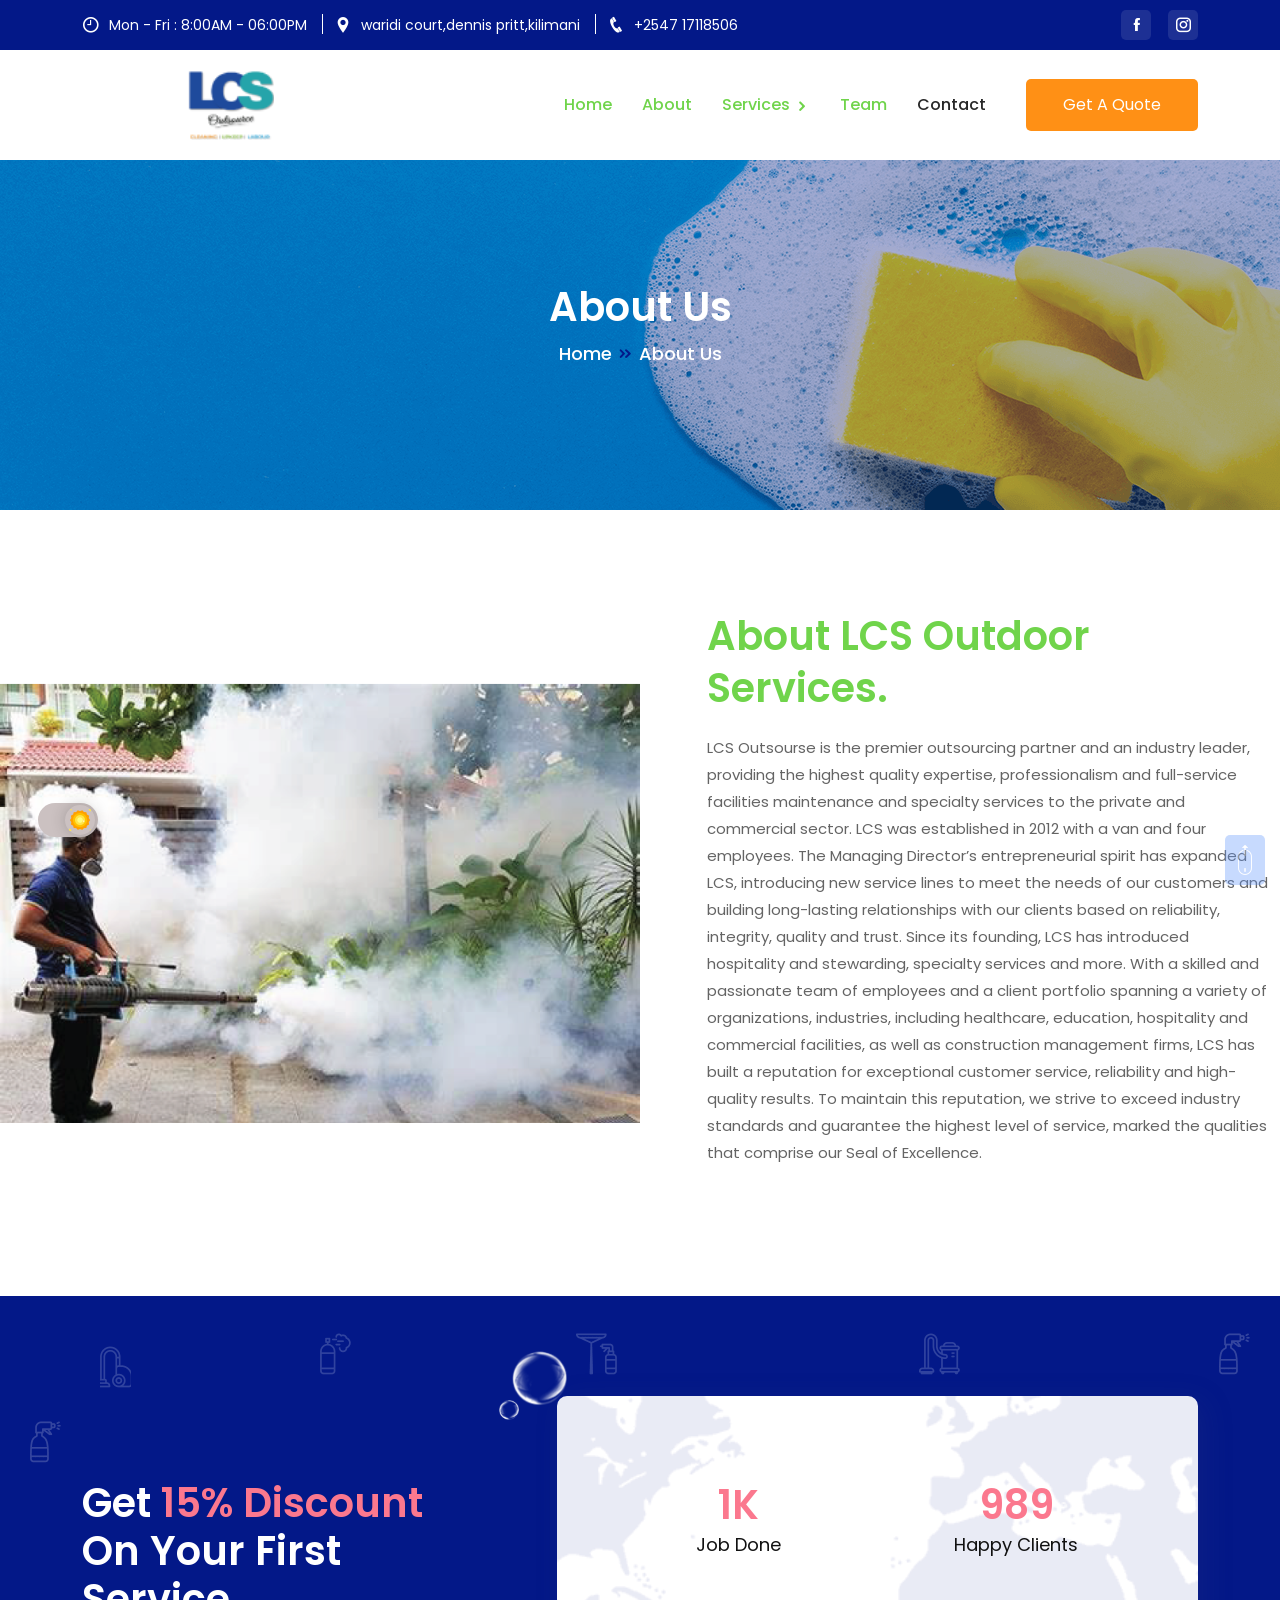
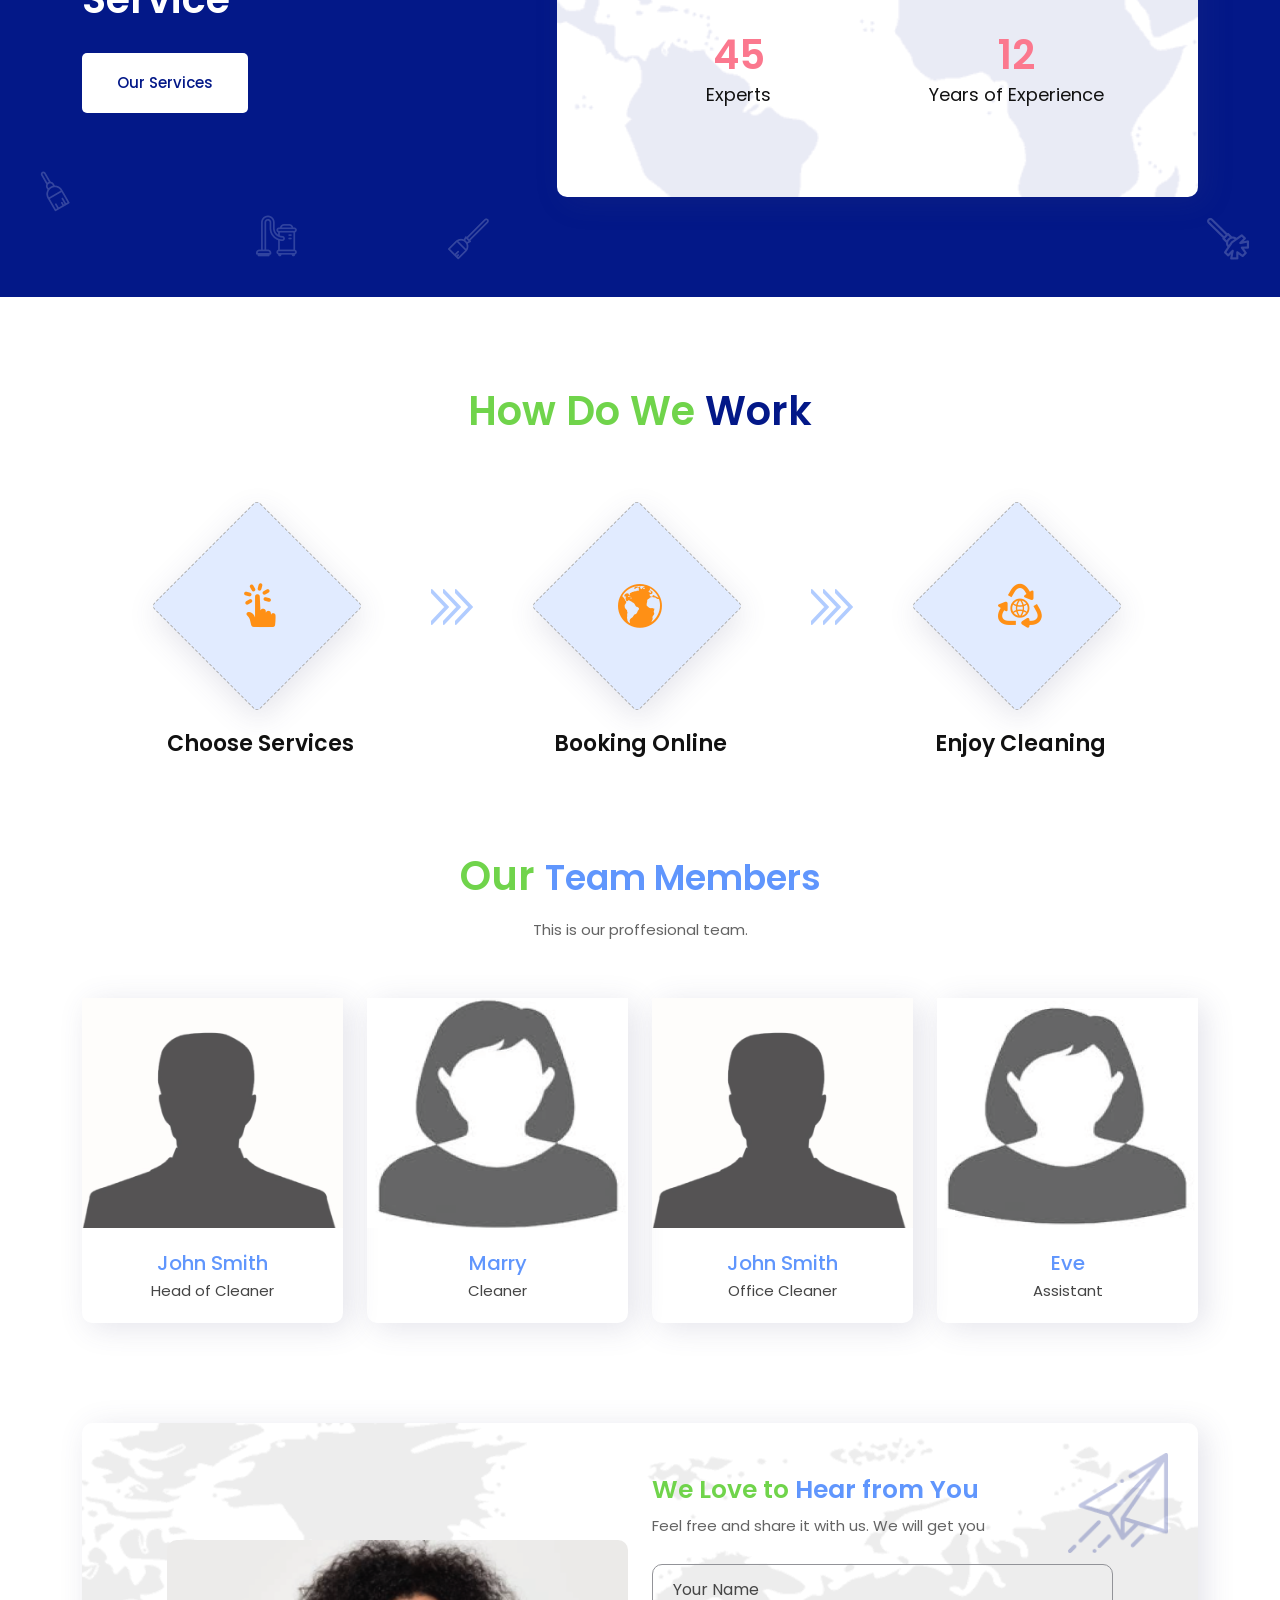
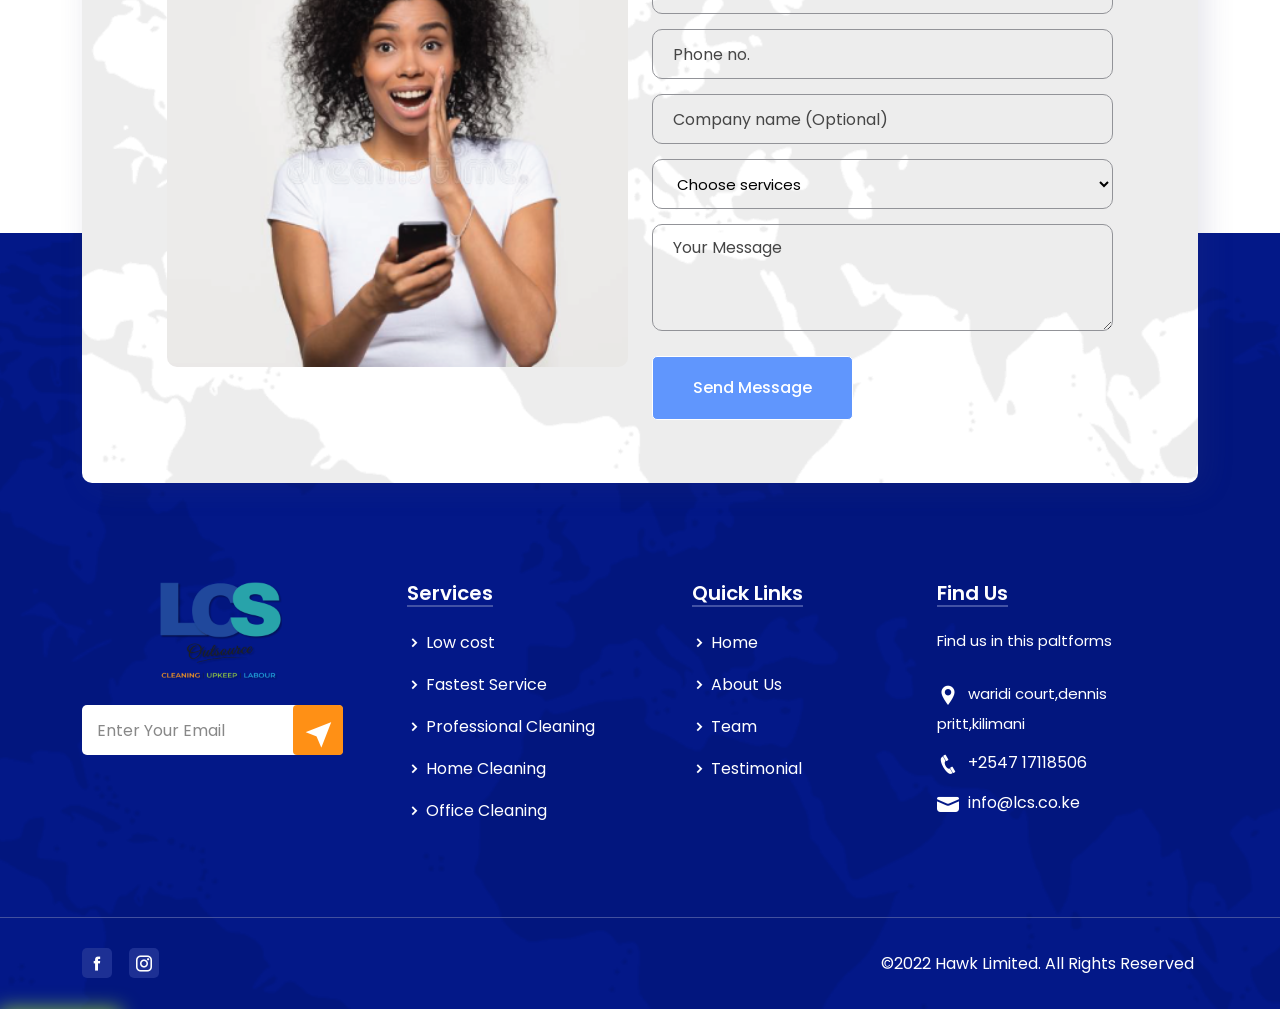
==== commit 3b10ba46: "describe service link" ====
--- a/about.html
+++ b/about.html
@@ -134,14 +134,22 @@
 <i class="icofont-rounded-right"></i>
 </a>
 <ul class="dropdown-menu">
-<li class="nav-item">
-<a href="service.html" class="nav-link">Service</a>
-</li>
-
-
-<li class="nav-item">
-<a href="service-details.html" class="nav-link active">Service details</a>
-</li>
+                                
+
+                                   
+   <li class="nav-item">
+      <a href="service.html" class="nav-link">Cleaning</a>
+   </li>
+   <li class="nav-item">
+      <a href="service.html" class="nav-link">labour</a>
+   </li>
+   <li class="nav-item">
+      <a href="service-details.html" class="nav-link active">Up Keep</a>
+   </li>
+
+
+</li>
+
 </ul>
 </li> 
 
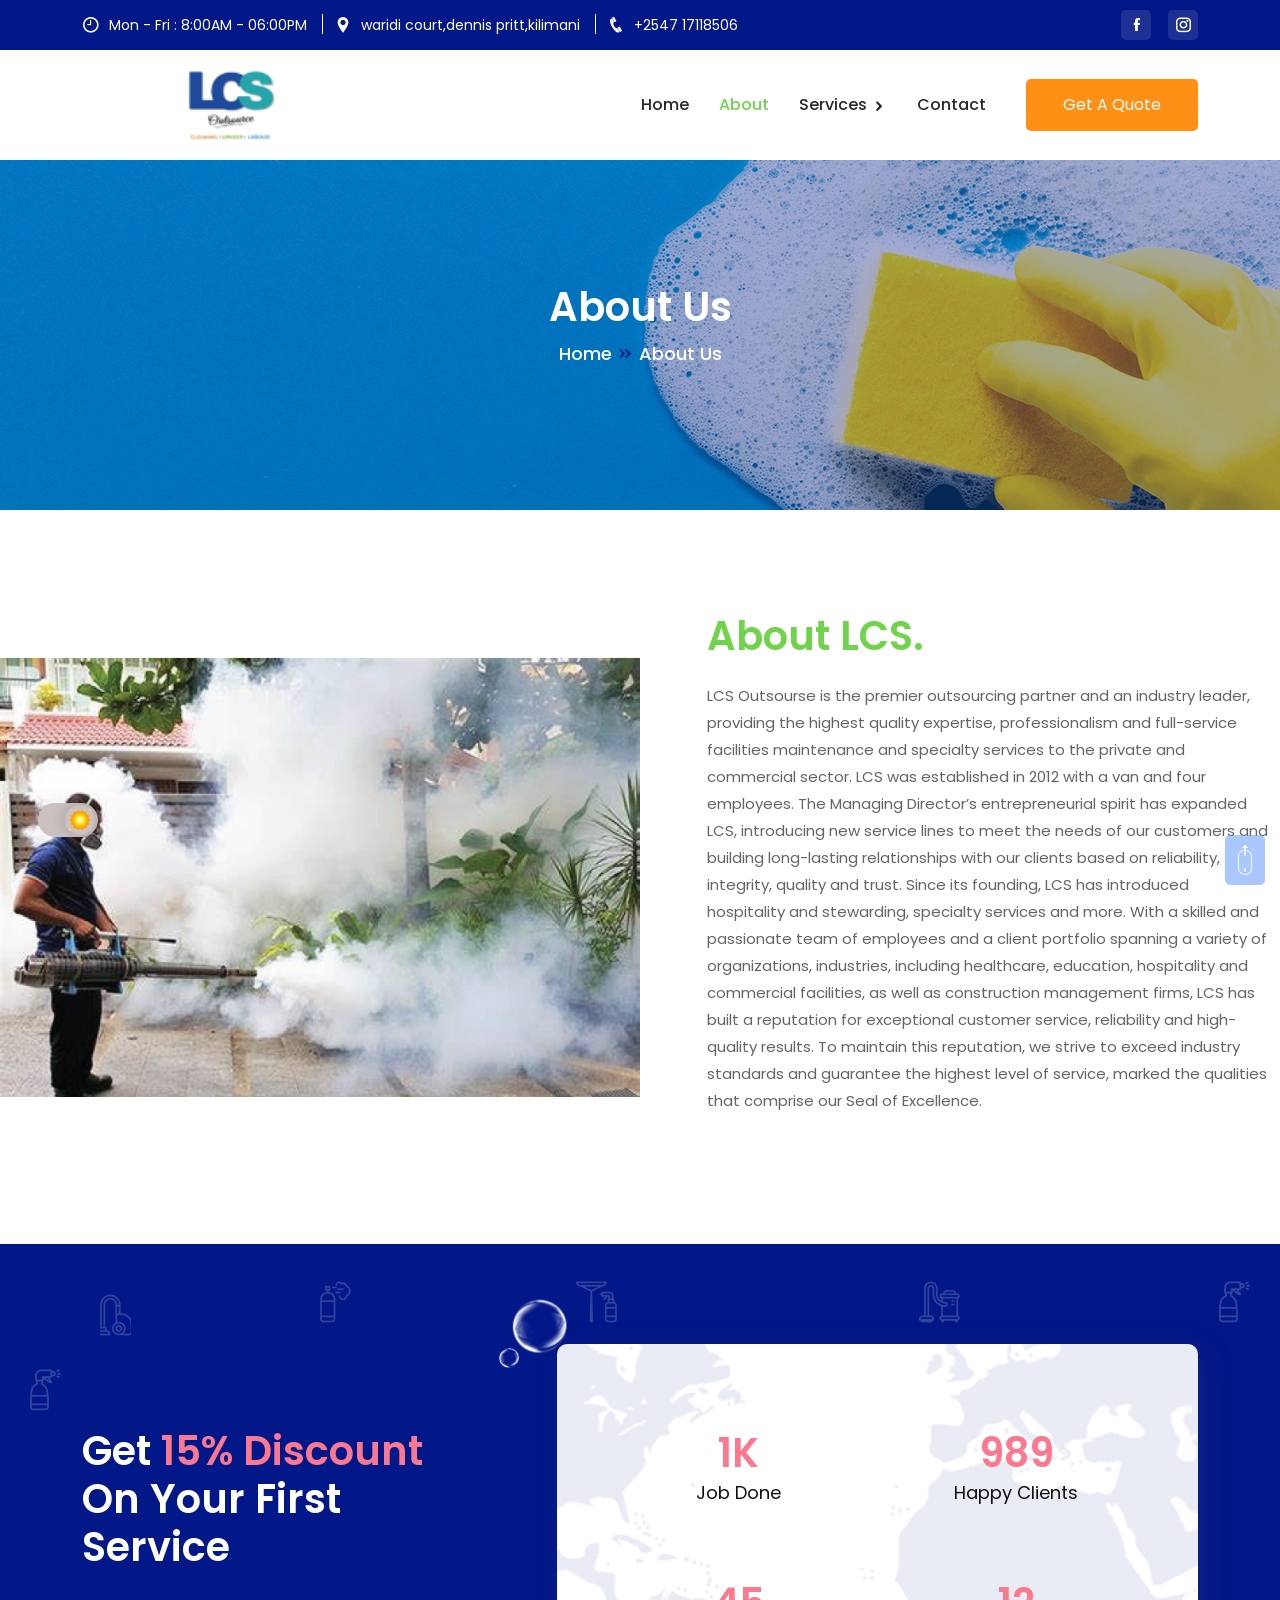
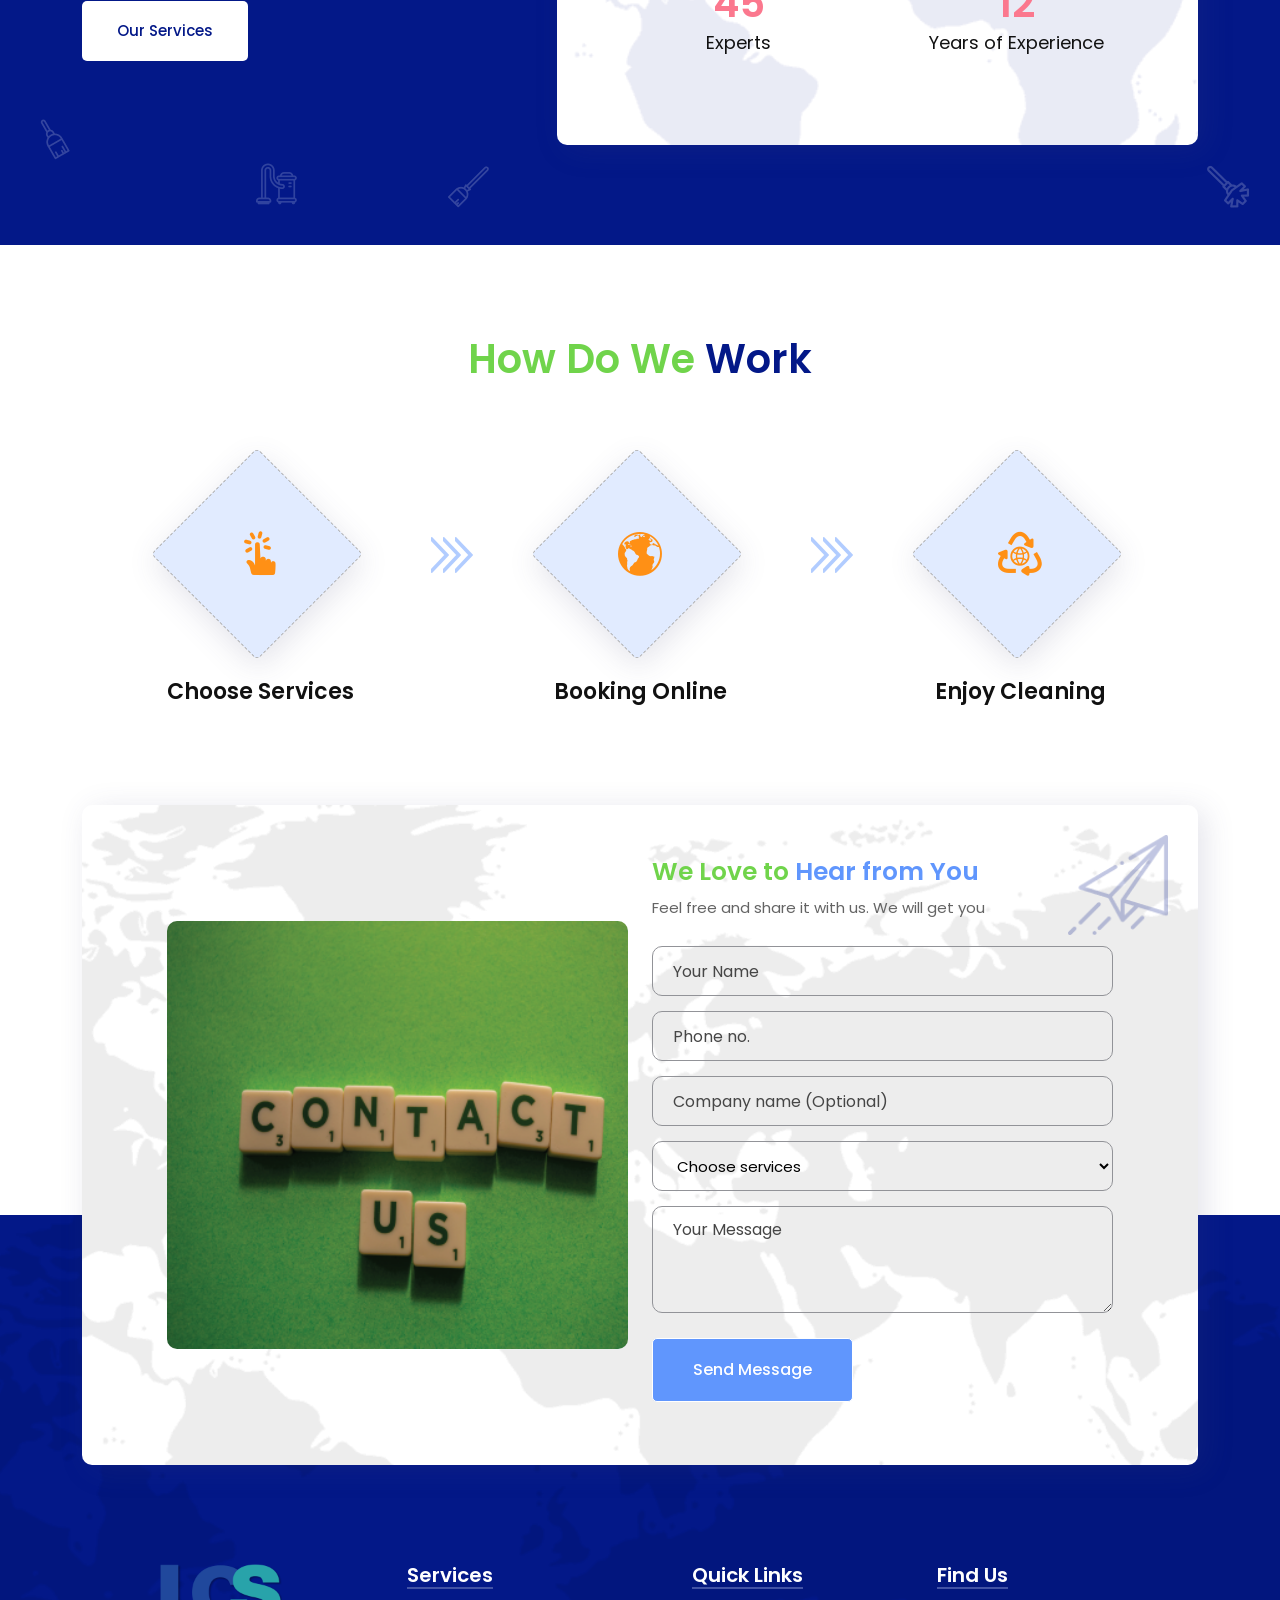
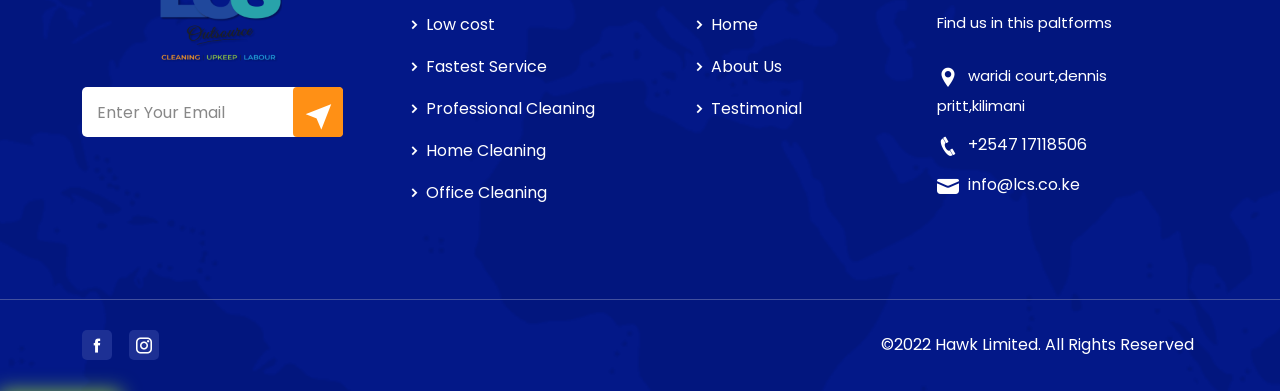
==== commit 91eaec4d: "Update about.html" ====
--- a/about.html
+++ b/about.html
@@ -120,7 +120,7 @@
 
 <li class="nav-item">
 
-	<a href="index.html" class="nav-link active">Home</a>
+	<a href="index.html" class="nav-link ">Home</a>
 </li>
 <li class="nav-item">
 <a href="about.html" class="nav-link active">About</a>
@@ -129,34 +129,90 @@
 
 
 <li class="nav-item">
-<a href="service.html" class="nav-link dropdown-toggle active">
+<a href="service.html" class="nav-link dropdown-toggle">
 Services
 <i class="icofont-rounded-right"></i>
 </a>
 <ul class="dropdown-menu">
-                                
-
-                                   
-   <li class="nav-item">
-      <a href="service.html" class="nav-link">Cleaning</a>
-   </li>
-   <li class="nav-item">
-      <a href="service.html" class="nav-link">labour</a>
-   </li>
-   <li class="nav-item">
-      <a href="service-details.html" class="nav-link active">Up Keep</a>
-   </li>
+  
+
+  
+<li class="nav-item">
+<a href="service.html" class="nav-link dropdown-toggle">Cleaning</a>
+ <ul class="dropdown-menu">
+  
+
+  
+<li class="nav-item">
+<a href="service-details.html#sanitizing" class="nav-link">Office Cleaning</a>
+</li>
+<li class="nav-item">
+<a href="service-details.html" class="nav-link"> Commercial and retail cleaning.</a>
+</li>
+<li class="nav-item">
+<a href="service-details.html" class="nav-link">Industrial cleaning.</a>
+</li>
+<li class="nav-item">
+<a href="service-details.html#uni" class="nav-link">Schools and Universities Cleaning.</a>
+</li>
+<li class="nav-item">
+<a href="service-details.html#health" class="nav-link">Healthcare base Cleaning.</a>
+</li>
+<li class="nav-item">
+<a href="service-details.html#hospitality" class="nav-link">Hospitality Cleaning.</a>
+</li>
+  </ul>
+</li>
+<li class="nav-item">
+<a href="service-details.html#labour" class="nav-link dropdown-toggle" >labour</a>
+<ul class="dropdown-menu">
+  
+
+  
+<li class="nav-item">
+<a href="service-details.html#labour" class="nav-link">LCS Outsourced Labour.</a>
+</li>
+
+  </ul>  
+
+</li>
+<li class="nav-item">
+<a href="service-details.html" class="nav-link dropdown-toggle">Up Keep</a>
+  <ul class="dropdown-menu">
+  
+
+  
+<li class="nav-item">
+<a href="service.html#carbet" class="nav-link">Sanitary Bins and Hygiene Service.</a>
+</li>
+<li class="nav-item">
+<a href="service.html#garden" class="nav-link" > Gardening and Landscaping.</a>
+</li>
+<li class="nav-item">
+<a href="service-details.html#fumigation" class="nav-link">Fumigation and pest control.</a>
+</li>
+<li class="nav-item">
+<a href="service-details.html#fogging" class="nav-link">Fogging and decontamination.</a>
+</li>
+<li class="nav-item">
+<a href="service-details.html#sanitizing" class="nav-link">Office Sanitizing.</a>
+</li>
+<li class="nav-item">
+<a href="service-details.html#garbage" class="nav-link">Garbage Waste Management.</a>
+</li>
+  </ul>
+</li>
 
 
 </li>
 
 </ul>
 </li> 
-
+<!-- 
 <li class="nav-item">
 
 	<a href="team.html" class="nav-link active">Team</a>
-</li>
+</li> -->
 <li class="nav-item">
 <a href="contact.html" class="nav-link">Contact</a>
 </li>
@@ -204,7 +260,7 @@
 <div class="col-lg-6">
 <div class="about-text">
 <div class="section-head">
-<h2>About LCS Outdoor Services.</h2>
+<h2>About LCS.</h2>
 <p>LCS Outsourse is the premier outsourcing partner and an industry leader, providing the
 highest quality expertise, professionalism and full-service facilities maintenance and specialty
 services to the private and commercial sector.
@@ -351,80 +407,7 @@
 </div>
 
 
-<section class="team-section team-style-two team-style-three pb-70">
-<div class="container">
-<div class="section-head text-center">
-<h2>Our <span>Team Members</span></h2>
-<p>This is our proffesional team.</p>
-</div>
-<div class="row">
-<div class="col-lg-3 col-md-6">
-<div class="team-card">
-<div class="team-img">
-<img src="assets/img/team/1.png" alt="team member">
-<div class="team-social">
-<a href="#"><i class="icofont-facebook"></i></a>
-<!-- <a href="#"><i class="icofont-twitter"></i></a> -->
-<a href="#"><i class="icofont-instagram"></i></a>
-</div>
-</div>
-<div class="team-text">
-<h4>John Smith</h4>
-<p>Head of Cleaner</p>
-</div>
-</div>
-</div>
-<div class="col-lg-3 col-md-6">
-<div class="team-card">
-<div class="team-img">
-<img src="assets/img/team/2.png" alt="team member">
-<div class="team-social">
-<a href="https://www.facebook.com/LCS-Outsource-108892555152609/"><i class="icofont-facebook"></i></a>
-<!-- <a href="#"><i class="icofont-twitter"></i></a> -->
-<a href="#"><i class="icofont-instagram"></i></a>
-</div>
-</div>
-<div class="team-text">
-<h4>Marry</h4>
-<p>Cleaner</p>
-</div>
-</div>
-</div>
-<div class="col-lg-3 col-md-6">
-<div class="team-card">
-<div class="team-img">
-<img src="assets/img/team/3.png" alt="team member">
-<div class="team-social">
-<a href="https://www.facebook.com/LCS-Outsource-108892555152609/"><i class="icofont-facebook"></i></a>
-<!-- <a href="#"><i class="icofont-twitter"></i></a> -->
-<a href="#"><i class="icofont-instagram"></i></a>
-</div>
-</div>
-<div class="team-text">
-<h4>John Smith</h4>
-<p>Office Cleaner</p>
-</div>
-</div>
-</div>
-<div class="col-lg-3 col-md-6">
-<div class="team-card">
-<div class="team-img">
-<img src="assets/img/team/4.png" alt="team member">
-<div class="team-social">
-<a href="https://www.facebook.com/LCS-Outsource-108892555152609/"><i class="icofont-facebook"></i></a>
-<!-- <a href="#"><i class="icofont-twitter"></i></a> -->
-<a href="#"><i class="icofont-instagram"></i></a>
-</div>
-</div>
-<div class="team-text">
-<h4>Eve</h4>
-<p>Assistant</p>
-</div>
-</div>
-</div>
-</div>
-</div>
-</section>
+
 
 
 <div class="contact-section">
@@ -464,25 +447,25 @@
 <div class="form-group">
 <!-- <input type="phone" name="phone" id="phone" class="form-control" required data-error="Please enter your phone" placeholder="Choose service."> -->
 <div class="help-block with-errors"></div>
-   <select id="boat-type" name="boat type" style="height:50px;display: block;
+<select id="boat-type" name="boat type" style="height:50px;display: block;
 width: 100%;border: 1px solid #929398;
 padding-left: 20px;
 background: transparent;
 line-height: 1;
 padding: 10px 20px;
 border-radius: 10px;">
-        <option value="yacht"> Choose services</option>
-       <option value="Office cleaning">Office cleaning</option>
-        <option value="Commercial and retail cleaning">Commercial and retail cleaning</option>
-        <option value="Industrial cleaning">Industrial cleaning</option>
-        <option value="Proffesional school and university cleaning">Proffesional school and university cleaning</option>
-        <option value="Health care-based cleaning services">Health care-based cleaning services</option>
-        <option value="Carpet and upholstrery">Carpet and upholstrery</option>
-        <option value="Gardening and landscaping services">Gardening and landscaping services</option>
-        <option value="Fumigating and Pest control">Fumigating and Pest control</option>
-        <option value="Garbage management solutions">Garbage management solutions</option>
-         <option value="LCS Outsourced">LCS Outsourced</option>
-      </select>
+  <option value="yacht"> Choose services</option>
+ <option value="Office cleaning">Office cleaning</option>
+  <option value="Commercial and retail cleaning">Commercial and retail cleaning</option>
+  <option value="Industrial cleaning">Industrial cleaning</option>
+  <option value="Proffesional school and university cleaning">Proffesional school and university cleaning</option>
+  <option value="Health care-based cleaning services">Health care-based cleaning services</option>
+  <option value="Carpet and upholstrery">Carpet and upholstrery</option>
+  <option value="Gardening and landscaping services">Gardening and landscaping services</option>
+  <option value="Fumigating and Pest control">Fumigating and Pest control</option>
+  <option value="Garbage management solutions">Garbage management solutions</option>
+<option value="LCS Outsourced">LCS Outsourced</option>
+</select>
 </div>
 </div>
 
@@ -578,10 +561,10 @@
 <i class="icofont-simple-right"></i>
 <a href="blog.html">Blog</a>
 </li> -->
-<li>
+<!-- <li>
 <i class="icofont-simple-right"></i>
 <a href="team.html">Team</a>
-</li>
+</li> -->
 <li>
 <i class="icofont-simple-right"></i>
 <a href="testimonial.html">Testimonial</a>
@@ -673,4 +656,4 @@
 </body>
 
 
-</html>+</html>
